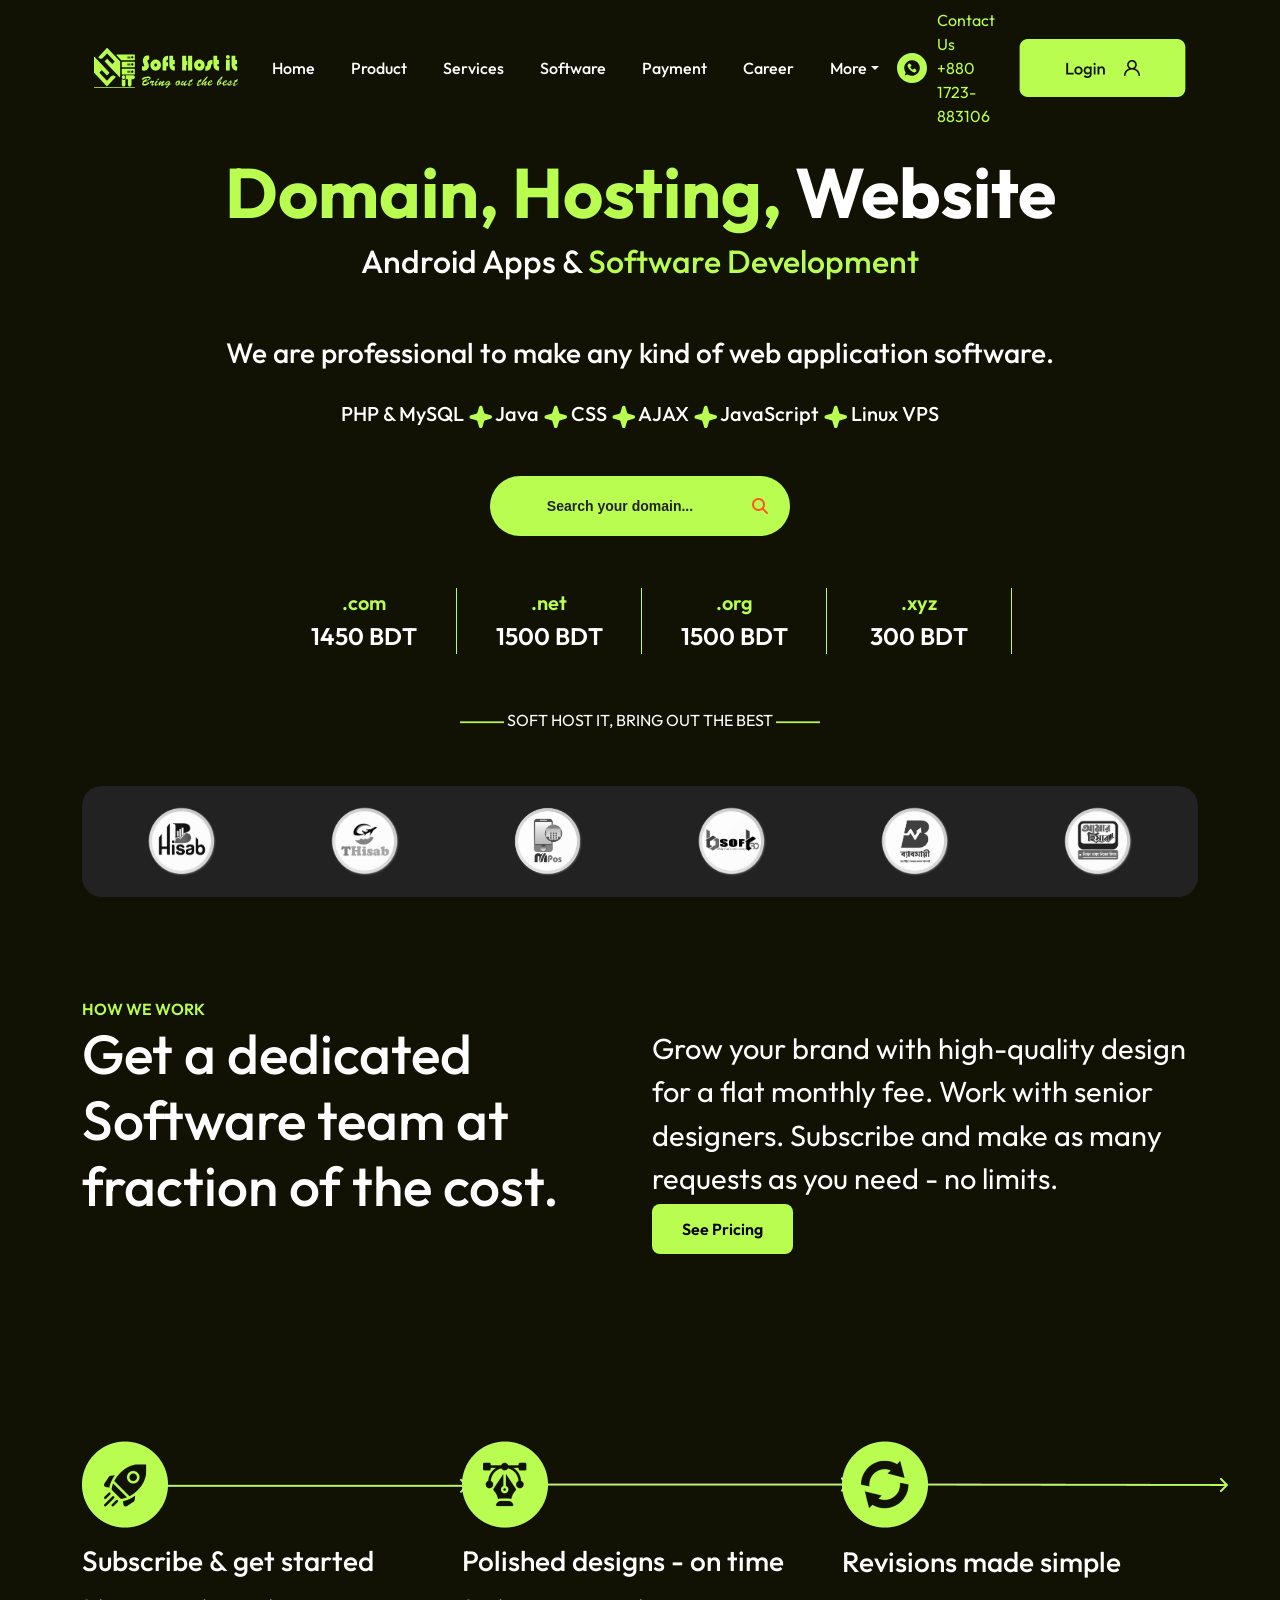
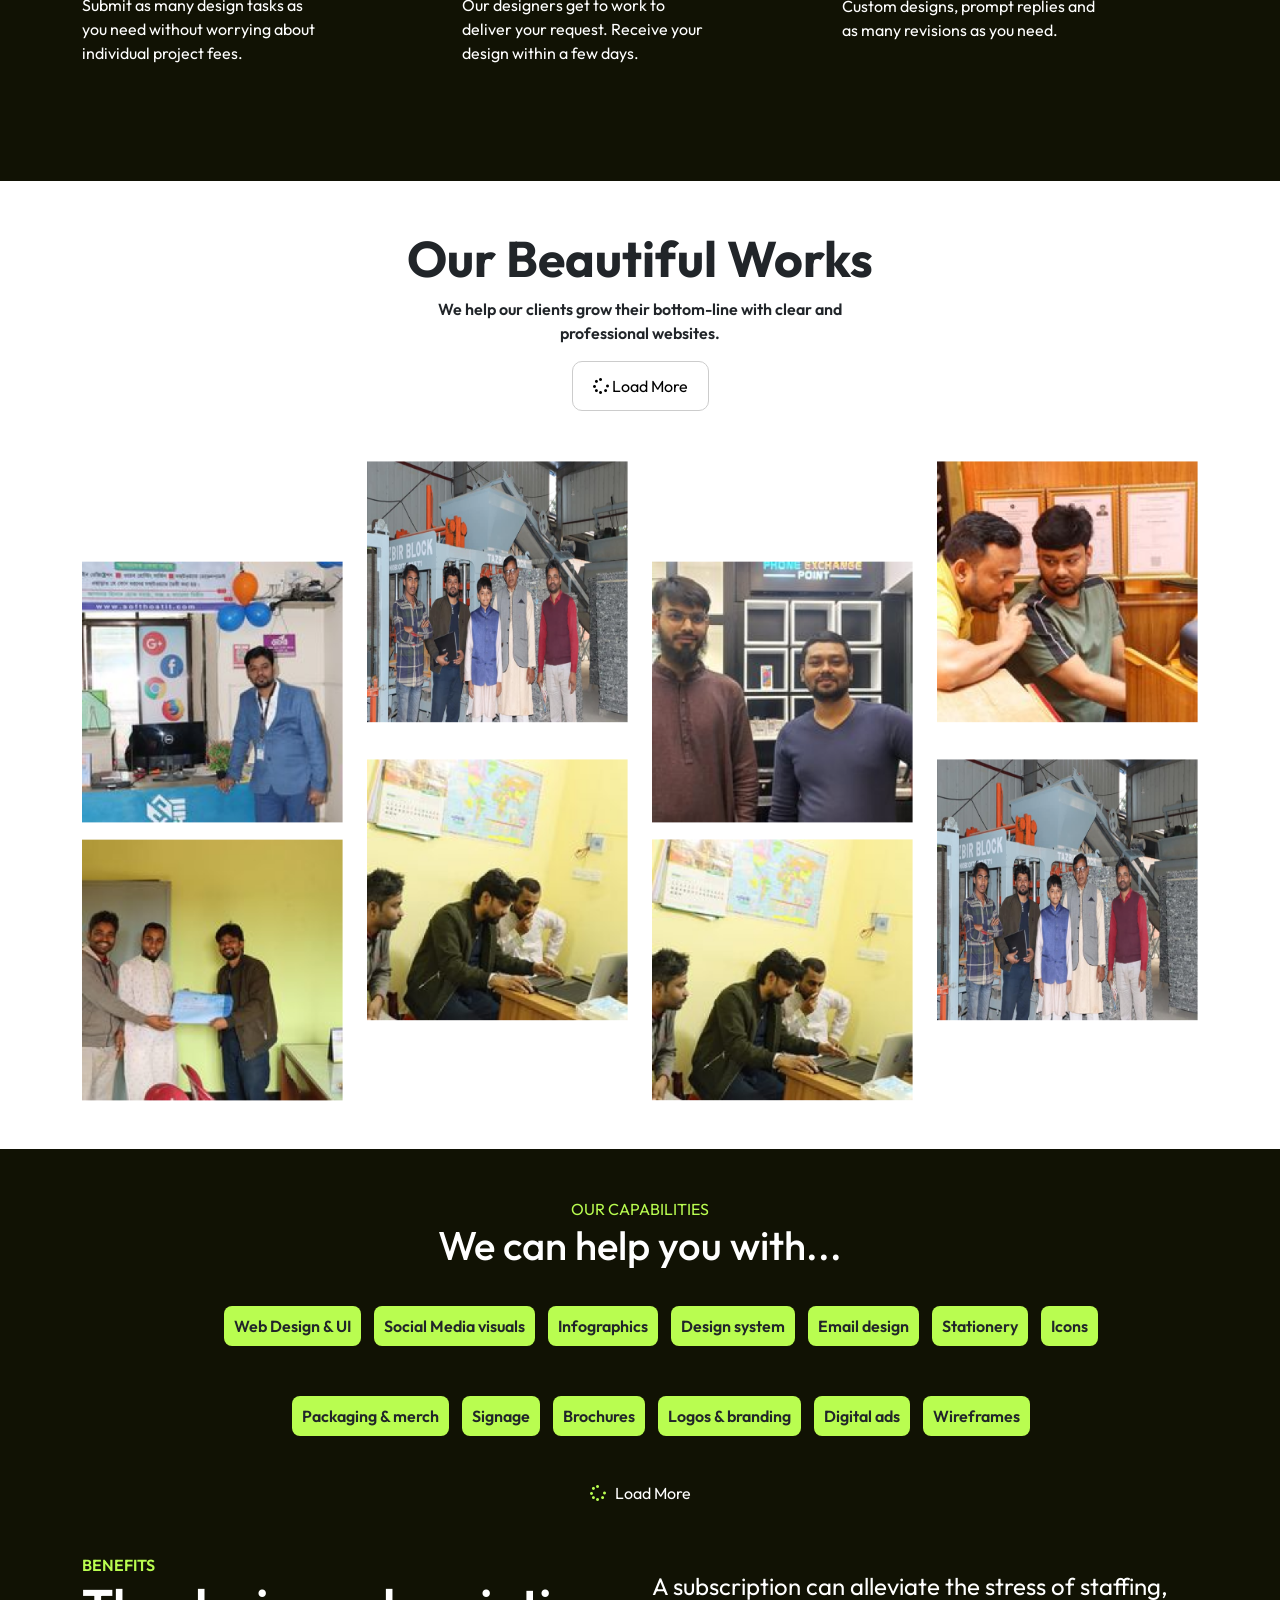
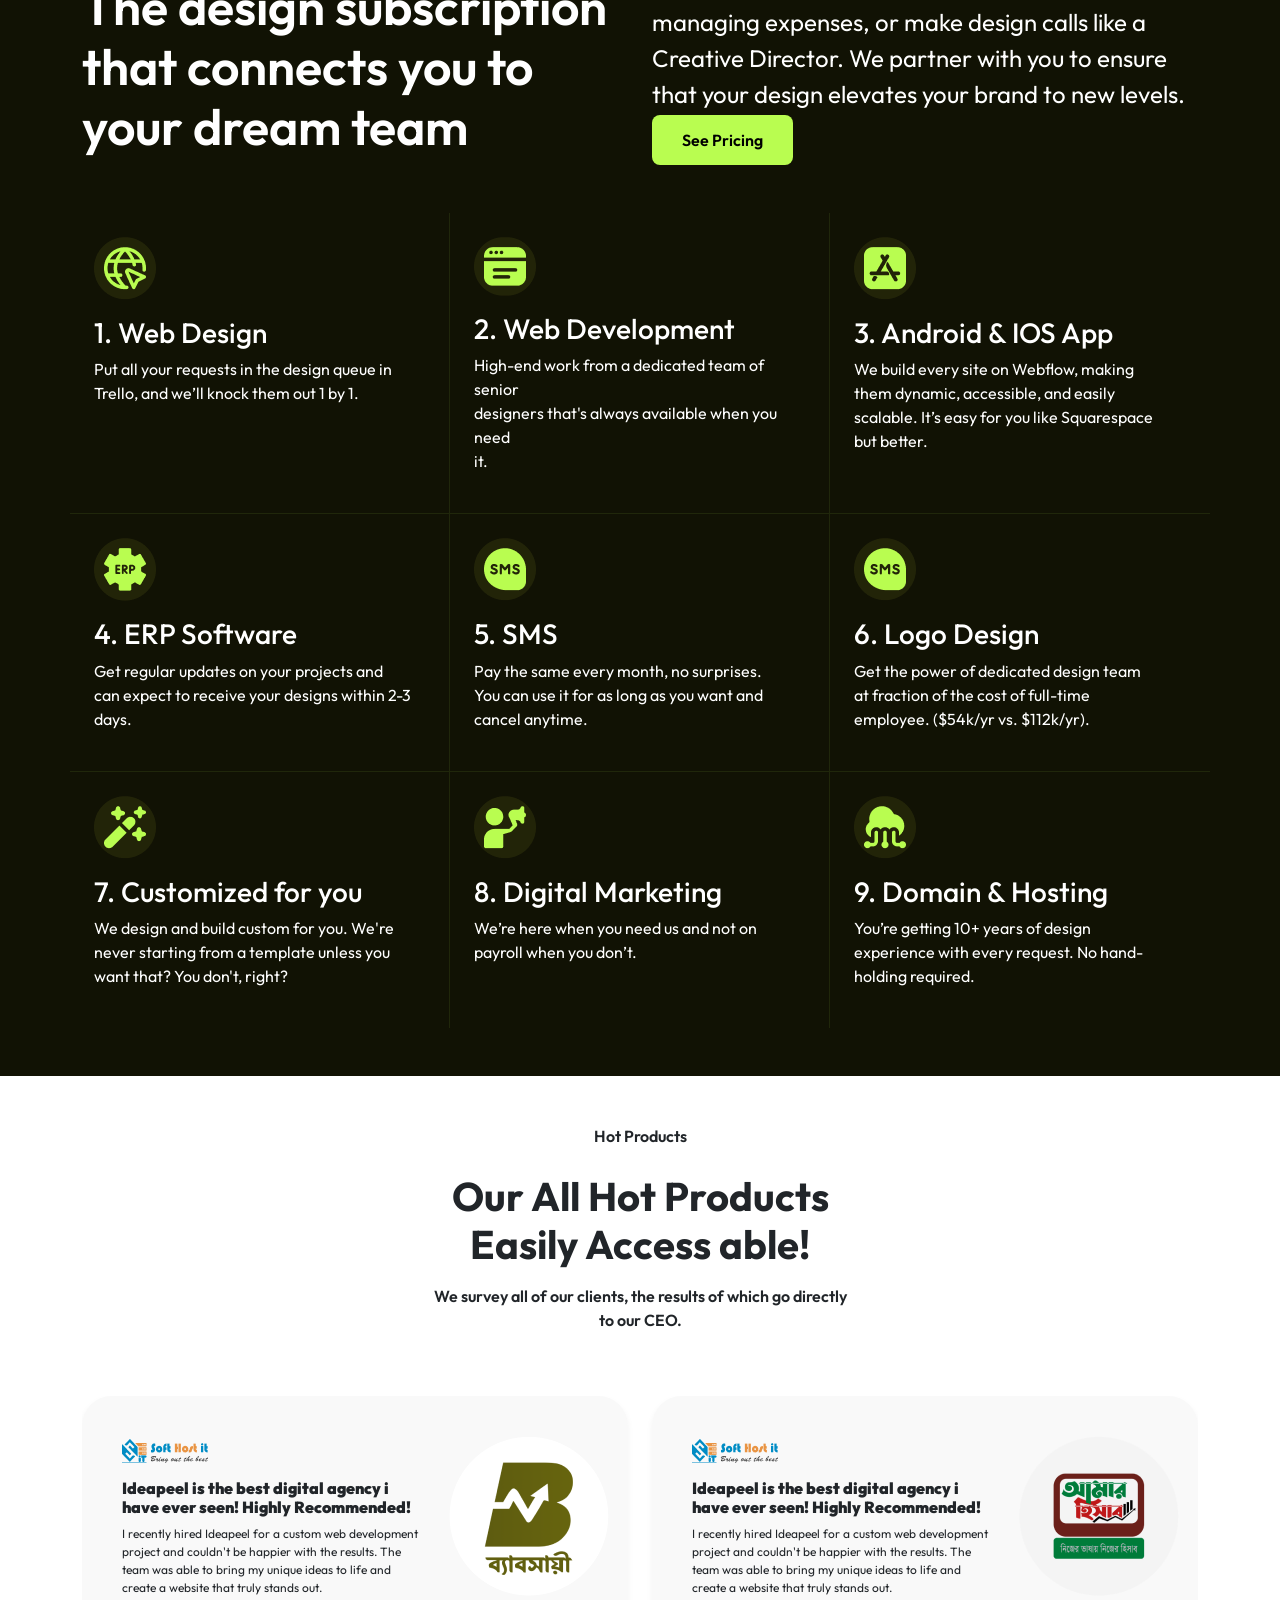
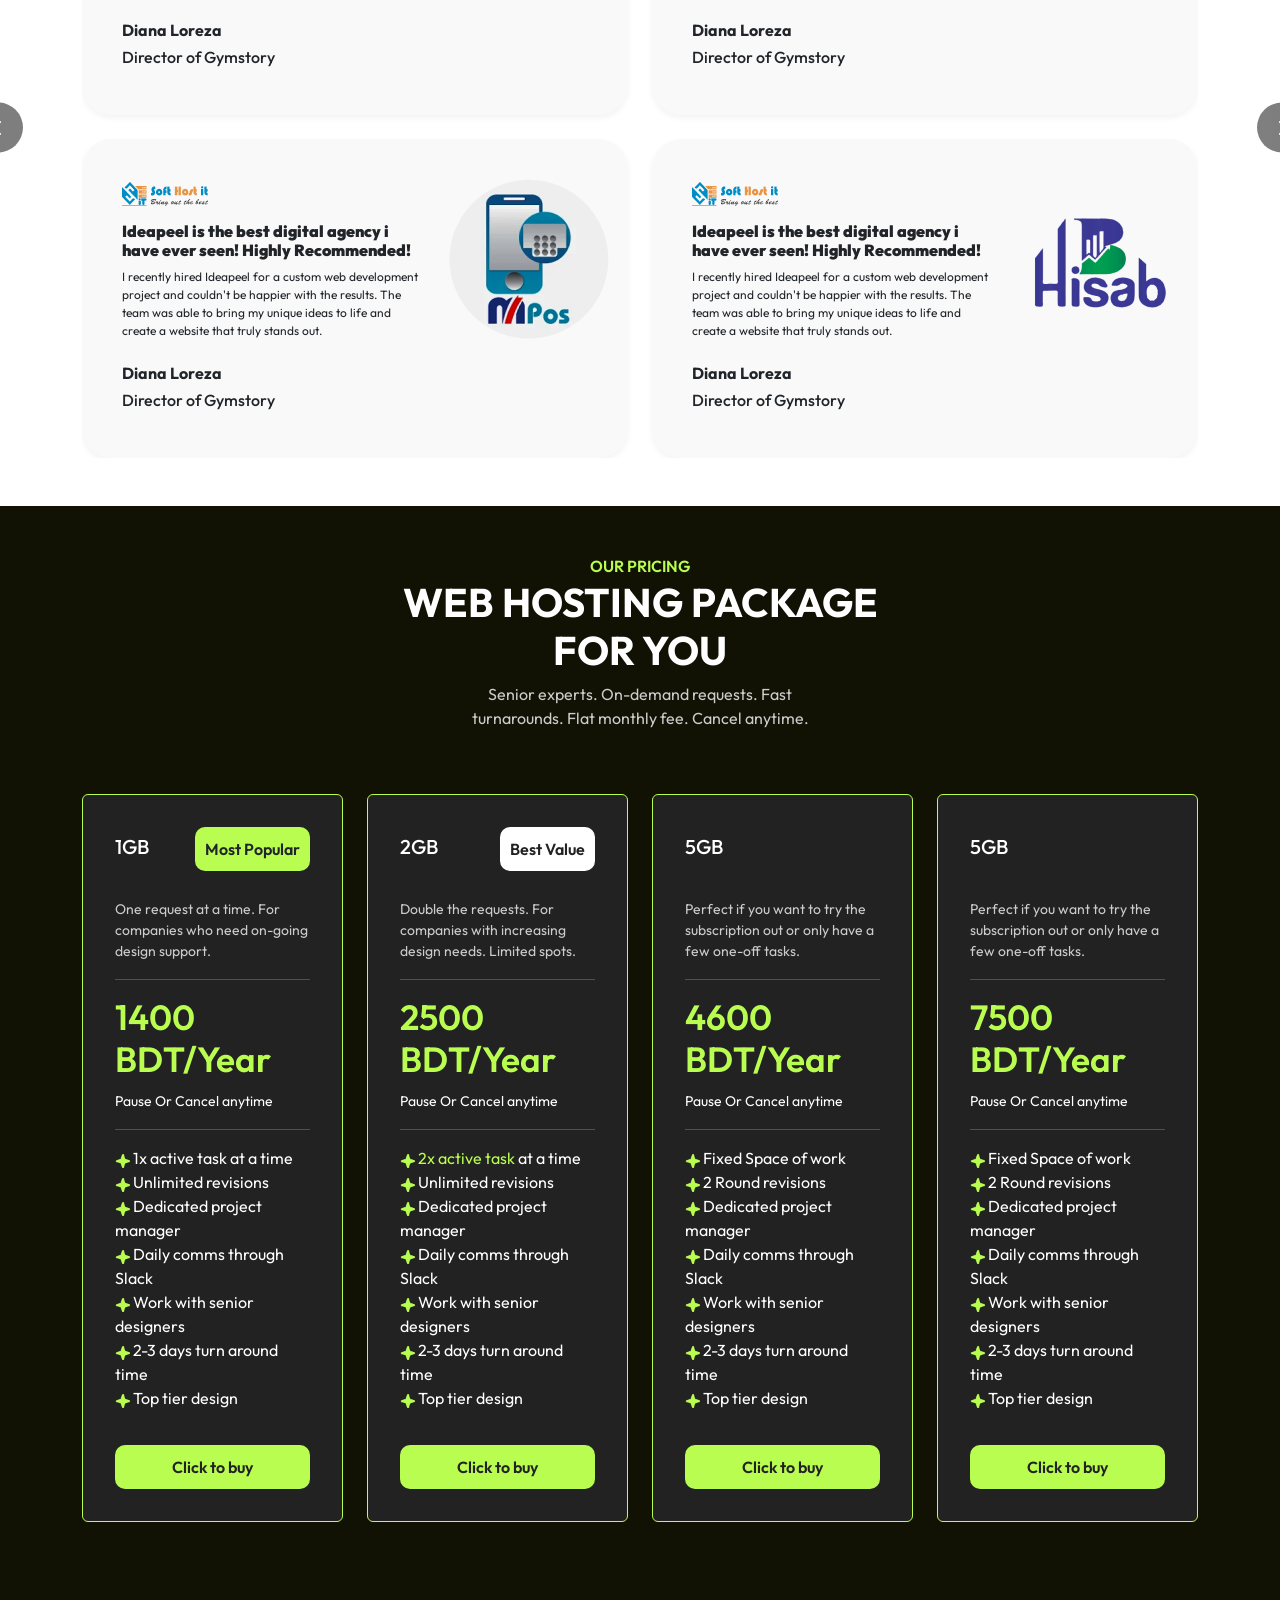
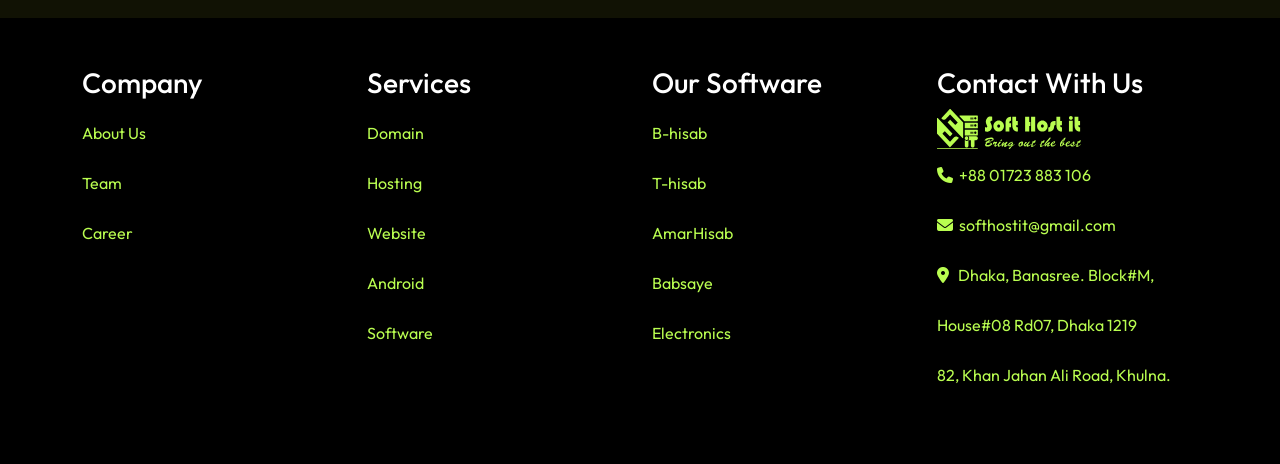
==== index.html @ 0c4526d6 "wip" ====
<!doctype html>
<html lang="en">

<head>
    <meta charset="utf-8">
    <!-- ==== Favicons ==== -->
    <link rel="shortcut icon" href="favicon.png" type="image/x-icon">
    <link rel="icon" href="images/favicon.png" type="image/x-icon">
    <title>Soft Host IT | Domain Registration, & Web Hosting, Online Accounting Software, Website Design & Development, Web App Development Services, POS Software</title>
    <meta http-equiv="X-UA-Compatible" content="IE=edge">
    <meta name="viewport" content="width=device-width, initial-scale=1, user-scalable=no">
    <meta name="description" content="Domain Registration, & Web Hosting, Online business Accounting Billing Inventory Software, Web Design & Development, Web Application Development, Doamin Registration, cheap best web hosting service, POS Software" />
    <meta name="author" content="Soft Host IT, POS Software" />
    <link href="https://cdn.jsdelivr.net/npm/bootstrap@5.3.3/dist/css/bootstrap.min.css" rel="stylesheet">
    <link rel="stylesheet" href="https://cdnjs.cloudflare.com/ajax/libs/font-awesome/6.5.2/css/all.min.css" />
    <link rel="stylesheet" href="css/style.css">
    <link rel="stylesheet" href="css/responsive.css">
</head>

<body>
    
    <!-- ====================== Navbar ====================== -->
    <div id="menu">
        <div class="container">
            <nav class="navbar navbar-expand-lg bg-body-tertiary">
                <div class="container">
                    <a class="navbar-brand" href="index.html" title="Domain Registration, & Web Hosting, Online business Accounting Billing Inventory Software, Web Design & Development, Web Application Development, Doamin Registration, cheap best web hosting service, POS Software">
                        <img src="images/soft-hoost-it-logo.svg" title="Domain Registration, & Web Hosting, Online business Accounting Billing Inventory Software, Web Design & Development, Web Application Development, Doamin Registration, cheap best web hosting service, POS Software"
                            alt="Domain Registration, & Web Hosting, Online business Accounting Billing Inventory Software, Web Design & Development, Web Application Development, Doamin Registration, cheap best web hosting service, POS Software">
                    </a>
                    <button class="navbar-toggler" type="button" data-bs-toggle="collapse" data-bs-target="#navbarSupportedContent" aria-controls="navbarSupportedContent" aria-expanded="false" aria-label="Toggle navigation">
                        <i class="fas fa-bars"></i>
                    </button>
                    <div class="collapse navbar-collapse" id="navbarSupportedContent">
                        <ul class="navbar-nav mx-auto mb-2 mb-lg-0">
                            <li class="nav-item">
                                <a class="nav-link active" aria-current="page" href="index.html">Home</a>
                            </li>
                            <li class="nav-item">
                                <a class="nav-link" href="#product">Product</a>
                            </li>
                            <li class="nav-item">
                                <a class="nav-link" href="#services">Services</a>
                            </li>
                            <li class="nav-item">
                                <a class="nav-link" href="#">Software</a>
                            </li>
                            <li class="nav-item">
                                <a class="nav-link" href="#">Payment</a>
                            </li>
                            <li class="nav-item">
                                <a class="nav-link" href="#">Career</a></li>
                            <li class="nav-item dropdown">
                                <a class="nav-link dropdown-toggle" href="#" role="button" data-bs-toggle="dropdown" aria-expanded="false">More</a>
                                <ul class="dropdown-menu">
                                    <li><a class="dropdown-item" href="about.html">About Us</a></li>
                                    <li><hr class="dropdown-divider"></li>
                                    <li><a class="dropdown-item" href="#">Contact Us</a></li>
                                </ul>
                            </li>
                        </ul>

                        <img src="images/whatsapp.svg" width="30px" style="margin-right: 10px;">
                        <span style="margin-right: 10px; color: #B9FD50">
                            Contact Us <br>
                            <a href="javascript:void(0)" style="text-decoration: none; color: #B9FD50">+880 1723-883106</a>
                        </span>
                        <a href="login.html" class="header-login-btn"><img src="images/header/Login-buttons.png" alt=""></a>
                    </div>
                </div>
            </nav>
        </div>
    </div>
    
    <div class="header" id="header">
        <div class="container">

            <!-- ====================== Banner ====================== -->
            <div class="header-banner text-center">
                <!-- <img src="images/header/header-background.png" alt="" class="overlay-image"> -->
                <div class="heading pb-5">
                    <h1 title="Domain Registration, & Web Hosting, Online business Accounting Billing Inventory Software, Web Design & Development, Web Application Development, Doamin Registration, cheap best web hosting service, POS Software"><span>Domain, Hosting,</span> Website</h1>
                    <h2 class="text-white" title="Domain Registration, & Web Hosting, Online business Accounting Billing Inventory Software, Web Design & Development, Web Application Development, Doamin Registration, cheap best web hosting service, POS Software">Android Apps & <span>Software Development</span></h2>
                </div>
                <h3 class="header-desc text-white" title="Domain Registration, & Web Hosting, Online business Accounting Billing Inventory Software, Web Design & Development, Web Application Development, Doamin Registration, cheap best web hosting service, POS Software">We are professional to make any kind of web application software.
                </h3><br>
                <h5 class="text-white">
                    PHP & MySQL
                    <img src="images/pricing-list.png"> Java
                    <img src="images/pricing-list.png"> CSS
                    <img src="images/pricing-list.png"> AJAX
                    <img src="images/pricing-list.png"> JavaScript
                    <img src="images/pricing-list.png"> Linux VPS
                </h5>
                <div class="row my-5">
                    <div class="col-md-12">
                        <div class="search-box">
                            <input type="text" placeholder="Search your domain..." class="search-input text-center">
                            <a href="#" class="search-btn">
                                <i class="fas fa-search"></i>
                            </a>
                        </div>
                    </div>
                </div>

                <div class="row">
                    <div class="col-md-12">
                        <!-- ============================= Domain section start ============================= -->
                        <section class="domain">
                            <div class="container">
                                <!-- <h1 class="text-center text-white" title="Domain Registration, & Web Hosting, Online business Accounting Billing Inventory Software, Web Design & Development, Web Application Development, Doamin Registration, cheap best web hosting service, POS Software">Domain Price and Name</h1> -->
                                <div class="domain-list text-center mt-3 py-5">
                                    <ul>
                                        <li>
                                            <span>.com</span>
                                            1450 BDT
                                        </li>
                                        <li>
                                            <span>.net</span>
                                            1500 BDT
                                        </li>
                                        <li>
                                            <span>.org</span>
                                            1500 BDT
                                        </li>
                                        <li>
                                            <span>.xyz</span>
                                            300 BDT
                                        </li>
                                    </ul>
                                </div>
                            </div>
                        </section>
                    </div>
                </div>
                <p class="mt-5 header-line-text" title="Domain Registration, & Web Hosting, Online business Accounting Billing Inventory Software, Web Design & Development, Web Application Development, Doamin Registration, cheap best web hosting service, POS Software">
                    <img src="images/line.png" alt="line">
                    Soft host It, Bring out the best
                    <img src="images/line.png" alt="line">
                </p>
                <div class="header-software mt-5">
                    <div class="row justify-content-center align-items-center">
                        <div class="col-md-2 col-2">
                            <img src="images/Logo/Bhisab.png">
                        </div>
                        <div class="col-md-2 col-2">
                            <img src="images/Logo/Thisab.png">
                        </div>
                        <div class="col-md-2 col-2">
                            <img src="images/Logo/Mpos.png">
                        </div>
                        <div class="col-md-2 col-2">
                            <img src="images/Logo/BsoftBD.png">
                        </div>
                        <div class="col-md-2 col-2">
                            <img src="images/Logo/Babsaye.png">
                        </div>
                        <div class="col-md-2 col-2">
                            <img src="images/Logo/Amar-Hisab.png">
                        </div>
                    </div>
                </div>
            </div>
        </div>


        <!-- ============================= How we work section start ============================= -->
        <section class="how-we-work" style="padding-top: 100px; padding-bottom: 100px;">
            <div class="container">
                <div class="row">
                    <div class="col-md-6">
                        <span>How We Work</span>
                        <h3 title="Domain Registration, & Web Hosting, Online business Accounting Billing Inventory Software, Web Design & Development, Web Application Development, Doamin Registration, cheap best web hosting service, POS Software">Get a dedicated Software team at fraction of the cost.</h3>
                    </div>
                    <div class="col-md-6">
                        <p>Grow your brand with high-quality design for a flat monthly fee. Work with senior designers. Subscribe and make as many requests as you need - no limits.</p>
                        <a href="#" class="mt-3" style="color: black;">See Pricing</a>
                    </div>
                </div>
            </div>
        </section>
        <section class="">
            <div class="container">
                <div class="row" style="padding-top: 100px; padding-bottom: 100px;">
                    <div class="col-md-4">
                        <img src="images/header/icon-with-line/group-1.png" alt="">
                        <h3 class="mt-3 text-white" title="Domain Registration, & Web Hosting, Online business Accounting Billing Inventory Software, Web Design & Development, Web Application Development, Doamin Registration, cheap best web hosting service, POS Software">Subscribe & get started</h3>
                        <p class="mt-3 text-white">Submit as many design tasks as<br> you need without worrying about <br> individual project fees.</p>
                    </div>
                    <div class="col-md-4">
                        <img src="images/header/icon-with-line/group-2.png" alt="">
                        <h3 class="mt-3 text-white" title="Domain Registration, & Web Hosting, Online business Accounting Billing Inventory Software, Web Design & Development, Web Application Development, Doamin Registration, cheap best web hosting service, POS Software">Polished designs - on time</h3>
                        <p class="mt-3 text-white">Our designers get to work to <br> deliver your request. Receive your <br> design within a few days.</p>
                    </div>
                    <div class="col-md-4">
                        <img src="images/header/icon-with-line/group-3.png" alt="">
                        <h3 class="mt-3 text-white" title="Domain Registration, & Web Hosting, Online business Accounting Billing Inventory Software, Web Design & Development, Web Application Development, Doamin Registration, cheap best web hosting service, POS Software">Revisions made simple</h3>
                        <p class="mt-3 text-white">Custom designs, prompt replies and <br> as many revisions as you need.</p>
                    </div>
                </div>
            </div>
        </section>
    </div>

    <!-- ============================= Our work section start ============================= -->
    <section class="our-work py-5">
        <div class="container">
            <div class="row">
                <div class="col-md-12">
                    <h1 class="text-center title">Our Beautiful Works</h1>
                    <p class="text-center">We help our clients grow their bottom-line with clear and <br> professional websites.</p>
                    <button class="load-more-btn"><i class="fa-solid fa-spinner"></i> Load More</button>
                </div>
            </div>
            <div class="row mt-5 justify-content-center" style="margin-top: 150px !important;">
                <div class="col-md-3 col-sm-6 col-xs-6 col-12">
                    <img src="images/our-works/EDO_square_02.png" alt="" class="img-fluid">
                </div>
                <div class="col-md-3 col-sm-6 col-xs-6 col-12">
                    <img src="images/our-works/dfat-poster.png" alt="" class="img-fluid" style="margin-top: -100px;">
                </div>
                <div class="col-md-3 col-sm-6 col-xs-6 col-12">
                    <img src="images/our-works/key-insights.png" alt="" class="img-fluid">
                </div>
                <div class="col-md-3 col-sm-6 col-xs-6 col-12">
                    <img src="images/our-works/oxfam-appeal-square.png" alt="" class="img-fluid" style="margin-top: -100px;">
                </div>
                <div class="col-md-3 col-sm-6 col-xs-6 col-12 mt-3">
                    <img src="images/our-works/cvgt-square.png" alt="" class="img-fluid">
                </div>
                <div class="col-md-3 col-sm-6 col-xs-6 col-12 mt-3">
                    <img src="images/our-works/dropbottle-square.png" alt="" class="img-fluid" style="margin-top: -80px !important;">
                </div>
                <div class="col-md-3 col-sm-6 col-xs-6 col-12 mt-3">
                    <img src="images/our-works/dropbottle-square.png" alt="" class="img-fluid">
                </div>
                <div class="col-md-3 col-sm-6 col-xs-6 col-12 mt-3">
                    <img src="images/our-works/dfat-poster.png" alt="" class="img-fluid" style="margin-top: -80px !important;">
                </div>
            </div>
        </div>
    </section>
    <!-- ============================= Services section end ============================= -->
    <section class="services py-5" id="services">
        <div class="container">
            <div class="row text-center">
                <div class="col-md-12">
                    <span class="text-center d-block" style="color: #B9FD50; text-transform: uppercase;">Our capabilities</span>
                    <h1 class="text-center text-white">We can help you with...</h1><br>
                    <ul>
                        <li>Web Design & UI</li>
                        <li>Social Media visuals</li>
                        <li>Infographics</li>
                        <li>Design system</li>
                        <li>Email design</li>
                        <li>Stationery</li>
                        <li>Icons</li>
                    </ul>
                    <br>
                    <ul>
                        <li>Packaging & merch</li>
                        <li>Signage</li>
                        <li>Brochures</li>
                        <li>Logos & branding</li>
                        <li>Digital ads</li>
                        <li>Wireframes</li>
                    </ul>
                    <br>
                    <button class="service-load-more-btn"><i class="fa-solid fa-spinner"></i> &nbsp; Load More</button>
                </div>
            </div>
            <div class="benifits mt-5">
                <div class="row">
                    <div class="col-md-6">
                        <span>BENEFITS</span>
                        <h1>The design subscription that connects you to your dream team</h1>
                    </div>
                    <div class="col-md-6">
                        <p>A subscription can alleviate the stress of staffing, managing expenses, or make design calls like a Creative Director. We partner with you to ensure that your design elevates your brand to new levels.</p>
                        <a href="#" class="mt-3" style="color: black;">See Pricing</a>
                    </div>
                </div>
            </div>
            <div class="service-list mt-5">
                <div class="row">
                    <div class="col-md-4 p-4" style="border-right: 1px solid #B9FD5017; border-bottom: 1px solid #B9FD5017">
                        <img src="images/service-icon/1.png" alt="">
                        <h3 class="mt-3 text-white">1. Web Design</h3>
                        <p class="text-white">Put all your requests in the design queue in <br> Trello, and we’ll knock them out 1 by 1.</p>
                    </div>
                    <div class="col-md-4 p-4" style="border-right: 1px solid #B9FD5017; border-bottom: 1px solid #B9FD5017">
                        <img src="images/service-icon/2.png" alt="">
                        <h3 class="mt-3 text-white">2. Web Development</h3>
                        <p class="text-white">High-end work from a dedicated team of senior <br> designers that's always available when you need <br> it.</p>
                    </div>
                    <div class="col-md-4 p-4" style="border-bottom: 1px solid #B9FD5017">
                        <img src="images/service-icon/3.png" alt="">
                        <h3 class="mt-3 text-white">3. Android & IOS App</h3>
                        <p class="text-white">We build every site on Webflow, making <br> them dynamic, accessible, and easily <br> scalable. It’s easy for you like Squarespace <br> but better.
                        </p>
                    </div>
                    <div class="col-md-4 p-4" style="border-right: 1px solid #B9FD5017; border-bottom: 1px solid #B9FD5017">
                        <img src="images/service-icon/4.png" alt="">
                        <h3 class="mt-3 text-white">4. ERP Software</h3>
                        <p class="text-white">Get regular updates on your projects and <br> can expect to receive your designs within 2-3 days.
                        </p>
                    </div>
                    <div class="col-md-4 p-4" style="border-right: 1px solid #B9FD5017; border-bottom: 1px solid #B9FD5017">
                        <img src="images/service-icon/5.png" alt="">
                        <h3 class="mt-3 text-white">5. SMS</h3>
                        <p class="text-white">Pay the same every month, no surprises. <br> You can use it for as long as you want and <br> cancel anytime.</p>
                    </div>
                    <div class="col-md-4 p-4" style="border-bottom: 1px solid #B9FD5017">
                        <img src="images/service-icon/5.png" alt="">
                        <h3 class="mt-3 text-white">6. Logo Design</h3>
                        <p class="text-white">Get the power of dedicated design team <br> at fraction of the cost of full-time <br> employee. ($54k/yr vs. $112k/yr).
                        </p>
                    </div>
                    <div class="col-md-4 p-4" style="border-right: 1px solid #B9FD5017;">
                        <img src="images/service-icon/7.png" alt="">
                        <h3 class="mt-3 text-white">7. Customized for you</h3>
                        <p class="text-white">We design and build custom for you. We're <br> never starting from a template unless you <br> want that? You don't, right?
                        </p>
                    </div>
                    <div class="col-md-4 p-4" style="border-right: 1px solid #B9FD5017;">
                        <img src="images/service-icon/8.png" alt="">
                        <h3 class="mt-3 text-white">8. Digital Marketing</h3>
                        <p class="text-white">We’re here when you need us and not on <br> payroll when you don’t.
                        </p>
                    </div>
                    <div class="col-md-4 p-4">
                        <img src="images/service-icon/9.png" alt="">
                        <h3 class="mt-3 text-white">9. Domain & Hosting</h3>
                        <p class="text-white">You’re getting 10+ years of design <br> experience with every request. No hand-<br>holding required.
                        </p>
                    </div>
                </div>
            </div>
        </div>
    </section>

    <!-- ============================= Our work product end ============================= -->
    <section class="product py-5" id="product">
        <div class="container">
            <div class="row">
                <div class="col-md-12">
                    <span class="text-center d-block f-600">Hot Products</span>
                    <h1 class="text-center f-700 mt-4">Our All Hot Products <br> Easily Access able!</h1>
                    <p class="text-center mt-3 f-600">We survey all of our clients, the results of which go directly <br> to our CEO.</p>
                </div>
            </div>
            <div class="row mt-5">
                <div class="col-md-12">
                    <div id="carouselExampleControls" class="carousel slide" data-bs-ride="carousel">
                        <div class="carousel-inner">
                            <div class="carousel-item active">
                                <div class="row">
                                    <div class="col-md-6">
                                        <div class="card p-4">
                                            <div class="card-body">
                                                <div class="row">
                                                    <div class="col-8">
                                                        <img src="images/product/company-logo.png" alt="">
                                                        <h6 class="mt-3 f-900">Ideapeel is the best digital agency i <br> have ever seen! Highly Recommended!</h6>
                                                        <p>I recently hired Ideapeel for a custom web development project and couldn't be happier with the results. The team was able to bring my unique ideas to life and create a website that truly stands out.</p>
                                                        <h6 class="f-700 mt-4">Diana Loreza</h6>
                                                        <h6>Director of Gymstory</h6>
                                                    </div>
                                                    <div class="col-4">
                                                        <img src="images/product/babsayee.png" alt="">
                                                    </div>
                                                </div>
                                            </div>
                                        </div>
                                    </div>
                                    <div class="col-md-6">
                                        <div class="card p-4">
                                            <div class="card-body">
                                                <div class="row">
                                                    <div class="col-8">
                                                        <img src="images/product/company-logo.png" alt="">
                                                        <h6 class="mt-3 f-900">Ideapeel is the best digital agency i <br> have ever seen! Highly Recommended!</h6>
                                                        <p>I recently hired Ideapeel for a custom web development project and couldn't be happier with the results. The team was able to bring my unique ideas to life and create a website that truly stands out.</p>
                                                        <h6 class="f-700 mt-4">Diana Loreza</h6>
                                                        <h6>Director of Gymstory</h6>
                                                    </div>
                                                    <div class="col-4">
                                                        <img src="images/product/amarhisab.png" alt="">
                                                    </div>
                                                </div>
                                            </div>
                                        </div>
                                    </div>
                                    <div class="col-md-6 mt-4">
                                        <div class="card p-4">
                                            <div class="card-body">
                                                <div class="row">
                                                    <div class="col-8">
                                                        <img src="images/product/company-logo.png" alt="">
                                                        <h6 class="mt-3 f-900">Ideapeel is the best digital agency i <br> have ever seen! Highly Recommended!</h6>
                                                        <p>I recently hired Ideapeel for a custom web development project and couldn't be happier with the results. The team was able to bring my unique ideas to life and create a website that truly stands out.</p>
                                                        <h6 class="f-700 mt-4">Diana Loreza</h6>
                                                        <h6>Director of Gymstory</h6>
                                                    </div>
                                                    <div class="col-4">
                                                        <img src="images/product/mpos.png" alt="">
                                                    </div>
                                                </div>
                                            </div>
                                        </div>
                                    </div>
                                    <div class="col-md-6 mt-4">
                                        <div class="card p-4">
                                            <div class="card-body">
                                                <div class="row">
                                                    <div class="col-8">
                                                        <img src="images/product/company-logo.png" alt="">
                                                        <h6 class="mt-3 f-900">Ideapeel is the best digital agency i <br> have ever seen! Highly Recommended!</h6>
                                                        <p>I recently hired Ideapeel for a custom web development project and couldn't be happier with the results. The team was able to bring my unique ideas to life and create a website that truly stands out.</p>
                                                        <h6 class="f-700 mt-4">Diana Loreza</h6>
                                                        <h6>Director of Gymstory</h6>
                                                    </div>
                                                    <div class="col-4">
                                                        <img src="images/product/b-hisab.png" alt="">
                                                    </div>
                                                </div>
                                            </div>
                                        </div>
                                    </div>
                                </div>
                            </div>
                            <div class="carousel-item">

                                <div class="row">
                                    <div class="col-md-6">
                                        <div class="card p-4">
                                            <div class="card-body">
                                                <div class="row">
                                                    <div class="col-8">
                                                        <img src="images/product/company-logo.png" alt="">
                                                        <h6 class="mt-3 f-900">Ideapeel is the best digital agency i <br> have ever seen! Highly Recommended!</h6>
                                                        <p>I recently hired Ideapeel for a custom web development project and couldn't be happier with the results. The team was able to bring my unique ideas to life and create a website that truly stands out.</p>
                                                        <h6 class="f-700 mt-4">Diana Loreza</h6>
                                                        <h6>Director of Gymstory</h6>
                                                    </div>
                                                    <div class="col-4">
                                                        <img src="images/product/babsayee.png" alt="">
                                                    </div>
                                                </div>
                                            </div>
                                        </div>
                                    </div>
                                    <div class="col-md-6">
                                        <div class="card p-4">
                                            <div class="card-body">
                                                <div class="row">
                                                    <div class="col-8">
                                                        <img src="images/product/company-logo.png" alt="">
                                                        <h6 class="mt-3 f-900">Ideapeel is the best digital agency i <br> have ever seen! Highly Recommended!</h6>
                                                        <p>I recently hired Ideapeel for a custom web development project and couldn't be happier with the results. The team was able to bring my unique ideas to life and create a website that truly stands out.</p>
                                                        <h6 class="f-700 mt-4">Diana Loreza</h6>
                                                        <h6>Director of Gymstory</h6>
                                                    </div>
                                                    <div class="col-4">
                                                        <img src="images/product/amarhisab.png" alt="">
                                                    </div>
                                                </div>
                                            </div>
                                        </div>
                                    </div>
                                    <div class="col-md-6 mt-4">
                                        <div class="card p-4">
                                            <div class="card-body">
                                                <div class="row">
                                                    <div class="col-8">
                                                        <img src="images/product/company-logo.png" alt="">
                                                        <h6 class="mt-3 f-900">Ideapeel is the best digital agency i <br> have ever seen! Highly Recommended!</h6>
                                                        <p>I recently hired Ideapeel for a custom web development project and couldn't be happier with the results. The team was able to bring my unique ideas to life and create a website that truly stands out.</p>
                                                        <h6 class="f-700 mt-4">Diana Loreza</h6>
                                                        <h6>Director of Gymstory</h6>
                                                    </div>
                                                    <div class="col-4">
                                                        <img src="images/product/mpos.png" alt="">
                                                    </div>
                                                </div>
                                            </div>
                                        </div>
                                    </div>
                                    <div class="col-md-6 mt-4">
                                        <div class="card p-4">
                                            <div class="card-body">
                                                <div class="row">
                                                    <div class="col-8">
                                                        <img src="images/product/company-logo.png" alt="">
                                                        <h6 class="mt-3 f-900">Ideapeel is the best digital agency i <br> have ever seen! Highly Recommended!</h6>
                                                        <p>I recently hired Ideapeel for a custom web development project and couldn't be happier with the results. The team was able to bring my unique ideas to life and create a website that truly stands out.</p>
                                                        <h6 class="f-700 mt-4">Diana Loreza</h6>
                                                        <h6>Director of Gymstory</h6>
                                                    </div>
                                                    <div class="col-4">
                                                        <img src="images/product/b-hisab.png" alt="">
                                                    </div>
                                                </div>
                                            </div>
                                        </div>
                                    </div>
                                </div>
                            </div>
                        </div>
                        <button class="carousel-control-prev" type="button" data-bs-target="#carouselExampleControls" data-bs-slide="prev">
                            <span class="carousel-control-prev-icon" aria-hidden="true">
                                <i class="fa-solid fa-chevron-left"></i>
                            </span>
                            <span class="visually-hidden">Previous</span>
                        </button>
                        <button class="carousel-control-next" type="button" data-bs-target="#carouselExampleControls" data-bs-slide="next">
                            <span class="carousel-control-next-icon" aria-hidden="true">
                                <i class="fa-solid fa-chevron-right"></i>
                            </span>
                            <span class="visually-hidden">Next</span>
                        </button>

                    </div>
                </div>
            </div>
    </section>

    <!-- ============================= Pricing List ============================= -->
    <section class="pricing-list py-5" id="pricing-list">
        <div class="container">
            <div class="row">
                <div class="col-md-12">
                    <span class="top-heading">Our Pricing</span>
                    <h1 class="text-center f-700 text-white">WEB HOSTING PACKAGE <br> FOR YOU</h1>
                    <p class="text-center" style="color: #ccc;">Senior experts. On-demand requests. Fast <br>
                        turnarounds. Flat monthly fee. Cancel anytime.</p>
                </div>
            </div>
            <div class="row my-5">
                <div class="col-md-3">
                    <div class="card p-3">
                        <div class="card-body">
                            <h5 class="text-white d-inline mt-2" style="float: left;">1GB</h5> &nbsp;&nbsp;&nbsp; <div class="popular">Most Popular</div>
                            <p class="mt-5">One request at a time. For companies who need on-going <br> design support.</p>
                            <hr>
                            <h3 class="price-amount">1400 BDT/Year</h3>
                            <small class="text-white">Pause Or Cancel anytime</small>
                            <hr>
                            <ul>
                                <li><img src="images/pricing-list.png" alt="" width="15px"> 1x active task at a time</li>
                                <li><img src="images/pricing-list.png" alt="" width="15px"> Unlimited revisions</li>
                                <li><img src="images/pricing-list.png" alt="" width="15px"> Dedicated project manager</li>
                                <li><img src="images/pricing-list.png" alt="" width="15px"> Daily comms through Slack</li>
                                <li><img src="images/pricing-list.png" alt="" width="15px"> Work with senior designers</li>
                                <li><img src="images/pricing-list.png" alt="" width="15px"> 2-3 days turn around time</li>
                                <li><img src="images/pricing-list.png" alt="" width="15px"> Top tier design</li>
                            </ul>
                            <a href="#" class="click_to_buy">Click to buy</a>
                        </div>
                    </div>
                </div>
                <div class="col-md-3">
                    <div class="card p-3">
                        <div class="card-body">
                            <h5 class="text-white d-inline mt-2" style="float: left;">2GB</h5> &nbsp;&nbsp;&nbsp; <div class="vest-value">Best Value</div>
                            <p class="mt-5">Double the requests. For companies with increasing design needs. Limited spots.</p>
                            <hr>
                            <h3 class="price-amount">2500 BDT/Year</h3>
                            <small class="text-white">Pause Or Cancel anytime</small>
                            <hr>
                            <ul>
                                <li><img src="images/pricing-list.png" alt="" width="15px"> <span style="color: #B9FD50">2x active task</span> at a time</li>
                                <li><img src="images/pricing-list.png" alt="" width="15px"> Unlimited revisions</li>
                                <li><img src="images/pricing-list.png" alt="" width="15px"> Dedicated project manager</li>
                                <li><img src="images/pricing-list.png" alt="" width="15px"> Daily comms through Slack</li>
                                <li><img src="images/pricing-list.png" alt="" width="15px"> Work with senior designers</li>
                                <li><img src="images/pricing-list.png" alt="" width="15px"> 2-3 days turn around time</li>
                                <li><img src="images/pricing-list.png" alt="" width="15px"> Top tier design</li>
                            </ul>
                            <a href="#" class="click_to_buy">Click to buy</a>
                        </div>
                    </div>
                </div>
                <div class="col-md-3">
                    <div class="card p-3">
                        <div class="card-body">
                            <h5 class="text-white d-inline mt-2" style="float: left;">5GB</h5> &nbsp;&nbsp;&nbsp; <div class="vest-value d-none">Best Value</div>
                            <p class="mt-5">Perfect if you want to try the subscription out or only have a few one-off tasks.</p>
                            <hr>
                            <h3 class="price-amount">4600 BDT/Year</h3>
                            <small class="text-white">Pause Or Cancel anytime</small>
                            <hr>
                            <ul>
                                <li><img src="images/pricing-list.png" alt="" width="15px"> Fixed Space of work</li>
                                <li><img src="images/pricing-list.png" alt="" width="15px"> 2 Round revisions</li>
                                <li><img src="images/pricing-list.png" alt="" width="15px"> Dedicated project manager</li>
                                <li><img src="images/pricing-list.png" alt="" width="15px"> Daily comms through Slack</li>
                                <li><img src="images/pricing-list.png" alt="" width="15px"> Work with senior designers</li>
                                <li><img src="images/pricing-list.png" alt="" width="15px"> 2-3 days turn around time</li>
                                <li><img src="images/pricing-list.png" alt="" width="15px"> Top tier design</li>
                            </ul>
                            <a href="#" class="click_to_buy">Click to buy</a>
                            <!-- <br> -->
                        </div>
                    </div>
                </div>
                <div class="col-md-3">
                    <div class="card p-3">
                        <div class="card-body">
                            <h5 class="text-white d-inline mt-2" style="float: left;">5GB</h5> &nbsp;&nbsp;&nbsp; <div class="vest-value d-none">Best Value</div>
                            <p class="mt-5">Perfect if you want to try the subscription out or only have a few one-off tasks.</p>
                            <hr>
                            <h3 class="price-amount">7500 BDT/Year</h3>
                            <small class="text-white">Pause Or Cancel anytime</small>
                            <hr>
                            <ul>
                                <li><img src="images/pricing-list.png" alt="" width="15px"> Fixed Space of work</li>
                                <li><img src="images/pricing-list.png" alt="" width="15px"> 2 Round revisions</li>
                                <li><img src="images/pricing-list.png" alt="" width="15px"> Dedicated project manager</li>
                                <li><img src="images/pricing-list.png" alt="" width="15px"> Daily comms through Slack</li>
                                <li><img src="images/pricing-list.png" alt="" width="15px"> Work with senior designers</li>
                                <li><img src="images/pricing-list.png" alt="" width="15px"> 2-3 days turn around time</li>
                                <li><img src="images/pricing-list.png" alt="" width="15px"> Top tier design</li>
                            </ul>
                            <a href="#" class="click_to_buy">Click to buy</a>
                        </div>
                    </div>
                </div>
            </div>
        </div>
    </section>

    <!-- ======================================= Footer ======================================= -->
    <footer id="footer" class="footer py-5">
        <div class="container">
            <div class="row">
                <div class="col-md-3 col-6">
                    <h3 class="text-white">Company</h3>
                    <ul>
                        <li><a href="#">About Us</a></li>
                        <li><a href="#">Team</a></li>
                        <li><a href="#">Career</a></li>
                    </ul>
                </div>
                <div class="col-md-3 col-6">
                    <h3 class="text-white">Services</h3>
                    <ul>
                        <li><a href="#">Domain</a></li>
                        <li><a href="#">Hosting</a></li>
                        <li><a href="#">Website</a></li>
                        <li><a href="#">Android</a></li>
                        <li><a href="#">Software</a></li>
                    </ul>
                </div>
                <div class="col-md-3 col-6">
                    <h3 class="text-white">Our Software</h3>
                    <ul>
                        <li><a href="#">B-hisab</a></li>
                        <li><a href="#">T-hisab</a></li>
                        <li><a href="#">AmarHisab</a></li>
                        <li><a href="#">Babsaye</a></li>
                        <li><a href="#">Electronics</a></li>
                    </ul>
                </div>
                <div class="col-md-3 col-6">
                    <h3 class="text-white">Contact With Us</h3>
                    <img src="images/soft-hoost-it-logo.svg" alt="">
                    <ul>
                        <li><a href="#"><i class="fa-solid fa-phone"></i>&nbsp; +88 01723 883 106</a></li>
                        <li><a href="mailto:softhostit@gmail.com"><i class="fa-solid fa-envelope"></i>&nbsp; softhostit@gmail.com</a></li>
                        <li>
                            <a href="#">
                                <i class="fa-solid fa-location-dot"></i> &nbsp;
                                Dhaka, Banasree. Block#M, House#08 Rd07, Dhaka 1219<br>
                                82, Khan Jahan Ali Road, Khulna.
                            </a>
                        </li>
                    </ul>
                </div>
            </div>
        </div>
    </footer>
    <script src="https://cdn.jsdelivr.net/npm/bootstrap@5.3.3/dist/js/bootstrap.bundle.min.js"></script>
    <script src="https://cdnjs.cloudflare.com/ajax/libs/jquery/3.7.1/jquery.min.js"></script>
    <script src="js/script.js"></script>
    <script>
        $(document).ready(function () {
            $(".search-box, .search-input").on('focus', function () {
                $(".search-input").attr("placeholder", "");
            });
            $(".search-box, .search-input").on('focusout', function () {
                $(".search-input").attr("placeholder", "Search your domain...");
            });
            $("h1, h2, h3, h4, h5, h6, p").attr('title', 'Domain Registration, & Web Hosting, Online business Accounting Billing Inventory Software, Web Design & Development, Web Application Development, Doamin Registration, cheap best web hosting service, POS Software');
            $("img").attr('title', 'Domain Registration, & Web Hosting, Online business Accounting Billing Inventory Software, Web Design & Development, Web Application Development, Doamin Registration, cheap best web hosting service, POS Software');
            $("img").attr('alt', 'Domain Registration, & Web Hosting, Online business Accounting Billing Inventory Software, Web Design & Development, Web Application Development, Doamin Registration, cheap best web hosting service, POS Software');
        });
    </script>
    <script>
        // Function to add/remove class on scroll
        $(window).scroll(function () {
            if ($(this).scrollTop() > 50) {
                $('#menu').css("background-color", "rgba(0, 0, 0, 0.7)");
            } else {
                $('#menu').css("background-color", "transparent");
            }
        });
    </script>
</body>

</html>
---- css/style.css ----
@import url('https://fonts.googleapis.com/css2?family=Outfit:wght@100..900&display=swap');
.f-500{
    font-weight: 500 !important;
}
.f-600{
    font-weight: 600 !important;
}
.f-700{
    font-weight: 700 !important;
}
.f-800{
    font-weight: 800 !important;
}
.f-900{
    font-weight: 900 !important;
}
html{
    scroll-behavior: smooth;
}
* {
    margin: 0;
    padding: 0;
    box-sizing: border-box;
    font-family: "Outfit", sans-serif;
}
.navbar {
    background: transparent !important;
}
#menu {
    width: 100%;
    background-color: transparent;
    position: fixed;
    top: 0;
    left: 0; 
    transition: background-color 0.3s; 
    z-index: 2020; 
    height: 80px;  
}
.navbar-toggler .fas {
    color: #B9FD50 !important;
    font-size: 1.5rem;
}
.navbar .navbar-nav .nav-item .nav-link {
    color: #fff !important;
    font-family: "Outfit", sans-serif;
    font-optical-sizing: auto;
    font-weight: 500;
    font-style: normal;
}
.navbar .navbar-nav .nav-item {
    padding: 0 10px;
}
.header {
    background-color: #111204;
    background-image: url("../images/header/background.png");
    background-repeat: no-repeat;
    background-position: center;
    background-size: cover;
    height: auto; 
}
.overlay-image {
    position: absolute;
    top: 0;
    left: 0;
    z-index: 0; /* Ensure overlay-image has lower z-index */
    background-repeat: no-repeat;
    background-position: center;
    background-size: cover;
    height: 100vh;
    width: 100%;
}
.header-login-btn {
    background: transparent;
    border: none;
    box-shadow: none;
}

/* banner section */
.header-banner .heading h1 {
    font-size: 70px;
    font-weight: 700;
    color: #fff;
}
.header-banner {
    padding-top: 150px;
}


.header-banner .heading h1 span {
    color: #B9FD50 !important;
}
.header-banner .heading h2 span {
    color: #B9FD50 !important;
}
.header-banner p {
    color: #fff;
    font-size: 24px;
    font-weight: 400;
    line-height: 36px;
    margin-top: 10px;
}
.header-line-text {
    font-size: 16px !important;
    line-height: 24px;
    font-weight: 400;
    color: #fff;
    text-align: center;
    text-transform: uppercase;
}
.header-software {
    background-color: #222222;
    padding: 20px;
    border-radius: 20px;
}
.header-software img {
    filter: grayscale(1000%);
    width: 70px;
    transition: 0.5s;
}
.header-software img:hover {
    transform: scale(1.3);
    filter: grayscale(0%);
}

/* domain */
.domain h1{
    margin-top: 40px;
    font-weight: 600;
    font-size: 36px;
}
.domain-list{
    display: block;
    margin: auto;
    max-width: 800px;
    margin-top: 20px
}
.domain-list ul li {
    list-style: none;
    float: left;
    text-align: center;
    width: 185px;
    font-size: 24px;
    color: #fff;
    font-weight: 600;
    border-right: 1px solid #B9FD50;
}
.domain-list ul li span {
    display: block;
    font-size: 20px;
    font-weight: 600;
    color: #B9FD50;
}

/* how-we-work */
.how-we-work span{
    text-transform: uppercase;
    font-weight: 600;
    color: #B9FD50;
}
.how-we-work h3{
    color: #fff;
    font-size: 55px;
}
.how-we-work p{
    color: #fff;
    margin-top: 30px;
    font-size: 29px;
}
.how-we-work a{
    background-color: #B9FD50;
    font-weight: 600;
    text-decoration: none;
    padding: 15px 30px;
    border-radius: 8px;
    margin-top: 10px;
}
/* Our Work ========================= */
.our-work .title{
    font-weight: 700;
    font-size: 50px;
}
.our-work p{
    font-weight: 600;
}
.load-more-btn{
    padding: 12px 20px;
    background: #fff;
    border: 1px solid #ccc;
    border-radius: 10px;
    margin-top: 10px;
    display: block;
    margin: auto;
}

/* Services ======================================= */
.services{
    background-color: #111204;
}
.services ul{
    display: block;
}
.services ul li{
    list-style: none;
    display: inline;
    padding: 10px;
    border-radius: 8px;
    margin-left: 10px;
    background-color: #B9FD50;
    font-weight: 600;
    line-height: 50px;
}
.service-load-more-btn{
    background: transparent;
    border: 0; 
    color: #fff;
}
.service-load-more-btn i{
    color: #B9FD50;
}
.benifits span{
    color: #B9FD50;
    font-weight: 600;
}
.benifits h1{
    color: #fff;
    font-size: 50px;
    font-weight: 600;
}
.benifits p{
    margin-top: 15px;
    color: #fff;
    font-size: 24px;
}
.benifits a{
    background-color: #B9FD50;
    font-weight: 600;
    text-decoration: none;
    padding: 15px 30px;
    border-radius: 8px;
    margin-top: 10px;
}

/* domain search ======================== */
.search-box {
    position: absolute;
    left: 50%;
    transform: translate(-50%);
    height: 60px;
    background: #B9FD50;
    line-height: 40px;
    padding: 10px;
    border-radius: 60px;
    transition: all 0.3s ease;
    max-width: 90%;
    box-sizing: border-box;
}

.search-input {
    background: #B9FD50;
    color: #222;
    font-weight: 600;
    outline: none;
    border: none;
    line-height: 40px;
    width: 240px;
    float: left;
    font-size: 14px;
    transition: 0.7s ease;
    font-family: sans-serif;
    box-sizing: border-box;
}

.search-btn {
    display: flex;
    justify-content: center;
    align-items: center;
    text-decoration: none;
    background: #B9FD50;
    padding: 12px;
    border-radius: 50%;
    float: right;
    color: #ff5722;
    transition: 0.4s ease;
}

.search-input::placeholder {
    color: #222;
    font-weight: 600;
}

.search-box:hover > .search-input,
.search-input:focus {
    width: 400px;
    margin: 0 8px;
}

.search-box:hover > .search-btn,
.search-input:focus + .search-btn {
    background: #fff;
}



.product .card {
    background: #F9F9F9;
    border-radius: 30px;     
    box-shadow: 0px 2.93px 5.86px 0px #0000000D;
    border: none !important;
}
.product .card p{
    font-size: 12px;
}

.carousel-control-prev,
.carousel-control-next {
  top: 50%;
  transform: translateY(-50%);
  width: 5%;
}

.carousel-control-prev {
  left: -10%;
}

.carousel-control-next {
    right: -10%;
}

.carousel-control-prev-icon,
.carousel-control-next-icon {
  background-color: black; 
  background-image: none; 
  border-radius: 50%;
  width: 50px;
  height: 50px;
  line-height: 50px;
}



.pricing-list{
    background-color: #111204;
}
.pricing-list .top-heading{
    text-align: center;
    display: block;
    font-weight: 600;
    text-transform: uppercase;
    color: #B9FD50;
}
.pricing-list .card{
    background: #222222;
    border: 1px solid #B9FD50;
}
.pricing-list .card .card-body p{
    color: #ccc;
    font-size: 14px;
}
.pricing-list .popular{
    background-color: #B9FD50;
    padding: 10px;
    text-align: center;
    font-weight: 600;
    display: inline;
    float: right;
    border-radius: 10px;
}
.pricing-list .vest-value{
    background-color: #fff;
    color: #222;
    padding: 10px;
    text-align: center;
    font-weight: 600;
    display: inline;
    float: right;
    border-radius: 10px;
}
.pricing-list .price-amount{
    color: #B9FD50;
    font-weight: 600;
    font-size: 35px;
}
.pricing-list ul{
    padding-left: 0 !important;
}
.pricing-list ul li{
    list-style: none;
    color: #fff;
}
.pricing-list hr{
    border-bottom: 1px solid #B9FD50;
}
.pricing-list .click_to_buy{
    background-color: #B9FD50;
    border-radius: 10px;
    padding: 10px;
    text-align: center;
    color: #222;
    font-weight: 600;
    text-decoration: none;
    display: block;
    width: 100%;
    margin-top: 35px;
}

/* About US  */
.about{
    background: #161906;
}
.about h5{
    color: #B9FD50 !important;
}
.about p{
    color: #fff;
    opacity: 60%;
}
.about a{
    background-color: #B9FD50;
    text-decoration: none;
    color: #222;
    font-weight: 600;
    border-radius: 25px;
    padding: 10px;
    text-align: center;
    color: #222;
    font-weight: 600;
    text-decoration: none;
    border: none;
}

.gotohome{
    background-color: #B9FD50;
    text-decoration: none;
    color: #222;
    font-weight: 600;
    border-radius: 25px;
    padding: 10px;
    text-align: center;
    color: #222;
    font-weight: 600;
    text-decoration: none;
    border: none;
}
.login input {
    background-color: transparent;
    text-align: center;
    border: 1px solid #B9FD50;
    color: #B9FD50;
    padding: 10px;
    border-radius: 10px;
    width: 30%;
}
.login input::placeholder {
    color: #B9FD50;
}
.login button {
    width: 30%;
    background-color: #B9FD50;
    text-decoration: none;
    color: #222;
    font-weight: 600;
    border-radius: 10px;
    padding: 10px;
    text-align: center;
    border: none;
    margin-top: 20px;
}

.signup input {
    background-color: transparent;
    text-align: center;
    border: 1px solid #B9FD50;
    color: #B9FD50;
    padding: 10px;
    border-radius: 10px;
    width: 30%;
}
.signup input::placeholder {
    color: #B9FD50;
}
.signup button {
    width: 30%;
    background-color: #B9FD50;
    text-decoration: none;
    color: #222;
    font-weight: 600;
    border-radius: 10px;
    padding: 10px;
    text-align: center;
    border: none;
    margin-top: 20px;
}

  .footer {
    background-color: #000;
    padding: 30px;
  }
  .footer ul{
    padding-left: 0;
  }
  .footer ul li{
    list-style: none;
    line-height: 50px;
  }
  .footer ul li a{
    color: #B9FD50;
    text-decoration: none;
  }
---- css/responsive.css ----
/* 1200px ===================================== */
@media (max-width: 1200px) {
    .header-banner .heading h1 {
        font-size: 72px;
    }

    .header-banner p {
        font-size: 20px;
    }

    .carousel-control-prev,
    .carousel-control-next {
        width: 7%;
    }

    .carousel-control-prev {
        left: -8%;
    }

    .carousel-control-next {
        right: -8%;
    }

    .carousel-control-prev-icon,
    .carousel-control-next-icon {
        width: 45px;
        height: 45px;
        line-height: 45px;
    }
}

/* 992px ===================================== */
@media (max-width: 992px) {
    .header-banner .heading h1 {
        font-size: 56px;
    }

    .header-banner p {
        font-size: 18px;
    }

    .header-software img {
        width: 80%;
    }

    .carousel-control-prev,
    .carousel-control-next {
        width: 9%;
    }

    .carousel-control-prev {
        left: -6%;
    }

    .carousel-control-next {
        right: -6%;
    }

    .carousel-control-prev-icon,
    .carousel-control-next-icon {
        width: 40px;
        height: 40px;
        line-height: 40px;
    }
    .our-work .title {
        font-size: 40px;
    }
    .our-work p {
        font-size: 16px;
    }
    .load-more-btn {
        padding: 11px 18px;
    }
}

/* 768px ===================================== */
@media (max-width: 768px) {
    .header-banner .heading h1 {
        font-size: 40px;
    }

    .header-banner p {
        font-size: 16px;
    }

    .navbar .navbar-nav .nav-item .nav-link {
        font-size: 14px;
    }

    .carousel-control-prev,
    .carousel-control-next {
        width: 12%;
    }

    .carousel-control-prev {
        left: -4%;
    }

    .carousel-control-next {
        right: -4%;
    }

    .carousel-control-prev-icon,
    .carousel-control-next-icon {
        width: 35px;
        height: 35px;
        line-height: 35px;
    }

    .login input,
    .login button {
        width: 70%;
    }

    .search-box {
        left: 50%;
        transform: translate(-50%);
    }

    .search-input {
        width: 200px; /* Adjust as needed for smaller devices */
    }

    .search-box:hover > .search-input,
    .search-input:focus {
        width: 200px; /* Adjust as needed for smaller devices */
        margin: 0 8px;
    }

    .search-box:hover > .search-btn,
    .search-input:focus + .search-btn {
        background: #B9FD50; /* Keep the background same as the original */
    }
    .how-we-work {
        padding-top: 50px;
        padding-bottom: 50px;
    }
    .how-we-work h3 {
        font-size: 35px;
    }
    .how-we-work p {
        font-size: 20px;
    }
    .how-we-work .col-md-6 {
        flex: 0 0 100%;
        max-width: 100%;
        margin-bottom: 20px;
    }
    .our-work .title {
        font-size: 30px;
    }
    .our-work p {
        font-size: 14px;
    }
    .load-more-btn {
        padding: 10px 15px;
    }
    .our-work .row {
        margin-top: 50px !important;
    }
    .our-work img {
        margin-top: 0 !important;
    }
}

/* 576px ===================================== */
@media (max-width: 576px) {
    .header-banner .heading h1 {
        font-size: 32px;
    }

    .header-banner p {
        font-size: 14px;
        margin-top: 10px !important;
    }

    .header-software img {
        width: 80%;
    }

    .domain-list ul li {
        list-style: none;
        float: left;
        text-align: center;
        width: 185px;
        font-size: 14px;
        margin-top: 5px;
        color: #fff;
        font-weight: 600;
        border-right: 1px solid #B9FD50;
    }

    .domain-list ul li span {
        display: block;
        font-size: 14px;
        font-weight: 600;
        color: #B9FD50;
    }

    .our-work img {
        margin-top: 10px !important;
        display: block;
        margin: auto;
    }

    .carousel-control-prev,
    .carousel-control-next {
        width: 15%;
    }

    .carousel-control-prev {
        left: -2%;
    }

    .carousel-control-next {
        right: -2%;
    }

    .carousel-control-prev-icon,
    .carousel-control-next-icon {
        width: 30px;
        height: 30px;
        line-height: 30px;
    }

    .login input,
    .login button {
        width: 90%;
    } 

    .search-box {
        left: 50%;
        transform: translate(-50%);
    }

    .search-input {
        width: 400px; /* Adjust as needed for smaller devices */
    }

    .search-box:hover > .search-input,
    .search-input:focus {
        width: 400px; /* Adjust as needed for smaller devices */
        margin: 0 8px;
    }

    .search-box:hover > .search-btn,
    .search-input:focus + .search-btn {
        background: #B9FD50; /* Keep the background same as the original */
    }
    .search-btn{
        margin-top: -40px !important;
    }
    .domain h1 {
        font-size: 28px;
    }
    .domain-list ul li {
        width: 100%;
        float: none;
        border-right: none;
        border-bottom: 1px solid #B9FD50;
        padding: 10px 0;
    }
    .domain-list ul li:last-child {
        border-bottom: none;
    }
    .domain-list ul li span {
        font-size: 18px;
    }
}

/* 400px ===================================== */
@media (max-width: 400px) {
    .login input,
    .login button {
        width: 100%;
    }

    .login h3,
    .login h1 {
        font-size: 1.5em;
    }

    .login h1 {
        font-size: 2em;
    }
    .search-box {
        left: 50%;
        transform: translate(-50%);
    }

    .search-input {
        width: 300px; /* Adjust as needed for smaller devices */
    }

    .search-box:hover > .search-input,
    .search-input:focus {
        width: 300px; /* Adjust as needed for smaller devices */
        margin: 0 8px;
    }

    .search-box:hover > .search-btn,
    .search-input:focus + .search-btn {
        background: #B9FD50; /* Keep the background same as the original */
    }
    .search-btn{
        margin-top: -40px !important;
    }
    .domain h1 {
        font-size: 24px;
    }
    .domain-list ul li {
        font-size: 20px;
        padding: 8px 0;
    }
    .domain-list ul li span {
        font-size: 16px;
    }
    .how-we-work h3 {
        font-size: 25px;
    }
    .how-we-work p {
        font-size: 18px;
    }
    .how-we-work a {
        padding: 10px 20px;
    }
}
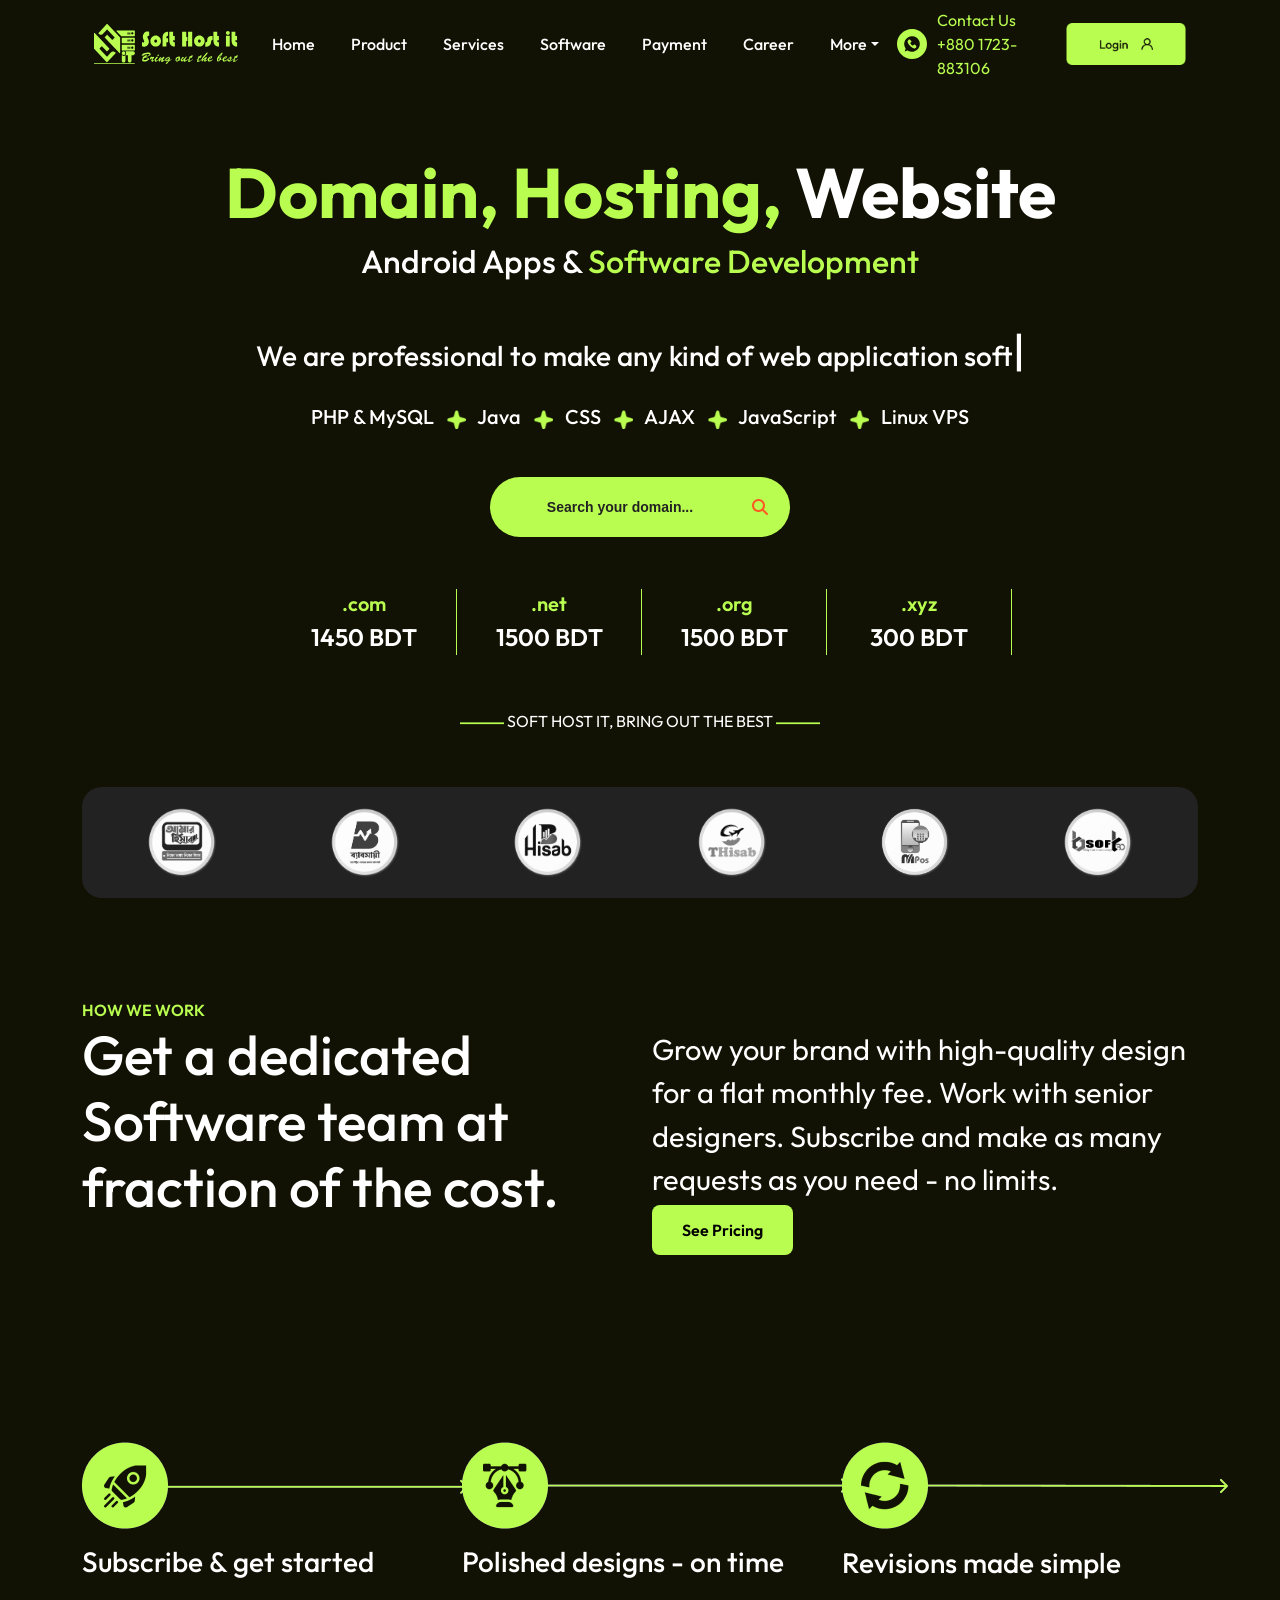
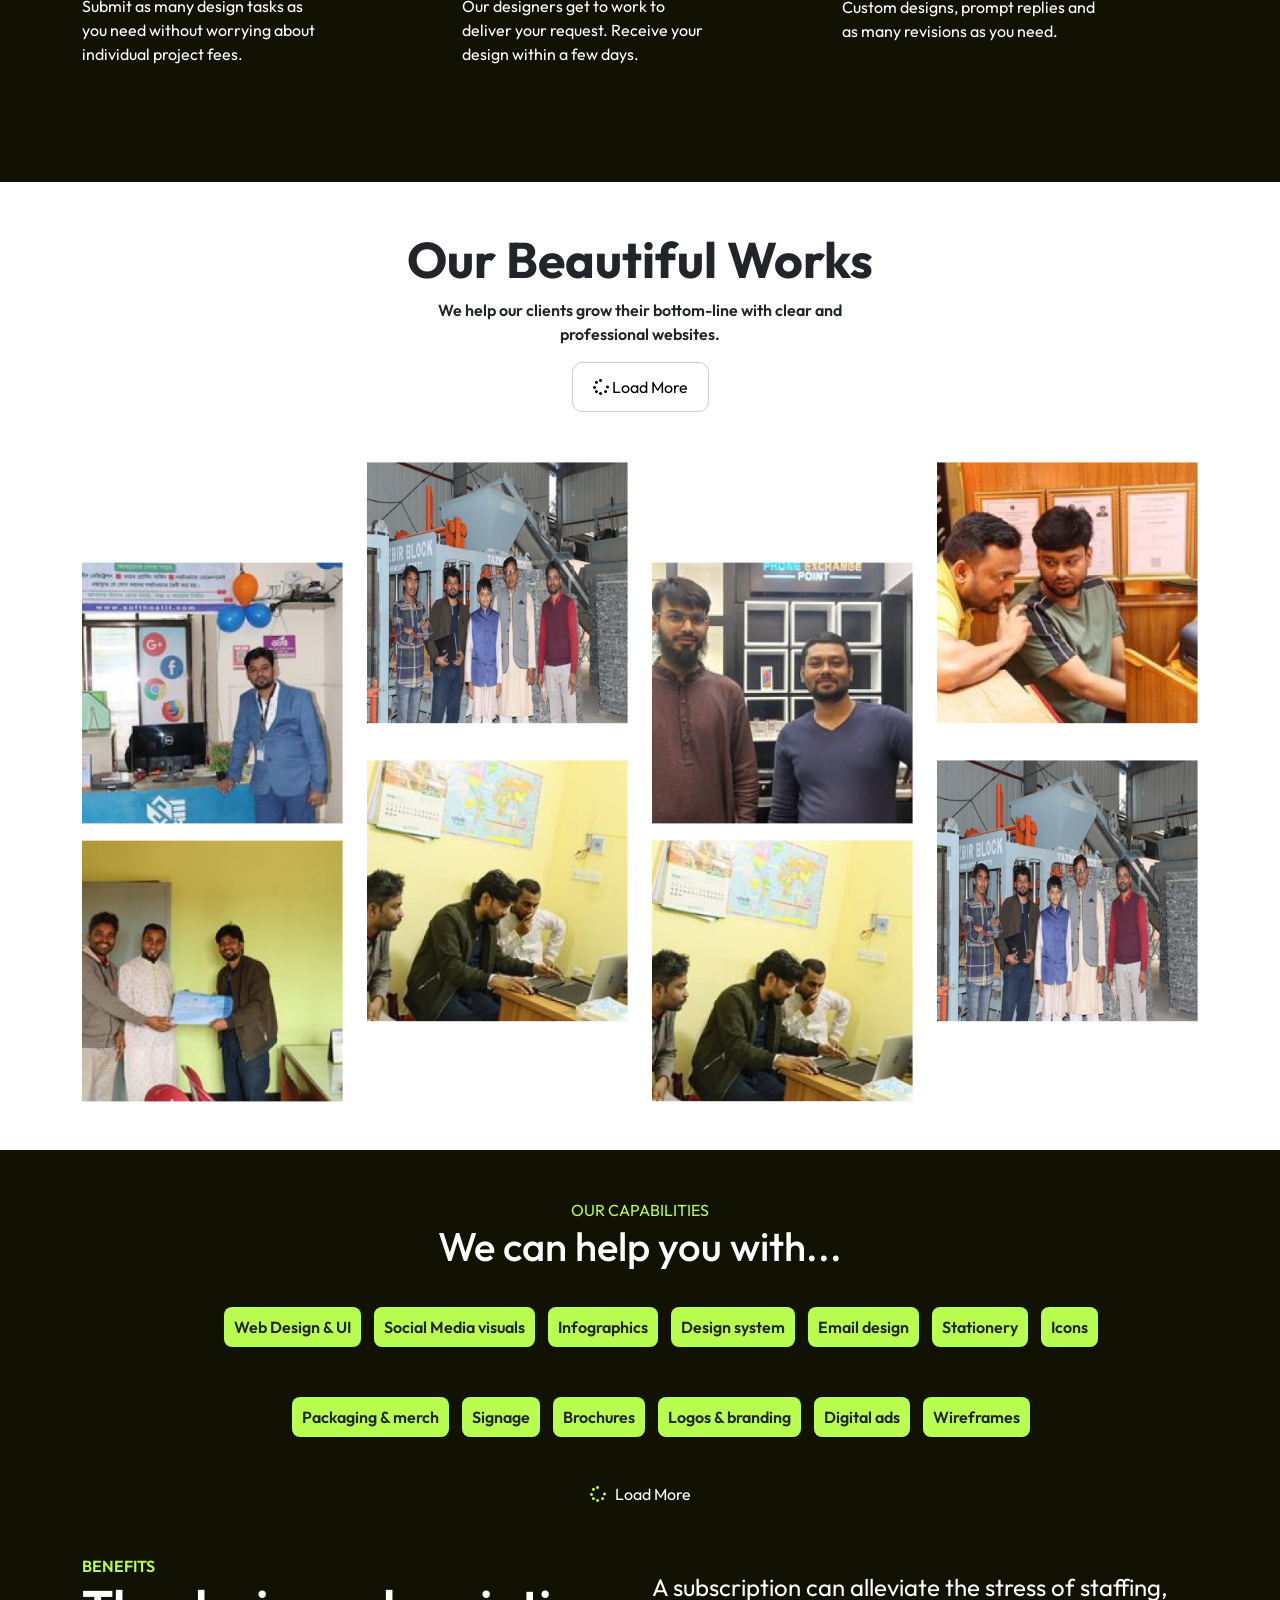
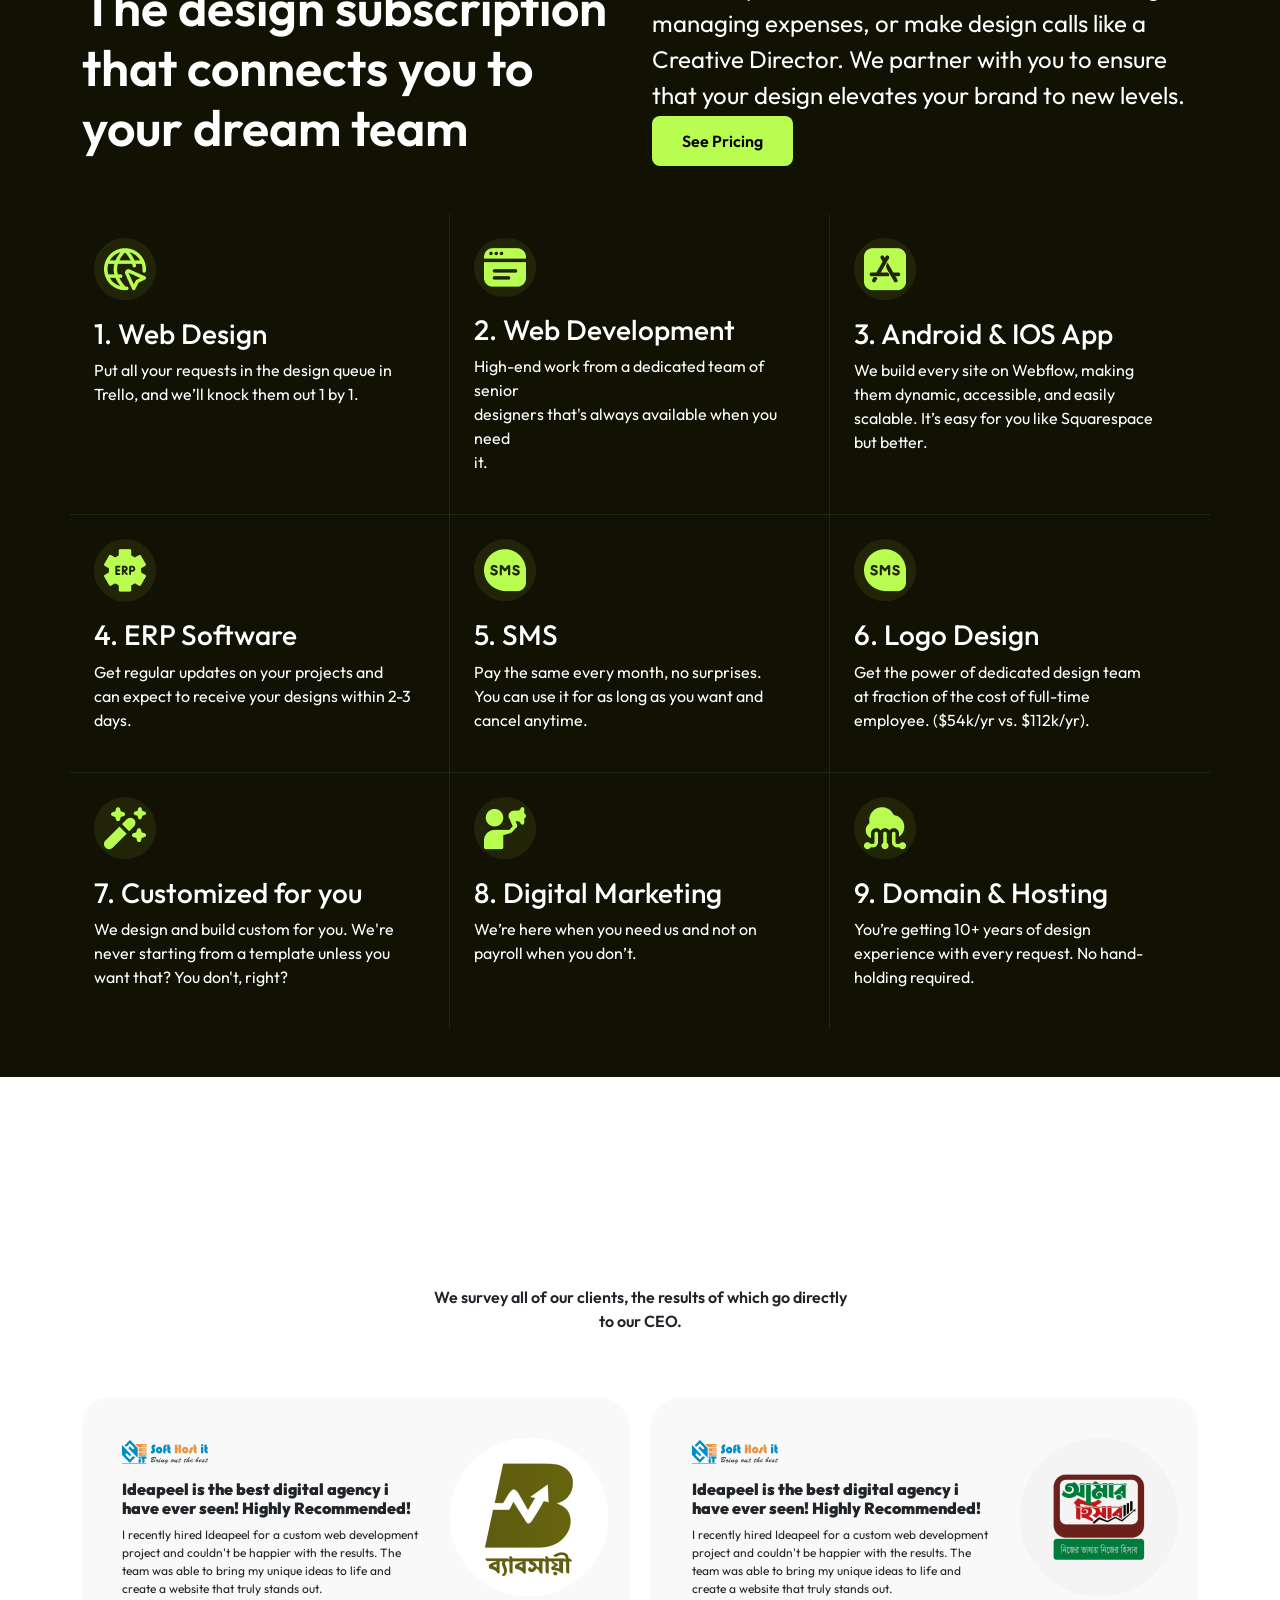
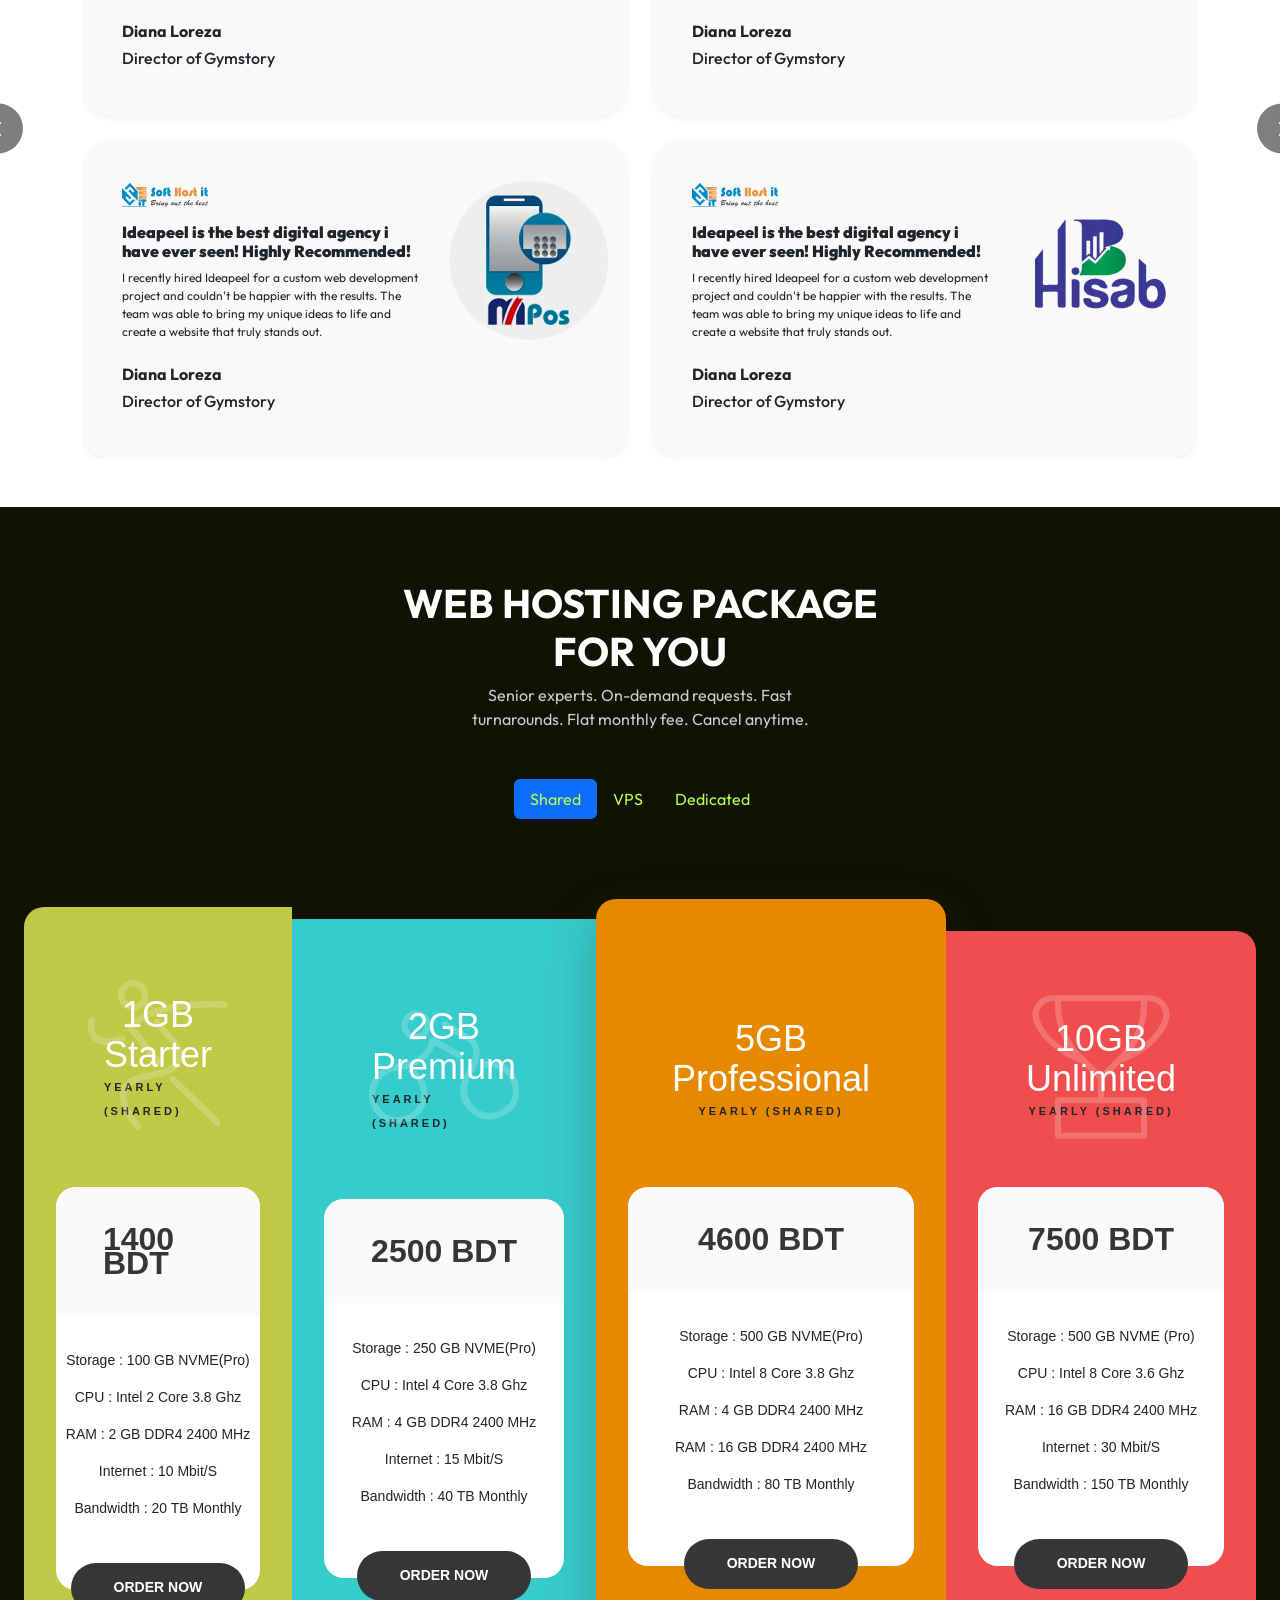
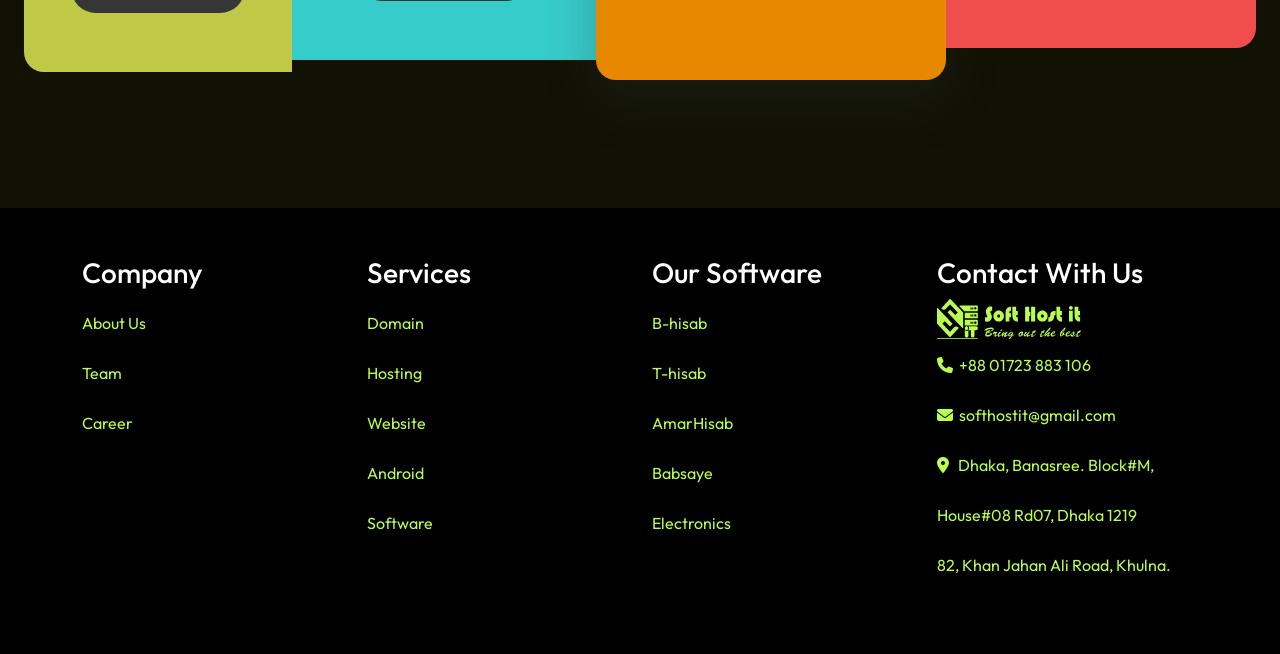
==== commit 4053e53d: "pricing changed" ====
--- a/index.html
+++ b/index.html
@@ -12,9 +12,23 @@
     <meta name="description" content="Domain Registration, & Web Hosting, Online business Accounting Billing Inventory Software, Web Design & Development, Web Application Development, Doamin Registration, cheap best web hosting service, POS Software" />
     <meta name="author" content="Soft Host IT, POS Software" />
     <link href="https://cdn.jsdelivr.net/npm/bootstrap@5.3.3/dist/css/bootstrap.min.css" rel="stylesheet">
-    <link rel="stylesheet" href="https://cdnjs.cloudflare.com/ajax/libs/font-awesome/6.5.2/css/all.min.css" />
+    <link rel="stylesheet" href="https://cdnjs.cloudflare.com/ajax/libs/font-awesome/6.5.2/css/all.min.css"/>
+    <link href="https://unpkg.com/aos@2.3.1/dist/aos.css" rel="stylesheet">
     <link rel="stylesheet" href="css/style.css">
     <link rel="stylesheet" href="css/responsive.css">
+    <style>
+        .typed::after{
+            content: "|";
+            font-size: 150%;
+            line-height: 30px;
+            animation: blink .75s step-end infinite;
+        }
+
+        @keyframes blink {
+            from, to { color: transparent }
+            50% { color: rgba(245, 245, 245) }
+        }
+    </style>
 </head>
 
 <body>
@@ -61,11 +75,11 @@
                         </ul>
 
                         <img src="images/whatsapp.svg" width="30px" style="margin-right: 10px;">
-                        <span style="margin-right: 10px; color: #B9FD50">
+                        <span style="margin-right: 30px; color: #B9FD50">
                             Contact Us <br>
-                            <a href="javascript:void(0)" style="text-decoration: none; color: #B9FD50">+880 1723-883106</a>
+                            <a href="https://wa.me/1723883106" target="_blank" style="text-decoration: none; color: #B9FD50">+880 1723-883106</a>
                         </span>
-                        <a href="login.html" class="header-login-btn"><img src="images/header/Login-buttons.png" alt=""></a>
+                        <a href="login.html" class="header-login-btn"><img src="images/header/Login-buttons.png" width="120px"></a>
                     </div>
                 </div>
             </nav>
@@ -82,15 +96,15 @@
                     <h1 title="Domain Registration, & Web Hosting, Online business Accounting Billing Inventory Software, Web Design & Development, Web Application Development, Doamin Registration, cheap best web hosting service, POS Software"><span>Domain, Hosting,</span> Website</h1>
                     <h2 class="text-white" title="Domain Registration, & Web Hosting, Online business Accounting Billing Inventory Software, Web Design & Development, Web Application Development, Doamin Registration, cheap best web hosting service, POS Software">Android Apps & <span>Software Development</span></h2>
                 </div>
-                <h3 class="header-desc text-white" title="Domain Registration, & Web Hosting, Online business Accounting Billing Inventory Software, Web Design & Development, Web Application Development, Doamin Registration, cheap best web hosting service, POS Software">We are professional to make any kind of web application software.
+                <h3 id="typed" class="header-desc text-white typed" title="Domain Registration, & Web Hosting, Online business Accounting Billing Inventory Software, Web Design & Development, Web Application Development, Doamin Registration, cheap best web hosting service, POS Software">
                 </h3><br>
                 <h5 class="text-white">
                     PHP & MySQL
-                    <img src="images/pricing-list.png"> Java
-                    <img src="images/pricing-list.png"> CSS
-                    <img src="images/pricing-list.png"> AJAX
-                    <img src="images/pricing-list.png"> JavaScript
-                    <img src="images/pricing-list.png"> Linux VPS
+                    &nbsp;&nbsp;<img src="images/pricing-list.png" class="tech-list-images">&nbsp;&nbsp; Java
+                    &nbsp;&nbsp;<img src="images/pricing-list.png" class="tech-list-images">&nbsp;&nbsp; CSS
+                    &nbsp;&nbsp;<img src="images/pricing-list.png" class="tech-list-images">&nbsp;&nbsp; AJAX
+                    &nbsp;&nbsp;<img src="images/pricing-list.png" class="tech-list-images">&nbsp;&nbsp; JavaScript
+                    &nbsp;&nbsp;<img src="images/pricing-list.png" class="tech-list-images">&nbsp;&nbsp; Linux VPS
                 </h5>
                 <div class="row my-5">
                     <div class="col-md-12">
@@ -141,22 +155,38 @@
                 <div class="header-software mt-5">
                     <div class="row justify-content-center align-items-center">
                         <div class="col-md-2 col-2">
-                            <img src="images/Logo/Bhisab.png">
+                            <a href="https://amarhisab.com/" target="_blank" class="amar-hisab">
+                                <img src="images/Logo/Amar-Hisab.png" class="amar-hisab">
+                            </a>
                         </div>
                         <div class="col-md-2 col-2">
-                            <img src="images/Logo/Thisab.png">
+                            <a href="https://babsaye.com/" target="_blank" class="babsayee">
+                                <img src="images/Logo/Babsaye.png" class="babsayee">
+                            </a>
                         </div>
                         <div class="col-md-2 col-2">
-                            <img src="images/Logo/Mpos.png">
+                            <a href="https://bhisab.com/" target="_blank" class="b-hisab">
+                                <img src="images/Logo/Bhisab.png" class="b-hisab">
+                            </a>
+
                         </div>
                         <div class="col-md-2 col-2">
-                            <img src="images/Logo/BsoftBD.png">
+                            <a href="https://t-hisab.com/" target="_blank" class="t-hisab">
+                                <img src="images/Logo/Thisab.png" class="t-hisab">
+                            </a>
+
                         </div>
                         <div class="col-md-2 col-2">
-                            <img src="images/Logo/Babsaye.png">
+                            <a href="#" target="_blank" class="mpos">
+                                <img src="images/Logo/Mpos.png" class="mpos">
+                            </a>
+
                         </div>
                         <div class="col-md-2 col-2">
-                            <img src="images/Logo/Amar-Hisab.png">
+                            <a href="#" target="_blank" class="bsoft">
+                                <img src="images/Logo/BsoftBD.png" class="bsoft">
+                            </a>
+
                         </div>
                     </div>
                 </div>
@@ -168,11 +198,11 @@
         <section class="how-we-work" style="padding-top: 100px; padding-bottom: 100px;">
             <div class="container">
                 <div class="row">
-                    <div class="col-md-6">
+                    <div class="col-md-6" data-aos="fade-right">
                         <span>How We Work</span>
-                        <h3 title="Domain Registration, & Web Hosting, Online business Accounting Billing Inventory Software, Web Design & Development, Web Application Development, Doamin Registration, cheap best web hosting service, POS Software">Get a dedicated Software team at fraction of the cost.</h3>
-                    </div>
-                    <div class="col-md-6">
+                        <h3>Get a dedicated Software team at fraction of the cost.</h3>
+                    </div>
+                    <div class="col-md-6" data-aos="fade-left">
                         <p>Grow your brand with high-quality design for a flat monthly fee. Work with senior designers. Subscribe and make as many requests as you need - no limits.</p>
                         <a href="#" class="mt-3" style="color: black;">See Pricing</a>
                     </div>
@@ -182,17 +212,17 @@
         <section class="">
             <div class="container">
                 <div class="row" style="padding-top: 100px; padding-bottom: 100px;">
-                    <div class="col-md-4">
+                    <div class="col-md-4" data-aos="zoom-in">
                         <img src="images/header/icon-with-line/group-1.png" alt="">
                         <h3 class="mt-3 text-white" title="Domain Registration, & Web Hosting, Online business Accounting Billing Inventory Software, Web Design & Development, Web Application Development, Doamin Registration, cheap best web hosting service, POS Software">Subscribe & get started</h3>
                         <p class="mt-3 text-white">Submit as many design tasks as<br> you need without worrying about <br> individual project fees.</p>
                     </div>
-                    <div class="col-md-4">
+                    <div class="col-md-4" data-aos="zoom-in">
                         <img src="images/header/icon-with-line/group-2.png" alt="">
                         <h3 class="mt-3 text-white" title="Domain Registration, & Web Hosting, Online business Accounting Billing Inventory Software, Web Design & Development, Web Application Development, Doamin Registration, cheap best web hosting service, POS Software">Polished designs - on time</h3>
                         <p class="mt-3 text-white">Our designers get to work to <br> deliver your request. Receive your <br> design within a few days.</p>
                     </div>
-                    <div class="col-md-4">
+                    <div class="col-md-4" data-aos="zoom-in">
                         <img src="images/header/icon-with-line/group-3.png" alt="">
                         <h3 class="mt-3 text-white" title="Domain Registration, & Web Hosting, Online business Accounting Billing Inventory Software, Web Design & Development, Web Application Development, Doamin Registration, cheap best web hosting service, POS Software">Revisions made simple</h3>
                         <p class="mt-3 text-white">Custom designs, prompt replies and <br> as many revisions as you need.</p>
@@ -207,9 +237,9 @@
         <div class="container">
             <div class="row">
                 <div class="col-md-12">
-                    <h1 class="text-center title">Our Beautiful Works</h1>
-                    <p class="text-center">We help our clients grow their bottom-line with clear and <br> professional websites.</p>
-                    <button class="load-more-btn"><i class="fa-solid fa-spinner"></i> Load More</button>
+                    <h1 class="text-center title" data-aos="fade-up">Our Beautiful Works</h1>
+                    <p class="text-center" data-aos="fade-up">We help our clients grow their bottom-line with clear and <br> professional websites.</p>
+                    <button class="load-more-btn" data-aos="fade-up"><i class="fa-solid fa-spinner"></i> Load More</button>
                 </div>
             </div>
             <div class="row mt-5 justify-content-center" style="margin-top: 150px !important;">
@@ -244,7 +274,7 @@
     <section class="services py-5" id="services">
         <div class="container">
             <div class="row text-center">
-                <div class="col-md-12">
+                <div class="col-md-12" data-aos="fade-right">
                     <span class="text-center d-block" style="color: #B9FD50; text-transform: uppercase;">Our capabilities</span>
                     <h1 class="text-center text-white">We can help you with...</h1><br>
                     <ul>
@@ -271,11 +301,11 @@
             </div>
             <div class="benifits mt-5">
                 <div class="row">
-                    <div class="col-md-6">
+                    <div class="col-md-6" data-aos="fade-right">
                         <span>BENEFITS</span>
                         <h1>The design subscription that connects you to your dream team</h1>
                     </div>
-                    <div class="col-md-6">
+                    <div class="col-md-6" data-aos="fade-left">
                         <p>A subscription can alleviate the stress of staffing, managing expenses, or make design calls like a Creative Director. We partner with you to ensure that your design elevates your brand to new levels.</p>
                         <a href="#" class="mt-3" style="color: black;">See Pricing</a>
                     </div>
@@ -283,52 +313,52 @@
             </div>
             <div class="service-list mt-5">
                 <div class="row">
-                    <div class="col-md-4 p-4" style="border-right: 1px solid #B9FD5017; border-bottom: 1px solid #B9FD5017">
+                    <div class="col-md-4 p-4" data-aos="fade-right" style="border-right: 1px solid #B9FD5017; border-bottom: 1px solid #B9FD5017">
                         <img src="images/service-icon/1.png" alt="">
                         <h3 class="mt-3 text-white">1. Web Design</h3>
                         <p class="text-white">Put all your requests in the design queue in <br> Trello, and we’ll knock them out 1 by 1.</p>
                     </div>
-                    <div class="col-md-4 p-4" style="border-right: 1px solid #B9FD5017; border-bottom: 1px solid #B9FD5017">
+                    <div class="col-md-4 p-4" data-aos="fade-bottom" style="border-right: 1px solid #B9FD5017; border-bottom: 1px solid #B9FD5017">
                         <img src="images/service-icon/2.png" alt="">
                         <h3 class="mt-3 text-white">2. Web Development</h3>
                         <p class="text-white">High-end work from a dedicated team of senior <br> designers that's always available when you need <br> it.</p>
                     </div>
-                    <div class="col-md-4 p-4" style="border-bottom: 1px solid #B9FD5017">
+                    <div class="col-md-4 p-4" data-aos="fade-up" style="border-bottom: 1px solid #B9FD5017">
                         <img src="images/service-icon/3.png" alt="">
                         <h3 class="mt-3 text-white">3. Android & IOS App</h3>
                         <p class="text-white">We build every site on Webflow, making <br> them dynamic, accessible, and easily <br> scalable. It’s easy for you like Squarespace <br> but better.
                         </p>
                     </div>
-                    <div class="col-md-4 p-4" style="border-right: 1px solid #B9FD5017; border-bottom: 1px solid #B9FD5017">
+                    <div class="col-md-4 p-4" data-aos="fade-right" style="border-right: 1px solid #B9FD5017; border-bottom: 1px solid #B9FD5017">
                         <img src="images/service-icon/4.png" alt="">
                         <h3 class="mt-3 text-white">4. ERP Software</h3>
                         <p class="text-white">Get regular updates on your projects and <br> can expect to receive your designs within 2-3 days.
                         </p>
                     </div>
-                    <div class="col-md-4 p-4" style="border-right: 1px solid #B9FD5017; border-bottom: 1px solid #B9FD5017">
+                    <div class="col-md-4 p-4" data-aos="fade-up" style="border-right: 1px solid #B9FD5017; border-bottom: 1px solid #B9FD5017">
                         <img src="images/service-icon/5.png" alt="">
                         <h3 class="mt-3 text-white">5. SMS</h3>
                         <p class="text-white">Pay the same every month, no surprises. <br> You can use it for as long as you want and <br> cancel anytime.</p>
                     </div>
-                    <div class="col-md-4 p-4" style="border-bottom: 1px solid #B9FD5017">
+                    <div class="col-md-4 p-4" data-aos="fade-left" style="border-bottom: 1px solid #B9FD5017">
                         <img src="images/service-icon/5.png" alt="">
                         <h3 class="mt-3 text-white">6. Logo Design</h3>
                         <p class="text-white">Get the power of dedicated design team <br> at fraction of the cost of full-time <br> employee. ($54k/yr vs. $112k/yr).
                         </p>
                     </div>
-                    <div class="col-md-4 p-4" style="border-right: 1px solid #B9FD5017;">
+                    <div class="col-md-4 p-4" data-aos="fade-right" style="border-right: 1px solid #B9FD5017;">
                         <img src="images/service-icon/7.png" alt="">
                         <h3 class="mt-3 text-white">7. Customized for you</h3>
                         <p class="text-white">We design and build custom for you. We're <br> never starting from a template unless you <br> want that? You don't, right?
                         </p>
                     </div>
-                    <div class="col-md-4 p-4" style="border-right: 1px solid #B9FD5017;">
+                    <div class="col-md-4 p-4" data-aos="fade-up" style="border-right: 1px solid #B9FD5017;">
                         <img src="images/service-icon/8.png" alt="">
                         <h3 class="mt-3 text-white">8. Digital Marketing</h3>
                         <p class="text-white">We’re here when you need us and not on <br> payroll when you don’t.
                         </p>
                     </div>
-                    <div class="col-md-4 p-4">
+                    <div class="col-md-4 p-4" data-aos="fade-left">
                         <img src="images/service-icon/9.png" alt="">
                         <h3 class="mt-3 text-white">9. Domain & Hosting</h3>
                         <p class="text-white">You’re getting 10+ years of design <br> experience with every request. No hand-<br>holding required.
@@ -344,9 +374,9 @@
         <div class="container">
             <div class="row">
                 <div class="col-md-12">
-                    <span class="text-center d-block f-600">Hot Products</span>
-                    <h1 class="text-center f-700 mt-4">Our All Hot Products <br> Easily Access able!</h1>
-                    <p class="text-center mt-3 f-600">We survey all of our clients, the results of which go directly <br> to our CEO.</p>
+                    <span class="text-center d-block f-600" data-aos="fade-up">Hot Products</span>
+                    <h1 class="text-center f-700 mt-4" data-aos="fade-up">Our All Hot Products <br> Easily Access able!</h1>
+                    <p class="text-center mt-3 f-600" data-aos="fade-up">We survey all of our clients, the results of which go directly <br> to our CEO.</p>
                 </div>
             </div>
             <div class="row mt-5">
@@ -355,7 +385,7 @@
                         <div class="carousel-inner">
                             <div class="carousel-item active">
                                 <div class="row">
-                                    <div class="col-md-6">
+                                    <div class="col-md-6" data-aos="fade-right">
                                         <div class="card p-4">
                                             <div class="card-body">
                                                 <div class="row">
@@ -373,7 +403,7 @@
                                             </div>
                                         </div>
                                     </div>
-                                    <div class="col-md-6">
+                                    <div class="col-md-6" data-aos="fade-right">
                                         <div class="card p-4">
                                             <div class="card-body">
                                                 <div class="row">
@@ -391,7 +421,7 @@
                                             </div>
                                         </div>
                                     </div>
-                                    <div class="col-md-6 mt-4">
+                                    <div class="col-md-6 mt-4" data-aos="fade-right">
                                         <div class="card p-4">
                                             <div class="card-body">
                                                 <div class="row">
@@ -409,7 +439,7 @@
                                             </div>
                                         </div>
                                     </div>
-                                    <div class="col-md-6 mt-4">
+                                    <div class="col-md-6 mt-4" data-aos="fade-right">
                                         <div class="card p-4">
                                             <div class="card-body">
                                                 <div class="row">
@@ -432,7 +462,7 @@
                             <div class="carousel-item">
 
                                 <div class="row">
-                                    <div class="col-md-6">
+                                    <div class="col-md-6" data-aos="fade-left">
                                         <div class="card p-4">
                                             <div class="card-body">
                                                 <div class="row">
@@ -450,7 +480,7 @@
                                             </div>
                                         </div>
                                     </div>
-                                    <div class="col-md-6">
+                                    <div class="col-md-6" data-aos="fade-left">
                                         <div class="card p-4">
                                             <div class="card-body">
                                                 <div class="row">
@@ -468,7 +498,7 @@
                                             </div>
                                         </div>
                                     </div>
-                                    <div class="col-md-6 mt-4">
+                                    <div class="col-md-6 mt-4" data-aos="fade-left">
                                         <div class="card p-4">
                                             <div class="card-body">
                                                 <div class="row">
@@ -486,7 +516,7 @@
                                             </div>
                                         </div>
                                     </div>
-                                    <div class="col-md-6 mt-4">
+                                    <div class="col-md-6 mt-4" data-aos="fade-left">
                                         <div class="card p-4">
                                             <div class="card-body">
                                                 <div class="row">
@@ -530,103 +560,256 @@
         <div class="container">
             <div class="row">
                 <div class="col-md-12">
-                    <span class="top-heading">Our Pricing</span>
-                    <h1 class="text-center f-700 text-white">WEB HOSTING PACKAGE <br> FOR YOU</h1>
-                    <p class="text-center" style="color: #ccc;">Senior experts. On-demand requests. Fast <br>
+                    <span class="top-heading" data-aos="fade-up">Our Pricing</span>
+                    <h1 class="text-center f-700 text-white" data-aos="fade-up">WEB HOSTING PACKAGE <br> FOR YOU</h1>
+                    <p class="text-center" style="color: #ccc;" data-aos="fade-up">Senior experts. On-demand requests. Fast <br>
                         turnarounds. Flat monthly fee. Cancel anytime.</p>
-                </div>
-            </div>
-            <div class="row my-5">
-                <div class="col-md-3">
-                    <div class="card p-3">
-                        <div class="card-body">
-                            <h5 class="text-white d-inline mt-2" style="float: left;">1GB</h5> &nbsp;&nbsp;&nbsp; <div class="popular">Most Popular</div>
-                            <p class="mt-5">One request at a time. For companies who need on-going <br> design support.</p>
-                            <hr>
-                            <h3 class="price-amount">1400 BDT/Year</h3>
-                            <small class="text-white">Pause Or Cancel anytime</small>
-                            <hr>
-                            <ul>
-                                <li><img src="images/pricing-list.png" alt="" width="15px"> 1x active task at a time</li>
-                                <li><img src="images/pricing-list.png" alt="" width="15px"> Unlimited revisions</li>
-                                <li><img src="images/pricing-list.png" alt="" width="15px"> Dedicated project manager</li>
-                                <li><img src="images/pricing-list.png" alt="" width="15px"> Daily comms through Slack</li>
-                                <li><img src="images/pricing-list.png" alt="" width="15px"> Work with senior designers</li>
-                                <li><img src="images/pricing-list.png" alt="" width="15px"> 2-3 days turn around time</li>
-                                <li><img src="images/pricing-list.png" alt="" width="15px"> Top tier design</li>
-                            </ul>
-                            <a href="#" class="click_to_buy">Click to buy</a>
-                        </div>
-                    </div>
-                </div>
-                <div class="col-md-3">
-                    <div class="card p-3">
-                        <div class="card-body">
-                            <h5 class="text-white d-inline mt-2" style="float: left;">2GB</h5> &nbsp;&nbsp;&nbsp; <div class="vest-value">Best Value</div>
-                            <p class="mt-5">Double the requests. For companies with increasing design needs. Limited spots.</p>
-                            <hr>
-                            <h3 class="price-amount">2500 BDT/Year</h3>
-                            <small class="text-white">Pause Or Cancel anytime</small>
-                            <hr>
-                            <ul>
-                                <li><img src="images/pricing-list.png" alt="" width="15px"> <span style="color: #B9FD50">2x active task</span> at a time</li>
-                                <li><img src="images/pricing-list.png" alt="" width="15px"> Unlimited revisions</li>
-                                <li><img src="images/pricing-list.png" alt="" width="15px"> Dedicated project manager</li>
-                                <li><img src="images/pricing-list.png" alt="" width="15px"> Daily comms through Slack</li>
-                                <li><img src="images/pricing-list.png" alt="" width="15px"> Work with senior designers</li>
-                                <li><img src="images/pricing-list.png" alt="" width="15px"> 2-3 days turn around time</li>
-                                <li><img src="images/pricing-list.png" alt="" width="15px"> Top tier design</li>
-                            </ul>
-                            <a href="#" class="click_to_buy">Click to buy</a>
-                        </div>
-                    </div>
-                </div>
-                <div class="col-md-3">
-                    <div class="card p-3">
-                        <div class="card-body">
-                            <h5 class="text-white d-inline mt-2" style="float: left;">5GB</h5> &nbsp;&nbsp;&nbsp; <div class="vest-value d-none">Best Value</div>
-                            <p class="mt-5">Perfect if you want to try the subscription out or only have a few one-off tasks.</p>
-                            <hr>
-                            <h3 class="price-amount">4600 BDT/Year</h3>
-                            <small class="text-white">Pause Or Cancel anytime</small>
-                            <hr>
-                            <ul>
-                                <li><img src="images/pricing-list.png" alt="" width="15px"> Fixed Space of work</li>
-                                <li><img src="images/pricing-list.png" alt="" width="15px"> 2 Round revisions</li>
-                                <li><img src="images/pricing-list.png" alt="" width="15px"> Dedicated project manager</li>
-                                <li><img src="images/pricing-list.png" alt="" width="15px"> Daily comms through Slack</li>
-                                <li><img src="images/pricing-list.png" alt="" width="15px"> Work with senior designers</li>
-                                <li><img src="images/pricing-list.png" alt="" width="15px"> 2-3 days turn around time</li>
-                                <li><img src="images/pricing-list.png" alt="" width="15px"> Top tier design</li>
-                            </ul>
-                            <a href="#" class="click_to_buy">Click to buy</a>
-                            <!-- <br> -->
-                        </div>
-                    </div>
-                </div>
-                <div class="col-md-3">
-                    <div class="card p-3">
-                        <div class="card-body">
-                            <h5 class="text-white d-inline mt-2" style="float: left;">5GB</h5> &nbsp;&nbsp;&nbsp; <div class="vest-value d-none">Best Value</div>
-                            <p class="mt-5">Perfect if you want to try the subscription out or only have a few one-off tasks.</p>
-                            <hr>
-                            <h3 class="price-amount">7500 BDT/Year</h3>
-                            <small class="text-white">Pause Or Cancel anytime</small>
-                            <hr>
-                            <ul>
-                                <li><img src="images/pricing-list.png" alt="" width="15px"> Fixed Space of work</li>
-                                <li><img src="images/pricing-list.png" alt="" width="15px"> 2 Round revisions</li>
-                                <li><img src="images/pricing-list.png" alt="" width="15px"> Dedicated project manager</li>
-                                <li><img src="images/pricing-list.png" alt="" width="15px"> Daily comms through Slack</li>
-                                <li><img src="images/pricing-list.png" alt="" width="15px"> Work with senior designers</li>
-                                <li><img src="images/pricing-list.png" alt="" width="15px"> 2-3 days turn around time</li>
-                                <li><img src="images/pricing-list.png" alt="" width="15px"> Top tier design</li>
-                            </ul>
-                            <a href="#" class="click_to_buy">Click to buy</a>
-                        </div>
-                    </div>
-                </div>
-            </div>
+
+                        <ul class="nav nav-pills mb-3 justify-content-center my-5" id="pills-tab" role="tablist">
+                            <li class="nav-item" role="presentation">
+                              <button class="nav-link active" id="pills-home-tab" style="color: #B9FD50;" data-bs-toggle="pill" data-bs-target="#pills-home" type="button" role="tab" aria-controls="pills-home" aria-selected="true">Shared</button>
+                            </li>
+                            <li class="nav-item" role="presentation">
+                              <button class="nav-link" id="pills-profile-tab" style="color: #B9FD50;" data-bs-toggle="pill" data-bs-target="#pills-profile" type="button" role="tab" aria-controls="pills-profile" aria-selected="false">VPS</button>
+                            </li>
+                            <li class="nav-item" role="presentation">
+                              <button class="nav-link" id="pills-contact-tab" style="color: #B9FD50;" data-bs-toggle="pill" data-bs-target="#pills-contact" type="button" role="tab" aria-controls="pills-contact" aria-selected="false">Dedicated</button>
+                            </li>
+                          </ul>
+                          
+                          <div class="tab-content" id="pills-tabContent">
+                            <div class="tab-pane fade show active" id="pills-home" role="tabpanel" aria-labelledby="pills-home-tab" tabindex="0">
+                                <div class="table-three">
+                                    <div class="table-three__cell table-three__cell--green">
+                                      <div class="table-three__cell-header table-three__cell-header--green">
+                                        <div class="table-three__cell-title">1GB</div>
+                                        <div class="table-three__cell-title">Starter</div>
+                                        <div class="table-three__cell-subtitle text-dark f-900" >Yearly (Shared)</div>
+                                      </div>
+                                      <div class="table-three__cell-body">
+                                        <div class="table-three__cell-price">1400 BDT</div>
+                                        <div class="table-three__cell-list">
+                                          <div class="table-three__cell-list-item">Storage : 100 GB NVME(pro)</div>
+                                          <div class="table-three__cell-list-item">CPU : Intel 2 Core 3.8 Ghz</div>
+                                          <div class="table-three__cell-list-item">RAM : 2 GB DDR4 2400 MHz</div>
+                                          <div class="table-three__cell-list-item">Internet : 10 Mbit/s</div>
+                                          <div class="table-three__cell-list-item">Bandwidth : 20 TB Monthly</div>
+                                        </div>
+                                        <button class="table-three__cell-button table-three__cell-button--green">Order now</button>
+                                      </div>
+                                    </div>
+                                    <div class="table-three__cell table-three__cell--cyan">
+                                      <div class="table-three__cell-header table-three__cell-header--cyan">
+                                        <div class="table-three__cell-title">2GB</div>
+                                        <div class="table-three__cell-title">Premium</div>
+                                        <div class="table-three__cell-subtitle text-dark f-900">Yearly (Shared)</div>
+                                      </div>
+                                      <div class="table-three__cell-body">
+                                        <div class="table-three__cell-price">2500 BDT</div>
+                                        <div class="table-three__cell-list">
+                                          <div class="table-three__cell-list-item">Storage : 250 GB NVME(pro)</div>
+                                          <div class="table-three__cell-list-item">CPU : Intel 4 Core 3.8 Ghz</div>
+                                          <div class="table-three__cell-list-item">RAM : 4 GB DDR4 2400 MHz</div>
+                                          <div class="table-three__cell-list-item">Internet : 15 Mbit/s</div>
+                                          <div class="table-three__cell-list-item">Bandwidth : 40 TB Monthly</div>
+                                        </div>
+                                        <button class="table-three__cell-button table-three__cell-button--cyan">Order now</button>
+                                      </div>
+                                    </div>
+                                    <div class="table-three__cell table-three__cell--orange" style="padding-top: 4rem; padding-bottom: 4rem; border-radius: 20px; box-shadow: 0 20px 50px 0 rgba(54, 54, 54, .3);">
+                                      <div class="table-three__cell-header table-three__cell-header--orange">
+                                        <div class="table-three__cell-title">5GB</div>
+                                        <div class="table-three__cell-title">Professional</div>
+                                        <div class="table-three__cell-subtitle text-dark f-900">Yearly (Shared)</div>
+                                      </div>
+                                      <div class="table-three__cell-body">
+                                        <div class="table-three__cell-price">4600 BDT</div>
+                                        <div class="table-three__cell-list">
+                                            <div class="table-three__cell-list-item">Storage : 500 GB NVME(pro)</div>
+                                            <div class="table-three__cell-list-item">CPU : Intel 8 Core 3.8 Ghz</div>
+                                            <div class="table-three__cell-list-item">RAM : 4 GB DDR4 2400 MHz</div>
+                                            <div class="table-three__cell-list-item">RAM : 16 GB DDR4 2400 MHz</div>
+                                            <div class="table-three__cell-list-item">Bandwidth : 80 TB Monthly</div>
+                                          </div>
+                                        <button class="table-three__cell-button table-three__cell-button--orange">Order now</button>
+                                      </div>
+                                    </div>
+                                    <div class="table-three__cell table-three__cell--red">
+                                      <div class="table-three__cell-header table-three__cell-header--red">
+                                        <div class="table-three__cell-title">10GB</div>
+                                        <div class="table-three__cell-title">Unlimited</div>
+                                        <div class="table-three__cell-subtitle text-dark f-900">Yearly (Shared)</div>
+                                      </div>
+                                      <div class="table-three__cell-body">
+                                        <div class="table-three__cell-price">7500 BDT</div>
+                                        <div class="table-three__cell-list">
+                                            <div class="table-three__cell-list-item">Storage : 500 GB NVME (Pro)</div>
+                                            <div class="table-three__cell-list-item">CPU : Intel 8 Core 3.6 Ghz</div>
+                                            <div class="table-three__cell-list-item">RAM : 16 GB DDR4 2400 MHz</div>
+                                            <div class="table-three__cell-list-item">Internet : 30 Mbit/s</div>
+                                            <div class="table-three__cell-list-item">Bandwidth : 150 TB Monthly</div>
+                                          </div>
+                                        <button class="table-three__cell-button table-three__cell-button--red">Order now</button>
+                                      </div>
+                                    </div>
+                                </div>
+                            </div>
+                            <div class="tab-pane fade" id="pills-profile" role="tabpanel" aria-labelledby="pills-profile-tab" tabindex="0">
+                                <div class="table-three">
+                                    <div class="table-three__cell table-three__cell--green">
+                                      <div class="table-three__cell-header table-three__cell-header--green">
+                                        <div class="table-three__cell-title">1GB</div>
+                                        <div class="table-three__cell-title">Starter</div>
+                                        <div class="table-three__cell-subtitle text-dark f-900">Yearly (VPS)</div>
+                                      </div>
+                                      <div class="table-three__cell-body">
+                                        <div class="table-three__cell-price">1400 BDT</div>
+                                        <div class="table-three__cell-list">
+                                          <div class="table-three__cell-list-item">Storage : 100 GB NVME(pro)</div>
+                                          <div class="table-three__cell-list-item">CPU : Intel 2 Core 3.8 Ghz</div>
+                                          <div class="table-three__cell-list-item">RAM : 2 GB DDR4 2400 MHz</div>
+                                          <div class="table-three__cell-list-item">Internet : 10 Mbit/s</div>
+                                          <div class="table-three__cell-list-item">Bandwidth : 20 TB Monthly</div>
+                                        </div>
+                                        <button class="table-three__cell-button table-three__cell-button--green">Order now</button>
+                                      </div>
+                                    </div>
+                                    <div class="table-three__cell table-three__cell--cyan">
+                                      <div class="table-three__cell-header table-three__cell-header--cyan">
+                                        <div class="table-three__cell-title">2GB</div>
+                                        <div class="table-three__cell-title">Premium</div>
+                                        <div class="table-three__cell-subtitle text-dark f-900">Yearly (VPS)</div>
+                                      </div>
+                                      <div class="table-three__cell-body">
+                                        <div class="table-three__cell-price">2500 BDT</div>
+                                        <div class="table-three__cell-list">
+                                          <div class="table-three__cell-list-item">Storage : 250 GB NVME(pro)</div>
+                                          <div class="table-three__cell-list-item">CPU : Intel 4 Core 3.8 Ghz</div>
+                                          <div class="table-three__cell-list-item">RAM : 4 GB DDR4 2400 MHz</div>
+                                          <div class="table-three__cell-list-item">Internet : 15 Mbit/s</div>
+                                          <div class="table-three__cell-list-item">Bandwidth : 40 TB Monthly</div>
+                                        </div>
+                                        <button class="table-three__cell-button table-three__cell-button--cyan">Order now</button>
+                                      </div>
+                                    </div>
+                                    <div class="table-three__cell table-three__cell--orange" style="padding-top: 4rem; padding-bottom: 4rem; border-radius: 20px; box-shadow: 0 20px 50px 0 rgba(54, 54, 54, .3);">
+                                      <div class="table-three__cell-header table-three__cell-header--orange">
+                                        <div class="table-three__cell-title">5GB</div>
+                                        <div class="table-three__cell-title">Professional</div>
+                                        <div class="table-three__cell-subtitle text-dark f-900">Yearly (VPS)</div>
+                                      </div>
+                                      <div class="table-three__cell-body">
+                                        <div class="table-three__cell-price">4600 BDT</div>
+                                        <div class="table-three__cell-list">
+                                            <div class="table-three__cell-list-item">Storage : 500 GB NVME(pro)</div>
+                                            <div class="table-three__cell-list-item">CPU : Intel 8 Core 3.8 Ghz</div>
+                                            <div class="table-three__cell-list-item">RAM : 4 GB DDR4 2400 MHz</div>
+                                            <div class="table-three__cell-list-item">RAM : 16 GB DDR4 2400 MHz</div>
+                                            <div class="table-three__cell-list-item">Bandwidth : 80 TB Monthly</div>
+                                          </div>
+                                        <button class="table-three__cell-button table-three__cell-button--orange">Order now</button>
+                                      </div>
+                                    </div>
+                                    <div class="table-three__cell table-three__cell--red">
+                                      <div class="table-three__cell-header table-three__cell-header--red">
+                                        <div class="table-three__cell-title">10GB</div>
+                                        <div class="table-three__cell-title">Unlimited</div>
+                                        <div class="table-three__cell-subtitle text-dark f-900">Yearly (VPS)</div>
+                                      </div>
+                                      <div class="table-three__cell-body">
+                                        <div class="table-three__cell-price">7500BDT</div>
+                                        <div class="table-three__cell-list">
+                                            <div class="table-three__cell-list-item">Storage : 500 GB NVME (Pro)</div>
+                                            <div class="table-three__cell-list-item">CPU : Intel 8 Core 3.6 Ghz</div>
+                                            <div class="table-three__cell-list-item">RAM : 16 GB DDR4 2400 MHz</div>
+                                            <div class="table-three__cell-list-item">Internet : 30 Mbit/s</div>
+                                            <div class="table-three__cell-list-item">Bandwidth : 150 TB Monthly</div>
+                                          </div>
+                                        <button class="table-three__cell-button table-three__cell-button--red">Order now</button>
+                                      </div>
+                                    </div>
+                                </div>
+                            </div>
+                            <div class="tab-pane fade" id="pills-contact" role="tabpanel" aria-labelledby="pills-contact-tab" tabindex="0">
+                                <div class="table-three">
+                                    <div class="table-three__cell table-three__cell--green">
+                                      <div class="table-three__cell-header table-three__cell-header--green">
+                                        <div class="table-three__cell-title">1GB</div>
+                                        <div class="table-three__cell-title">Starter</div>
+                                        <div class="table-three__cell-subtitle text-dark f-900">Yearly (Dedicated)</div>
+                                      </div>
+                                      <div class="table-three__cell-body">
+                                        <div class="table-three__cell-price">1400 BDT</div>
+                                        <div class="table-three__cell-list">
+                                          <div class="table-three__cell-list-item">Storage : 100 GB NVME(pro)</div>
+                                          <div class="table-three__cell-list-item">CPU : Intel 2 Core 3.8 Ghz</div>
+                                          <div class="table-three__cell-list-item">RAM : 2 GB DDR4 2400 MHz</div>
+                                          <div class="table-three__cell-list-item">Internet : 10 Mbit/s</div>
+                                          <div class="table-three__cell-list-item">Bandwidth : 20 TB Monthly</div>
+                                        </div>
+                                        <button class="table-three__cell-button table-three__cell-button--green">Order now</button>
+                                      </div>
+                                    </div>
+                                    <div class="table-three__cell table-three__cell--cyan">
+                                      <div class="table-three__cell-header table-three__cell-header--cyan">
+                                        <div class="table-three__cell-title">2GB</div>
+                                        <div class="table-three__cell-title">Premium</div>
+                                        <div class="table-three__cell-subtitle text-dark f-900">Yearly (Dedicated)</div>
+                                      </div>
+                                      <div class="table-three__cell-body">
+                                        <div class="table-three__cell-price">2500 BDT</div>
+                                        <div class="table-three__cell-list">
+                                          <div class="table-three__cell-list-item">Storage : 250 GB NVME(pro)</div>
+                                          <div class="table-three__cell-list-item">CPU : Intel 4 Core 3.8 Ghz</div>
+                                          <div class="table-three__cell-list-item">RAM : 4 GB DDR4 2400 MHz</div>
+                                          <div class="table-three__cell-list-item">Internet : 15 Mbit/s</div>
+                                          <div class="table-three__cell-list-item">Bandwidth : 40 TB Monthly</div>
+                                        </div>
+                                        <button class="table-three__cell-button table-three__cell-button--cyan">Order now</button>
+                                      </div>
+                                    </div>
+                                    <div class="table-three__cell table-three__cell--orange" style="padding-top: 4rem; padding-bottom: 4rem; border-radius: 20px; box-shadow: 0 20px 50px 0 rgba(54, 54, 54, .3);">
+                                      <div class="table-three__cell-header table-three__cell-header--orange">
+                                        <div class="table-three__cell-title">5GB</div>
+                                        <div class="table-three__cell-title">Professional</div>
+                                        <div class="table-three__cell-subtitle text-dark f-900">Yearly (Dedicated)</div>
+                                      </div>
+                                      <div class="table-three__cell-body">
+                                        <div class="table-three__cell-price">4600 BDT</div>
+                                        <div class="table-three__cell-list">
+                                            <div class="table-three__cell-list-item">Storage : 500 GB NVME(pro)</div>
+                                            <div class="table-three__cell-list-item">CPU : Intel 8 Core 3.8 Ghz</div>
+                                            <div class="table-three__cell-list-item">RAM : 4 GB DDR4 2400 MHz</div>
+                                            <div class="table-three__cell-list-item">RAM : 16 GB DDR4 2400 MHz</div>
+                                            <div class="table-three__cell-list-item">Bandwidth : 80 TB Monthly</div>
+                                          </div>
+                                        <button class="table-three__cell-button table-three__cell-button--orange">Order now</button>
+                                      </div>
+                                    </div>
+                                    <div class="table-three__cell table-three__cell--red">
+                                      <div class="table-three__cell-header table-three__cell-header--red">
+                                        <div class="table-three__cell-title">10GB</div>
+                                        <div class="table-three__cell-title">Unlimited</div>
+                                        <div class="table-three__cell-subtitle text-dark f-900">Yearly (Dedicated)</div>
+                                      </div>
+                                      <div class="table-three__cell-body">
+                                        <div class="table-three__cell-price">7500BDT</div>
+                                        <div class="table-three__cell-list">
+                                            <div class="table-three__cell-list-item">Storage : 500 GB NVME (Pro)</div>
+                                            <div class="table-three__cell-list-item">CPU : Intel 8 Core 3.6 Ghz</div>
+                                            <div class="table-three__cell-list-item">RAM : 16 GB DDR4 2400 MHz</div>
+                                            <div class="table-three__cell-list-item">Internet : 30 Mbit/s</div>
+                                            <div class="table-three__cell-list-item">Bandwidth : 150 TB Monthly</div>
+                                          </div>
+                                        <button class="table-three__cell-button table-three__cell-button--red">Order now</button>
+                                      </div>
+                                    </div>
+                                </div>
+                            </div>
+                          </div>
+                </div>
+            </div>
+            
         </div>
     </section>
 
@@ -680,8 +863,11 @@
             </div>
         </div>
     </footer>
+    <button class="backToTopBtn"><i class="fas fa-angle-up"></i></button>
     <script src="https://cdn.jsdelivr.net/npm/bootstrap@5.3.3/dist/js/bootstrap.bundle.min.js"></script>
     <script src="https://cdnjs.cloudflare.com/ajax/libs/jquery/3.7.1/jquery.min.js"></script>
+    <script src="https://billing.softhostit.com/public/support-cdn/liveChat.js"></script>
+    <script src="https://unpkg.com/aos@2.3.1/dist/aos.js"></script>
     <script src="js/script.js"></script>
     <script>
         $(document).ready(function () {
@@ -694,17 +880,23 @@
             $("h1, h2, h3, h4, h5, h6, p").attr('title', 'Domain Registration, & Web Hosting, Online business Accounting Billing Inventory Software, Web Design & Development, Web Application Development, Doamin Registration, cheap best web hosting service, POS Software');
             $("img").attr('title', 'Domain Registration, & Web Hosting, Online business Accounting Billing Inventory Software, Web Design & Development, Web Application Development, Doamin Registration, cheap best web hosting service, POS Software');
             $("img").attr('alt', 'Domain Registration, & Web Hosting, Online business Accounting Billing Inventory Software, Web Design & Development, Web Application Development, Doamin Registration, cheap best web hosting service, POS Software');
+            $(".amar-hisab").attr('title', 'Bangla online accounting software | Income and Expenditure software | small business accounting software: Amar Hisab: amarhisab.com');
+            $(".amar-hisab").attr('alt', 'Bangla online accounting software | Income and Expenditure software | small business accounting software: Amar Hisab: amarhisab.com');
+            $(".babsayee").attr('title', 'babsaye.com : ব্যবসায়ী  mobile pos app Online Accounting Billing Inventory Management System Dhaka, Khulna - Bangladesh- Purchase, Sales, stock management software, Billing Software, mobile POS - Point of Sale, small business inventory software: ব্যবসায়ী, babsaye.com');
+            $(".babsayee").attr('alt', 'babsaye.com : ব্যবসায়ী  mobile pos app Online Accounting Billing Inventory Management System Dhaka, Khulna - Bangladesh- Purchase, Sales, stock management software, Billing Software, mobile POS - Point of Sale, small business inventory software: ব্যবসায়ী, babsaye.com');
+            $(".b-hisab").attr('title', 'Online Accounting Billing Inventory Management System Dhaka, Khulna - Bangladesh- Purchase, Sales, stock management software, Billing Software, POS Software, small business inventory software: bHisab: bhisab.com');
+            $(".b-hisab").attr('alt', 'Online Accounting Billing Inventory Management System Dhaka, Khulna - Bangladesh- Purchase, Sales, stock management software, Billing Software, POS Software, small business inventory software: bHisab: bhisab.com');
+            $(".t-hisab").attr('title', 'Travel Air | Travel Agency Management Software Bangladesh || Travel & Tours Management System | Dhaka | Bangladesh: t-hisab.com');
+            $(".t-hisab").attr('alt', 'Travel Air | Travel Agency Management Software Bangladesh || Travel & Tours Management System | Dhaka | Bangladesh: t-hisab.com');
+            $("#startLiveChat img").attr('alt', '');
+            $("#startLiveChat img").attr('title', '');
         });
     </script>
     <script>
-        // Function to add/remove class on scroll
-        $(window).scroll(function () {
-            if ($(this).scrollTop() > 50) {
-                $('#menu').css("background-color", "rgba(0, 0, 0, 0.7)");
-            } else {
-                $('#menu').css("background-color", "transparent");
-            }
-        });
+        AOS.init();
+    </script>
+    <script>
+        "use strict";$(".navigation__item").click(function(){if(location.pathname.replace(/^\//,"")===this.pathname.replace(/^\//,"")&&location.hostname===this.hostname){var e=$(this.hash);if(e=e.length?e:$("[name="+this.hash.slice(1)+"]"),e.length)return $("html,body").animate({scrollTop:e.offset().top},800),!1}return!1}),window.sr=ScrollReveal().reveal(".table-one, .table-two, .table-three, .table-four");
     </script>
 </body>
 
--- a/css/style.css
+++ b/css/style.css
@@ -1,4 +1,8 @@
 @import url('https://fonts.googleapis.com/css2?family=Outfit:wght@100..900&display=swap');
+:root {
+  --color-1: #B9FD50;
+}
+
 .f-500{
     font-weight: 500 !important;
 }
@@ -23,6 +27,37 @@
     box-sizing: border-box;
     font-family: "Outfit", sans-serif;
 }
+.backToTopBtn {
+    position: fixed;
+    bottom: 50px;
+    right: 50px;
+    z-index: 1;
+    height: 50px;
+    width: 50px;
+    font-size: 20px;
+    border: none;
+    color: #cccccc;
+    border-radius: 100%;
+    transition: 0.5s;
+    cursor: pointer;
+  }
+  .backToTopBtn:not(:hover) {
+    background: #1f1f1f;
+  }
+  .backToTopBtn:hover {
+    background: #0f0f0f;
+  }
+  .backToTopBtn.active {
+    visibility: visible;
+    opacity: 1;
+    pointer-events: auto;
+  }
+  .backToTopBtn:not(.active) {
+    visibility: hidden;
+    opacity: 0;
+    pointer-events: none;
+  }
+  
 .navbar {
     background: transparent !important;
 }
@@ -37,7 +72,7 @@
     height: 80px;  
 }
 .navbar-toggler .fas {
-    color: #B9FD50 !important;
+    color: var(--color-1) !important;
     font-size: 1.5rem;
 }
 .navbar .navbar-nav .nav-item .nav-link {
@@ -50,6 +85,8 @@
 .navbar .navbar-nav .nav-item {
     padding: 0 10px;
 }
+
+
 .header {
     background-color: #111204;
     background-image: url("../images/header/background.png");
@@ -74,6 +111,12 @@
     border: none;
     box-shadow: none;
 }
+.tech-list-images {
+    display: inline-block;
+    width: 20px; /* You can adjust the initial size as needed */
+    height: 20px; /* You can adjust the initial size as needed */
+    animation: growShrink 2s infinite; /* 2s is the duration of the animation cycle */
+}
 
 /* banner section */
 .header-banner .heading h1 {
@@ -87,10 +130,10 @@
 
 
 .header-banner .heading h1 span {
-    color: #B9FD50 !important;
+    color: var(--color-1) !important;
 }
 .header-banner .heading h2 span {
-    color: #B9FD50 !important;
+    color: var(--color-1) !important;
 }
 .header-banner p {
     color: #fff;
@@ -106,6 +149,7 @@
     color: #fff;
     text-align: center;
     text-transform: uppercase;
+    animation: header_line_text_animation 3s  infinite;
 }
 .header-software {
     background-color: #222222;
@@ -142,13 +186,13 @@
     font-size: 24px;
     color: #fff;
     font-weight: 600;
-    border-right: 1px solid #B9FD50;
+    border-right: 1px solid var(--color-1);
 }
 .domain-list ul li span {
     display: block;
     font-size: 20px;
     font-weight: 600;
-    color: #B9FD50;
+    color: var(--color-1);
 }
 
 /* how-we-work */
@@ -507,6 +551,385 @@
     text-decoration: none;
   }
 
+
+  /* Pricing table  */
+  .table-three {
+  display: -webkit-box;
+  display: -ms-flexbox;
+  display: flex;
+  margin: 4rem;
+  -ms-flex-wrap: wrap;
+  flex-wrap: wrap;
+  -webkit-box-align: center;
+  -ms-flex-align: center;
+  align-items: center;
+  -webkit-box-pack: center;
+  -ms-flex-pack: center;
+  justify-content: center;
+}
+
+@media (min-width:704px) {
+  .table-three {
+    margin-right: 0;
+    margin-left: 0;
+  }
+}
+
+@media (min-width:994px) {
+  .table-three {
+    max-width: 800px;
+  }
+}
+
+@media (min-width:1200px) {
+  .table-three {
+    max-width: none;
+    -ms-flex-wrap: nowrap;
+    flex-wrap: nowrap;
+  }
+}
+
+.table-three__cell {
+  width: 100%;
+  max-width: 350px;
+  margin: 1rem;
+  padding: 32px;
+  -webkit-transition: all .5s ease-in-out;
+  transition: all .5s ease-in-out;
+  border-radius: 20px;
+}
+
+@media (min-width:1200px) {
+  .table-three__cell {
+    margin-right: 0;
+    margin-left: 0;
+    border-radius: 0;
+  }
+}
+
+@media (min-width:1000px) {
+  .table-three__cell:first-child {
+    border-top-left-radius: 20px;
+    border-bottom-left-radius: 20px;
+  }
+}
+
+@media (min-width:1000px) {
+  .table-three__cell:last-child {
+    border-top-right-radius: 20px;
+    border-bottom-right-radius: 20px;
+  }
+}
+
+.table-three__cell:hover {
+  z-index: 1;
+  margin-top: 0;
+  margin-bottom: 0;
+  padding-top: 4rem;
+  padding-bottom: 4rem;
+  -webkit-transition: all .2s ease-in-out;
+  transition: all .2s ease-in-out;
+  border-radius: 20px;
+  box-shadow: 0 20px 50px 0 rgba(54, 54, 54, .3);
+}
+.table-three__cell .table-three__cell--orange:hover{
+  z-index: 1;
+  margin-top: 0;
+  margin-bottom: 0;
+  padding-top: -3rem;
+  padding-bottom: -3rem;
+  -webkit-transition: all .2s ease-in-out;
+  transition: all .2s ease-in-out;
+  border-radius: 0;
+  box-shadow: 0 20px 50px 0 rgba(54, 54, 54, .3);
+}
+
+.table-three__cell--green {
+  background: #bfc946;
+}
+
+.table-three__cell--cyan {
+  background: #36cccb;
+}
+
+.table-three__cell--orange {
+  background: #e78900;
+}
+
+.table-three__cell--red {
+  background: #f04e4e;
+}
+
+.table-three__cell-header {
+  position: relative;
+  display: -webkit-box;
+  display: -ms-flexbox;
+  display: flex;
+  -webkit-box-orient: vertical;
+  -webkit-box-direction: normal;
+  -ms-flex-direction: column;
+  flex-direction: column;
+  margin-bottom: 1rem;
+  padding: 3rem;
+  -webkit-box-align: center;
+  -ms-flex-align: center;
+  align-items: center;
+  -webkit-box-pack: center;
+  -ms-flex-pack: center;
+  justify-content: center;
+}
+
+.table-three__cell-header--green:before {
+  background-image: url("[data-uri]");
+}
+
+.table-three__cell-header--cyan:before,
+.table-three__cell-header--green:before {
+  position: absolute;
+  z-index: 1;
+  top: 0;
+  right: 0;
+  bottom: 0;
+  left: 0;
+  content: "";
+  -webkit-transition: all .5s ease-in-out;
+  transition: all .5s ease-in-out;
+  opacity: .2;
+  background-repeat: no-repeat;
+  background-position: 50%;
+  background-size: 150px;
+}
+
+.table-three__cell-header--cyan:before {
+  background-image: url("[data-uri]");
+}
+
+.table-three__cell-header--orange:before {
+  background-image: url("[data-uri]");
+}
+
+.table-three__cell-header--orange:before,
+.table-three__cell-header--red:before {
+  position: absolute;
+  z-index: 1;
+  top: 0;
+  bottom: 0;
+  left: 0;
+  content: "";
+  -webkit-transition: all .5s ease-in-out;
+  transition: all .5s ease-in-out;
+  opacity: .2;
+  background-repeat: no-repeat;
+  background-position: 50%;
+  background-size: 150px;
+}
+
+.table-three__cell-header--red:before {
+  right: 0;
+  background-image: url("[data-uri]");
+}
+
+.table-three__cell-title {
+  margin-top: 1rem;
+  font-family: Montserrat Regular, sans-serif;
+  font-size: 36px;
+}
+
+.table-three__cell-subtitle,
+.table-three__cell-title {
+  color: #fff;
+  font-weight: 400;
+  line-height: 24px;
+}
+
+.table-three__cell-subtitle {
+  margin-top: .5rem;
+  letter-spacing: 3px;
+  text-transform: uppercase;
+  font-family: Montserrat Light, sans-serif;
+  font-size: 11px;
+}
+
+.table-three__cell-body {
+  position: relative;
+  border-radius: 20px;
+  background: #fff;
+}
+
+.table-three__cell-price {
+  padding: 40px 47px;
+  color: #363636;
+  border-top-left-radius: inherit;
+  border-top-right-radius: inherit;
+  background: #fafafa;
+  font-family: Montserrat Regular, sans-serif;
+  font-size: 32px;
+  font-weight: 600;
+  line-height: 24px;
+}
+
+.table-three__cell-list,
+.table-three__cell-price {
+  display: -webkit-box;
+  display: -ms-flexbox;
+  display: flex;
+  -webkit-box-orient: vertical;
+  -webkit-box-direction: normal;
+  -ms-flex-direction: column;
+  flex-direction: column;
+  -webkit-box-align: center;
+  -ms-flex-align: center;
+  align-items: center;
+  -webkit-box-pack: center;
+  -ms-flex-pack: center;
+  justify-content: center;
+}
+
+.table-three__cell-list {
+  margin-bottom: 50px;
+  padding-top: 30px;
+  padding-bottom: 60px;
+}
+
+.table-three__cell-list-item {
+  margin-top: 5px;
+  margin-bottom: 11px;
+  text-transform: capitalize;
+  font-family: Montserrat Regular, sans-serif;
+  font-size: 14px;
+  font-weight: 300;
+  transition: 0.3s ease-in-out;
+}
+
+.table-three__cell-list-item--inactive {
+  color: #d1d1d1;
+}
+
+.table-three__cell-list-item--yes {
+  color: #8dc63f;
+}
+
+.table-three__cell-list-item--no,
+.table-three__cell-list-item--yes {
+  display: inline-block;
+  margin-left: 4px;
+  text-transform: capitalize;
+}
+
+.table-three__cell-list-item--no {
+  color: #f04e4e;
+}
+
+.table-three__cell-button {
+  position: absolute;
+  bottom: -1.4rem;
+  left: 50%;
+  width: 174px;
+  height: 50px;
+  cursor: pointer;
+  -webkit-transition: background-color .5s ease-in-out, box-shadow .5s ease-in-out;
+  transition: background-color .5s ease-in-out, box-shadow .5s ease-in-out;
+  -webkit-transform: translateX(-50%);
+  transform: translateX(-50%);
+  white-space: nowrap;
+  text-decoration: none;
+  text-transform: uppercase;
+  color: #fff;
+  border: none;
+  border-radius: 10px;
+  border-radius: 25px;
+  outline: 0;
+  background: #363636;
+  box-shadow: 0 10px 30px rgba(54, 54, 54, 0);
+  font-family: Montserrat Light, sans-serif;
+  font-size: 14px;
+  font-weight: 700;
+}
+
+.table-three__cell-button--green:hover {
+  -webkit-transition: background-color .2s ease-in-out, box-shadow .3s ease-in-out;
+  transition: background-color .2s ease-in-out, box-shadow .3s ease-in-out;
+  background-color: #8dc63f;
+}
+
+.table-three__cell-button--green:hover:active {
+  -webkit-transition: all .2s ease-in-out;
+  transition: all .2s ease-in-out;
+  background-color: #a4d266;
+  box-shadow: 0 15px 50px rgba(54, 54, 54, .15);
+}
+
+.table-three__cell-button--cyan:hover {
+  -webkit-transition: background-color .2s ease-in-out, box-shadow .3s ease-in-out;
+  transition: background-color .2s ease-in-out, box-shadow .3s ease-in-out;
+  background-color: #2aa5a4;
+}
+
+.table-three__cell-button--cyan:hover:active {
+  -webkit-transition: all .2s ease-in-out;
+  transition: all .2s ease-in-out;
+  background-color: #5fd6d6;
+  box-shadow: 0 15px 50px rgba(54, 54, 54, .15);
+}
+
+.table-three__cell-button--orange:hover {
+  -webkit-transition: background-color .2s ease-in-out, box-shadow .3s ease-in-out;
+  transition: background-color .2s ease-in-out, box-shadow .3s ease-in-out;
+  background-color: #ce7a00;
+}
+
+.table-three__cell-button--orange:hover:active {
+  -webkit-transition: all .2s ease-in-out;
+  transition: all .2s ease-in-out;
+  background-color: #ffa21b;
+  box-shadow: 0 15px 50px rgba(54, 54, 54, .15);
+}
+
+.table-three__cell-button--red:hover {
+  -webkit-transition: background-color .2s ease-in-out, box-shadow .3s ease-in-out;
+  transition: background-color .2s ease-in-out, box-shadow .3s ease-in-out;
+  background-color: #ee3636;
+}
+
+.table-three__cell-button--red:hover:active {
+  -webkit-transition: all .2s ease-in-out;
+  transition: all .2s ease-in-out;
+  background-color: #f26666;
+  box-shadow: 0 15px 50px rgba(54, 54, 54, .15);
+}
+.table-three__cell-list-item:hover{
+  transform: scale(1.05);
+  font-weight: 600;
+}
+  /* Pricing table end  */
   
 
-
+  @keyframes growShrink {
+    0% {
+        transform: scale(1);
+    }
+    50% {
+        transform: scale(1.3);
+    }
+    100% {
+        transform: scale(1);
+    }
+}
+
+@keyframes header_line_text_animation {
+    0%{
+        letter-spacing: 5px;
+    }
+
+    50%{
+        letter-spacing: 10px;
+    }
+
+    100%{
+        letter-spacing: 5px;
+    }
+}
+
+  
+
+
--- a/css/responsive.css
+++ b/css/responsive.css
@@ -27,6 +27,7 @@
         height: 45px;
         line-height: 45px;
     }
+    
 }
 
 /* 992px ===================================== */
@@ -324,4 +325,27 @@
     .how-we-work a {
         padding: 10px 20px;
     }
-}+}
+
+
+
+@media (min-width:704px) {
+    .table-four {
+      margin-right: 0;
+      margin-left: 0;
+    }
+  }
+  
+  @media (min-width:994px) {
+    .table-four {
+      max-width: 800px;
+    }
+  }
+  
+  @media (min-width:1200px) {
+    .table-four {
+      max-width: none;
+      -ms-flex-wrap: nowrap;
+      flex-wrap: nowrap;
+    }
+  }
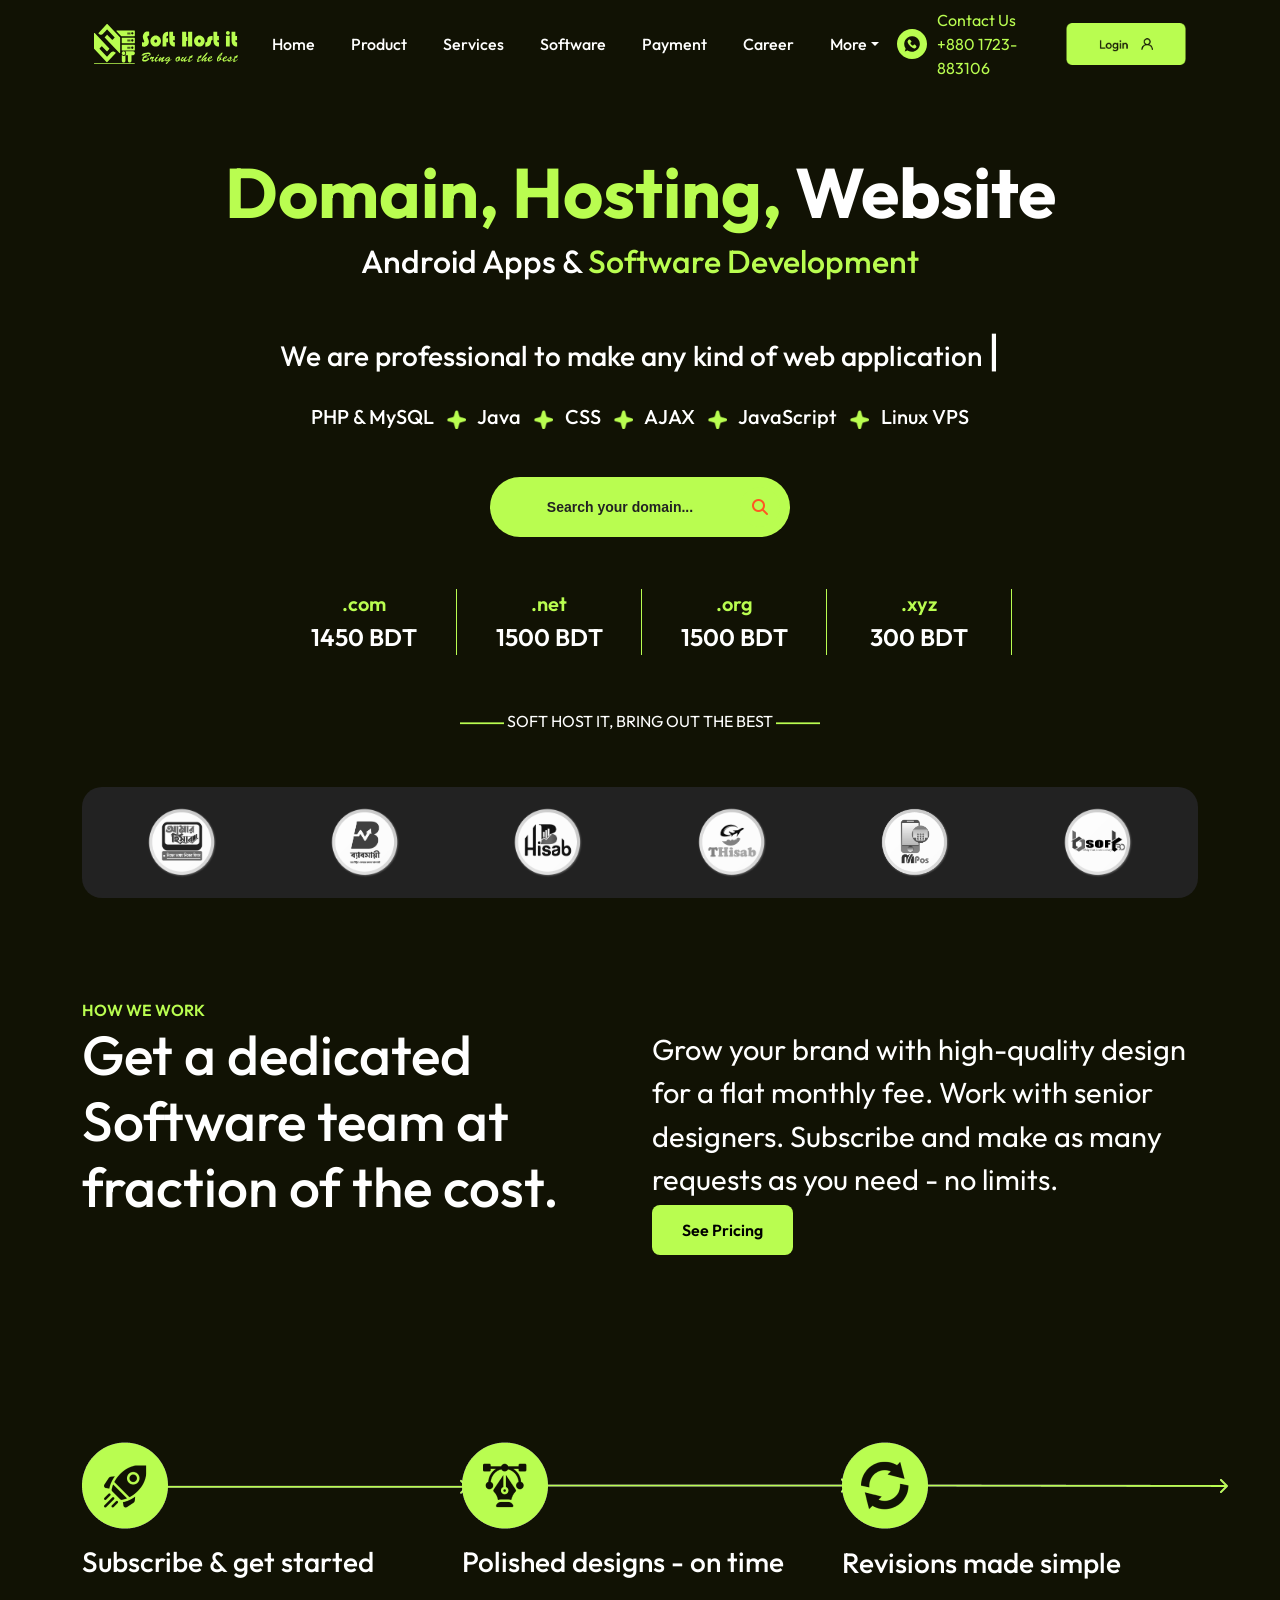
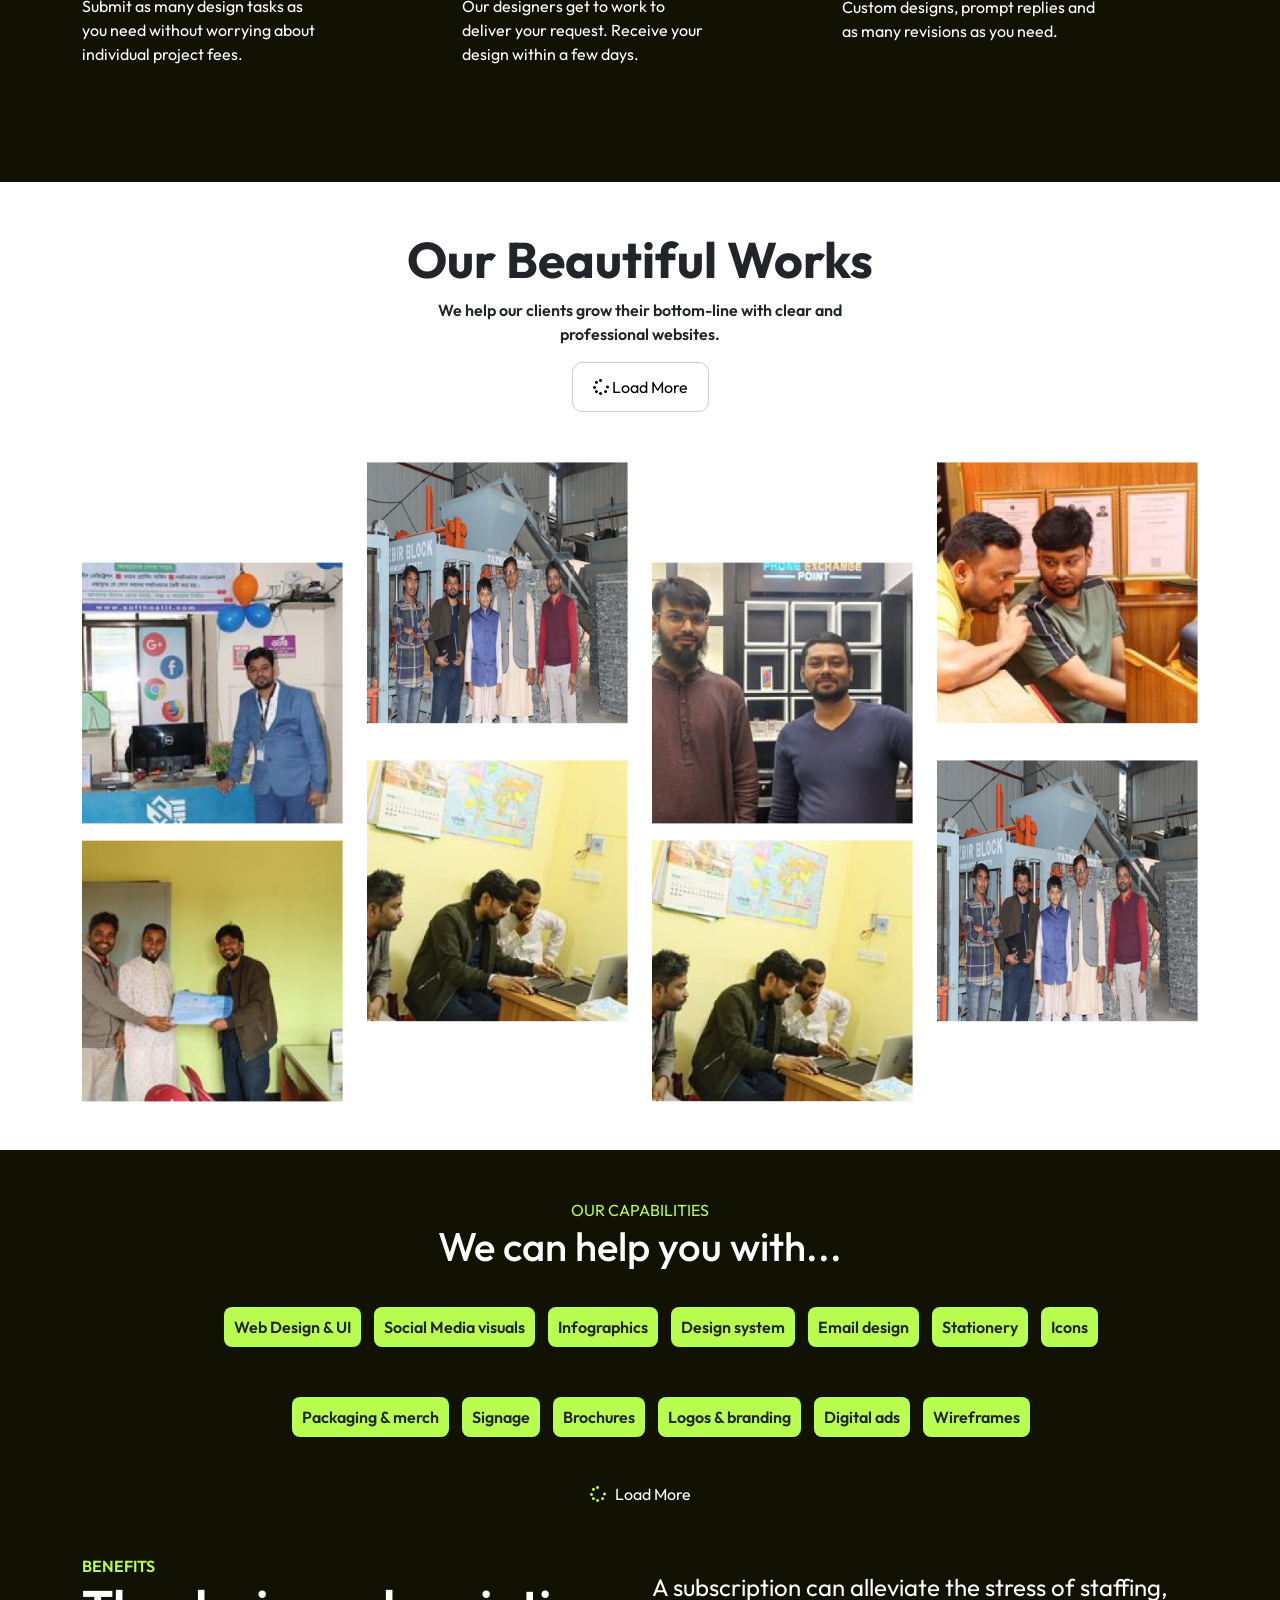
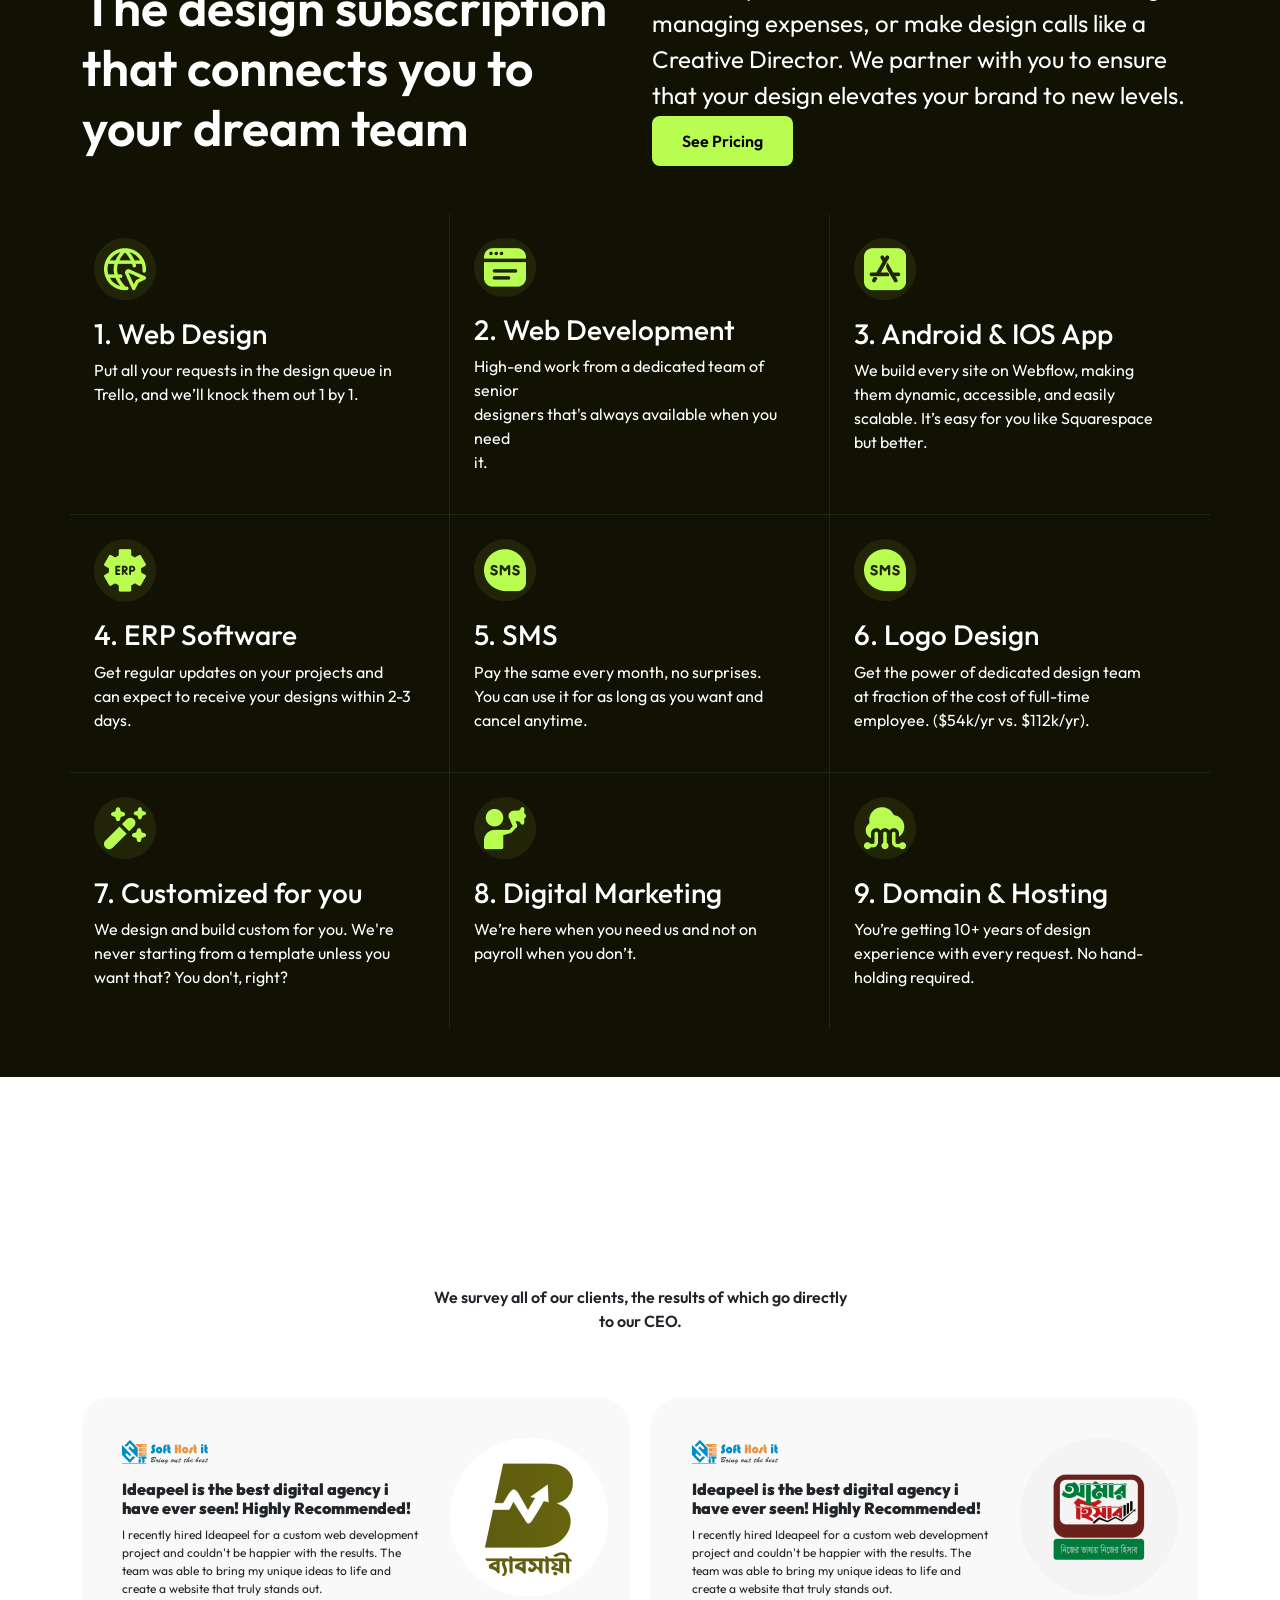
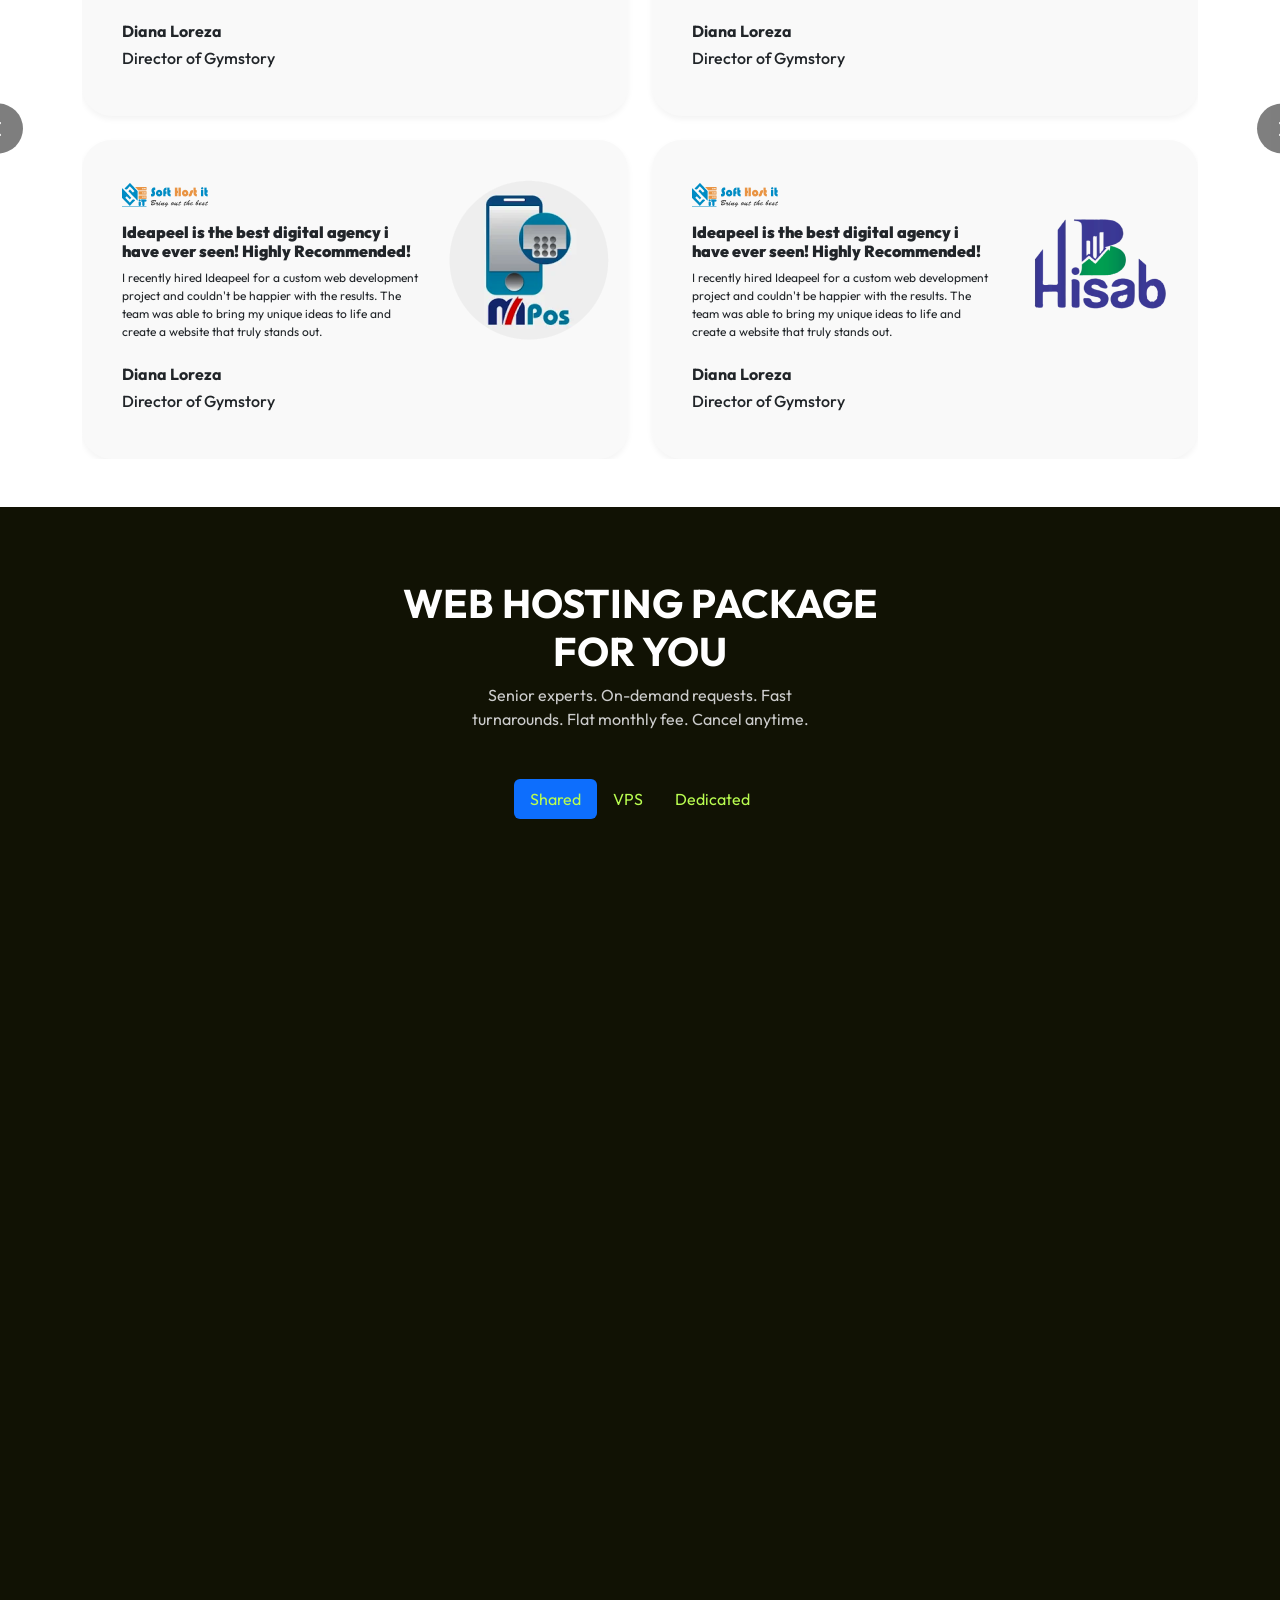
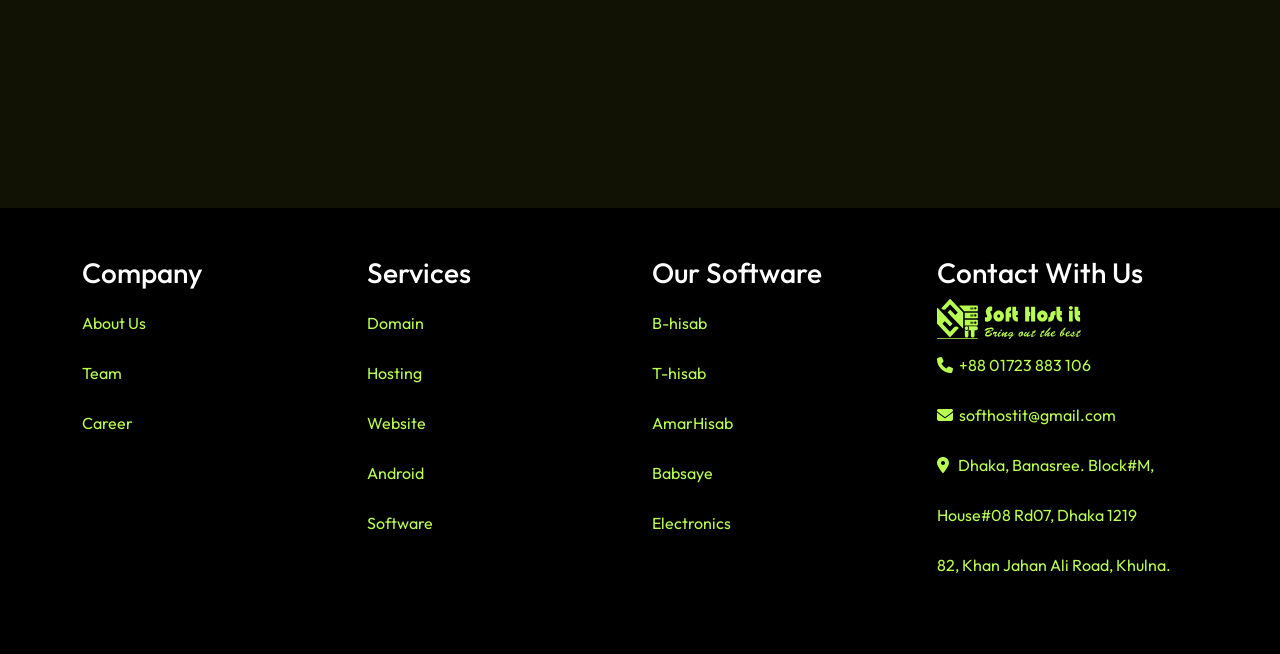
==== commit 2eb9208e: "pricing changed" ====
--- a/index.html
+++ b/index.html
@@ -580,7 +580,7 @@
                           <div class="tab-content" id="pills-tabContent">
                             <div class="tab-pane fade show active" id="pills-home" role="tabpanel" aria-labelledby="pills-home-tab" tabindex="0">
                                 <div class="table-three">
-                                    <div class="table-three__cell table-three__cell--green">
+                                    <div class="table-three__cell table-three__cell--green" data-aos="flip-left">
                                       <div class="table-three__cell-header table-three__cell-header--green">
                                         <div class="table-three__cell-title">1GB</div>
                                         <div class="table-three__cell-title">Starter</div>
@@ -598,7 +598,7 @@
                                         <button class="table-three__cell-button table-three__cell-button--green">Order now</button>
                                       </div>
                                     </div>
-                                    <div class="table-three__cell table-three__cell--cyan">
+                                    <div class="table-three__cell table-three__cell--cyan" data-aos="flip-left">
                                       <div class="table-three__cell-header table-three__cell-header--cyan">
                                         <div class="table-three__cell-title">2GB</div>
                                         <div class="table-three__cell-title">Premium</div>
@@ -616,7 +616,7 @@
                                         <button class="table-three__cell-button table-three__cell-button--cyan">Order now</button>
                                       </div>
                                     </div>
-                                    <div class="table-three__cell table-three__cell--orange" style="padding-top: 4rem; padding-bottom: 4rem; border-radius: 20px; box-shadow: 0 20px 50px 0 rgba(54, 54, 54, .3);">
+                                    <div class="table-three__cell table-three__cell--orange" data-aos="flip-left" style="padding-top: 4rem; padding-bottom: 4rem; border-radius: 20px; box-shadow: 0 20px 50px 0 rgba(54, 54, 54, .3);">
                                       <div class="table-three__cell-header table-three__cell-header--orange">
                                         <div class="table-three__cell-title">5GB</div>
                                         <div class="table-three__cell-title">Professional</div>
@@ -634,7 +634,7 @@
                                         <button class="table-three__cell-button table-three__cell-button--orange">Order now</button>
                                       </div>
                                     </div>
-                                    <div class="table-three__cell table-three__cell--red">
+                                    <div class="table-three__cell table-three__cell--red" data-aos="flip-left">
                                       <div class="table-three__cell-header table-three__cell-header--red">
                                         <div class="table-three__cell-title">10GB</div>
                                         <div class="table-three__cell-title">Unlimited</div>
@@ -656,7 +656,7 @@
                             </div>
                             <div class="tab-pane fade" id="pills-profile" role="tabpanel" aria-labelledby="pills-profile-tab" tabindex="0">
                                 <div class="table-three">
-                                    <div class="table-three__cell table-three__cell--green">
+                                    <div class="table-three__cell table-three__cell--green" data-aos="flip-left">
                                       <div class="table-three__cell-header table-three__cell-header--green">
                                         <div class="table-three__cell-title">1GB</div>
                                         <div class="table-three__cell-title">Starter</div>
@@ -674,7 +674,7 @@
                                         <button class="table-three__cell-button table-three__cell-button--green">Order now</button>
                                       </div>
                                     </div>
-                                    <div class="table-three__cell table-three__cell--cyan">
+                                    <div class="table-three__cell table-three__cell--cyan" data-aos="flip-left">
                                       <div class="table-three__cell-header table-three__cell-header--cyan">
                                         <div class="table-three__cell-title">2GB</div>
                                         <div class="table-three__cell-title">Premium</div>
@@ -692,7 +692,7 @@
                                         <button class="table-three__cell-button table-three__cell-button--cyan">Order now</button>
                                       </div>
                                     </div>
-                                    <div class="table-three__cell table-three__cell--orange" style="padding-top: 4rem; padding-bottom: 4rem; border-radius: 20px; box-shadow: 0 20px 50px 0 rgba(54, 54, 54, .3);">
+                                    <div class="table-three__cell table-three__cell--orange" data-aos="flip-left" style="padding-top: 4rem; padding-bottom: 4rem; border-radius: 20px; box-shadow: 0 20px 50px 0 rgba(54, 54, 54, .3);">
                                       <div class="table-three__cell-header table-three__cell-header--orange">
                                         <div class="table-three__cell-title">5GB</div>
                                         <div class="table-three__cell-title">Professional</div>
@@ -710,7 +710,7 @@
                                         <button class="table-three__cell-button table-three__cell-button--orange">Order now</button>
                                       </div>
                                     </div>
-                                    <div class="table-three__cell table-three__cell--red">
+                                    <div class="table-three__cell table-three__cell--red" data-aos="flip-left">
                                       <div class="table-three__cell-header table-three__cell-header--red">
                                         <div class="table-three__cell-title">10GB</div>
                                         <div class="table-three__cell-title">Unlimited</div>
@@ -732,7 +732,7 @@
                             </div>
                             <div class="tab-pane fade" id="pills-contact" role="tabpanel" aria-labelledby="pills-contact-tab" tabindex="0">
                                 <div class="table-three">
-                                    <div class="table-three__cell table-three__cell--green">
+                                    <div class="table-three__cell table-three__cell--green" data-aos="flip-left">
                                       <div class="table-three__cell-header table-three__cell-header--green">
                                         <div class="table-three__cell-title">1GB</div>
                                         <div class="table-three__cell-title">Starter</div>
@@ -750,7 +750,7 @@
                                         <button class="table-three__cell-button table-three__cell-button--green">Order now</button>
                                       </div>
                                     </div>
-                                    <div class="table-three__cell table-three__cell--cyan">
+                                    <div class="table-three__cell table-three__cell--cyan" data-aos="flip-left">
                                       <div class="table-three__cell-header table-three__cell-header--cyan">
                                         <div class="table-three__cell-title">2GB</div>
                                         <div class="table-three__cell-title">Premium</div>
@@ -768,7 +768,7 @@
                                         <button class="table-three__cell-button table-three__cell-button--cyan">Order now</button>
                                       </div>
                                     </div>
-                                    <div class="table-three__cell table-three__cell--orange" style="padding-top: 4rem; padding-bottom: 4rem; border-radius: 20px; box-shadow: 0 20px 50px 0 rgba(54, 54, 54, .3);">
+                                    <div class="table-three__cell table-three__cell--orange" data-aos="flip-left" style="padding-top: 4rem; padding-bottom: 4rem; border-radius: 20px; box-shadow: 0 20px 50px 0 rgba(54, 54, 54, .3);">
                                       <div class="table-three__cell-header table-three__cell-header--orange">
                                         <div class="table-three__cell-title">5GB</div>
                                         <div class="table-three__cell-title">Professional</div>
@@ -786,7 +786,7 @@
                                         <button class="table-three__cell-button table-three__cell-button--orange">Order now</button>
                                       </div>
                                     </div>
-                                    <div class="table-three__cell table-three__cell--red">
+                                    <div class="table-three__cell table-three__cell--red" data-aos="flip-left">
                                       <div class="table-three__cell-header table-three__cell-header--red">
                                         <div class="table-three__cell-title">10GB</div>
                                         <div class="table-three__cell-title">Unlimited</div>
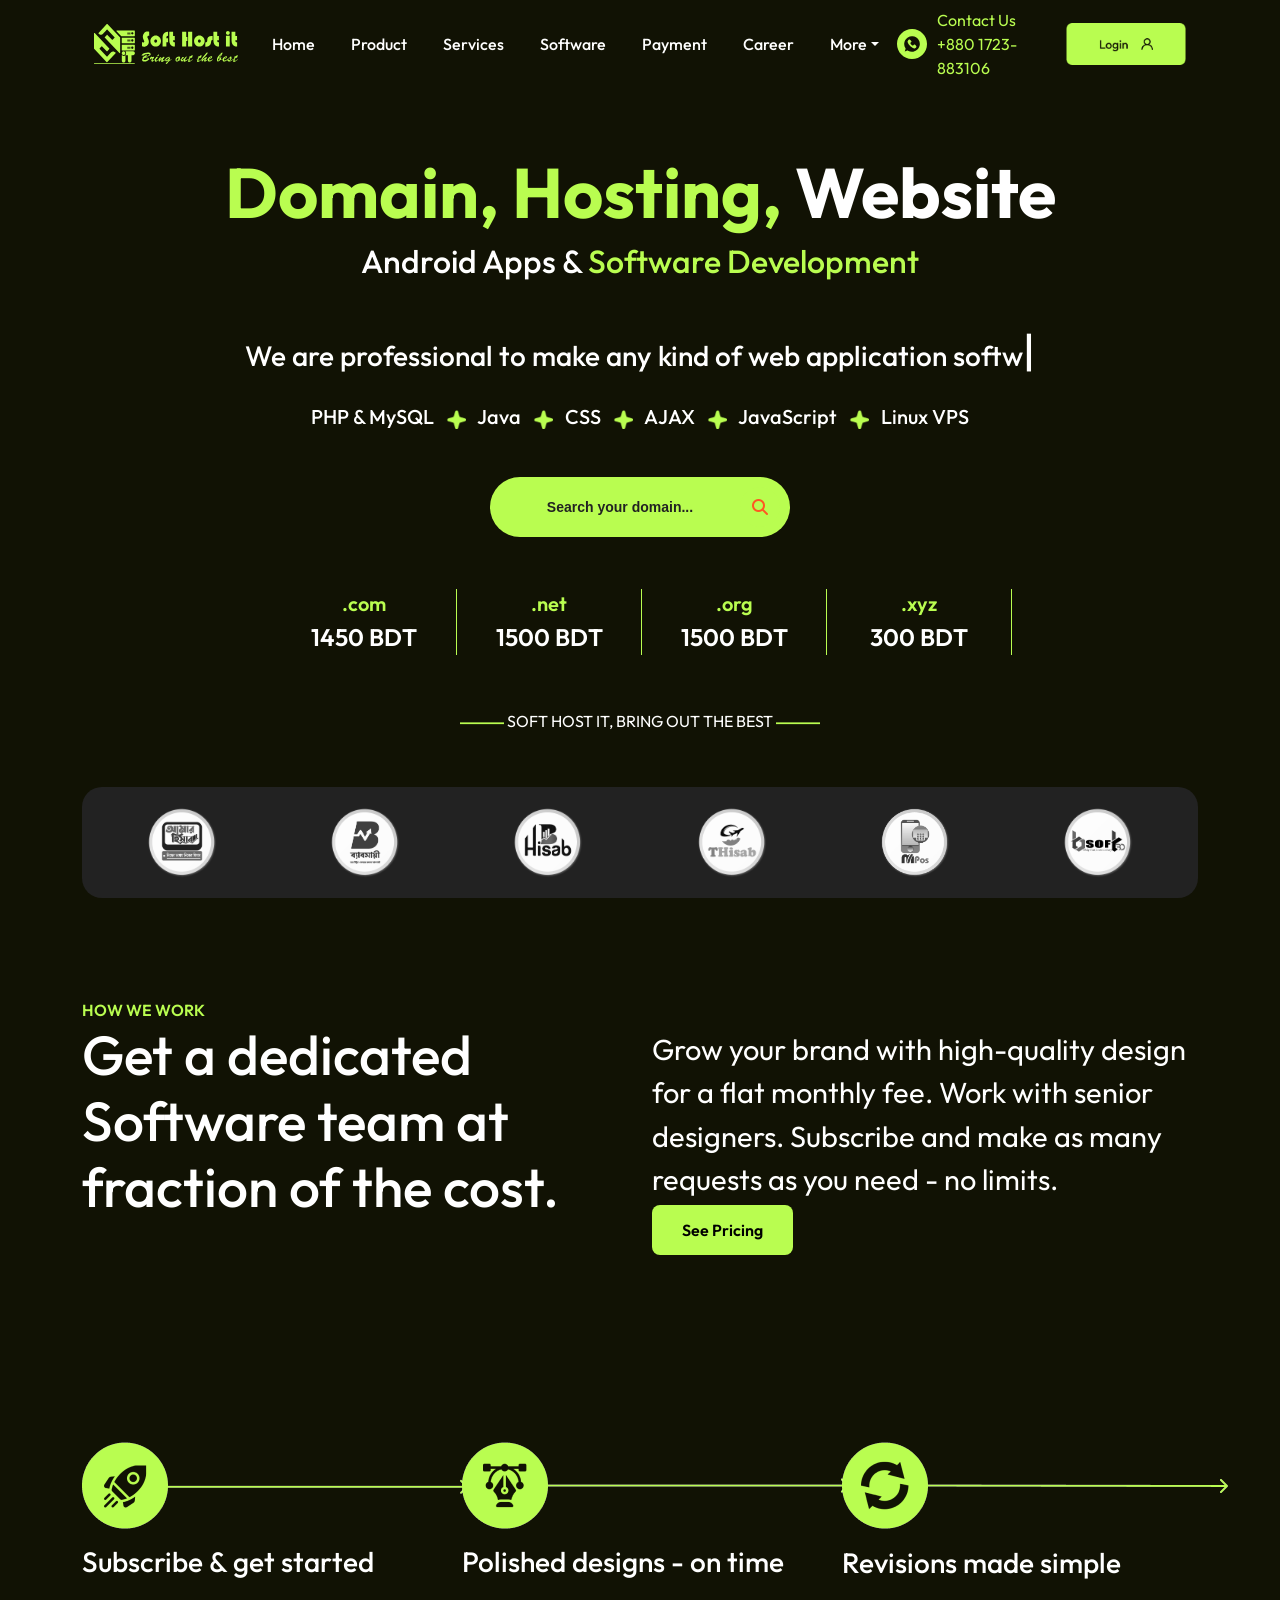
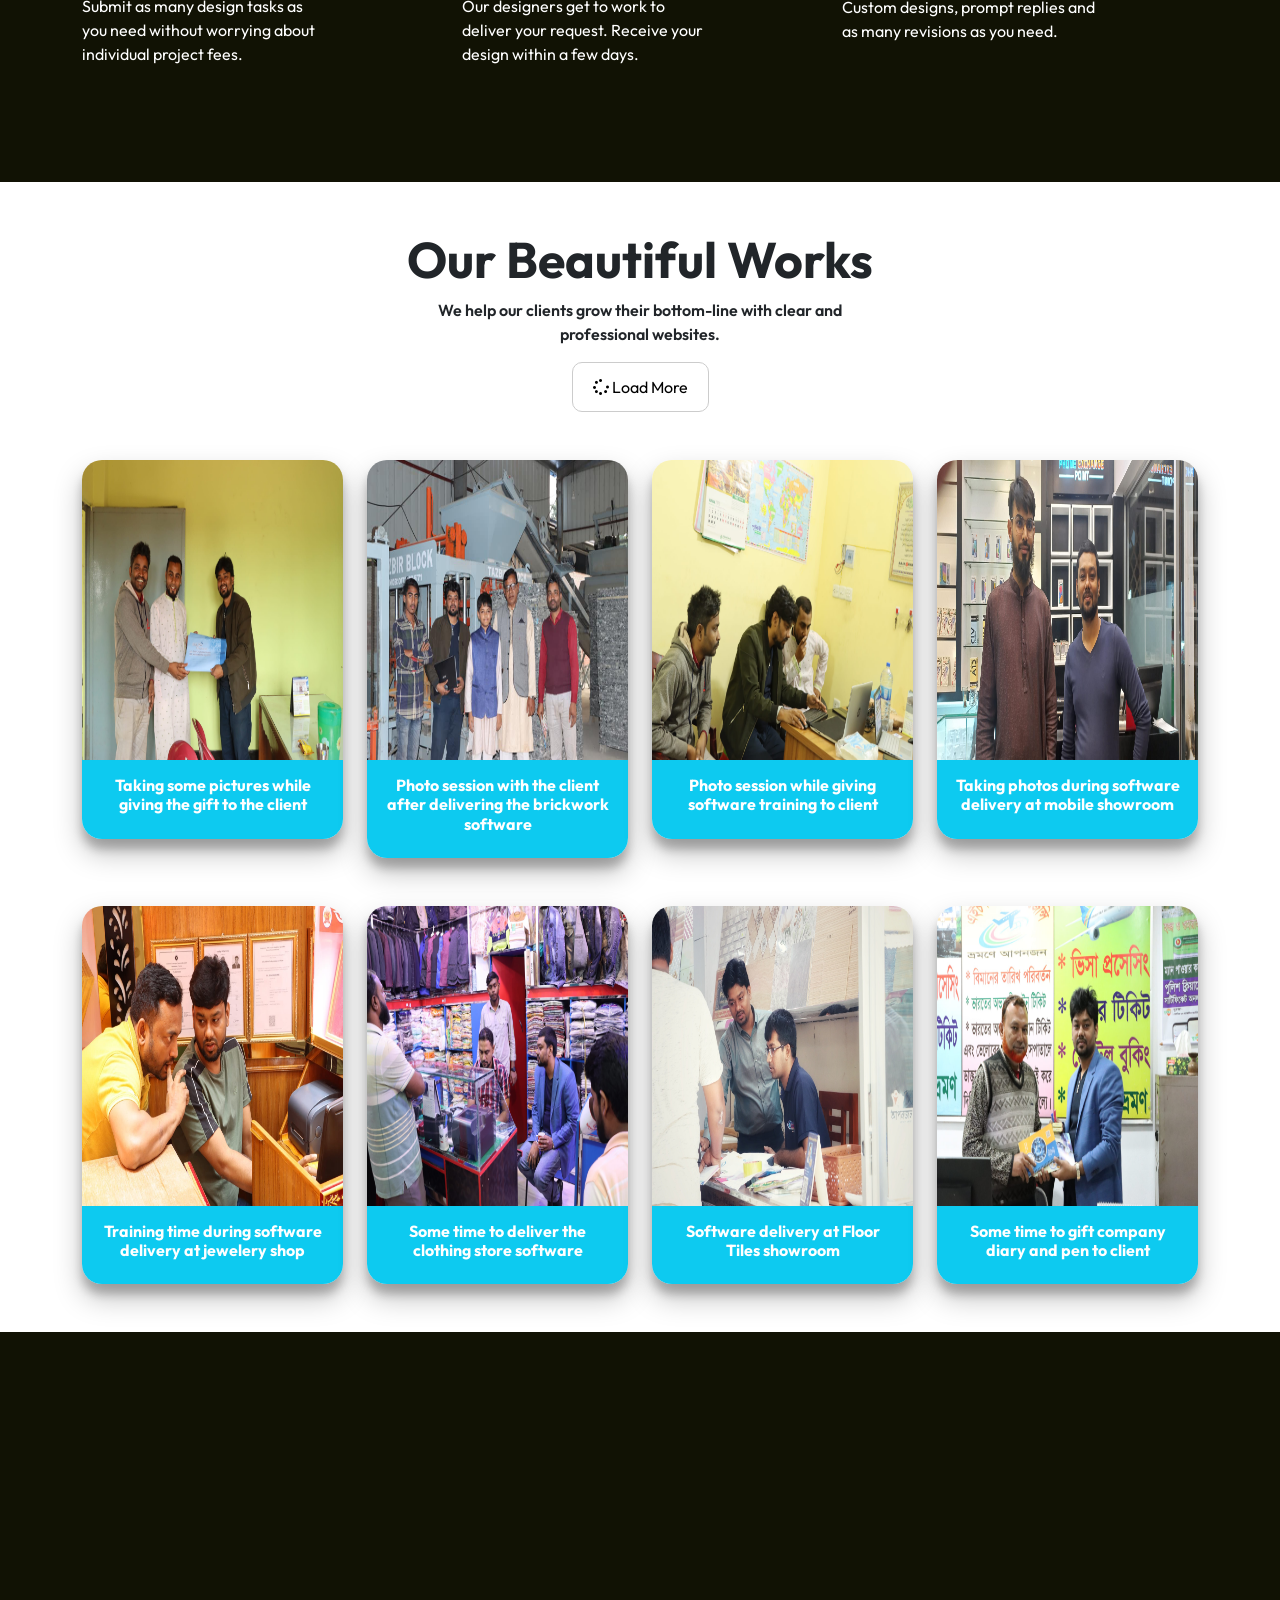
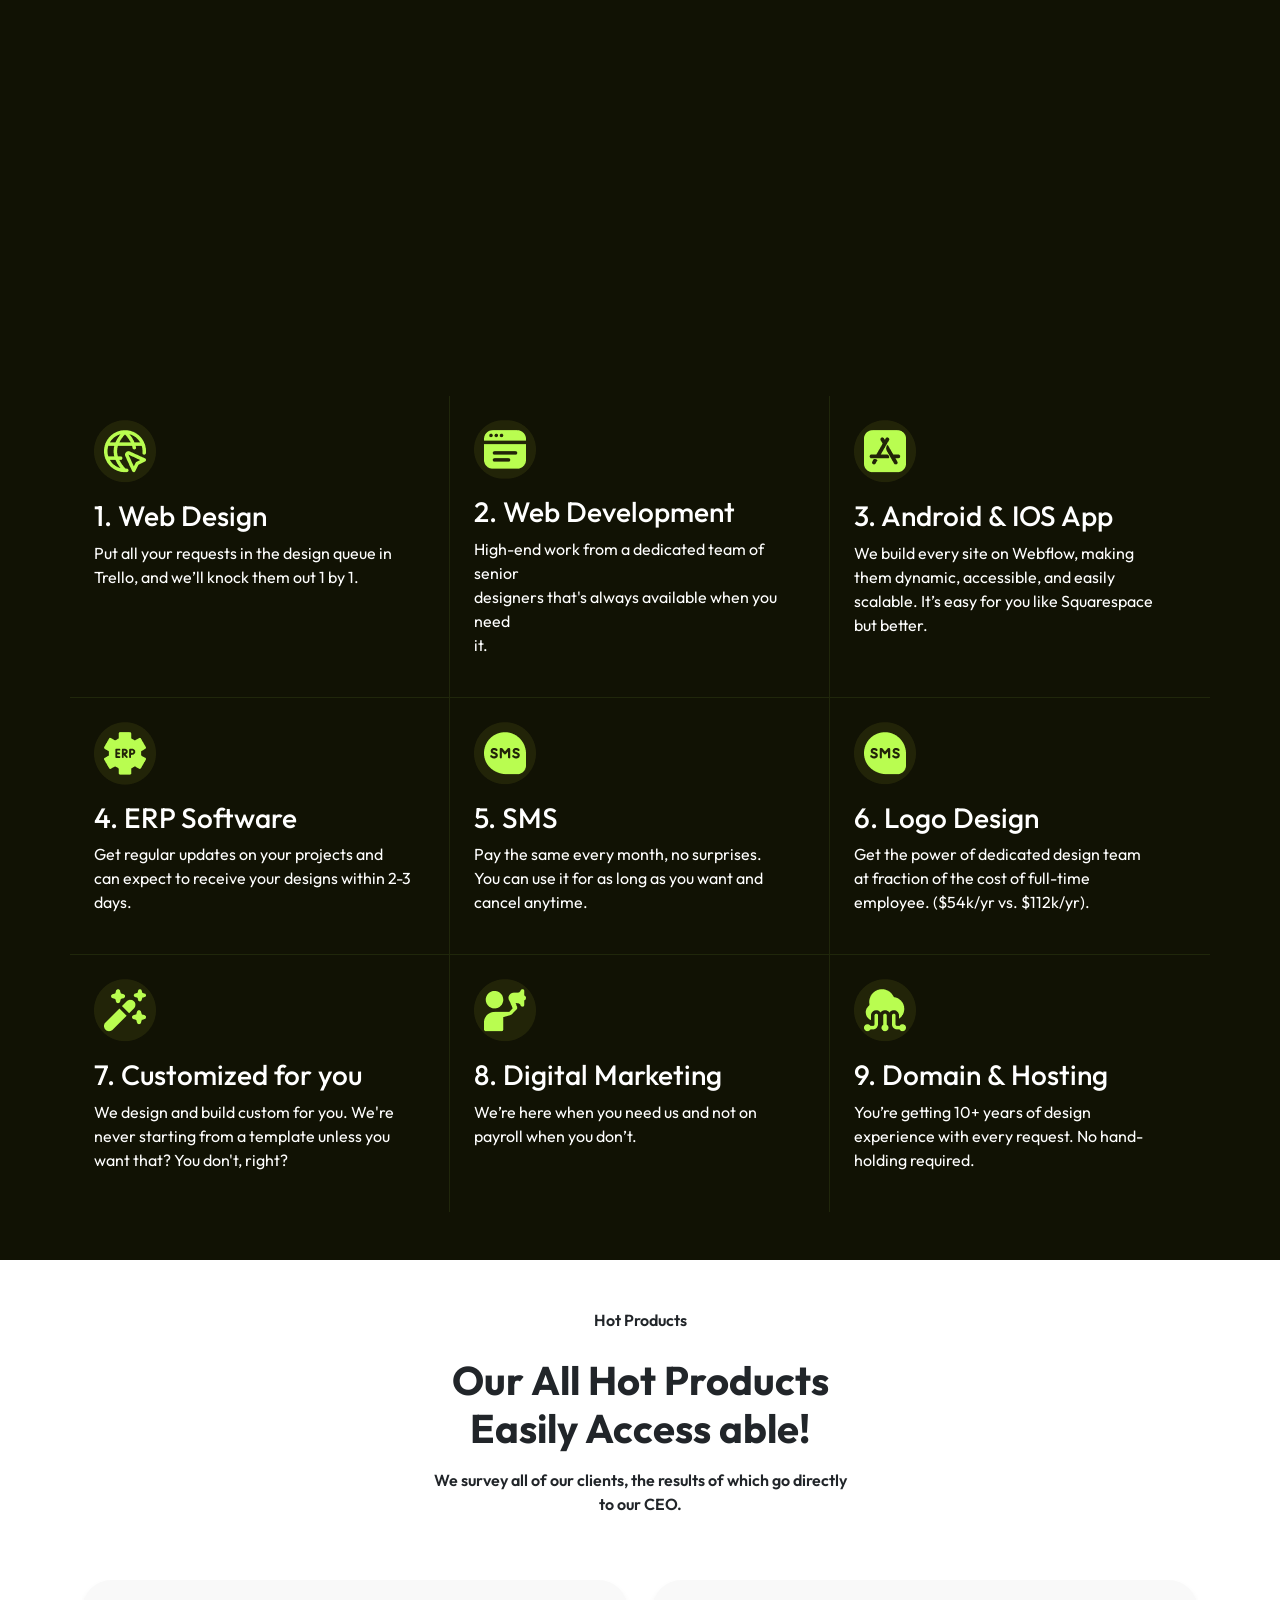
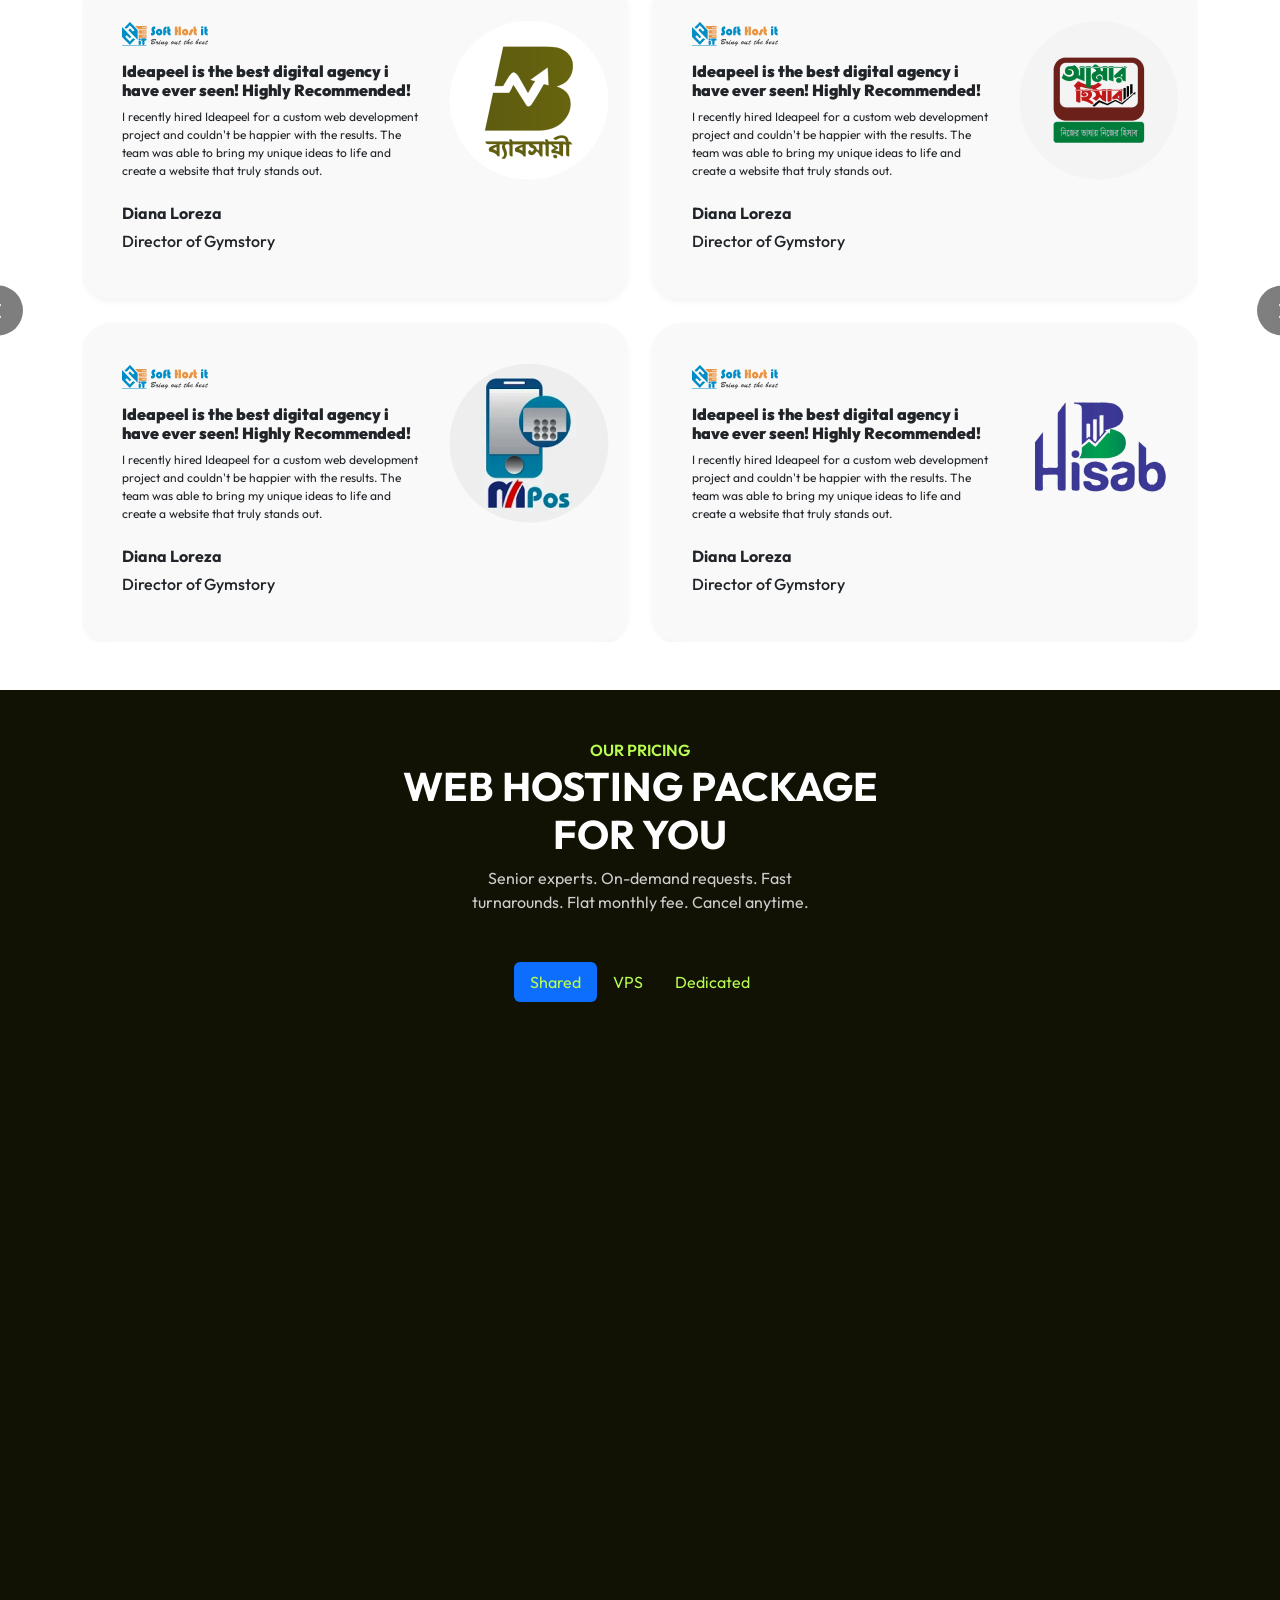
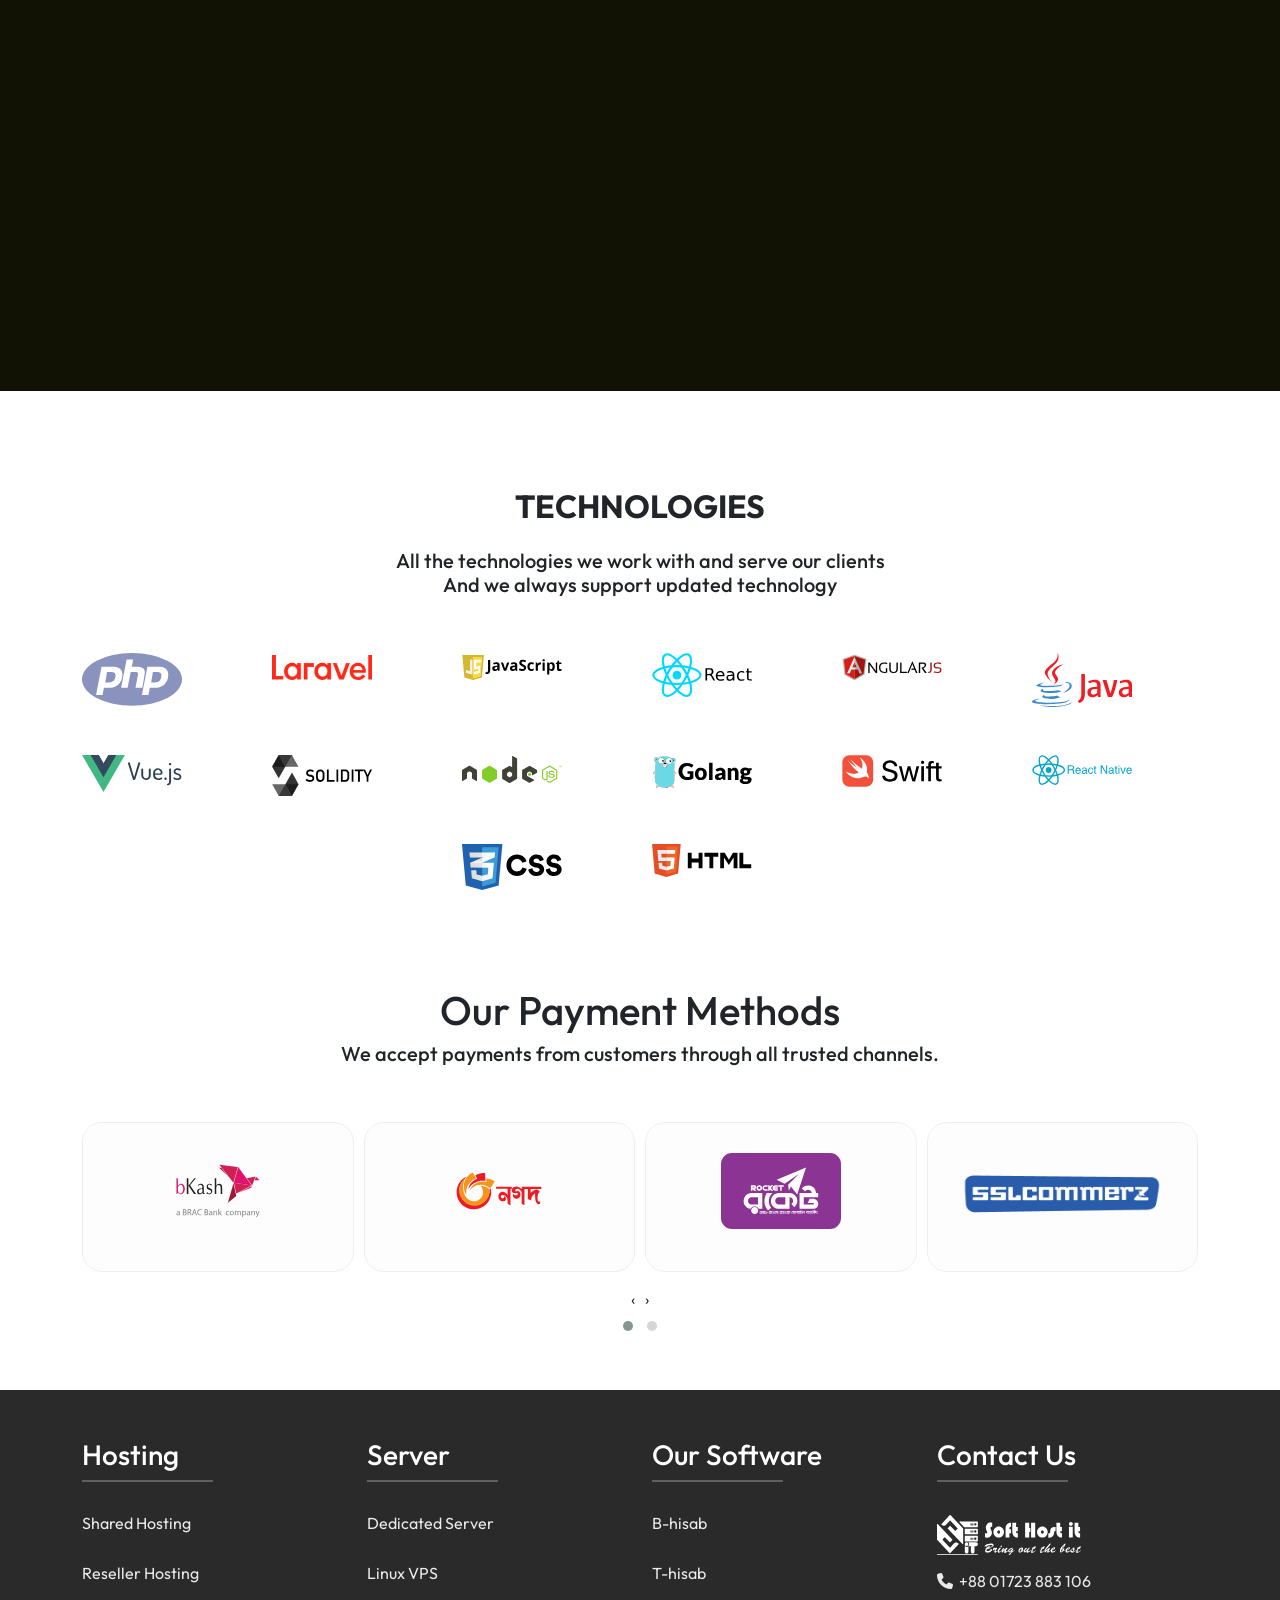
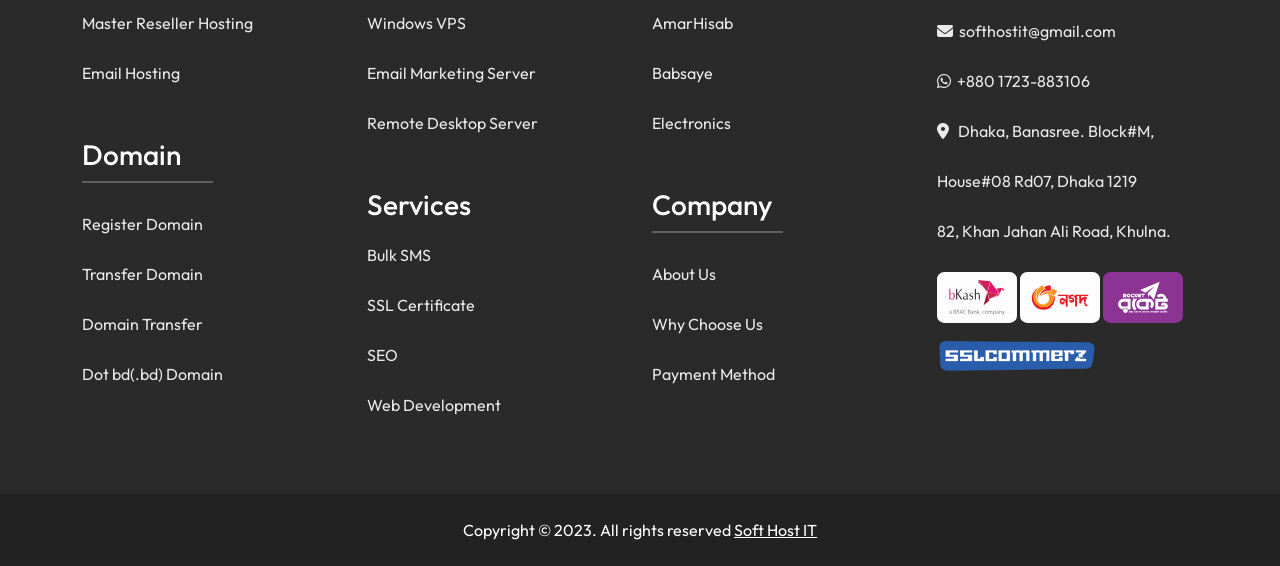
==== commit 5fbbc673: "design changed" ====
--- a/index.html
+++ b/index.html
@@ -11,28 +11,21 @@
     <meta name="viewport" content="width=device-width, initial-scale=1, user-scalable=no">
     <meta name="description" content="Domain Registration, & Web Hosting, Online business Accounting Billing Inventory Software, Web Design & Development, Web Application Development, Doamin Registration, cheap best web hosting service, POS Software" />
     <meta name="author" content="Soft Host IT, POS Software" />
+    <!-- Bootstrap CSS & font awsome -->
     <link href="https://cdn.jsdelivr.net/npm/bootstrap@5.3.3/dist/css/bootstrap.min.css" rel="stylesheet">
     <link rel="stylesheet" href="https://cdnjs.cloudflare.com/ajax/libs/font-awesome/6.5.2/css/all.min.css"/>
+    <!-- vendor css -->
     <link href="https://unpkg.com/aos@2.3.1/dist/aos.css" rel="stylesheet">
+    <link rel="stylesheet" href="vendor/lightbox/css/lightbox.css">
+    <link rel="stylesheet" href="https://cdnjs.cloudflare.com/ajax/libs/OwlCarousel2/2.3.4/assets/owl.carousel.min.css">
+    <link rel="stylesheet" href="https://cdnjs.cloudflare.com/ajax/libs/OwlCarousel2/2.3.4/assets/owl.theme.default.min.css">
+    <!-- Custom CSS -->
     <link rel="stylesheet" href="css/style.css">
+    <link rel="stylesheet" href="css/keyframes.css">
     <link rel="stylesheet" href="css/responsive.css">
-    <style>
-        .typed::after{
-            content: "|";
-            font-size: 150%;
-            line-height: 30px;
-            animation: blink .75s step-end infinite;
-        }
-
-        @keyframes blink {
-            from, to { color: transparent }
-            50% { color: rgba(245, 245, 245) }
-        }
-    </style>
 </head>
 
 <body>
-    
     <!-- ====================== Navbar ====================== -->
     <div id="menu">
         <div class="container">
@@ -75,9 +68,9 @@
                         </ul>
 
                         <img src="images/whatsapp.svg" width="30px" style="margin-right: 10px;">
-                        <span style="margin-right: 30px; color: #B9FD50">
+                        <span style="margin-right: 30px; color: var(--color1)">
                             Contact Us <br>
-                            <a href="https://wa.me/1723883106" target="_blank" style="text-decoration: none; color: #B9FD50">+880 1723-883106</a>
+                            <a href="https://wa.me/1723883106" target="_blank" style="text-decoration: none; color: var(--color1)">+880 1723-883106</a>
                         </span>
                         <a href="login.html" class="header-login-btn"><img src="images/header/Login-buttons.png" width="120px"></a>
                     </div>
@@ -242,30 +235,86 @@
                     <button class="load-more-btn" data-aos="fade-up"><i class="fa-solid fa-spinner"></i> Load More</button>
                 </div>
             </div>
-            <div class="row mt-5 justify-content-center" style="margin-top: 150px !important;">
+            <div class="row mt-5 justify-content-center">
                 <div class="col-md-3 col-sm-6 col-xs-6 col-12">
-                    <img src="images/our-works/EDO_square_02.png" alt="" class="img-fluid">
+                    <div class="card" style="border: 0;">
+                        <a href="images/our-works/1.jpg" data-lightbox="models" data-title="Taking some pictures while giving the gift to the client">
+                            <img class="card-img-top" style="height: 300px;" src="images/our-works/1.jpg">
+                        </a>
+                        <div class="card-body bg-info text-white" style="border-radius: 0px 0px 20px 20px;">
+                          <h6 class="card-title text-center f-700">Taking some pictures while giving the gift to the client</h6>
+                        </div>
+                      </div>
                 </div>
                 <div class="col-md-3 col-sm-6 col-xs-6 col-12">
-                    <img src="images/our-works/dfat-poster.png" alt="" class="img-fluid" style="margin-top: -100px;">
+                    <div class="card" style="border: 0;">
+                        <a href="images/our-works/2.jpg" data-lightbox="models" data-title="Photo session with the client after delivering the brickwork software">
+                            <img class="card-img-top" style="height: 300px;" src="images/our-works/2.jpg">
+                        </a>
+                        <div class="card-body bg-info text-white" style="border-radius: 0px 0px 20px 20px;">
+                          <h6 class="card-title text-center f-700">Photo session with the client after delivering the brickwork software</h6>
+                        </div>
+                      </div>
                 </div>
                 <div class="col-md-3 col-sm-6 col-xs-6 col-12">
-                    <img src="images/our-works/key-insights.png" alt="" class="img-fluid">
+                    <div class="card" style="border: 0;">
+                        <a href="images/our-works/3.jpg" data-lightbox="models" data-title="Photo session while giving software training to client">
+                            <img class="card-img-top"  style="height: 300px;" src="images/our-works/3.jpg">
+                        </a>
+                        <div class="card-body bg-info text-white" style="border-radius: 0px 0px 20px 20px;">
+                          <h6 class="card-title text-center f-700">Photo session while giving software training to client</h6>
+                        </div>
+                      </div>
                 </div>
                 <div class="col-md-3 col-sm-6 col-xs-6 col-12">
-                    <img src="images/our-works/oxfam-appeal-square.png" alt="" class="img-fluid" style="margin-top: -100px;">
-                </div>
-                <div class="col-md-3 col-sm-6 col-xs-6 col-12 mt-3">
-                    <img src="images/our-works/cvgt-square.png" alt="" class="img-fluid">
-                </div>
-                <div class="col-md-3 col-sm-6 col-xs-6 col-12 mt-3">
-                    <img src="images/our-works/dropbottle-square.png" alt="" class="img-fluid" style="margin-top: -80px !important;">
-                </div>
-                <div class="col-md-3 col-sm-6 col-xs-6 col-12 mt-3">
-                    <img src="images/our-works/dropbottle-square.png" alt="" class="img-fluid">
-                </div>
-                <div class="col-md-3 col-sm-6 col-xs-6 col-12 mt-3">
-                    <img src="images/our-works/dfat-poster.png" alt="" class="img-fluid" style="margin-top: -80px !important;">
+                    <div class="card" style="border: 0;">
+                        <a href="images/our-works/4.jpg" data-lightbox="models" data-title="Taking photos during software delivery at mobile showroom">
+                            <img class="card-img-top" style="height: 300px;" src="images/our-works/4.jpg">
+                        </a>
+                        <div class="card-body bg-info text-white" style="border-radius: 0px 0px 20px 20px;">
+                          <h6 class="card-title text-center f-700">Taking photos during software delivery at mobile showroom</h6>
+                        </div>
+                      </div>
+                </div>
+                <div class="col-md-3 col-sm-6 col-xs-6 col-12 mt-5">
+                    <div class="card" style="border: 0;">
+                        <a href="images/our-works/5.jpg" data-lightbox="models" data-title="Training time during software delivery at jewelery shop">
+                            <img class="card-img-top" style="height: 300px;" src="images/our-works/5.jpg">
+                        </a>
+                        <div class="card-body bg-info text-white" style="border-radius: 0px 0px 20px 20px;">
+                          <h6 class="card-title text-center f-700">Training time during software delivery at jewelery shop</h6>
+                        </div>
+                      </div>
+                </div>
+                <div class="col-md-3 col-sm-6 col-xs-6 col-12 mt-5">
+                    <div class="card" style="border: 0;">
+                        <a href="images/our-works/6.jpg" data-lightbox="models" data-title="Some time to deliver the clothing store software">
+                            <img class="card-img-top" style="height: 300px;" src="images/our-works/6.jpg">
+                        </a>
+                        <div class="card-body bg-info text-white" style="border-radius: 0px 0px 20px 20px;">
+                          <h6 class="card-title text-center f-700">Some time to deliver the clothing store software</h6>
+                        </div>
+                      </div>
+                </div>
+                <div class="col-md-3 col-sm-6 col-xs-6 col-12 mt-5">
+                    <div class="card" style="border: 0;">
+                        <a href="images/our-works/7.jpg" data-lightbox="models" data-title="Software delivery at Floor Tiles showroomn">
+                            <img class="card-img-top" style="height: 300px;" src="images/our-works/7.jpg">
+                        </a>
+                        <div class="card-body bg-info text-white" style="border-radius: 0px 0px 20px 20px;">
+                          <h6 class="card-title text-center f-700">Software delivery at Floor Tiles showroom</h6>
+                        </div>
+                      </div>
+                </div>
+                <div class="col-md-3 col-sm-6 col-xs-6 col-12 mt-5">
+                    <div class="card" style="border: 0;">
+                        <a href="images/our-works/8.jpg" data-lightbox="models" data-title="Some time to gift company diary and pen to client">
+                            <img class="card-img-top" style="height: 300px;" src="images/our-works/8.jpg" alt="Card image cap">
+                        </a>
+                        <div class="card-body bg-info text-white" style="border-radius: 0px 0px 20px 20px;">
+                          <h6 class="card-title text-center f-700">Some time to gift company diary and pen to client</h6>
+                        </div>
+                      </div>
                 </div>
             </div>
         </div>
@@ -275,7 +324,7 @@
         <div class="container">
             <div class="row text-center">
                 <div class="col-md-12" data-aos="fade-right">
-                    <span class="text-center d-block" style="color: #B9FD50; text-transform: uppercase;">Our capabilities</span>
+                    <span class="text-center d-block" style="color: var(--color1); text-transform: uppercase;">Our capabilities</span>
                     <h1 class="text-center text-white">We can help you with...</h1><br>
                     <ul>
                         <li>Web Design & UI</li>
@@ -313,46 +362,46 @@
             </div>
             <div class="service-list mt-5">
                 <div class="row">
-                    <div class="col-md-4 p-4" data-aos="fade-right" style="border-right: 1px solid #B9FD5017; border-bottom: 1px solid #B9FD5017">
+                    <div class="col-md-4 p-4" data-aos="fade-right" style="border-right: 1px solid var(--color10); border-bottom: 1px solid var(--color10)">
                         <img src="images/service-icon/1.png" alt="">
                         <h3 class="mt-3 text-white">1. Web Design</h3>
                         <p class="text-white">Put all your requests in the design queue in <br> Trello, and we’ll knock them out 1 by 1.</p>
                     </div>
-                    <div class="col-md-4 p-4" data-aos="fade-bottom" style="border-right: 1px solid #B9FD5017; border-bottom: 1px solid #B9FD5017">
+                    <div class="col-md-4 p-4" data-aos="fade-bottom" style="border-right: 1px solid var(--color10); border-bottom: 1px solid var(--color10)">
                         <img src="images/service-icon/2.png" alt="">
                         <h3 class="mt-3 text-white">2. Web Development</h3>
                         <p class="text-white">High-end work from a dedicated team of senior <br> designers that's always available when you need <br> it.</p>
                     </div>
-                    <div class="col-md-4 p-4" data-aos="fade-up" style="border-bottom: 1px solid #B9FD5017">
+                    <div class="col-md-4 p-4" data-aos="fade-up" style="border-bottom: 1px solid var(--color10)">
                         <img src="images/service-icon/3.png" alt="">
                         <h3 class="mt-3 text-white">3. Android & IOS App</h3>
                         <p class="text-white">We build every site on Webflow, making <br> them dynamic, accessible, and easily <br> scalable. It’s easy for you like Squarespace <br> but better.
                         </p>
                     </div>
-                    <div class="col-md-4 p-4" data-aos="fade-right" style="border-right: 1px solid #B9FD5017; border-bottom: 1px solid #B9FD5017">
+                    <div class="col-md-4 p-4" data-aos="fade-right" style="border-right: 1px solid var(--color10); border-bottom: 1px solid var(--color10)">
                         <img src="images/service-icon/4.png" alt="">
                         <h3 class="mt-3 text-white">4. ERP Software</h3>
                         <p class="text-white">Get regular updates on your projects and <br> can expect to receive your designs within 2-3 days.
                         </p>
                     </div>
-                    <div class="col-md-4 p-4" data-aos="fade-up" style="border-right: 1px solid #B9FD5017; border-bottom: 1px solid #B9FD5017">
+                    <div class="col-md-4 p-4" data-aos="fade-up" style="border-right: 1px solid var(--color10); border-bottom: 1px solid var(--color10)">
                         <img src="images/service-icon/5.png" alt="">
                         <h3 class="mt-3 text-white">5. SMS</h3>
                         <p class="text-white">Pay the same every month, no surprises. <br> You can use it for as long as you want and <br> cancel anytime.</p>
                     </div>
-                    <div class="col-md-4 p-4" data-aos="fade-left" style="border-bottom: 1px solid #B9FD5017">
+                    <div class="col-md-4 p-4" data-aos="fade-left" style="border-bottom: 1px solid var(--color10)">
                         <img src="images/service-icon/5.png" alt="">
                         <h3 class="mt-3 text-white">6. Logo Design</h3>
                         <p class="text-white">Get the power of dedicated design team <br> at fraction of the cost of full-time <br> employee. ($54k/yr vs. $112k/yr).
                         </p>
                     </div>
-                    <div class="col-md-4 p-4" data-aos="fade-right" style="border-right: 1px solid #B9FD5017;">
+                    <div class="col-md-4 p-4" data-aos="fade-right" style="border-right: 1px solid var(--color10);">
                         <img src="images/service-icon/7.png" alt="">
                         <h3 class="mt-3 text-white">7. Customized for you</h3>
                         <p class="text-white">We design and build custom for you. We're <br> never starting from a template unless you <br> want that? You don't, right?
                         </p>
                     </div>
-                    <div class="col-md-4 p-4" data-aos="fade-up" style="border-right: 1px solid #B9FD5017;">
+                    <div class="col-md-4 p-4" data-aos="fade-up" style="border-right: 1px solid var(--color10);">
                         <img src="images/service-icon/8.png" alt="">
                         <h3 class="mt-3 text-white">8. Digital Marketing</h3>
                         <p class="text-white">We’re here when you need us and not on <br> payroll when you don’t.
@@ -567,13 +616,13 @@
 
                         <ul class="nav nav-pills mb-3 justify-content-center my-5" id="pills-tab" role="tablist">
                             <li class="nav-item" role="presentation">
-                              <button class="nav-link active" id="pills-home-tab" style="color: #B9FD50;" data-bs-toggle="pill" data-bs-target="#pills-home" type="button" role="tab" aria-controls="pills-home" aria-selected="true">Shared</button>
+                              <button class="nav-link active" id="pills-home-tab" style="color: var(--color1);" data-bs-toggle="pill" data-bs-target="#pills-home" type="button" role="tab" aria-controls="pills-home" aria-selected="true">Shared</button>
                             </li>
                             <li class="nav-item" role="presentation">
-                              <button class="nav-link" id="pills-profile-tab" style="color: #B9FD50;" data-bs-toggle="pill" data-bs-target="#pills-profile" type="button" role="tab" aria-controls="pills-profile" aria-selected="false">VPS</button>
+                              <button class="nav-link" id="pills-profile-tab" style="color: var(--color1);" data-bs-toggle="pill" data-bs-target="#pills-profile" type="button" role="tab" aria-controls="pills-profile" aria-selected="false">VPS</button>
                             </li>
                             <li class="nav-item" role="presentation">
-                              <button class="nav-link" id="pills-contact-tab" style="color: #B9FD50;" data-bs-toggle="pill" data-bs-target="#pills-contact" type="button" role="tab" aria-controls="pills-contact" aria-selected="false">Dedicated</button>
+                              <button class="nav-link" id="pills-contact-tab" style="color: var(--color1);" data-bs-toggle="pill" data-bs-target="#pills-contact" type="button" role="tab" aria-controls="pills-contact" aria-selected="false">Dedicated</button>
                             </li>
                           </ul>
                           
@@ -809,7 +858,97 @@
                           </div>
                 </div>
             </div>
-            
+        </div>
+    </section>
+
+    <!-- ======================================= Technologies ======================================= -->
+    <section class="technologies py-5">
+        <div class="container">
+            <div class="row my-5">
+                <div class="col-md-12">
+                    <h2 class="text-center f-700">TECHNOLOGIES</h2>
+                    <h5 class="text-center mt-4">All the technologies we work with and serve our clients <br> And we always support updated technology</h5>
+                </div>
+            </div>
+            <div class="row mt-5">
+                <div class="col-md-2">
+                    <img src="images/technologies/12-php-1.svg" width="100px">
+                </div>
+                <div class="col-md-2">
+                    <img src="images/technologies/laravel.png" width="100px">
+                </div>
+                <div class="col-md-2">
+                    <img src="images/technologies/02-javascript-1.svg" width="100px">
+                </div>
+                <div class="col-md-2">
+                    <img src="images/technologies/03-react-1.svg" width="100px">
+                </div>
+                <div class="col-md-2">
+                    <img src="images/technologies/04-angular-js.svg" width="100px">
+                </div>
+                <div class="col-md-2">
+                    <img src="images/technologies/01-java-horizontal.svg" width="100px">
+                </div>
+            </div>
+            <div class="row mt-5">
+                <div class="col-md-2">
+                    <img src="images/technologies/05-vuejs.svg" width="100px">
+                </div>
+                <div class="col-md-2">
+                    <img src="images/technologies/06-solidity.svg" width="100px">
+                </div>
+                <div class="col-md-2">
+                    <img src="images/technologies/07-node-js.svg" width="100px">
+                </div>
+                <div class="col-md-2">
+                    <img src="images/technologies/08-golang.svg" width="100px">
+                </div>
+                <div class="col-md-2">
+                    <img src="images/technologies/10-swift.svg" width="100px">
+                </div>
+                <div class="col-md-2">
+                    <img src="images/technologies/11-react-native-1.svg" width="100px">
+                </div>
+            </div>
+            <div class="row mt-5 justify-content-center mb-5">
+                <div class="col-md-2">
+                    <img src="images/technologies/13-css-3.svg" width="100px">
+                </div>
+                <div class="col-md-2">
+                    <img src="images/technologies/14-html-5.svg" width="100px">
+                </div>
+            </div>
+
+            <div class="row my-5">
+                <div class="col-12">
+                    <h1 class="text-center pt-5">Our Payment Methods</h1>
+                    <h5 class="text-center">We accept payments from customers through all trusted channels.</h5>
+                </div>
+            </div>
+            <div class="row">
+                <div class="payment-method-carousel">
+                    <div class="owl-carousel owl-theme">
+                      <div class="item">
+                        <img src="images/payment_method/bkash.svg">
+                      </div>
+                      <div class="item">
+                        <img src="images/payment_method/nogod.svg">
+                      </div>
+                      <div class="item">
+                        <img src="images/payment_method/rocket.svg">
+                      </div>
+                      <div class="item">
+                        <img src="images/payment_method/ssl.svg" style="width: 200px !important; margin-top: 20px;">
+                      </div>
+                      <div class="item">
+                        <img src="images/payment_method/nexus.png" style="width: 60px !important;">
+                      </div>
+                      <div class="item">
+                        <img src="images/payment_method/eastern-bank-plc.png" style="width: 200px !important; margin-top: 20px;">
+                      </div>
+                    </div>
+                  </div>
+            </div>
         </div>
     </section>
 
@@ -818,25 +957,45 @@
         <div class="container">
             <div class="row">
                 <div class="col-md-3 col-6">
-                    <h3 class="text-white">Company</h3>
+                    <h3 class="text-white">Hosting</h3>
+                    <hr>
                     <ul>
-                        <li><a href="#">About Us</a></li>
-                        <li><a href="#">Team</a></li>
-                        <li><a href="#">Career</a></li>
+                        <li><a href="#">Shared Hosting</a></li>
+                        <li><a href="#">Reseller Hosting</a></li>
+                        <li><a href="#">Master Reseller Hosting</a></li>
+                        <li><a href="#">Email Hosting</a></li>
                     </ul>
+                    <br>
+                    <h3 class="text-white">Domain</h3>
+                    <hr>
+                    <ul>
+                        <li><a href="#">Register Domain</a></li>
+                        <li><a href="#">Transfer Domain</a></li>
+                        <li><a href="#">Domain Transfer</a></li>
+                        <li><a href="#">Dot bd(.bd) Domain</a></li>
+                    </ul>
                 </div>
                 <div class="col-md-3 col-6">
+                    <h3 class="text-white">Server</h3>
+                    <hr>
+                    <ul>
+                        <li><a href="#">Dedicated Server</a></li>
+                        <li><a href="#">Linux VPS</a></li>
+                        <li><a href="#">Windows VPS</a></li>
+                        <li><a href="#">Email Marketing Server</a></li>
+                        <li><a href="#">Remote Desktop Server</a></li>
+                    </ul><br>
                     <h3 class="text-white">Services</h3>
                     <ul>
-                        <li><a href="#">Domain</a></li>
-                        <li><a href="#">Hosting</a></li>
-                        <li><a href="#">Website</a></li>
-                        <li><a href="#">Android</a></li>
-                        <li><a href="#">Software</a></li>
+                        <li><a href="#">Bulk SMS</a></li>
+                        <li><a href="#">SSL Certificate</a></li>
+                        <li><a href="#">SEO</a></li>
+                        <li><a href="#">Web Development</a></li>
                     </ul>
                 </div>
                 <div class="col-md-3 col-6">
                     <h3 class="text-white">Our Software</h3>
+                    <hr>
                     <ul>
                         <li><a href="#">B-hisab</a></li>
                         <li><a href="#">T-hisab</a></li>
@@ -844,13 +1003,23 @@
                         <li><a href="#">Babsaye</a></li>
                         <li><a href="#">Electronics</a></li>
                     </ul>
+                    <br>
+                    <h3 class="text-white">Company</h3>
+                    <hr>
+                    <ul>
+                        <li><a href="#">About Us</a></li>
+                        <li><a href="#">Why Choose Us</a></li>
+                        <li><a href="#">Payment Method</a></li>
+                    </ul>
                 </div>
                 <div class="col-md-3 col-6">
-                    <h3 class="text-white">Contact With Us</h3>
-                    <img src="images/soft-hoost-it-logo.svg" alt="">
+                    <h3 class="text-white">Contact Us</h3>
+                    <hr>
+                    <img src="images/soft-hoost-it-logo-white.svg" class="mt-3" alt="">
                     <ul>
                         <li><a href="#"><i class="fa-solid fa-phone"></i>&nbsp; +88 01723 883 106</a></li>
                         <li><a href="mailto:softhostit@gmail.com"><i class="fa-solid fa-envelope"></i>&nbsp; softhostit@gmail.com</a></li>
+                        <li><a href="https://wa.me/1723883106" target="_blank"><i class="fa-brands fa-whatsapp"></i>&nbsp; +880 1723-883106</a></li>
                         <li>
                             <a href="#">
                                 <i class="fa-solid fa-location-dot"></i> &nbsp;
@@ -859,15 +1028,32 @@
                             </a>
                         </li>
                     </ul>
+                    <img src="images/payment_method/bkash.svg" width="80px">
+                    <img src="images/payment_method/nogod.svg" width="80px">
+                    <img src="images/payment_method/rocket.svg" width="80px">
+                    <img src="images/payment_method/ssl.svg" class="mt-3">
                 </div>
             </div>
         </div>
     </footer>
+    <div class="bottom-footer" style="background: #222;">
+        <div class="container">
+            <div class="row align-items-center justify-content-center py-4">
+                <div class="col-md-12">
+                    <p class="text-center text-white mb-0">Copyright &copy; 2023. All rights reserved <a href="https://softhostit.com/" target="_blank" style="color: var(--color-1) !important;">Soft Host IT</a></p>
+                </div>
+            </div>
+        </div>
+    </div>
     <button class="backToTopBtn"><i class="fas fa-angle-up"></i></button>
-    <script src="https://cdn.jsdelivr.net/npm/bootstrap@5.3.3/dist/js/bootstrap.bundle.min.js"></script>
+    <!-- ======================================= Scripts ======================================= -->
     <script src="https://cdnjs.cloudflare.com/ajax/libs/jquery/3.7.1/jquery.min.js"></script>
     <script src="https://billing.softhostit.com/public/support-cdn/liveChat.js"></script>
+    <script src="https://cdn.jsdelivr.net/npm/bootstrap@5.3.3/dist/js/bootstrap.bundle.min.js"></script>
     <script src="https://unpkg.com/aos@2.3.1/dist/aos.js"></script>
+    <script src="vendor/lightbox/js/lightbox-plus-jquery.js"></script>
+    <script src="https://cdnjs.cloudflare.com/ajax/libs/jquery/3.3.1/jquery.min.js"></script>
+    <script src="https://cdnjs.cloudflare.com/ajax/libs/OwlCarousel2/2.3.4/owl.carousel.min.js"></script>
     <script src="js/script.js"></script>
     <script>
         $(document).ready(function () {
@@ -891,13 +1077,20 @@
             $("#startLiveChat img").attr('alt', '');
             $("#startLiveChat img").attr('title', '');
         });
-    </script>
-    <script>
         AOS.init();
-    </script>
-    <script>
-        "use strict";$(".navigation__item").click(function(){if(location.pathname.replace(/^\//,"")===this.pathname.replace(/^\//,"")&&location.hostname===this.hostname){var e=$(this.hash);if(e=e.length?e:$("[name="+this.hash.slice(1)+"]"),e.length)return $("html,body").animate({scrollTop:e.offset().top},800),!1}return!1}),window.sr=ScrollReveal().reveal(".table-one, .table-two, .table-three, .table-four");
-    </script>
+        $(function() {
+            // Owl Carousel
+            var owl = $(".owl-carousel");
+            owl.owlCarousel({
+                items: 4,
+                margin: 10,
+                loop: true,
+                autoplay: true,
+                nav: true
+            });
+        });
+
+        </script>
 </body>
 
 </html>
--- a/css/style.css
+++ b/css/style.css
@@ -1,6 +1,8 @@
 @import url('https://fonts.googleapis.com/css2?family=Outfit:wght@100..900&display=swap');
 :root {
-  --color-1: #B9FD50;
+  --color1: #B9FD50;
+  --color2: #111204;
+  --color10: #B9FD5017;
 }
 
 .f-500{
@@ -57,6 +59,16 @@
     opacity: 0;
     pointer-events: none;
   }
+
+  button[onclick="liveChatBtn()"] {
+    position: fixed;
+}
+.typed::after{
+  content: "|";
+  font-size: 150%;
+  line-height: 30px;
+  animation: blink .75s step-end infinite;
+}
   
 .navbar {
     background: transparent !important;
@@ -72,7 +84,7 @@
     height: 80px;  
 }
 .navbar-toggler .fas {
-    color: var(--color-1) !important;
+    color: var(--color1) !important;
     font-size: 1.5rem;
 }
 .navbar .navbar-nav .nav-item .nav-link {
@@ -88,7 +100,7 @@
 
 
 .header {
-    background-color: #111204;
+    background-color: var(--color2);
     background-image: url("../images/header/background.png");
     background-repeat: no-repeat;
     background-position: center;
@@ -130,10 +142,10 @@
 
 
 .header-banner .heading h1 span {
-    color: var(--color-1) !important;
+    color: var(--color1) !important;
 }
 .header-banner .heading h2 span {
-    color: var(--color-1) !important;
+    color: var(--color1) !important;
 }
 .header-banner p {
     color: #fff;
@@ -186,20 +198,20 @@
     font-size: 24px;
     color: #fff;
     font-weight: 600;
-    border-right: 1px solid var(--color-1);
+    border-right: 1px solid var(--color1);
 }
 .domain-list ul li span {
     display: block;
     font-size: 20px;
     font-weight: 600;
-    color: var(--color-1);
+    color: var(--color1);
 }
 
 /* how-we-work */
 .how-we-work span{
     text-transform: uppercase;
     font-weight: 600;
-    color: #B9FD50;
+    color: var(--color1);
 }
 .how-we-work h3{
     color: #fff;
@@ -211,7 +223,7 @@
     font-size: 29px;
 }
 .how-we-work a{
-    background-color: #B9FD50;
+    background-color: var(--color1);
     font-weight: 600;
     text-decoration: none;
     padding: 15px 30px;
@@ -235,10 +247,20 @@
     display: block;
     margin: auto;
 }
+.our-work .card{
+  box-shadow: 0 14px 28px rgba(0,0,0,0.25), 0 10px 10px rgba(0,0,0,0.22);
+  border-radius: 20px;
+}
+.our-work .card-img-top{
+    border-radius: 20px 20px 0px 0px;
+}
+.our-work .card .card-body{
+  border-radius: 0px 0px 20px 20px;
+}
 
 /* Services ======================================= */
 .services{
-    background-color: #111204;
+    background-color: var(--color2);
 }
 .services ul{
     display: block;
@@ -249,7 +271,7 @@
     padding: 10px;
     border-radius: 8px;
     margin-left: 10px;
-    background-color: #B9FD50;
+    background-color: var(--color1);
     font-weight: 600;
     line-height: 50px;
 }
@@ -259,10 +281,10 @@
     color: #fff;
 }
 .service-load-more-btn i{
-    color: #B9FD50;
+    color: var(--color1);
 }
 .benifits span{
-    color: #B9FD50;
+    color: var(--color1);
     font-weight: 600;
 }
 .benifits h1{
@@ -276,7 +298,7 @@
     font-size: 24px;
 }
 .benifits a{
-    background-color: #B9FD50;
+    background-color: var(--color1);
     font-weight: 600;
     text-decoration: none;
     padding: 15px 30px;
@@ -290,7 +312,7 @@
     left: 50%;
     transform: translate(-50%);
     height: 60px;
-    background: #B9FD50;
+    background: var(--color1);
     line-height: 40px;
     padding: 10px;
     border-radius: 60px;
@@ -300,7 +322,7 @@
 }
 
 .search-input {
-    background: #B9FD50;
+    background: var(--color1);
     color: #222;
     font-weight: 600;
     outline: none;
@@ -319,7 +341,7 @@
     justify-content: center;
     align-items: center;
     text-decoration: none;
-    background: #B9FD50;
+    background: var(--color1);
     padding: 12px;
     border-radius: 50%;
     float: right;
@@ -383,25 +405,25 @@
 
 
 .pricing-list{
-    background-color: #111204;
+    background-color: var(--color2);
 }
 .pricing-list .top-heading{
     text-align: center;
     display: block;
     font-weight: 600;
     text-transform: uppercase;
-    color: #B9FD50;
+    color: var(--color1);
 }
 .pricing-list .card{
     background: #222222;
-    border: 1px solid #B9FD50;
+    border: 1px solid var(--color1);
 }
 .pricing-list .card .card-body p{
     color: #ccc;
     font-size: 14px;
 }
 .pricing-list .popular{
-    background-color: #B9FD50;
+    background-color: var(--color1);
     padding: 10px;
     text-align: center;
     font-weight: 600;
@@ -420,7 +442,7 @@
     border-radius: 10px;
 }
 .pricing-list .price-amount{
-    color: #B9FD50;
+    color: var(--color1);
     font-weight: 600;
     font-size: 35px;
 }
@@ -432,10 +454,10 @@
     color: #fff;
 }
 .pricing-list hr{
-    border-bottom: 1px solid #B9FD50;
+    border-bottom: 1px solid var(--color1);
 }
 .pricing-list .click_to_buy{
-    background-color: #B9FD50;
+    background-color: var(--color1);
     border-radius: 10px;
     padding: 10px;
     text-align: center;
@@ -452,14 +474,14 @@
     background: #161906;
 }
 .about h5{
-    color: #B9FD50 !important;
+    color: var(--color1) !important;
 }
 .about p{
     color: #fff;
     opacity: 60%;
 }
 .about a{
-    background-color: #B9FD50;
+    background-color: var(--color1);
     text-decoration: none;
     color: #222;
     font-weight: 600;
@@ -473,7 +495,7 @@
 }
 
 .gotohome{
-    background-color: #B9FD50;
+    background-color: var(--color1);
     text-decoration: none;
     color: #222;
     font-weight: 600;
@@ -488,18 +510,18 @@
 .login input {
     background-color: transparent;
     text-align: center;
-    border: 1px solid #B9FD50;
-    color: #B9FD50;
+    border: 1px solid var(--color1);
+    color: var(--color1);
     padding: 10px;
     border-radius: 10px;
     width: 30%;
 }
 .login input::placeholder {
-    color: #B9FD50;
+    color: var(--color1);
 }
 .login button {
     width: 30%;
-    background-color: #B9FD50;
+    background-color: var(--color1);
     text-decoration: none;
     color: #222;
     font-weight: 600;
@@ -513,18 +535,18 @@
 .signup input {
     background-color: transparent;
     text-align: center;
-    border: 1px solid #B9FD50;
-    color: #B9FD50;
+    border: 1px solid var(--color1);
+    color: var(--color1);
     padding: 10px;
     border-radius: 10px;
     width: 30%;
 }
 .signup input::placeholder {
-    color: #B9FD50;
+    color: var(--color1);
 }
 .signup button {
     width: 30%;
-    background-color: #B9FD50;
+    background-color: var(--color1);
     text-decoration: none;
     color: #222;
     font-weight: 600;
@@ -536,8 +558,13 @@
 }
 
   .footer {
-    background-color: #000;
+    background-color: #2b2a2a;
     padding: 30px;
+  }
+  .footer hr{
+    border-bottom: 2px solid #fff;
+    margin-top: 5px;
+    width: 50%;
   }
   .footer ul{
     padding-left: 0;
@@ -545,10 +572,15 @@
   .footer ul li{
     list-style: none;
     line-height: 50px;
+    transition: 0.5s;
   }
   .footer ul li a{
-    color: #B9FD50;
-    text-decoration: none;
+    color: #fff;
+    opacity: 0.9;
+    text-decoration: none;
+  }
+  .footer ul li:hover{
+    margin-left: 5px;
   }
 
 
@@ -902,33 +934,29 @@
   font-weight: 600;
 }
   /* Pricing table end  */
+ 
   
-
-  @keyframes growShrink {
-    0% {
-        transform: scale(1);
-    }
-    50% {
-        transform: scale(1.3);
-    }
-    100% {
-        transform: scale(1);
-    }
-}
-
-@keyframes header_line_text_animation {
-    0%{
-        letter-spacing: 5px;
-    }
-
-    50%{
-        letter-spacing: 10px;
-    }
-
-    100%{
-        letter-spacing: 5px;
-    }
-}
+  .technologies img{
+    transition: 1s;
+  }
+  .technologies img:hover{
+    transform: scale(1.3);
+  }
+
+  .payment-method-carousel .item {
+    background: #FDFDFD;
+    border-radius: 20px;
+    border: 1px solid #eee;
+    padding: 30px !important;
+    min-height: 150px !important;
+  }
+  .payment-method-carousel .item img {
+    margin: auto;
+    width: 120px !important;
+  }
+
+
+
 
   
 
--- a/css/keyframes.css
+++ b/css/keyframes.css
@@ -0,0 +1,29 @@
+@keyframes blink {
+    from, to { color: transparent }
+    50% { color: rgba(245, 245, 245) }
+}
+@keyframes growShrink {
+    0% {
+        transform: scale(1);
+    }
+    50% {
+        transform: scale(1.3);
+    }
+    100% {
+        transform: scale(1);
+    }
+}
+
+@keyframes header_line_text_animation {
+    0%{
+        letter-spacing: 5px;
+    }
+
+    50%{
+        letter-spacing: 10px;
+    }
+
+    100%{
+        letter-spacing: 5px;
+    }
+}
--- a/css/responsive.css
+++ b/css/responsive.css
@@ -130,7 +130,7 @@
 
     .search-box:hover > .search-btn,
     .search-input:focus + .search-btn {
-        background: #B9FD50; /* Keep the background same as the original */
+        background: var(--color1); /* Keep the background same as the original */
     }
     .how-we-work {
         padding-top: 50px;
@@ -188,14 +188,14 @@
         margin-top: 5px;
         color: #fff;
         font-weight: 600;
-        border-right: 1px solid #B9FD50;
+        border-right: 1px solid var(--color1);
     }
 
     .domain-list ul li span {
         display: block;
         font-size: 14px;
         font-weight: 600;
-        color: #B9FD50;
+        color: var(--color1);
     }
 
     .our-work img {
@@ -246,7 +246,7 @@
 
     .search-box:hover > .search-btn,
     .search-input:focus + .search-btn {
-        background: #B9FD50; /* Keep the background same as the original */
+        background: var(--color1); /* Keep the background same as the original */
     }
     .search-btn{
         margin-top: -40px !important;
@@ -258,7 +258,7 @@
         width: 100%;
         float: none;
         border-right: none;
-        border-bottom: 1px solid #B9FD50;
+        border-bottom: 1px solid var(--color1);
         padding: 10px 0;
     }
     .domain-list ul li:last-child {
@@ -301,7 +301,7 @@
 
     .search-box:hover > .search-btn,
     .search-input:focus + .search-btn {
-        background: #B9FD50; /* Keep the background same as the original */
+        background: var(--color1); /* Keep the background same as the original */
     }
     .search-btn{
         margin-top: -40px !important;
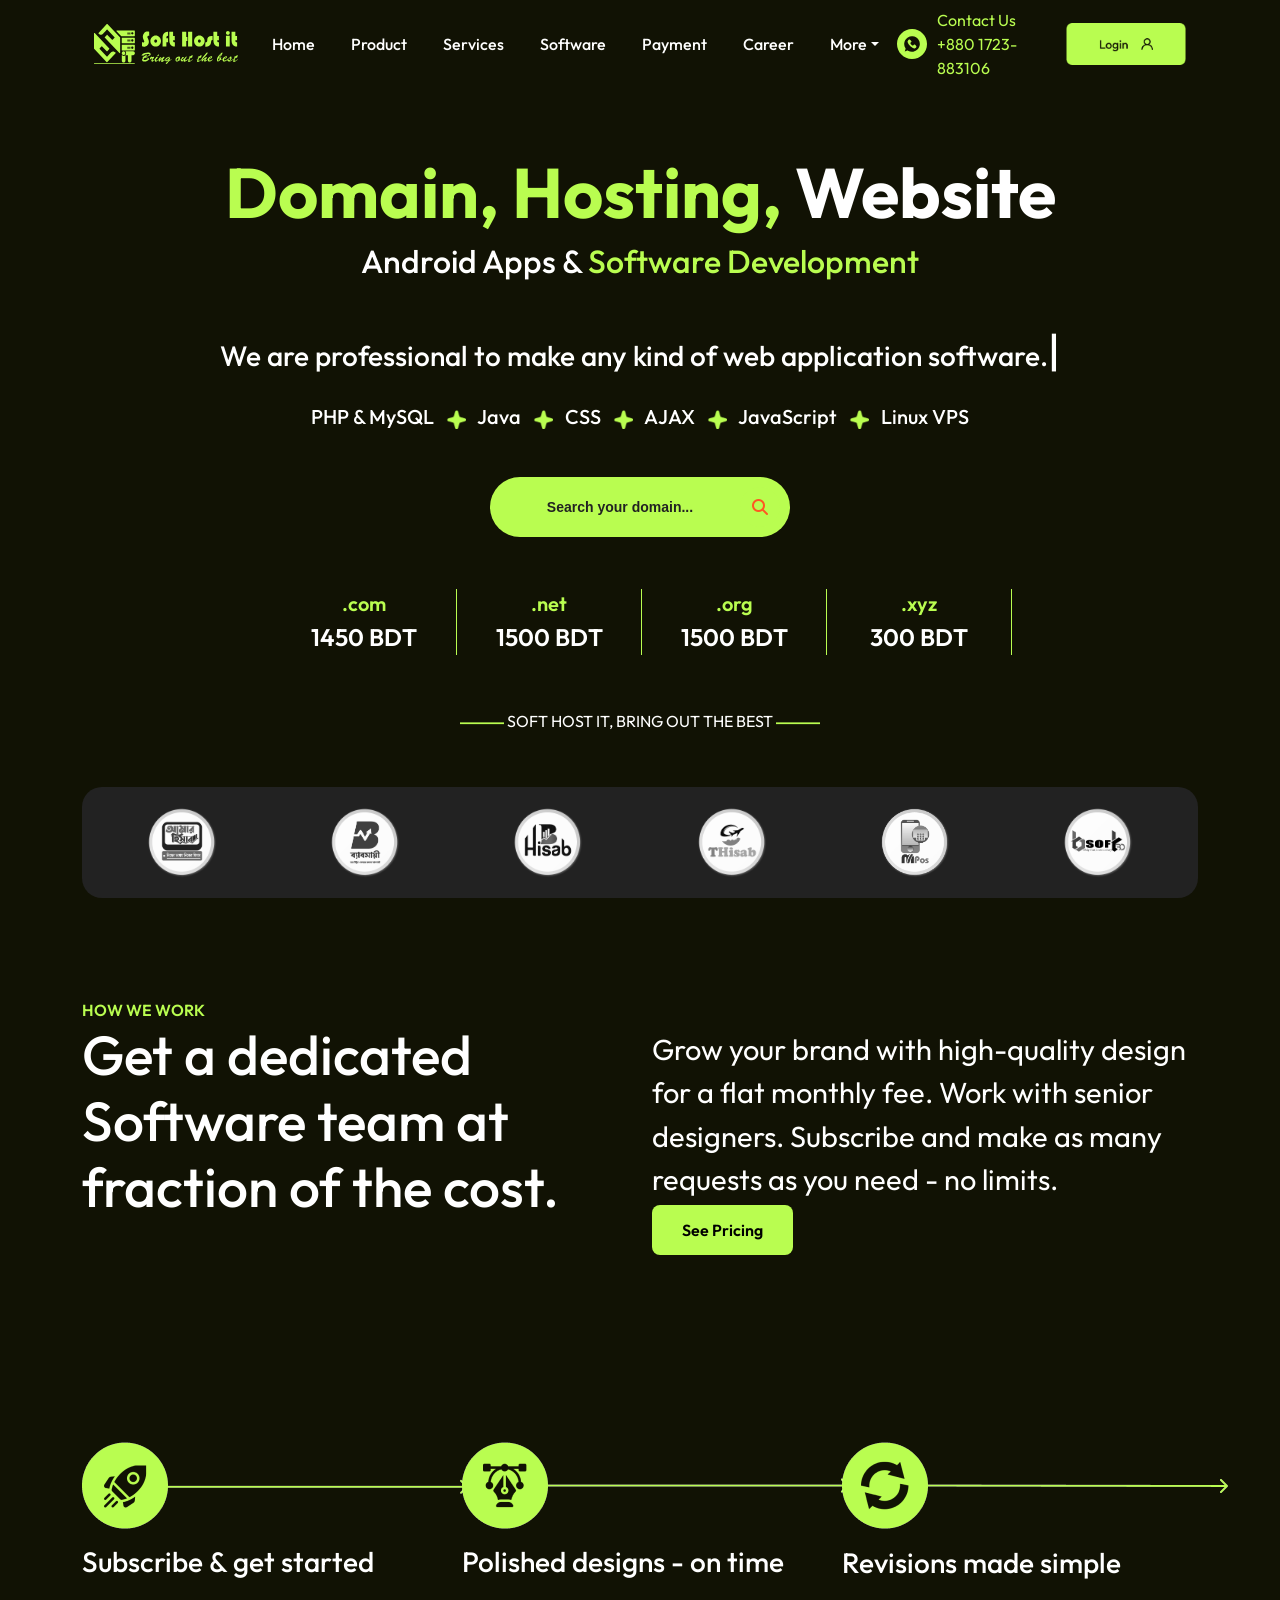
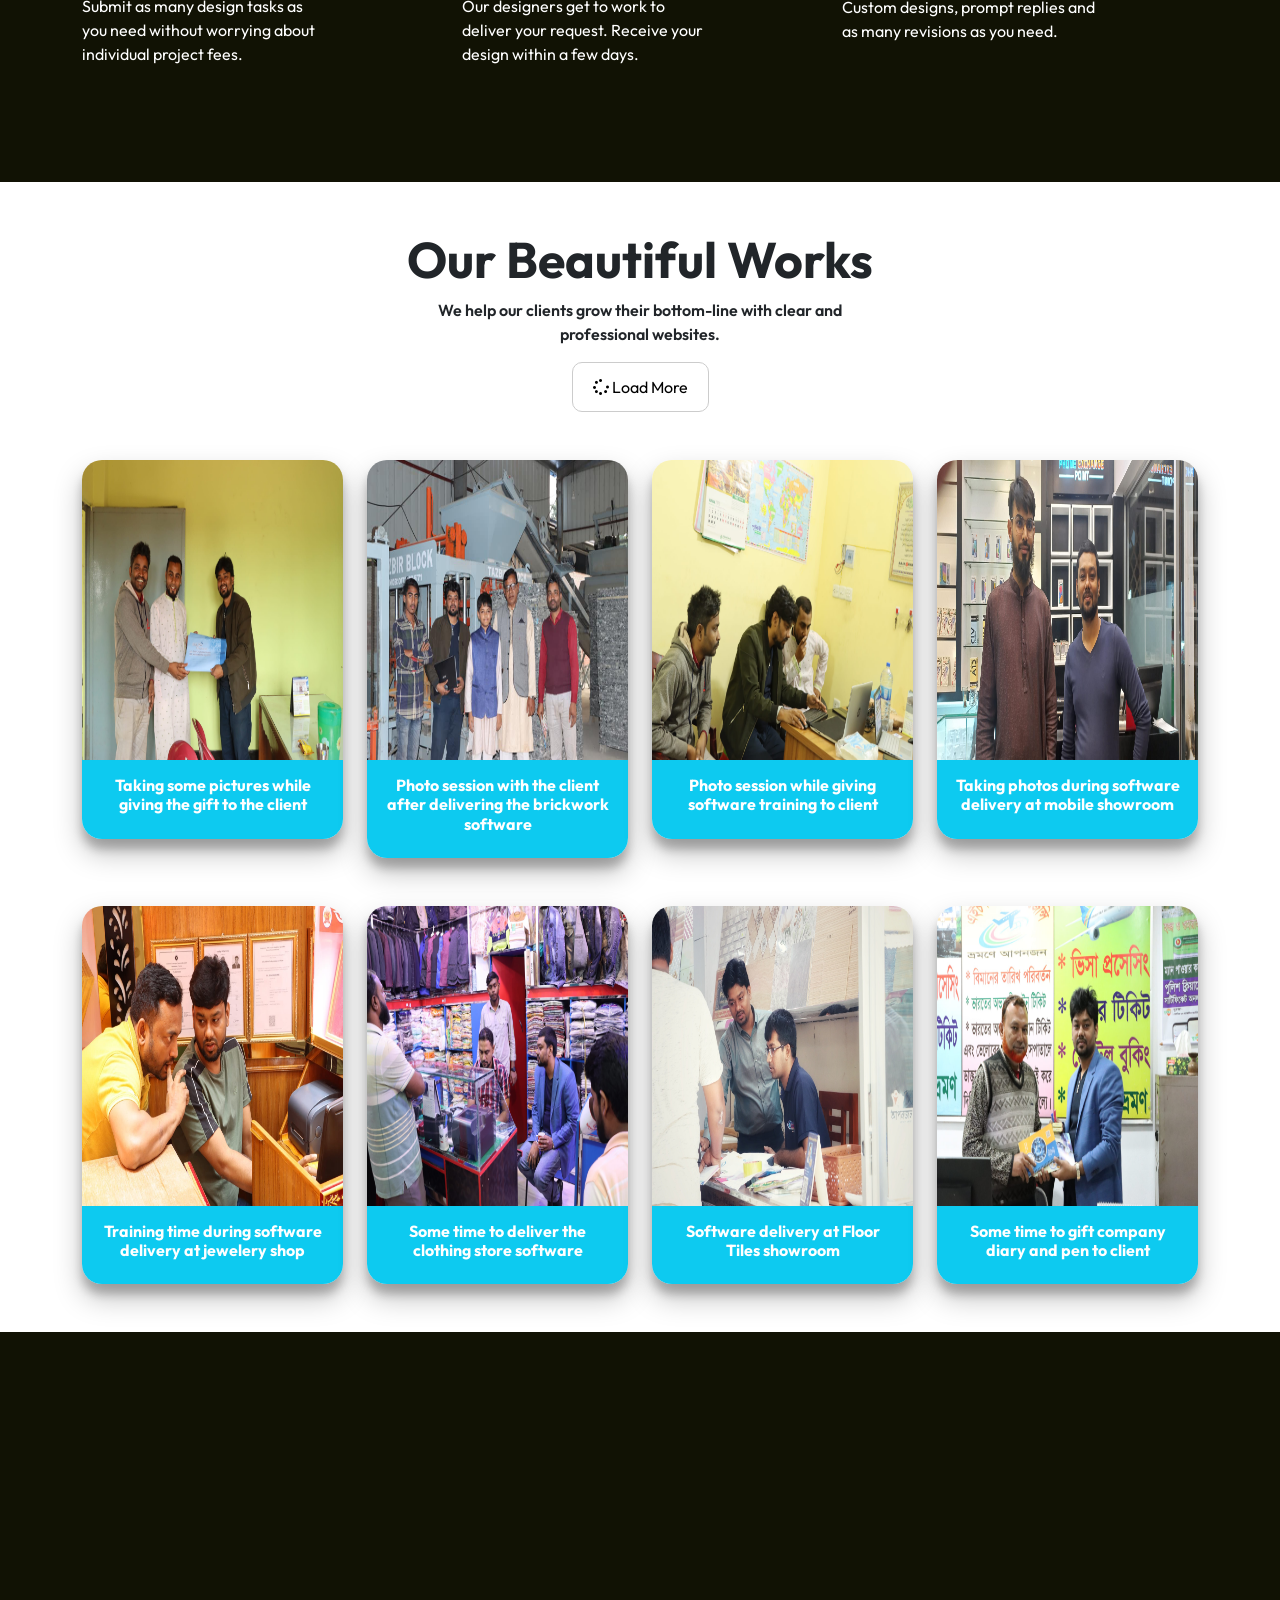
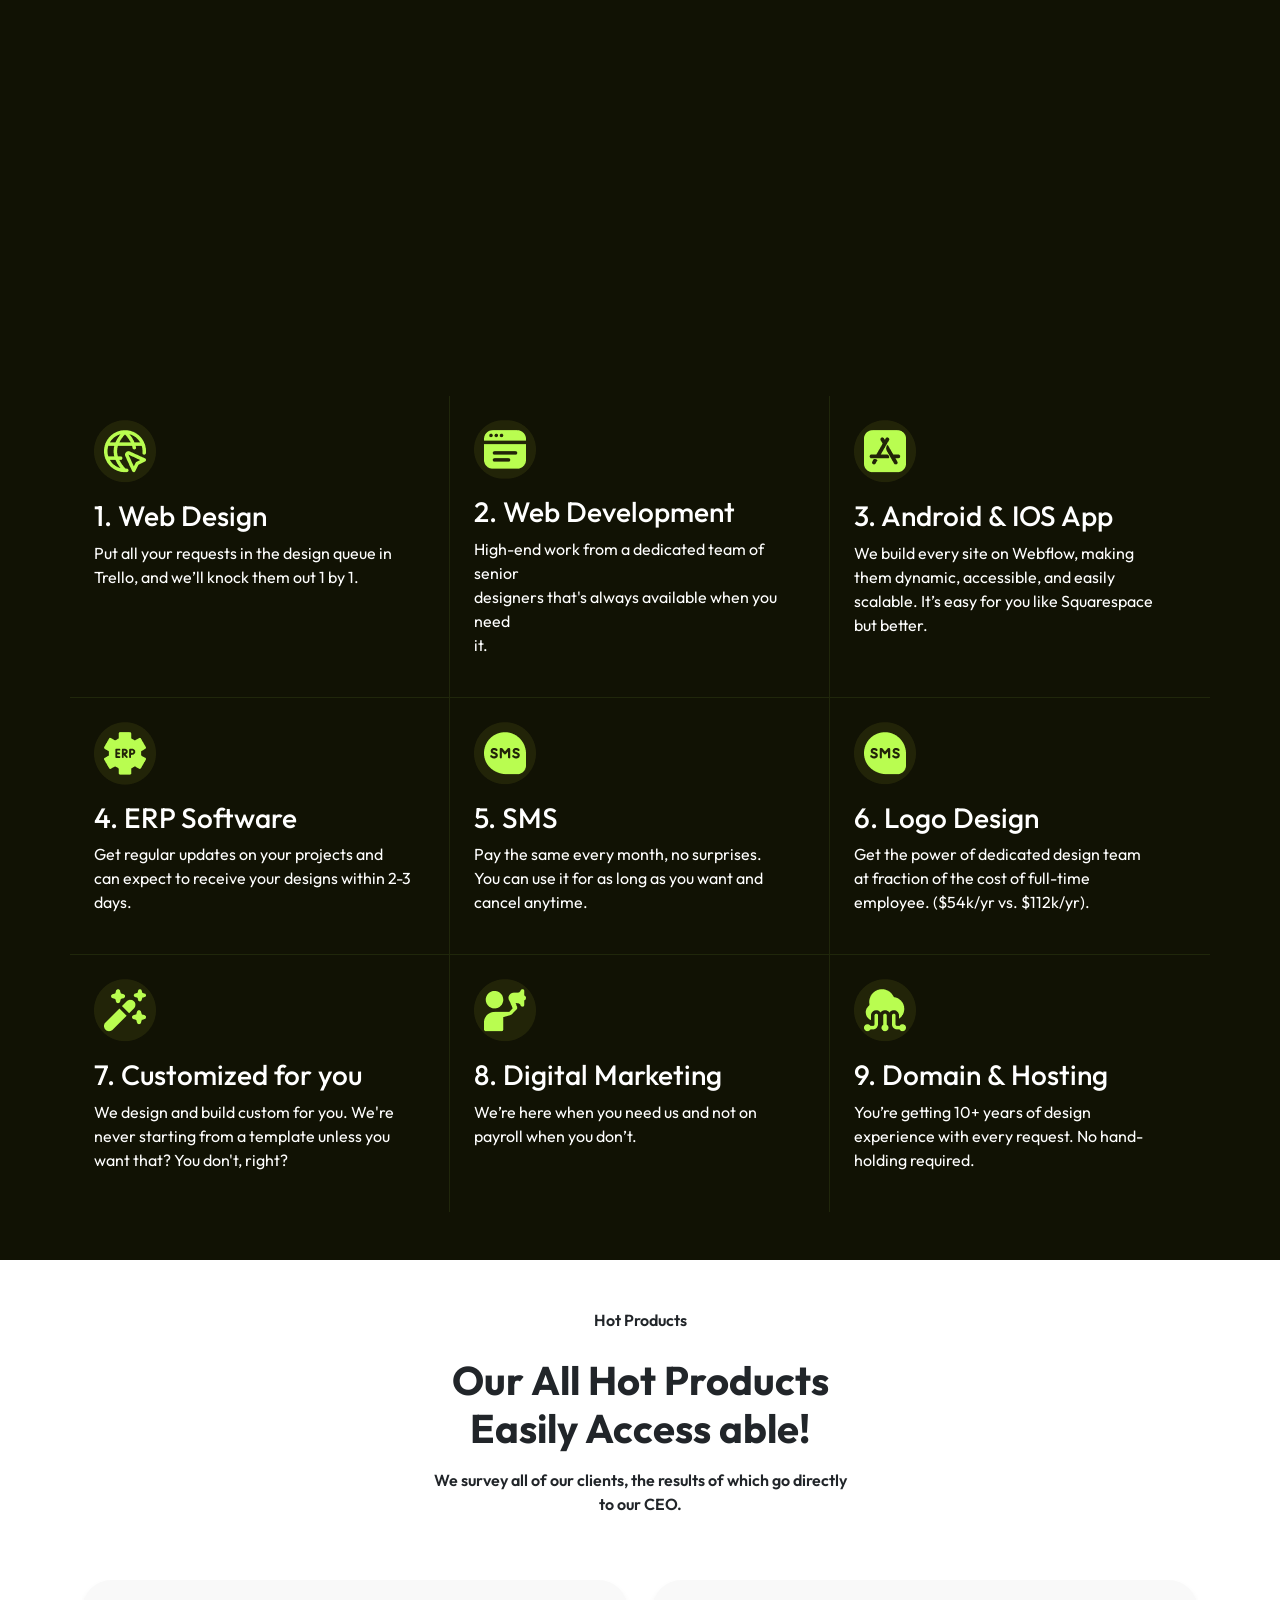
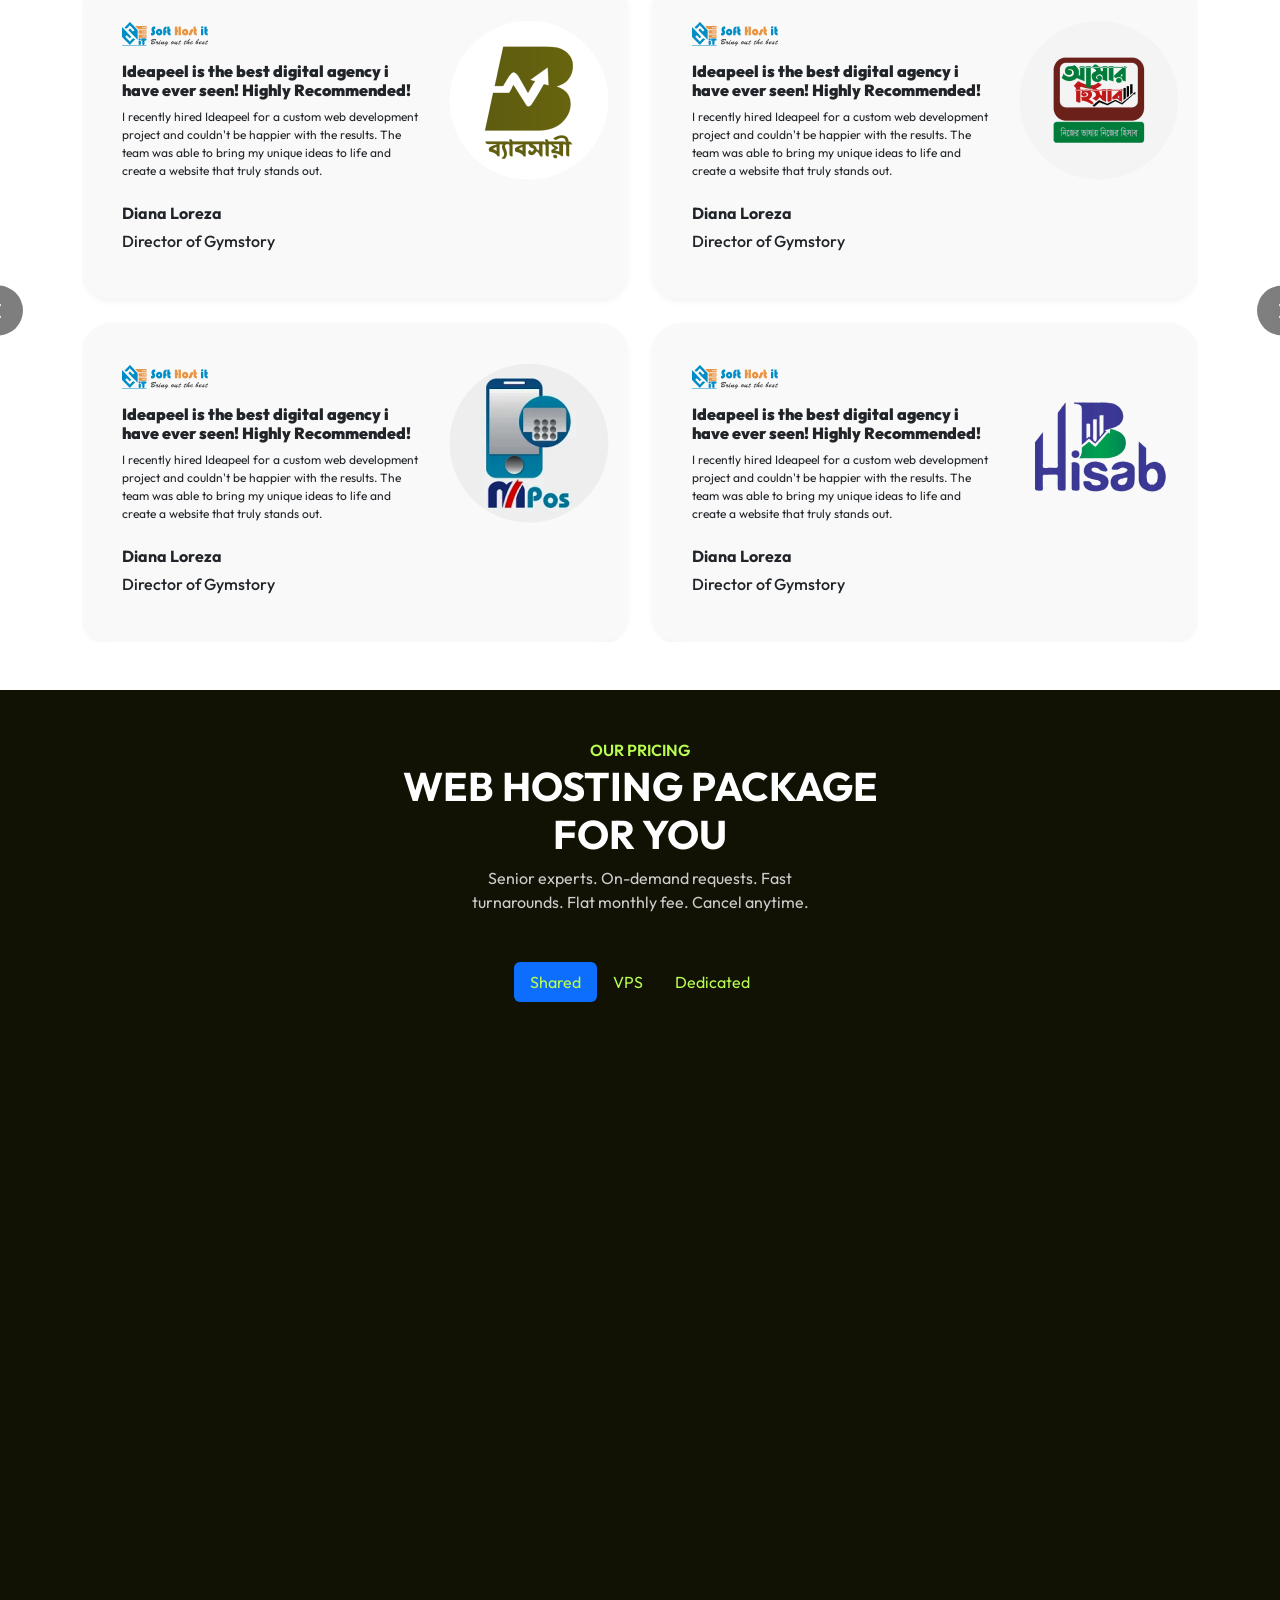
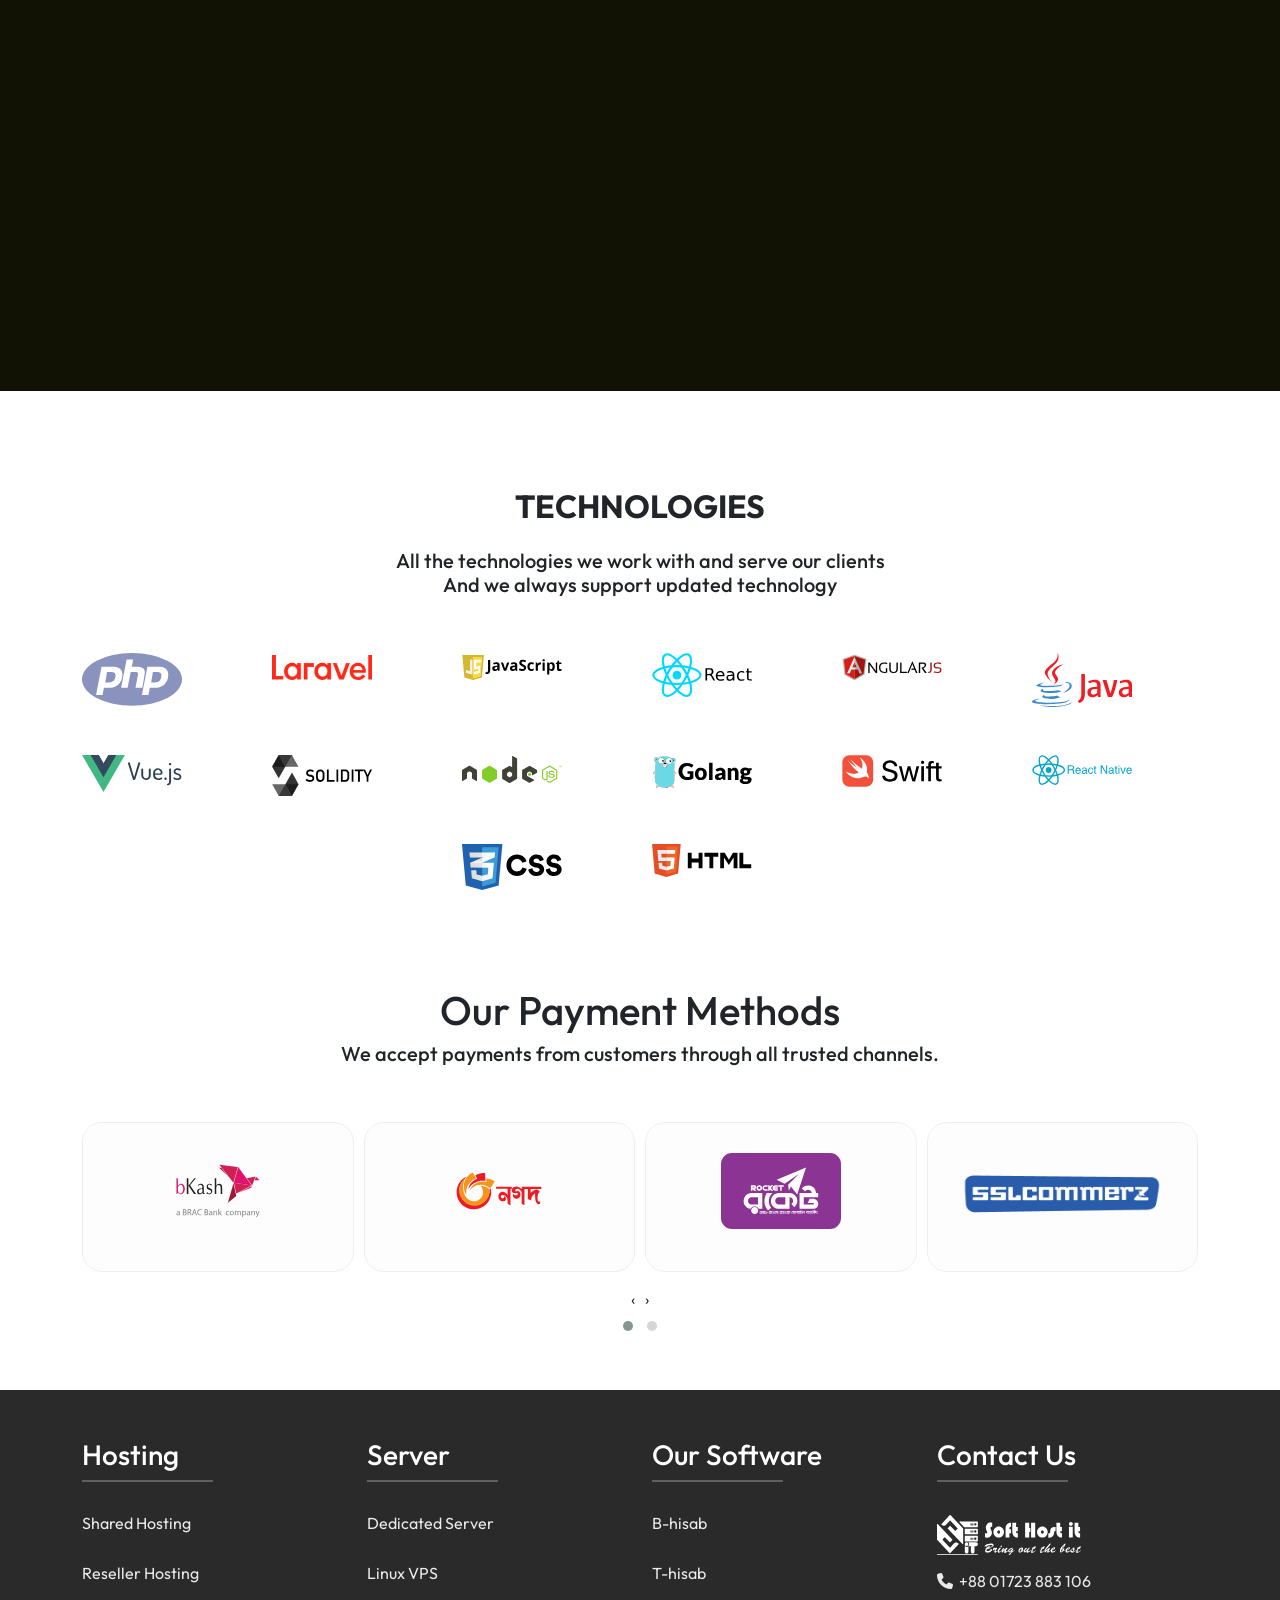
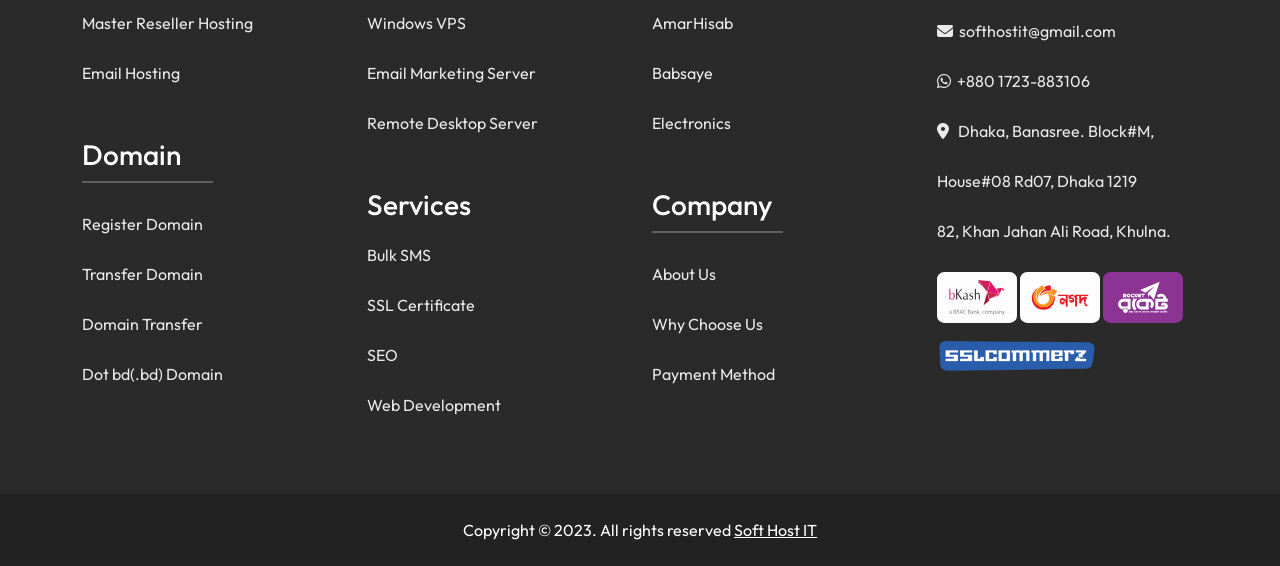
==== commit 92e61dd0: "aaa" ====
--- a/index.html
+++ b/index.html
@@ -5,7 +5,7 @@
     <meta charset="utf-8">
     <!-- ==== Favicons ==== -->
     <link rel="shortcut icon" href="favicon.png" type="image/x-icon">
-    <link rel="icon" href="images/favicon.png" type="image/x-icon">
+    <link rel="icon" href="images/fav.svg" type="image/x-icon">
     <title>Soft Host IT | Domain Registration, & Web Hosting, Online Accounting Software, Website Design & Development, Web App Development Services, POS Software</title>
     <meta http-equiv="X-UA-Compatible" content="IE=edge">
     <meta name="viewport" content="width=device-width, initial-scale=1, user-scalable=no">
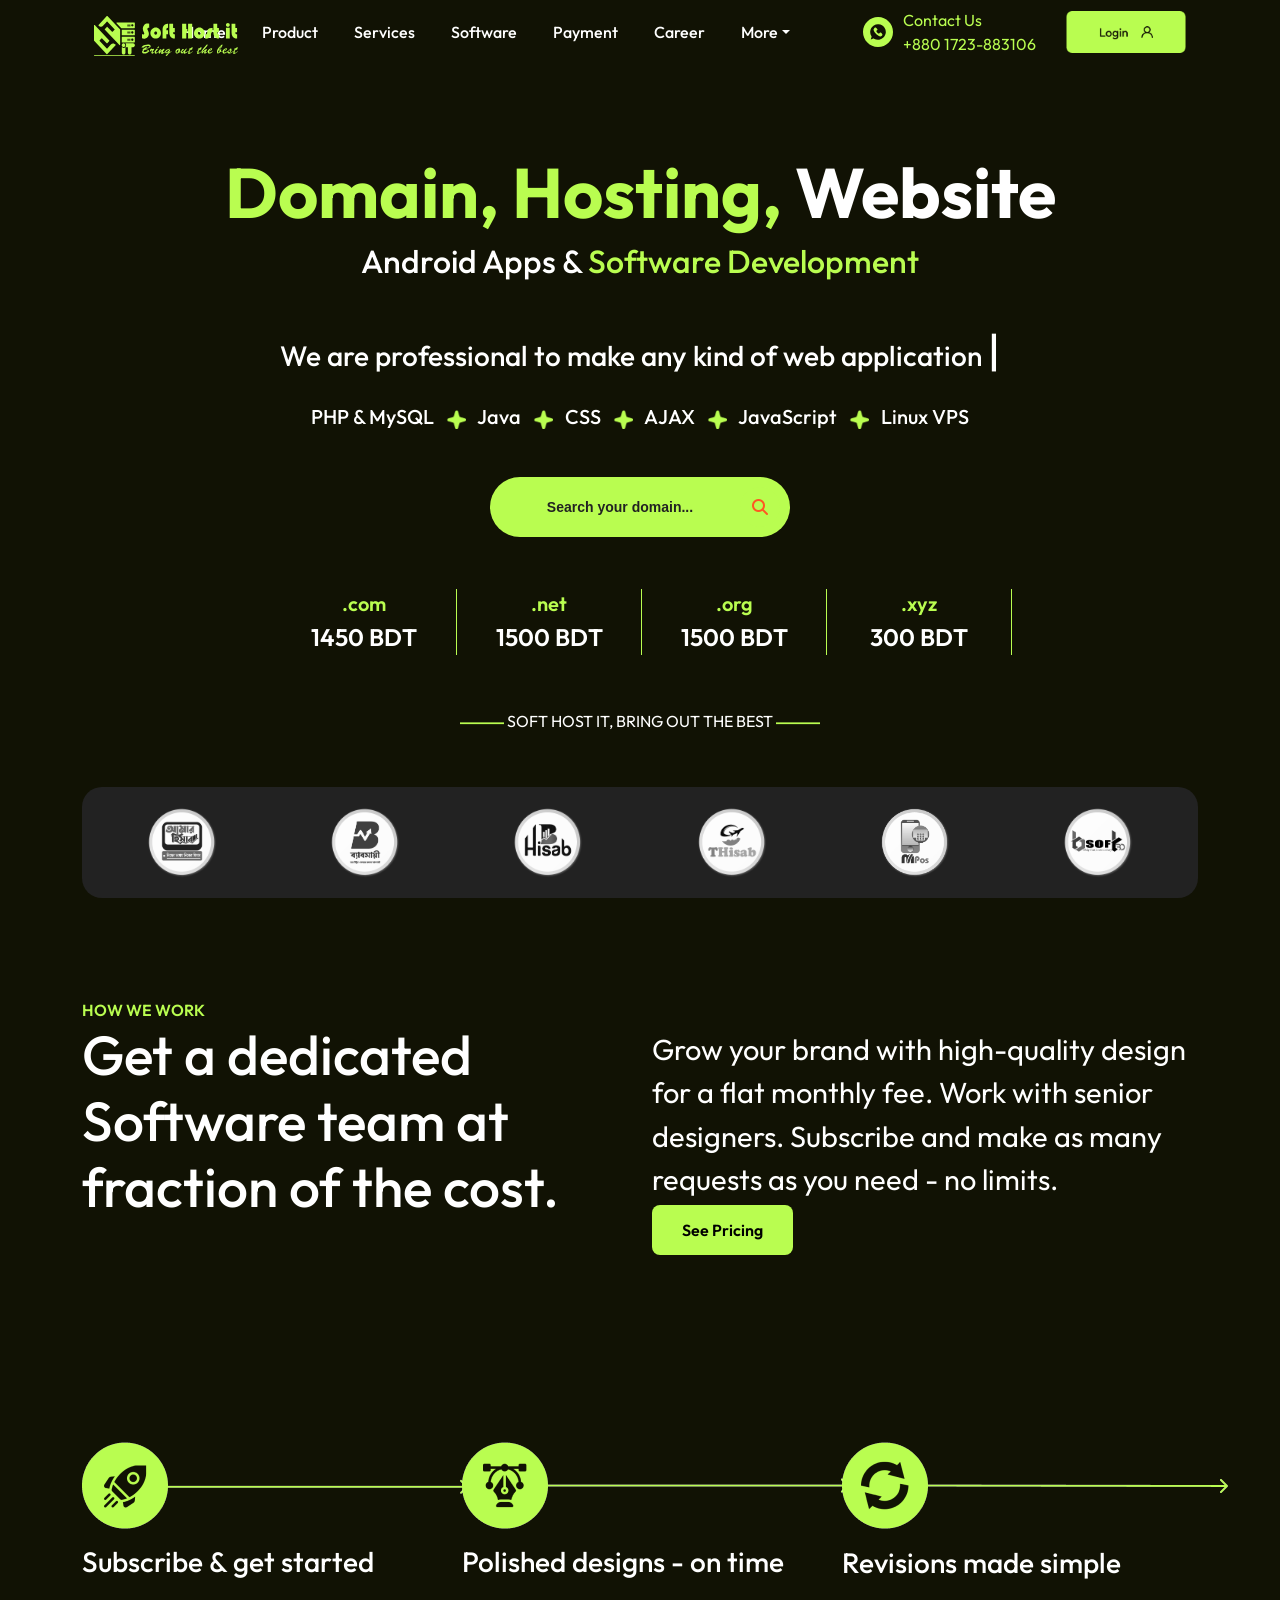
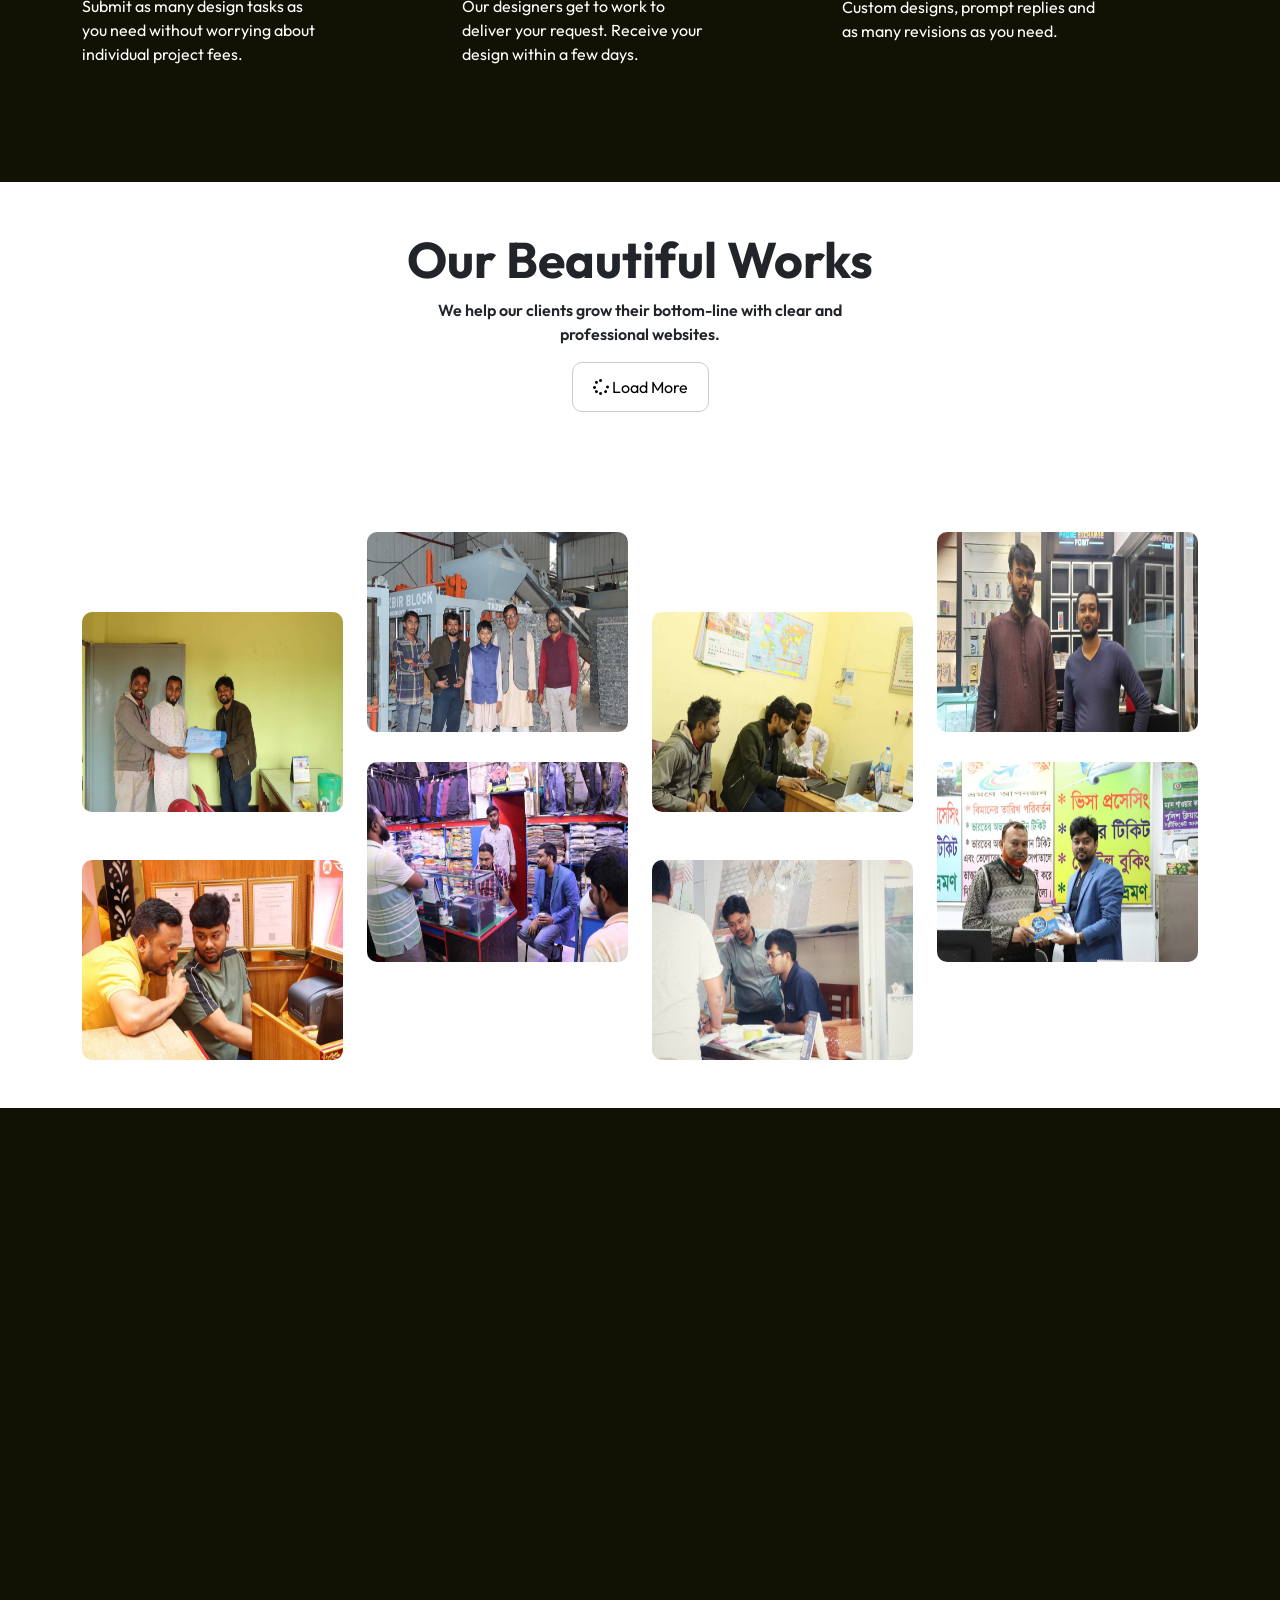
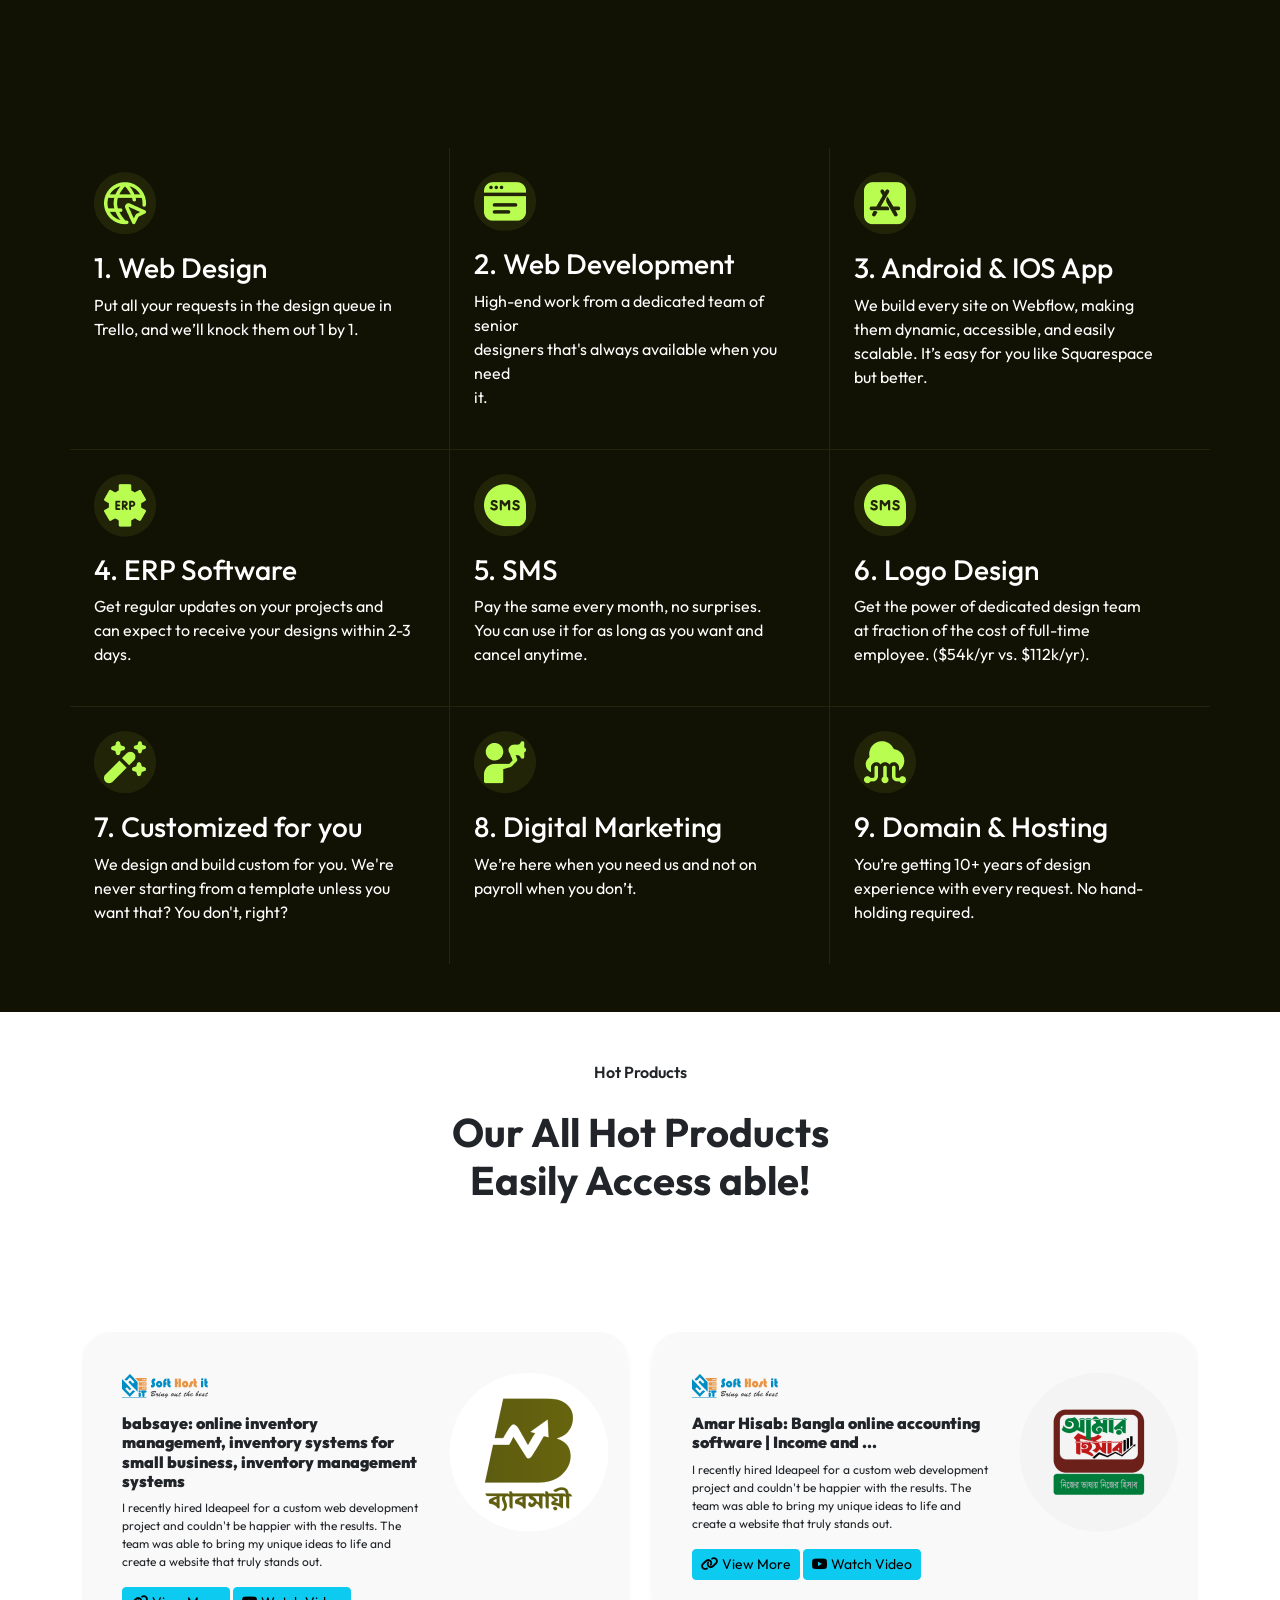
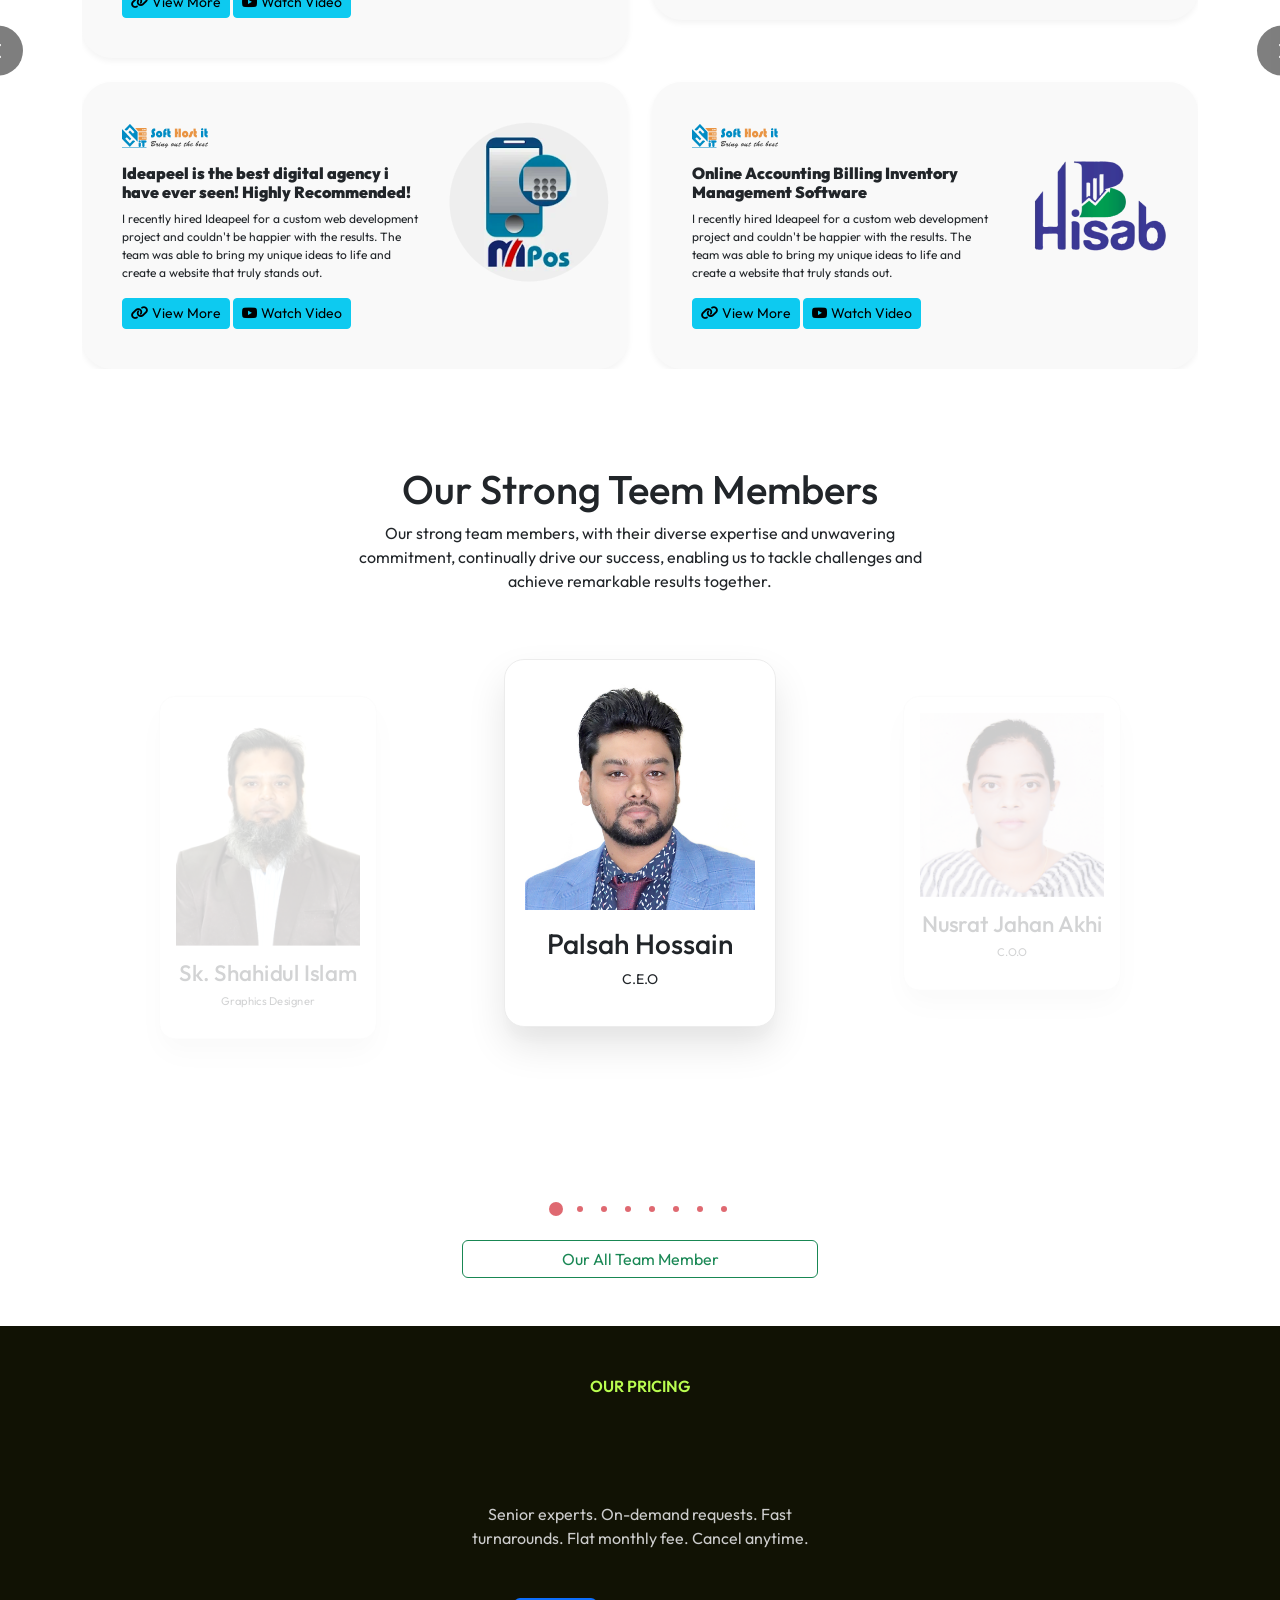
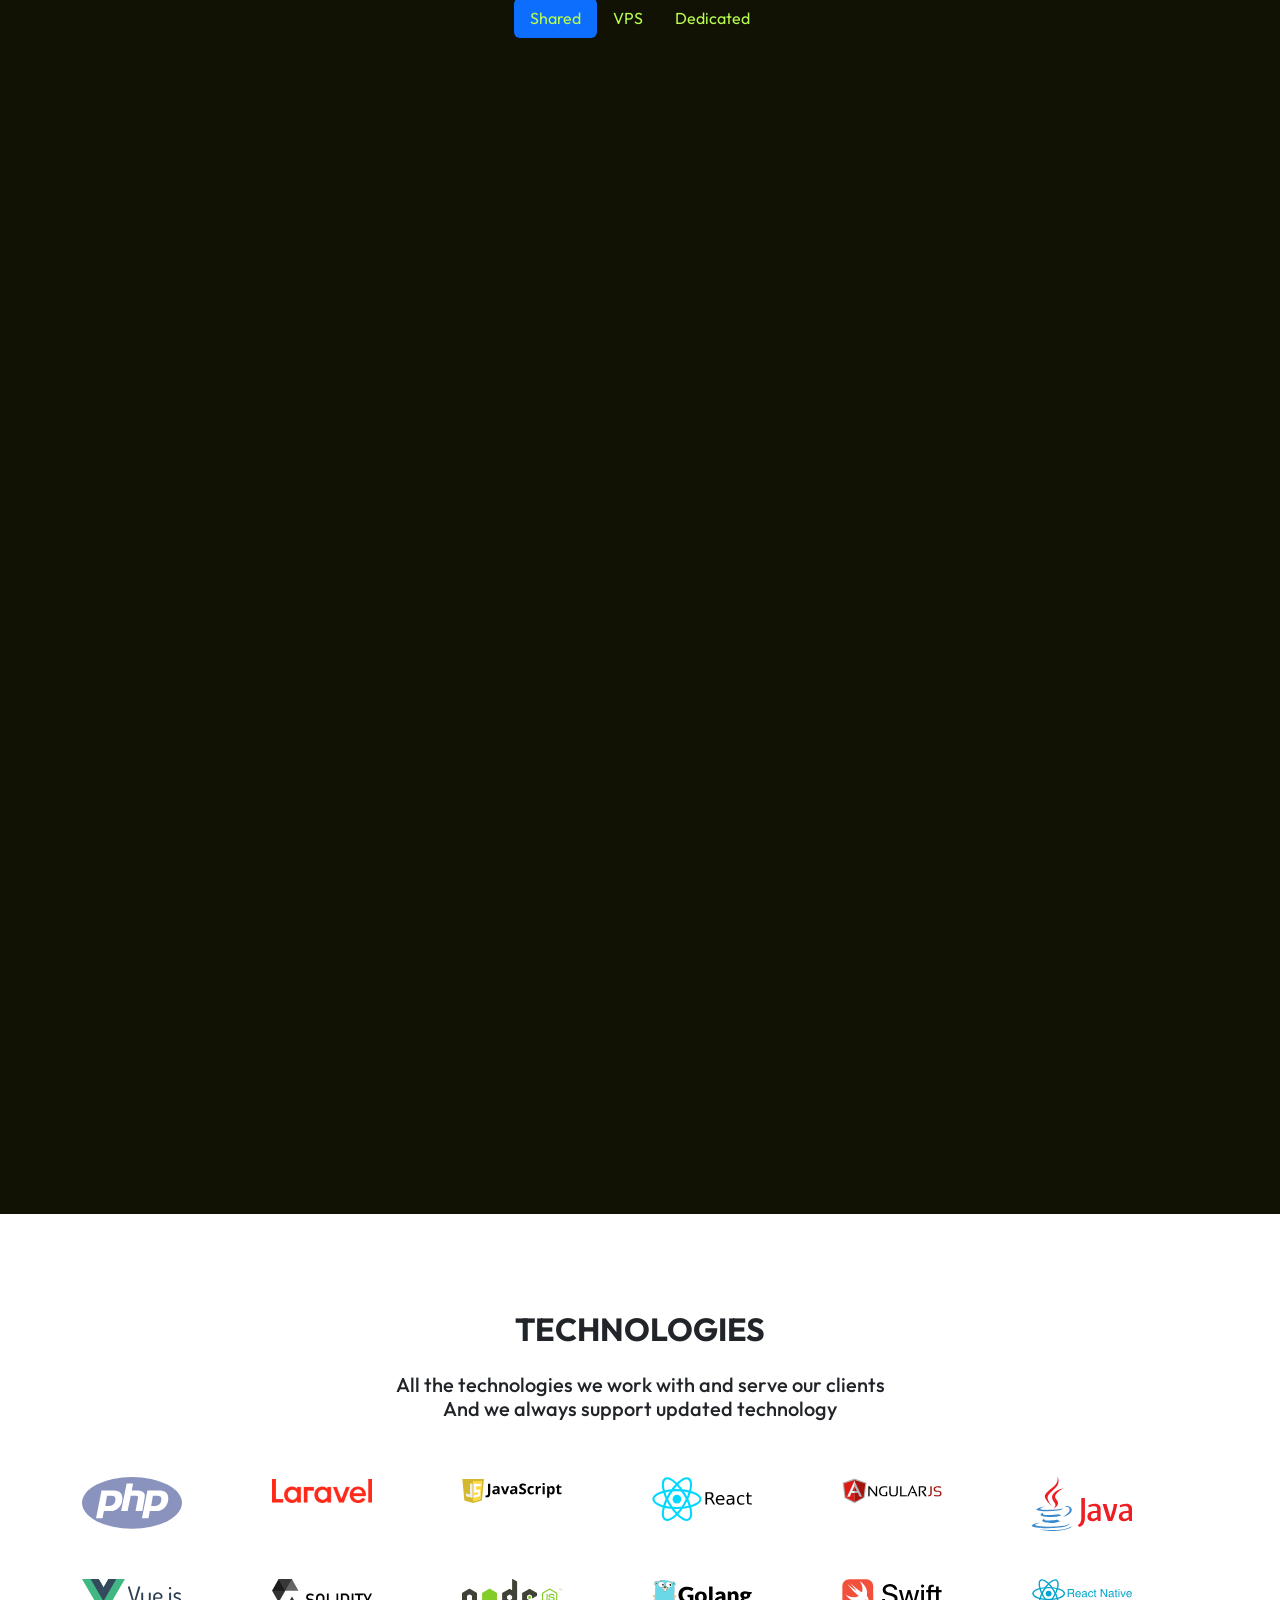
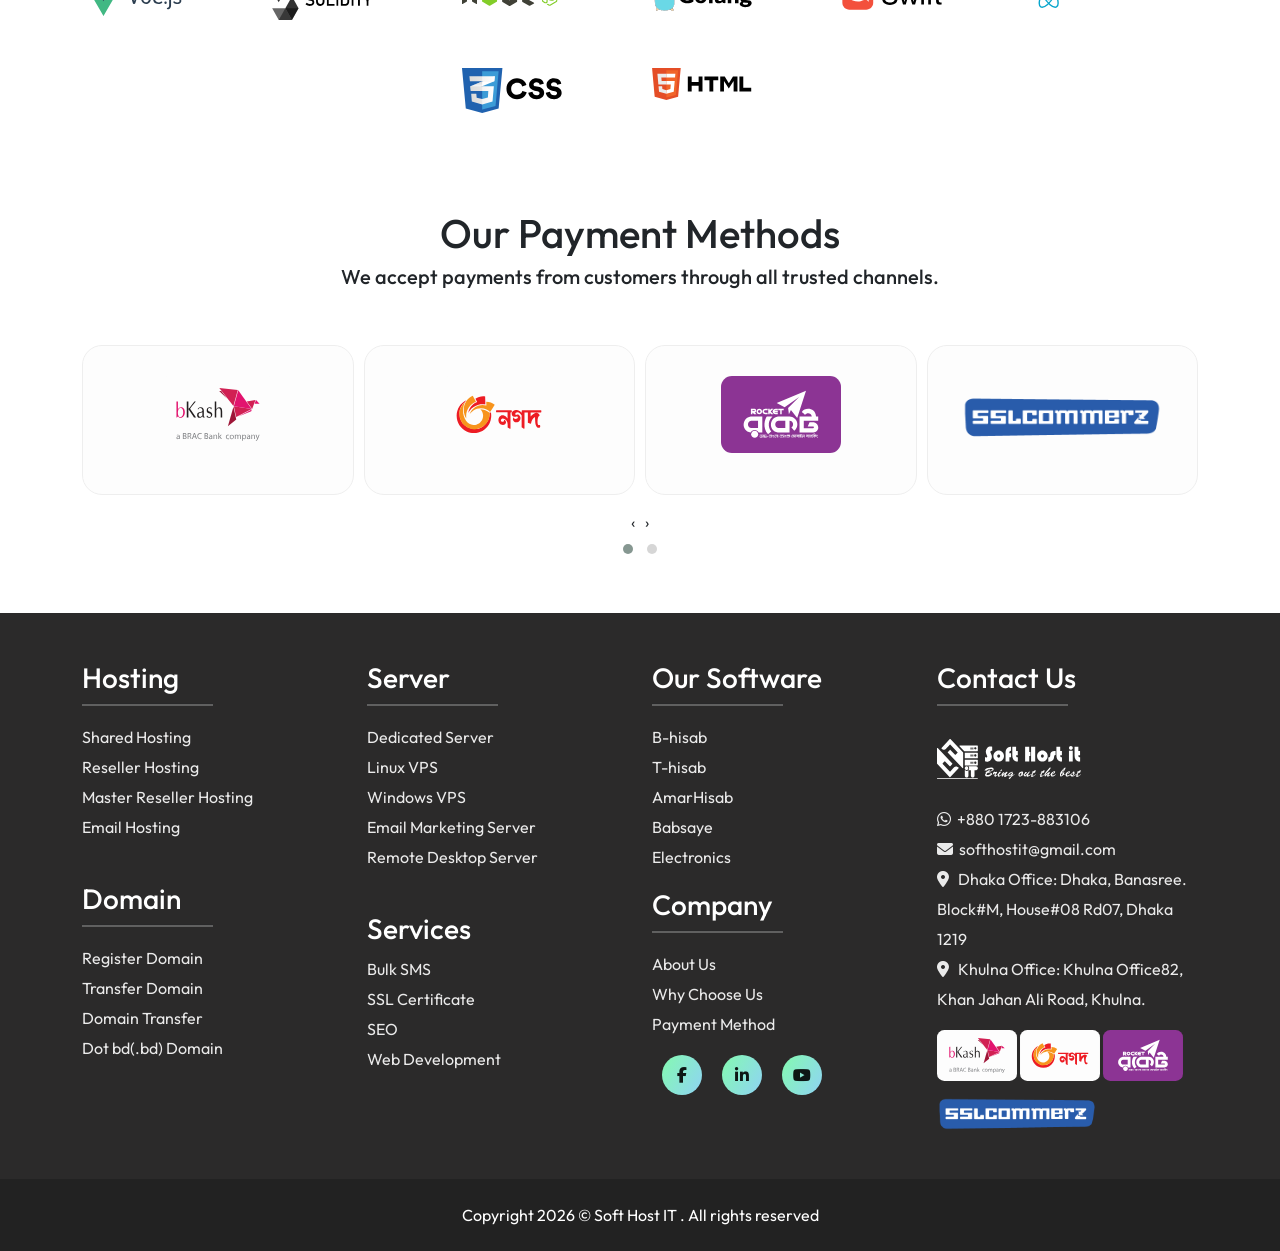
==== commit da83315d: "design changed" ====
--- a/index.html
+++ b/index.html
@@ -13,12 +13,12 @@
     <meta name="author" content="Soft Host IT, POS Software" />
     <!-- Bootstrap CSS & font awsome -->
     <link href="https://cdn.jsdelivr.net/npm/bootstrap@5.3.3/dist/css/bootstrap.min.css" rel="stylesheet">
-    <link rel="stylesheet" href="https://cdnjs.cloudflare.com/ajax/libs/font-awesome/6.5.2/css/all.min.css"/>
+    <link rel="stylesheet" href="https://cdnjs.cloudflare.com/ajax/libs/font-awesome/6.5.2/css/all.min.css" />
     <!-- vendor css -->
     <link href="https://unpkg.com/aos@2.3.1/dist/aos.css" rel="stylesheet">
-    <link rel="stylesheet" href="vendor/lightbox/css/lightbox.css">
     <link rel="stylesheet" href="https://cdnjs.cloudflare.com/ajax/libs/OwlCarousel2/2.3.4/assets/owl.carousel.min.css">
     <link rel="stylesheet" href="https://cdnjs.cloudflare.com/ajax/libs/OwlCarousel2/2.3.4/assets/owl.theme.default.min.css">
+    <link rel="stylesheet" href="vendor/magnatic-popup/magnific-popup.css">
     <!-- Custom CSS -->
     <link rel="stylesheet" href="css/style.css">
     <link rel="stylesheet" href="css/keyframes.css">
@@ -31,10 +31,10 @@
         <div class="container">
             <nav class="navbar navbar-expand-lg bg-body-tertiary">
                 <div class="container">
-                    <a class="navbar-brand" href="index.html" title="Domain Registration, & Web Hosting, Online business Accounting Billing Inventory Software, Web Design & Development, Web Application Development, Doamin Registration, cheap best web hosting service, POS Software">
-                        <img src="images/soft-hoost-it-logo.svg" title="Domain Registration, & Web Hosting, Online business Accounting Billing Inventory Software, Web Design & Development, Web Application Development, Doamin Registration, cheap best web hosting service, POS Software"
-                            alt="Domain Registration, & Web Hosting, Online business Accounting Billing Inventory Software, Web Design & Development, Web Application Development, Doamin Registration, cheap best web hosting service, POS Software">
-                    </a>
+                    <div class="navbar-brand">
+                        <img src="images/soft-hoost-it-logo.svg" class="default">
+                        <img src="images/soft-hoost-it-logo-white.svg" class="hover">
+                    </div>
                     <button class="navbar-toggler" type="button" data-bs-toggle="collapse" data-bs-target="#navbarSupportedContent" aria-controls="navbarSupportedContent" aria-expanded="false" aria-label="Toggle navigation">
                         <i class="fas fa-bars"></i>
                     </button>
@@ -56,12 +56,15 @@
                                 <a class="nav-link" href="#">Payment</a>
                             </li>
                             <li class="nav-item">
-                                <a class="nav-link" href="#">Career</a></li>
+                                <a class="nav-link" href="#">Career</a>
+                            </li>
                             <li class="nav-item dropdown">
                                 <a class="nav-link dropdown-toggle" href="#" role="button" data-bs-toggle="dropdown" aria-expanded="false">More</a>
                                 <ul class="dropdown-menu">
                                     <li><a class="dropdown-item" href="about.html">About Us</a></li>
-                                    <li><hr class="dropdown-divider"></li>
+                                    <li>
+                                        <hr class="dropdown-divider">
+                                    </li>
                                     <li><a class="dropdown-item" href="#">Contact Us</a></li>
                                 </ul>
                             </li>
@@ -78,7 +81,7 @@
             </nav>
         </div>
     </div>
-    
+
     <div class="header" id="header">
         <div class="container">
 
@@ -226,7 +229,7 @@
     </div>
 
     <!-- ============================= Our work section start ============================= -->
-    <section class="our-work py-5">
+    <section class="our-work py-5" id="gallery">
         <div class="container">
             <div class="row">
                 <div class="col-md-12">
@@ -235,86 +238,86 @@
                     <button class="load-more-btn" data-aos="fade-up"><i class="fa-solid fa-spinner"></i> Load More</button>
                 </div>
             </div>
-            <div class="row mt-5 justify-content-center">
+            <div class="row justify-content-center" style="margin-top: 200px;">
                 <div class="col-md-3 col-sm-6 col-xs-6 col-12">
-                    <div class="card" style="border: 0;">
-                        <a href="images/our-works/1.jpg" data-lightbox="models" data-title="Taking some pictures while giving the gift to the client">
-                            <img class="card-img-top" style="height: 300px;" src="images/our-works/1.jpg">
+                    <div class="card galary-card">
+                        <a href="images/our-works/1.jpeg" class="popup-link">
+                            <img class="card-img-top" style="height: 200px;" src="images/our-works/1.jpeg">
                         </a>
-                        <div class="card-body bg-info text-white" style="border-radius: 0px 0px 20px 20px;">
-                          <h6 class="card-title text-center f-700">Taking some pictures while giving the gift to the client</h6>
-                        </div>
-                      </div>
+                        <div class="card-body">
+                            <h6 class="card-title text-center f-700">Taking some pictures while giving the gift to the client</h6>
+                        </div>
+                    </div>
+                </div>
+                <div class="col-md-3 col-sm-6 col-xs-6 col-12" style="margin-top: -80px;">
+                    <div class="card galary-card">
+                        <a href="images/our-works/2.jpeg" class="popup-link">
+                            <img class="card-img-top" style="height: 200px;" src="images/our-works/2.jpeg">
+                        </a>
+                        <div class="card-body">
+                            <h6 class="card-title text-center f-700">Photo session with the client after delivering the brickwork software</h6>
+                        </div>
+                    </div>
                 </div>
                 <div class="col-md-3 col-sm-6 col-xs-6 col-12">
-                    <div class="card" style="border: 0;">
-                        <a href="images/our-works/2.jpg" data-lightbox="models" data-title="Photo session with the client after delivering the brickwork software">
-                            <img class="card-img-top" style="height: 300px;" src="images/our-works/2.jpg">
+                    <div class="card galary-card">
+                        <a href="images/our-works/3.jpeg" class="popup-link">
+                            <img class="card-img-top" style="height: 200px;" src="images/our-works/3.jpeg">
                         </a>
-                        <div class="card-body bg-info text-white" style="border-radius: 0px 0px 20px 20px;">
-                          <h6 class="card-title text-center f-700">Photo session with the client after delivering the brickwork software</h6>
-                        </div>
-                      </div>
-                </div>
-                <div class="col-md-3 col-sm-6 col-xs-6 col-12">
-                    <div class="card" style="border: 0;">
-                        <a href="images/our-works/3.jpg" data-lightbox="models" data-title="Photo session while giving software training to client">
-                            <img class="card-img-top"  style="height: 300px;" src="images/our-works/3.jpg">
+                        <div class="card-body">
+                            <h6 class="card-title text-center f-700">Photo session while giving software training to client</h6>
+                        </div>
+                    </div>
+                </div>
+                <div class="col-md-3 col-sm-6 col-xs-6 col-12" style="margin-top: -80px;">
+                    <div class="card galary-card">
+                        <a href="images/our-works/4.jpeg" class="popup-link">
+                            <img class="card-img-top" style="height: 200px;" src="images/our-works/4.jpeg">
                         </a>
-                        <div class="card-body bg-info text-white" style="border-radius: 0px 0px 20px 20px;">
-                          <h6 class="card-title text-center f-700">Photo session while giving software training to client</h6>
-                        </div>
-                      </div>
-                </div>
-                <div class="col-md-3 col-sm-6 col-xs-6 col-12">
-                    <div class="card" style="border: 0;">
-                        <a href="images/our-works/4.jpg" data-lightbox="models" data-title="Taking photos during software delivery at mobile showroom">
-                            <img class="card-img-top" style="height: 300px;" src="images/our-works/4.jpg">
+                        <div class="card-body">
+                            <h6 class="card-title text-center f-700">Taking photos during software delivery at mobile showroom</h6>
+                        </div>
+                    </div>
+                </div>
+                <div class="col-md-3 col-sm-6 col-xs-6 col-12 mt-5">
+                    <div class="card galary-card">
+                        <a href="images/our-works/5.jpeg" class="popup-link">
+                            <img class="card-img-top" style="height: 200px;" src="images/our-works/5.jpeg">
                         </a>
-                        <div class="card-body bg-info text-white" style="border-radius: 0px 0px 20px 20px;">
-                          <h6 class="card-title text-center f-700">Taking photos during software delivery at mobile showroom</h6>
-                        </div>
-                      </div>
+                        <div class="card-body">
+                            <h6 class="card-title text-center f-700">Training time during software delivery at jewelery shop</h6>
+                        </div>
+                    </div>
+                </div>
+                <div class="col-md-3 col-sm-6 col-xs-6 col-12 mt-5" style="margin-top: -50px !important;">
+                    <div class="card galary-card">
+                        <a href="images/our-works/6.jpeg" class="popup-link">
+                            <img class="card-img-top" style="height: 200px;" src="images/our-works/6.jpeg">
+                        </a>
+                        <div class="card-body">
+                            <h6 class="card-title text-center f-700">Some time to deliver the clothing store software</h6>
+                        </div>
+                    </div>
                 </div>
                 <div class="col-md-3 col-sm-6 col-xs-6 col-12 mt-5">
-                    <div class="card" style="border: 0;">
-                        <a href="images/our-works/5.jpg" data-lightbox="models" data-title="Training time during software delivery at jewelery shop">
-                            <img class="card-img-top" style="height: 300px;" src="images/our-works/5.jpg">
+                    <div class="card galary-card">
+                        <a href="images/our-works/7.jpeg" class="popup-link">
+                            <img class="card-img-top" style="height: 200px;" src="images/our-works/7.jpeg">
                         </a>
-                        <div class="card-body bg-info text-white" style="border-radius: 0px 0px 20px 20px;">
-                          <h6 class="card-title text-center f-700">Training time during software delivery at jewelery shop</h6>
-                        </div>
-                      </div>
-                </div>
-                <div class="col-md-3 col-sm-6 col-xs-6 col-12 mt-5">
-                    <div class="card" style="border: 0;">
-                        <a href="images/our-works/6.jpg" data-lightbox="models" data-title="Some time to deliver the clothing store software">
-                            <img class="card-img-top" style="height: 300px;" src="images/our-works/6.jpg">
+                        <div class="card-body">
+                            <h6 class="card-title text-center f-700">Software delivery at Floor Tiles showroom</h6>
+                        </div>
+                    </div>
+                </div>
+                <div class="col-md-3 col-sm-6 col-xs-6 col-12 mt-5" style="margin-top: -50px !important;">
+                    <div class="card galary-card">
+                        <a href="images/our-works/8.jpeg" class="popup-link">
+                            <img class="card-img-top" style="height: 200px;" src="images/our-works/8.jpeg" alt="Card image cap">
                         </a>
-                        <div class="card-body bg-info text-white" style="border-radius: 0px 0px 20px 20px;">
-                          <h6 class="card-title text-center f-700">Some time to deliver the clothing store software</h6>
-                        </div>
-                      </div>
-                </div>
-                <div class="col-md-3 col-sm-6 col-xs-6 col-12 mt-5">
-                    <div class="card" style="border: 0;">
-                        <a href="images/our-works/7.jpg" data-lightbox="models" data-title="Software delivery at Floor Tiles showroomn">
-                            <img class="card-img-top" style="height: 300px;" src="images/our-works/7.jpg">
-                        </a>
-                        <div class="card-body bg-info text-white" style="border-radius: 0px 0px 20px 20px;">
-                          <h6 class="card-title text-center f-700">Software delivery at Floor Tiles showroom</h6>
-                        </div>
-                      </div>
-                </div>
-                <div class="col-md-3 col-sm-6 col-xs-6 col-12 mt-5">
-                    <div class="card" style="border: 0;">
-                        <a href="images/our-works/8.jpg" data-lightbox="models" data-title="Some time to gift company diary and pen to client">
-                            <img class="card-img-top" style="height: 300px;" src="images/our-works/8.jpg" alt="Card image cap">
-                        </a>
-                        <div class="card-body bg-info text-white" style="border-radius: 0px 0px 20px 20px;">
-                          <h6 class="card-title text-center f-700">Some time to gift company diary and pen to client</h6>
-                        </div>
-                      </div>
+                        <div class="card-body">
+                            <h6 class="card-title text-center f-700">Some time to gift company diary and pen to client</h6>
+                        </div>
+                    </div>
                 </div>
             </div>
         </div>
@@ -345,7 +348,6 @@
                         <li>Wireframes</li>
                     </ul>
                     <br>
-                    <button class="service-load-more-btn"><i class="fa-solid fa-spinner"></i> &nbsp; Load More</button>
                 </div>
             </div>
             <div class="benifits mt-5">
@@ -440,10 +442,14 @@
                                                 <div class="row">
                                                     <div class="col-8">
                                                         <img src="images/product/company-logo.png" alt="">
-                                                        <h6 class="mt-3 f-900">Ideapeel is the best digital agency i <br> have ever seen! Highly Recommended!</h6>
+                                                        <h6 class="mt-3 f-900">babsaye: online inventory management, inventory systems for small business, inventory management systems</h6>
                                                         <p>I recently hired Ideapeel for a custom web development project and couldn't be happier with the results. The team was able to bring my unique ideas to life and create a website that truly stands out.</p>
-                                                        <h6 class="f-700 mt-4">Diana Loreza</h6>
-                                                        <h6>Director of Gymstory</h6>
+                                                        <a href="https://babsaye.com/" class="btn btn-info btn-sm" target="_blank">
+                                                            <i class="fa-solid fa-link"></i> View More
+                                                        </a>
+                                                        <a href="https://www.youtube.com/watch?v=0mF8wULUDlQ&list=PLZOCU9pZ6G5XK1vJHynDWkIh_9cEoVI10" class="btn btn-info btn-sm" target="_blank">
+                                                            <i class="fa-brands fa-youtube"></i> Watch Video
+                                                        </a>
                                                     </div>
                                                     <div class="col-4">
                                                         <img src="images/product/babsayee.png" alt="">
@@ -458,10 +464,15 @@
                                                 <div class="row">
                                                     <div class="col-8">
                                                         <img src="images/product/company-logo.png" alt="">
-                                                        <h6 class="mt-3 f-900">Ideapeel is the best digital agency i <br> have ever seen! Highly Recommended!</h6>
+                                                        <h6 class="mt-3 f-900">Amar Hisab: Bangla online accounting software | Income and ...</h6>
                                                         <p>I recently hired Ideapeel for a custom web development project and couldn't be happier with the results. The team was able to bring my unique ideas to life and create a website that truly stands out.</p>
-                                                        <h6 class="f-700 mt-4">Diana Loreza</h6>
-                                                        <h6>Director of Gymstory</h6>
+
+                                                        <a href="https://amarhisab.com/" class="btn btn-info btn-sm" target="_blank">
+                                                            <i class="fa-solid fa-link"></i> View More
+                                                        </a>
+                                                        <a href="https://youtu.be/L_HswjPW8OA" class="btn btn-info btn-sm" target="_blank">
+                                                            <i class="fa-brands fa-youtube"></i> Watch Video
+                                                        </a>
                                                     </div>
                                                     <div class="col-4">
                                                         <img src="images/product/amarhisab.png" alt="">
@@ -478,11 +489,86 @@
                                                         <img src="images/product/company-logo.png" alt="">
                                                         <h6 class="mt-3 f-900">Ideapeel is the best digital agency i <br> have ever seen! Highly Recommended!</h6>
                                                         <p>I recently hired Ideapeel for a custom web development project and couldn't be happier with the results. The team was able to bring my unique ideas to life and create a website that truly stands out.</p>
-                                                        <h6 class="f-700 mt-4">Diana Loreza</h6>
-                                                        <h6>Director of Gymstory</h6>
+                                                        <a href="javascript:" class="btn btn-info btn-sm" target="_blank">
+                                                            <i class="fa-solid fa-link"></i> View More
+                                                        </a>
+                                                        <a href="javascript:" class="btn btn-info btn-sm" target="_blank">
+                                                            <i class="fa-brands fa-youtube"></i> Watch Video
+                                                        </a>
                                                     </div>
                                                     <div class="col-4">
                                                         <img src="images/product/mpos.png" alt="">
+                                                    </div>
+                                                </div>
+                                            </div>
+                                        </div>
+                                    </div>
+                                    <div class="col-md-6 mt-4" data-aos="fade-right">
+                                        <div class="card p-4">
+                                            <div class="card-body">
+                                                <div class="row">
+                                                    <div class="col-8">
+                                                        <img src="images/product/company-logo.png" alt="">
+                                                        <h6 class="mt-3 f-900">Online Accounting Billing Inventory Management Software</h6>
+                                                        <p>I recently hired Ideapeel for a custom web development project and couldn't be happier with the results. The team was able to bring my unique ideas to life and create a website that truly stands out.</p>
+                                                        <a href="https://bhisab.com/" class="btn btn-info btn-sm" target="_blank">
+                                                            <i class="fa-solid fa-link"></i> View More
+                                                        </a>
+                                                        <a href="https://www.youtube.com/watch?v=vGrV7oYp93s&list=PLZOCU9pZ6G5Ug4Si-f2-XAhmusTZr1SeL" class="btn btn-info btn-sm" target="_blank">
+                                                            <i class="fa-brands fa-youtube"></i> Watch Video
+                                                        </a>
+                                                    </div>
+                                                    <div class="col-4">
+                                                        <img src="images/product/b-hisab.png" alt="">
+                                                    </div>
+                                                </div>
+                                            </div>
+                                        </div>
+                                    </div>
+                                </div>
+                            </div>
+                            <div class="carousel-item">
+                                <div class="row">
+                                    <div class="col-md-6" data-aos="fade-right">
+                                        <div class="card p-4">
+                                            <div class="card-body">
+                                                <div class="row">
+                                                    <div class="col-8">
+                                                        <img src="images/product/company-logo.png" alt="">
+                                                        <h6 class="mt-3 f-900">babsaye: online inventory management, inventory systems for small business, inventory management systems</h6>
+                                                        <p>I recently hired Ideapeel for a custom web development project and couldn't be happier with the results. The team was able to bring my unique ideas to life and create a website that truly stands out.</p>
+                                                        <a href="https://babsaye.com/" class="btn btn-info btn-sm" target="_blank">
+                                                            <i class="fa-solid fa-link"></i> View More
+                                                        </a>
+                                                        <a href="https://www.youtube.com/watch?v=0mF8wULUDlQ&list=PLZOCU9pZ6G5XK1vJHynDWkIh_9cEoVI10" class="btn btn-info btn-sm" target="_blank">
+                                                            <i class="fa-brands fa-youtube"></i> Watch Video
+                                                        </a>
+                                                    </div>
+                                                    <div class="col-4">
+                                                        <img src="images/product/babsayee.png" alt="">
+                                                    </div>
+                                                </div>
+                                            </div>
+                                        </div>
+                                    </div>
+                                    <div class="col-md-6" data-aos="fade-right">
+                                        <div class="card p-4">
+                                            <div class="card-body">
+                                                <div class="row">
+                                                    <div class="col-8">
+                                                        <img src="images/product/company-logo.png" alt="">
+                                                        <h6 class="mt-3 f-900">Amar Hisab: Bangla online accounting software | Income and ...</h6>
+                                                        <p>I recently hired Ideapeel for a custom web development project and couldn't be happier with the results. The team was able to bring my unique ideas to life and create a website that truly stands out.</p>
+
+                                                        <a href="https://amarhisab.com/" class="btn btn-info btn-sm" target="_blank">
+                                                            <i class="fa-solid fa-link"></i> View More
+                                                        </a>
+                                                        <a href="https://youtu.be/L_HswjPW8OA" class="btn btn-info btn-sm" target="_blank">
+                                                            <i class="fa-brands fa-youtube"></i> Watch Video
+                                                        </a>
+                                                    </div>
+                                                    <div class="col-4">
+                                                        <img src="images/product/amarhisab.png" alt="">
                                                     </div>
                                                 </div>
                                             </div>
@@ -496,85 +582,34 @@
                                                         <img src="images/product/company-logo.png" alt="">
                                                         <h6 class="mt-3 f-900">Ideapeel is the best digital agency i <br> have ever seen! Highly Recommended!</h6>
                                                         <p>I recently hired Ideapeel for a custom web development project and couldn't be happier with the results. The team was able to bring my unique ideas to life and create a website that truly stands out.</p>
-                                                        <h6 class="f-700 mt-4">Diana Loreza</h6>
-                                                        <h6>Director of Gymstory</h6>
+                                                        <a href="javascript:" class="btn btn-info btn-sm" target="_blank">
+                                                            <i class="fa-solid fa-link"></i> View More
+                                                        </a>
+                                                        <a href="javascript:" class="btn btn-info btn-sm" target="_blank">
+                                                            <i class="fa-brands fa-youtube"></i> Watch Video
+                                                        </a>
                                                     </div>
                                                     <div class="col-4">
-                                                        <img src="images/product/b-hisab.png" alt="">
+                                                        <img src="images/product/mpos.png" alt="">
                                                     </div>
                                                 </div>
                                             </div>
                                         </div>
                                     </div>
-                                </div>
-                            </div>
-                            <div class="carousel-item">
-
-                                <div class="row">
-                                    <div class="col-md-6" data-aos="fade-left">
+                                    <div class="col-md-6 mt-4" data-aos="fade-right">
                                         <div class="card p-4">
                                             <div class="card-body">
                                                 <div class="row">
                                                     <div class="col-8">
                                                         <img src="images/product/company-logo.png" alt="">
-                                                        <h6 class="mt-3 f-900">Ideapeel is the best digital agency i <br> have ever seen! Highly Recommended!</h6>
+                                                        <h6 class="mt-3 f-900">Online Accounting Billing Inventory Management Software</h6>
                                                         <p>I recently hired Ideapeel for a custom web development project and couldn't be happier with the results. The team was able to bring my unique ideas to life and create a website that truly stands out.</p>
-                                                        <h6 class="f-700 mt-4">Diana Loreza</h6>
-                                                        <h6>Director of Gymstory</h6>
-                                                    </div>
-                                                    <div class="col-4">
-                                                        <img src="images/product/babsayee.png" alt="">
-                                                    </div>
-                                                </div>
-                                            </div>
-                                        </div>
-                                    </div>
-                                    <div class="col-md-6" data-aos="fade-left">
-                                        <div class="card p-4">
-                                            <div class="card-body">
-                                                <div class="row">
-                                                    <div class="col-8">
-                                                        <img src="images/product/company-logo.png" alt="">
-                                                        <h6 class="mt-3 f-900">Ideapeel is the best digital agency i <br> have ever seen! Highly Recommended!</h6>
-                                                        <p>I recently hired Ideapeel for a custom web development project and couldn't be happier with the results. The team was able to bring my unique ideas to life and create a website that truly stands out.</p>
-                                                        <h6 class="f-700 mt-4">Diana Loreza</h6>
-                                                        <h6>Director of Gymstory</h6>
-                                                    </div>
-                                                    <div class="col-4">
-                                                        <img src="images/product/amarhisab.png" alt="">
-                                                    </div>
-                                                </div>
-                                            </div>
-                                        </div>
-                                    </div>
-                                    <div class="col-md-6 mt-4" data-aos="fade-left">
-                                        <div class="card p-4">
-                                            <div class="card-body">
-                                                <div class="row">
-                                                    <div class="col-8">
-                                                        <img src="images/product/company-logo.png" alt="">
-                                                        <h6 class="mt-3 f-900">Ideapeel is the best digital agency i <br> have ever seen! Highly Recommended!</h6>
-                                                        <p>I recently hired Ideapeel for a custom web development project and couldn't be happier with the results. The team was able to bring my unique ideas to life and create a website that truly stands out.</p>
-                                                        <h6 class="f-700 mt-4">Diana Loreza</h6>
-                                                        <h6>Director of Gymstory</h6>
-                                                    </div>
-                                                    <div class="col-4">
-                                                        <img src="images/product/mpos.png" alt="">
-                                                    </div>
-                                                </div>
-                                            </div>
-                                        </div>
-                                    </div>
-                                    <div class="col-md-6 mt-4" data-aos="fade-left">
-                                        <div class="card p-4">
-                                            <div class="card-body">
-                                                <div class="row">
-                                                    <div class="col-8">
-                                                        <img src="images/product/company-logo.png" alt="">
-                                                        <h6 class="mt-3 f-900">Ideapeel is the best digital agency i <br> have ever seen! Highly Recommended!</h6>
-                                                        <p>I recently hired Ideapeel for a custom web development project and couldn't be happier with the results. The team was able to bring my unique ideas to life and create a website that truly stands out.</p>
-                                                        <h6 class="f-700 mt-4">Diana Loreza</h6>
-                                                        <h6>Director of Gymstory</h6>
+                                                        <a href="https://bhisab.com/" class="btn btn-info btn-sm" target="_blank">
+                                                            <i class="fa-solid fa-link"></i> View More
+                                                        </a>
+                                                        <a href="https://www.youtube.com/watch?v=vGrV7oYp93s&list=PLZOCU9pZ6G5Ug4Si-f2-XAhmusTZr1SeL" class="btn btn-info btn-sm" target="_blank">
+                                                            <i class="fa-brands fa-youtube"></i> Watch Video
+                                                        </a>
                                                     </div>
                                                     <div class="col-4">
                                                         <img src="images/product/b-hisab.png" alt="">
@@ -604,6 +639,110 @@
             </div>
     </section>
 
+    <!-- teams -->
+    <section class="teams py-5" style="width:100%;">
+        <div class="container">
+            <div class="row">
+                <div class="col-12">
+                    <h1 class="text-center">Our Strong Teem Members</h1>
+                    <p class="text-center">Our strong team members, with their diverse expertise and unwavering <br> commitment, continually drive our success, enabling us to tackle challenges and <br> achieve remarkable results together.</p>
+                </div>
+            </div>
+            <div class="row">
+                <div class="col-sm-12">
+                    <div id="customers-teams" class="owl-carousel">
+
+                        <!--team 1 -->
+                        <div class="item">
+                            <div class="shadow-effect">
+                                <img class="img-circle" src="images/team/Palash.jpg" alt="ankurgupta">
+                                <h2>Palsah Hossain</h2>
+                                <p class="title">C.E.O</p>
+                                <!-- <div class="social-icons" id="teamsocial">
+                                    <a class="social-icon social-icon--facebook" id="socialicon">
+                                        <img src="https://i.imgur.com/c9JxYPS.png">
+                                    </a>
+
+                                    <a class="social-icon social-icon--twitter" id="socialicon">
+                                        <img src="https://i.imgur.com/VHB4APa.png">
+                                    </a>
+                                    <a class="social-icon social-icon--linkedin" id="socialicon">
+                                        <img src="https://i.imgur.com/egfJ4V2.png">
+                                    </a>
+
+                                    <a class="social-icon social-icon--instagram" id="socialicon">
+                                        <img src="https://i.imgur.com/cgH07pQ.png">
+                                    </a>
+                                </div> -->
+                                 <!--Social Icons End Here-->
+                            </div>
+                        </div>
+                        <!--END OF team 1 -->
+                        <!--team 2 -->
+                        
+                        <!--END OF team 2 -->
+                        <div class="item">
+                            <div class="shadow-effect">
+                                <img class="img-circle" src="images/team/Nusrat.jpg" alt="ankurgupta">
+                                <h2>Nusrat Jahan Akhi</h2>
+                                <p class="title">C.O.O</p>
+                            </div>
+                        </div>
+                        <div class="item">
+                            <div class="shadow-effect">
+                                <img class="img-circle" src="images/team/ahmed.jpg" alt="ankurgupta">
+                                <h2>Ejaz Gazi</h2>
+                                <p class="title">Software Eng.</p>
+                            </div>
+                        </div>
+                        <div class="item">
+                            <div class="shadow-effect">
+                                <img class="img-circle" src="images/team/Zillur1.png" alt="ankurgupta">
+                                <h2>Zillur Rahman</h2>
+                                <p class="title">Software Eng.</p>
+                            </div>
+                        </div>
+                        <div class="item">
+                            <div class="shadow-effect">
+                                <img class="img-circle" src="images/team/Suchanda.jpg" alt="ankurgupta">
+                                <h2>Suchanda Hira</h2>
+                                <p class="title">Coustommer Relation Manager</p>
+                            </div>
+                        </div>
+                        <div class="item">
+                            <div class="shadow-effect">
+                                <img class="img-circle" src="images/team/Mila2.png" alt="ankurgupta">
+                                <h2>Mila Akter</h2>
+                                <p class="title">Coustommer Relation Manager</p>
+                            </div>
+                        </div>
+                        
+                        <div class="item">
+                            <div class="shadow-effect">
+                                <img class="img-circle" src="images/team/ismail.jpg" alt="ankurgupta">
+                                <h2>Ismail Prodhan</h2>
+                                <p class="title">UX/UI Designer</p>
+                            </div>
+                        </div>
+                        <div class="item">
+                            <div class="shadow-effect">
+                                <img class="img-circle" src="images/team/Shahidul.jpg" alt="ankurgupta">
+                                <h2>Sk. Shahidul Islam</h2>
+                                <p class="title">Graphics Designer</p>
+                            </div>
+                        </div>
+                    </div>
+                </div>
+            </div>
+            <div class="row justify-content-center">
+                <div class="col-4">
+                    <a href="team.html" class="btn btn-outline-success w-100">Our All Team Member</a>
+                </div>
+            </div>
+        </div>
+    </section>
+    <!-- END OF teams -->
+
     <!-- ============================= Pricing List ============================= -->
     <section class="pricing-list py-5" id="pricing-list">
         <div class="container">
@@ -614,248 +753,289 @@
                     <p class="text-center" style="color: #ccc;" data-aos="fade-up">Senior experts. On-demand requests. Fast <br>
                         turnarounds. Flat monthly fee. Cancel anytime.</p>
 
-                        <ul class="nav nav-pills mb-3 justify-content-center my-5" id="pills-tab" role="tablist">
-                            <li class="nav-item" role="presentation">
-                              <button class="nav-link active" id="pills-home-tab" style="color: var(--color1);" data-bs-toggle="pill" data-bs-target="#pills-home" type="button" role="tab" aria-controls="pills-home" aria-selected="true">Shared</button>
-                            </li>
-                            <li class="nav-item" role="presentation">
-                              <button class="nav-link" id="pills-profile-tab" style="color: var(--color1);" data-bs-toggle="pill" data-bs-target="#pills-profile" type="button" role="tab" aria-controls="pills-profile" aria-selected="false">VPS</button>
-                            </li>
-                            <li class="nav-item" role="presentation">
-                              <button class="nav-link" id="pills-contact-tab" style="color: var(--color1);" data-bs-toggle="pill" data-bs-target="#pills-contact" type="button" role="tab" aria-controls="pills-contact" aria-selected="false">Dedicated</button>
-                            </li>
-                          </ul>
-                          
-                          <div class="tab-content" id="pills-tabContent">
-                            <div class="tab-pane fade show active" id="pills-home" role="tabpanel" aria-labelledby="pills-home-tab" tabindex="0">
-                                <div class="table-three">
-                                    <div class="table-three__cell table-three__cell--green" data-aos="flip-left">
-                                      <div class="table-three__cell-header table-three__cell-header--green">
+                    <ul class="nav nav-pills mb-3 justify-content-center my-5" id="pills-tab" role="tablist">
+                        <li class="nav-item" role="presentation">
+                            <button class="nav-link active" id="pills-home-tab" style="color: var(--color1);" data-bs-toggle="pill" data-bs-target="#pills-home" type="button" role="tab" aria-controls="pills-home" aria-selected="true">Shared</button>
+                        </li>
+                        <li class="nav-item" role="presentation">
+                            <button class="nav-link" id="pills-profile-tab" style="color: var(--color1);" data-bs-toggle="pill" data-bs-target="#pills-profile" type="button" role="tab" aria-controls="pills-profile" aria-selected="false">VPS</button>
+                        </li>
+                        <li class="nav-item" role="presentation">
+                            <button class="nav-link" id="pills-contact-tab" style="color: var(--color1);" data-bs-toggle="pill" data-bs-target="#pills-contact" type="button" role="tab" aria-controls="pills-contact" aria-selected="false">Dedicated</button>
+                        </li>
+                    </ul>
+
+                    <div class="tab-content" id="pills-tabContent">
+                        <div class="tab-pane fade show active" id="pills-home" role="tabpanel" aria-labelledby="pills-home-tab" tabindex="0">
+                            <div class="table-three">
+                                <div class="table-three__cell table-three__cell--green" data-aos="flip-left">
+                                    <div class="table-three__cell-header table-three__cell-header--green">
                                         <div class="table-three__cell-title">1GB</div>
                                         <div class="table-three__cell-title">Starter</div>
-                                        <div class="table-three__cell-subtitle text-dark f-900" >Yearly (Shared)</div>
-                                      </div>
-                                      <div class="table-three__cell-body">
+                                        <div class="table-three__cell-subtitle text-dark f-700">Yearly (Shared)</div>
+                                    </div>
+                                    <div class="table-three__cell-body">
                                         <div class="table-three__cell-price">1400 BDT</div>
                                         <div class="table-three__cell-list">
-                                          <div class="table-three__cell-list-item">Storage : 100 GB NVME(pro)</div>
-                                          <div class="table-three__cell-list-item">CPU : Intel 2 Core 3.8 Ghz</div>
-                                          <div class="table-three__cell-list-item">RAM : 2 GB DDR4 2400 MHz</div>
-                                          <div class="table-three__cell-list-item">Internet : 10 Mbit/s</div>
-                                          <div class="table-three__cell-list-item">Bandwidth : 20 TB Monthly</div>
+                                            <div class="table-three__cell-list-item">Disk Space - 1GB</div>
+                                            <div class="table-three__cell-list-item">Bandwidth - 100GB</div>
+                                            <div class="table-three__cell-list-item">Addon Domain - 0</div>
+                                            <div class="table-three__cell-list-item">Subdomains - Unlimited</div>
+                                            <div class="table-three__cell-list-item">Database - Unlimited</div>
+                                            <div class="table-three__cell-list-item">Email Account - Unlimited</div>
+                                            <div class="table-three__cell-list-item">FTP Account - Unlimited</div>
+                                            <div class="table-three__cell-list-item">LiteSpeed, CloudLinux</div>
+                                            <div class="table-three__cell-list-item">Free SSL (Let's Encrypt)</div>
+                                            <div class="table-three__cell-list-item">cPanel Control Panel</div>
                                         </div>
                                         <button class="table-three__cell-button table-three__cell-button--green">Order now</button>
-                                      </div>
-                                    </div>
-                                    <div class="table-three__cell table-three__cell--cyan" data-aos="flip-left">
-                                      <div class="table-three__cell-header table-three__cell-header--cyan">
+                                    </div>
+                                </div>
+                                <div class="table-three__cell table-three__cell--cyan" data-aos="flip-left">
+                                    <div class="table-three__cell-header table-three__cell-header--cyan">
                                         <div class="table-three__cell-title">2GB</div>
                                         <div class="table-three__cell-title">Premium</div>
-                                        <div class="table-three__cell-subtitle text-dark f-900">Yearly (Shared)</div>
-                                      </div>
-                                      <div class="table-three__cell-body">
+                                        <div class="table-three__cell-subtitle text-dark f-700">Yearly (Shared)</div>
+                                    </div>
+                                    <div class="table-three__cell-body">
                                         <div class="table-three__cell-price">2500 BDT</div>
                                         <div class="table-three__cell-list">
-                                          <div class="table-three__cell-list-item">Storage : 250 GB NVME(pro)</div>
-                                          <div class="table-three__cell-list-item">CPU : Intel 4 Core 3.8 Ghz</div>
-                                          <div class="table-three__cell-list-item">RAM : 4 GB DDR4 2400 MHz</div>
-                                          <div class="table-three__cell-list-item">Internet : 15 Mbit/s</div>
-                                          <div class="table-three__cell-list-item">Bandwidth : 40 TB Monthly</div>
+                                        <div class="table-three__cell-list-item">Disk Space - 2GB</div>
+                                        <div class="table-three__cell-list-item">Bandwidth - 200GB</div>
+                                        <div class="table-three__cell-list-item">Addon Domain - 1</div>
+                                        <div class="table-three__cell-list-item">Subdomains - Unlimited</div>
+                                        <div class="table-three__cell-list-item">Database - Unlimited</div>
+                                        <div class="table-three__cell-list-item">Email Account - Unlimited</div>
+                                        <div class="table-three__cell-list-item">FTP Account - Unlimited</div>
+                                        <div class="table-three__cell-list-item">LiteSpeed, CloudLinux</div>
+                                        <div class="table-three__cell-list-item">Free SSL (Let's Encrypt)</div>
+                                        <div class="table-three__cell-list-item">cPanel Control Panel</div>
                                         </div>
                                         <button class="table-three__cell-button table-three__cell-button--cyan">Order now</button>
-                                      </div>
-                                    </div>
-                                    <div class="table-three__cell table-three__cell--orange" data-aos="flip-left" style="padding-top: 4rem; padding-bottom: 4rem; border-radius: 20px; box-shadow: 0 20px 50px 0 rgba(54, 54, 54, .3);">
-                                      <div class="table-three__cell-header table-three__cell-header--orange">
+                                    </div>
+                                </div>
+                                <div class="table-three__cell table-three__cell--orange" data-aos="flip-left" style="padding-top: 4rem; padding-bottom: 4rem; border-radius: 20px; box-shadow: 0 20px 50px 0 rgba(54, 54, 54, .3);">
+                                    <div class="table-three__cell-header table-three__cell-header--orange">
                                         <div class="table-three__cell-title">5GB</div>
                                         <div class="table-three__cell-title">Professional</div>
-                                        <div class="table-three__cell-subtitle text-dark f-900">Yearly (Shared)</div>
-                                      </div>
-                                      <div class="table-three__cell-body">
+                                        <div class="table-three__cell-subtitle text-dark f-700">Yearly (Shared)</div>
+                                    </div>
+                                    <div class="table-three__cell-body">
                                         <div class="table-three__cell-price">4600 BDT</div>
+                                        <div class="table-three__cell-list">
+                                        <div class="table-three__cell-list-item">Disk Space - 5GB</div>
+                                        <div class="table-three__cell-list-item">Bandwidth - 500GB</div>
+                                        <div class="table-three__cell-list-item">Addon Domain - 3</div>
+                                        <div class="table-three__cell-list-item">Subdomains - Unlimited</div>
+                                        <div class="table-three__cell-list-item">Database - Unlimited</div>
+                                        <div class="table-three__cell-list-item">Email Account - Unlimited</div>
+                                        <div class="table-three__cell-list-item">FTP Account - Unlimited</div>
+                                        <div class="table-three__cell-list-item">LiteSpeed, CloudLinux</div>
+                                        <div class="table-three__cell-list-item">Free SSL (Let's Encrypt)</div>
+                                        <div class="table-three__cell-list-item">cPanel Control Panel</div>
+
+                                        </div>
+                                        <button class="table-three__cell-button table-three__cell-button--orange">Order now</button>
+                                    </div>
+                                </div>
+                                <div class="table-three__cell table-three__cell--red" data-aos="flip-left">
+                                    <div class="table-three__cell-header table-three__cell-header--red">
+                                        <div class="table-three__cell-title">10GB</div>
+                                        <div class="table-three__cell-title">Unlimited</div>
+                                        <div class="table-three__cell-subtitle text-dark f-700">Yearly (Shared)</div>
+                                    </div>
+                                    <div class="table-three__cell-body">
+                                        <div class="table-three__cell-price">7500 BDT</div>
+                                        <div class="table-three__cell-list">
+                                        <div class="table-three__cell-list-item">Disk Space - 10GB</div>
+                                        <div class="table-three__cell-list-item">Bandwidth - 1000GB</div>
+                                        <div class="table-three__cell-list-item">Addon Domain - 10</div>
+                                        <div class="table-three__cell-list-item">Subdomains - Unlimited</div>
+                                        <div class="table-three__cell-list-item">Database - Unlimited</div>
+                                        <div class="table-three__cell-list-item">Email Account - Unlimited</div>
+                                        <div class="table-three__cell-list-item">FTP Account - Unlimited</div>
+                                        <div class="table-three__cell-list-item">LiteSpeed, CloudLinux</div>
+                                        <div class="table-three__cell-list-item">Free SSL (Let's Encrypt)</div>
+                                        <div class="table-three__cell-list-item">cPanel Control Panel</div>
+                                        </div>
+                                        <button class="table-three__cell-button table-three__cell-button--red">Order now</button>
+                                    </div>
+                                </div>
+                            </div>
+                        </div>
+                        <div class="tab-pane fade" id="pills-profile" role="tabpanel" aria-labelledby="pills-profile-tab" tabindex="0">
+                            <div class="table-three">
+                                <div class="table-three__cell table-three__cell--green" data-aos="flip-left">
+                                    <div class="table-three__cell-header table-three__cell-header--green">
+                                        <div class="table-three__cell-title">V-01</div>
+                                        <div class="table-three__cell-title  f-900">VPS</div>
+                                        <div class="table-three__cell-subtitle text-dark f-900">Monthly Plan</div>
+                                    </div>
+                                    <div class="table-three__cell-body">
+                                        <div class="table-three__cell-price">500 BDT</div>
+                                        <div class="table-three__cell-list">
+                                            <div class="table-three__cell-list-item">Storage : 50 GB NVME(pro)</div>
+                                            <div class="table-three__cell-list-item">CPU : Intel 1 Core 3.8 Ghz</div>
+                                            <div class="table-three__cell-list-item">RAM : 2 GB DDR4 2400 MHz</div>
+                                            <div class="table-three__cell-list-item">Internet : 5 Mbit/s</div>
+                                            <div class="table-three__cell-list-item">BDIX, IX : 50 Mbit/s</div>
+                                            <div class="table-three__cell-list-item">Bandwidth : 10 TB Monthly</div>
+                                            <div class="table-three__cell-list-item">Type : Un-Managed</div>
+                                        </div>
+                                        <button class="table-three__cell-button table-three__cell-button--green">Order now</button>
+                                    </div>
+                                </div>
+                                <div class="table-three__cell table-three__cell--cyan" data-aos="flip-left">
+                                    <div class="table-three__cell-header table-three__cell-header--cyan">
+                                        <div class="table-three__cell-title">V-02</div>
+                                        <div class="table-three__cell-title  f-900">VPS</div>
+                                        <div class="table-three__cell-subtitle text-dark f-900">Monthly Plan</div>
+                                    </div>
+                                    <div class="table-three__cell-body">
+                                        <div class="table-three__cell-price">1000 BDT</div>
+                                        <div class="table-three__cell-list">
+                                            <div class="table-three__cell-list-item">Storage : 100 GB NVME(pro)</div>
+                                            <div class="table-three__cell-list-item">CPU : Intel 2 Core 3.8 Ghz</div>
+                                            <div class="table-three__cell-list-item">RAM : 2 GB DDR4 2400 MHz</div>
+                                            <div class="table-three__cell-list-item">Internet : 10 Mbit/s</div>
+                                            <div class="table-three__cell-list-item">BDIX, IX : 100 Mbit/s</div>
+                                            <div class="table-three__cell-list-item">Bandwidth : 20 TB Monthly</div>
+                                            <div class="table-three__cell-list-item">Type : Un-Managed</div>
+                                        </div>
+                                        <button class="table-three__cell-button table-three__cell-button--cyan">Order now</button>
+                                    </div>
+                                </div>
+                                <div class="table-three__cell table-three__cell--orange" data-aos="flip-left" style="padding-top: 4rem; padding-bottom: 4rem; border-radius: 20px; box-shadow: 0 20px 50px 0 rgba(54, 54, 54, .3);">
+                                    <div class="table-three__cell-header table-three__cell-header--orange">
+                                        <div class="table-three__cell-title">V-03</div>
+                                        <div class="table-three__cell-title f-900">VPS</div>
+                                        <div class="table-three__cell-subtitle text-dark f-900">Monthly Plan</div>
+                                    </div>
+                                    <div class="table-three__cell-body">
+                                        <div class="table-three__cell-price">2000 BDT</div>
+                                        <div class="table-three__cell-list">
+                                            <div class="table-three__cell-list-item">Storage : 250 GB NVME(pro)</div>
+                                            <div class="table-three__cell-list-item">CPU : Intel 4 Core 3.8 Ghz</div>
+                                            <div class="table-three__cell-list-item">RAM : 4 GB DDR4 2400 MHz</div>
+                                            <div class="table-three__cell-list-item">Internet : 15 Mbit/s</div>
+                                            <div class="table-three__cell-list-item">BDIX, IX : 150 Mbit/s</div>
+                                            <div class="table-three__cell-list-item">Bandwidth : 40 TB Monthly</div>
+                                            <div class="table-three__cell-list-item">Type : Un-Managed</div>
+                                        </div>
+                                        <button class="table-three__cell-button table-three__cell-button--orange">Order now</button>
+                                    </div>
+                                </div>
+                                <div class="table-three__cell table-three__cell--red" data-aos="flip-left">
+                                    <div class="table-three__cell-header table-three__cell-header--red">
+                                        <div class="table-three__cell-title">V-04</div>
+                                        <div class="table-three__cell-title f-900">VPS</div>
+                                        <div class="table-three__cell-subtitle text-dark f-900">Monthly Plan</div>
+                                    </div>
+                                    <div class="table-three__cell-body">
+                                        <div class="table-three__cell-price">4000 BDT</div>
                                         <div class="table-three__cell-list">
                                             <div class="table-three__cell-list-item">Storage : 500 GB NVME(pro)</div>
                                             <div class="table-three__cell-list-item">CPU : Intel 8 Core 3.8 Ghz</div>
-                                            <div class="table-three__cell-list-item">RAM : 4 GB DDR4 2400 MHz</div>
                                             <div class="table-three__cell-list-item">RAM : 16 GB DDR4 2400 MHz</div>
+                                            <div class="table-three__cell-list-item">Internet : 20 Mbit/s</div>
+                                            <div class="table-three__cell-list-item">BDIX, IX : 250 Mbit/s</div>
                                             <div class="table-three__cell-list-item">Bandwidth : 80 TB Monthly</div>
-                                          </div>
-                                        <button class="table-three__cell-button table-three__cell-button--orange">Order now</button>
-                                      </div>
-                                    </div>
-                                    <div class="table-three__cell table-three__cell--red" data-aos="flip-left">
-                                      <div class="table-three__cell-header table-three__cell-header--red">
-                                        <div class="table-three__cell-title">10GB</div>
-                                        <div class="table-three__cell-title">Unlimited</div>
-                                        <div class="table-three__cell-subtitle text-dark f-900">Yearly (Shared)</div>
-                                      </div>
-                                      <div class="table-three__cell-body">
-                                        <div class="table-three__cell-price">7500 BDT</div>
+                                            <div class="table-three__cell-list-item">Type : Un-Managed</div>
+                                        </div>
+                                        <button class="table-three__cell-button table-three__cell-button--red">Order now</button>
+                                    </div>
+                                </div>
+                            </div>
+                        </div>
+                        <div class="tab-pane fade" id="pills-contact" role="tabpanel" aria-labelledby="pills-contact-tab" tabindex="0">
+                            <div class="table-three">
+                                <div class="table-three__cell table-three__cell--green" data-aos="flip-left">
+                                    <div class="table-three__cell-header table-three__cell-header--green">
+                                        <div class="table-three__cell-title">D-01</div>
+                                        <div class="table-three__cell-title f-900">Dedicated</div>
+                                        <div class="table-three__cell-subtitle text-dark f-900">Monthly Plan</div>
+                                    </div>
+                                    <div class="table-three__cell-body">
+                                        <div class="table-three__cell-price">5000 BDT</div>
                                         <div class="table-three__cell-list">
                                             <div class="table-three__cell-list-item">Storage : 500 GB NVME (Pro)</div>
                                             <div class="table-three__cell-list-item">CPU : Intel 8 Core 3.6 Ghz</div>
                                             <div class="table-three__cell-list-item">RAM : 16 GB DDR4 2400 MHz</div>
                                             <div class="table-three__cell-list-item">Internet : 30 Mbit/s</div>
+                                            <div class="table-three__cell-list-item">BDIX, IX : Unlimited</div>
+                                            <div class="table-three__cell-list-item">Lan Speed : 1000 Mbit/s</div>
                                             <div class="table-three__cell-list-item">Bandwidth : 150 TB Monthly</div>
-                                          </div>
+                                            <div class="table-three__cell-list-item">Type : Un-Managed</div>
+                                        </div>
+                                        <button class="table-three__cell-button table-three__cell-button--green">Order now</button>
+                                    </div>
+                                </div>
+                                <div class="table-three__cell table-three__cell--cyan" data-aos="flip-left">
+                                    <div class="table-three__cell-header table-three__cell-header--cyan">
+                                        <div class="table-three__cell-title">D-02</div>
+                                        <div class="table-three__cell-title f-900">Dedicated</div>
+                                        <div class="table-three__cell-subtitle text-dark f-900">Monthly Plan</div>
+                                    </div>
+                                    <div class="table-three__cell-body">
+                                        <div class="table-three__cell-price">10000 BDT</div>
+                                        <div class="table-three__cell-list">
+                                            <div class="table-three__cell-list-item">Storage : 1 TB NVME(pro)</div>
+                                            <div class="table-three__cell-list-item">CPU : Intel 16 Core 3.8 Ghz</div>
+                                            <div class="table-three__cell-list-item">RAM : 32 GB DDR4 3200 MHz</div>
+                                            <div class="table-three__cell-list-item">Internet : 50 Mbit/s</div>
+                                            <div class="table-three__cell-list-item">BDIX, IX : Unlimited</div>
+                                            <div class="table-three__cell-list-item">Lan Speed : 1000 Mbit/s</div>
+                                            <div class="table-three__cell-list-item">Bandwidth : 250 TB Monthly</div>
+                                            <div class="table-three__cell-list-item">Type : Un-Managed</div>
+                                        </div>
+                                        <button class="table-three__cell-button table-three__cell-button--cyan">Order now</button>
+                                    </div>
+                                </div>
+                                <div class="table-three__cell table-three__cell--orange" data-aos="flip-left" style="padding-top: 4rem; padding-bottom: 4rem; border-radius: 20px; box-shadow: 0 20px 50px 0 rgba(54, 54, 54, .3);">
+                                    <div class="table-three__cell-header table-three__cell-header--orange">
+                                        <div class="table-three__cell-title">D-03</div>
+                                        <div class="table-three__cell-title f-900">Dedicated</div>
+                                        <div class="table-three__cell-subtitle text-dark f-900">Monthly Plan</div>
+                                    </div>
+                                    <div class="table-three__cell-body">
+                                        <div class="table-three__cell-price">15000 BDT</div>
+                                        <div class="table-three__cell-list">
+                                            <div class="table-three__cell-list-item">Storage : 2 TB NVME(pro)</div>
+                                            <div class="table-three__cell-list-item">CPU : Intel 20 Core 4.2 Ghz</div>
+                                            <div class="table-three__cell-list-item">RAM : 64 GB DDR5 4800 MHz</div>
+                                            <div class="table-three__cell-list-item">Internet : 80 Mbit/s</div>
+                                            <div class="table-three__cell-list-item">BDIX, IX : Unlimited</div>
+                                            <div class="table-three__cell-list-item">Lan Speed : 1000 Mbit/s</div>
+                                            <div class="table-three__cell-list-item">Bandwidth : 350 TB Monthly</div>
+                                            <div class="table-three__cell-list-item">Type : Un-Managed</div>
+                                        </div>
+                                        <button class="table-three__cell-button table-three__cell-button--orange">Order now</button>
+                                    </div>
+                                </div>
+                                <div class="table-three__cell table-three__cell--red" data-aos="flip-left">
+                                    <div class="table-three__cell-header table-three__cell-header--red">
+                                        <div class="table-three__cell-title">D-04</div>
+                                        <div class="table-three__cell-title f-900">Dedicated</div>
+                                        <div class="table-three__cell-subtitle text-dark f-900">Monthly Plan</div>
+                                    </div>
+                                    <div class="table-three__cell-body">
+                                        <div class="table-three__cell-price">20000 BDT</div>
+                                        <div class="table-three__cell-list">
+                                            <div class="table-three__cell-list-item">Storage : 4 TB NVME(pro)</div>
+                                            <div class="table-three__cell-list-item">CPU : AMD 24 Core 4.8 Ghz</div>
+                                            <div class="table-three__cell-list-item">RAM : 128 GB DDR5 4800 MHz</div>
+                                            <div class="table-three__cell-list-item">Internet : 150 Mbit/s</div>
+                                            <div class="table-three__cell-list-item">BDIX, IX : Unlimited</div>
+                                            <div class="table-three__cell-list-item">Lan Speed : 2500 Mbit/s</div>
+                                            <div class="table-three__cell-list-item">Bandwidth : 550 TB Monthly</div>
+                                            <div class="table-three__cell-list-item">Type : Un-Managed</div>
+                                        </div>
                                         <button class="table-three__cell-button table-three__cell-button--red">Order now</button>
-                                      </div>
                                     </div>
                                 </div>
                             </div>
-                            <div class="tab-pane fade" id="pills-profile" role="tabpanel" aria-labelledby="pills-profile-tab" tabindex="0">
-                                <div class="table-three">
-                                    <div class="table-three__cell table-three__cell--green" data-aos="flip-left">
-                                      <div class="table-three__cell-header table-three__cell-header--green">
-                                        <div class="table-three__cell-title">1GB</div>
-                                        <div class="table-three__cell-title">Starter</div>
-                                        <div class="table-three__cell-subtitle text-dark f-900">Yearly (VPS)</div>
-                                      </div>
-                                      <div class="table-three__cell-body">
-                                        <div class="table-three__cell-price">1400 BDT</div>
-                                        <div class="table-three__cell-list">
-                                          <div class="table-three__cell-list-item">Storage : 100 GB NVME(pro)</div>
-                                          <div class="table-three__cell-list-item">CPU : Intel 2 Core 3.8 Ghz</div>
-                                          <div class="table-three__cell-list-item">RAM : 2 GB DDR4 2400 MHz</div>
-                                          <div class="table-three__cell-list-item">Internet : 10 Mbit/s</div>
-                                          <div class="table-three__cell-list-item">Bandwidth : 20 TB Monthly</div>
-                                        </div>
-                                        <button class="table-three__cell-button table-three__cell-button--green">Order now</button>
-                                      </div>
-                                    </div>
-                                    <div class="table-three__cell table-three__cell--cyan" data-aos="flip-left">
-                                      <div class="table-three__cell-header table-three__cell-header--cyan">
-                                        <div class="table-three__cell-title">2GB</div>
-                                        <div class="table-three__cell-title">Premium</div>
-                                        <div class="table-three__cell-subtitle text-dark f-900">Yearly (VPS)</div>
-                                      </div>
-                                      <div class="table-three__cell-body">
-                                        <div class="table-three__cell-price">2500 BDT</div>
-                                        <div class="table-three__cell-list">
-                                          <div class="table-three__cell-list-item">Storage : 250 GB NVME(pro)</div>
-                                          <div class="table-three__cell-list-item">CPU : Intel 4 Core 3.8 Ghz</div>
-                                          <div class="table-three__cell-list-item">RAM : 4 GB DDR4 2400 MHz</div>
-                                          <div class="table-three__cell-list-item">Internet : 15 Mbit/s</div>
-                                          <div class="table-three__cell-list-item">Bandwidth : 40 TB Monthly</div>
-                                        </div>
-                                        <button class="table-three__cell-button table-three__cell-button--cyan">Order now</button>
-                                      </div>
-                                    </div>
-                                    <div class="table-three__cell table-three__cell--orange" data-aos="flip-left" style="padding-top: 4rem; padding-bottom: 4rem; border-radius: 20px; box-shadow: 0 20px 50px 0 rgba(54, 54, 54, .3);">
-                                      <div class="table-three__cell-header table-three__cell-header--orange">
-                                        <div class="table-three__cell-title">5GB</div>
-                                        <div class="table-three__cell-title">Professional</div>
-                                        <div class="table-three__cell-subtitle text-dark f-900">Yearly (VPS)</div>
-                                      </div>
-                                      <div class="table-three__cell-body">
-                                        <div class="table-three__cell-price">4600 BDT</div>
-                                        <div class="table-three__cell-list">
-                                            <div class="table-three__cell-list-item">Storage : 500 GB NVME(pro)</div>
-                                            <div class="table-three__cell-list-item">CPU : Intel 8 Core 3.8 Ghz</div>
-                                            <div class="table-three__cell-list-item">RAM : 4 GB DDR4 2400 MHz</div>
-                                            <div class="table-three__cell-list-item">RAM : 16 GB DDR4 2400 MHz</div>
-                                            <div class="table-three__cell-list-item">Bandwidth : 80 TB Monthly</div>
-                                          </div>
-                                        <button class="table-three__cell-button table-three__cell-button--orange">Order now</button>
-                                      </div>
-                                    </div>
-                                    <div class="table-three__cell table-three__cell--red" data-aos="flip-left">
-                                      <div class="table-three__cell-header table-three__cell-header--red">
-                                        <div class="table-three__cell-title">10GB</div>
-                                        <div class="table-three__cell-title">Unlimited</div>
-                                        <div class="table-three__cell-subtitle text-dark f-900">Yearly (VPS)</div>
-                                      </div>
-                                      <div class="table-three__cell-body">
-                                        <div class="table-three__cell-price">7500BDT</div>
-                                        <div class="table-three__cell-list">
-                                            <div class="table-three__cell-list-item">Storage : 500 GB NVME (Pro)</div>
-                                            <div class="table-three__cell-list-item">CPU : Intel 8 Core 3.6 Ghz</div>
-                                            <div class="table-three__cell-list-item">RAM : 16 GB DDR4 2400 MHz</div>
-                                            <div class="table-three__cell-list-item">Internet : 30 Mbit/s</div>
-                                            <div class="table-three__cell-list-item">Bandwidth : 150 TB Monthly</div>
-                                          </div>
-                                        <button class="table-three__cell-button table-three__cell-button--red">Order now</button>
-                                      </div>
-                                    </div>
-                                </div>
-                            </div>
-                            <div class="tab-pane fade" id="pills-contact" role="tabpanel" aria-labelledby="pills-contact-tab" tabindex="0">
-                                <div class="table-three">
-                                    <div class="table-three__cell table-three__cell--green" data-aos="flip-left">
-                                      <div class="table-three__cell-header table-three__cell-header--green">
-                                        <div class="table-three__cell-title">1GB</div>
-                                        <div class="table-three__cell-title">Starter</div>
-                                        <div class="table-three__cell-subtitle text-dark f-900">Yearly (Dedicated)</div>
-                                      </div>
-                                      <div class="table-three__cell-body">
-                                        <div class="table-three__cell-price">1400 BDT</div>
-                                        <div class="table-three__cell-list">
-                                          <div class="table-three__cell-list-item">Storage : 100 GB NVME(pro)</div>
-                                          <div class="table-three__cell-list-item">CPU : Intel 2 Core 3.8 Ghz</div>
-                                          <div class="table-three__cell-list-item">RAM : 2 GB DDR4 2400 MHz</div>
-                                          <div class="table-three__cell-list-item">Internet : 10 Mbit/s</div>
-                                          <div class="table-three__cell-list-item">Bandwidth : 20 TB Monthly</div>
-                                        </div>
-                                        <button class="table-three__cell-button table-three__cell-button--green">Order now</button>
-                                      </div>
-                                    </div>
-                                    <div class="table-three__cell table-three__cell--cyan" data-aos="flip-left">
-                                      <div class="table-three__cell-header table-three__cell-header--cyan">
-                                        <div class="table-three__cell-title">2GB</div>
-                                        <div class="table-three__cell-title">Premium</div>
-                                        <div class="table-three__cell-subtitle text-dark f-900">Yearly (Dedicated)</div>
-                                      </div>
-                                      <div class="table-three__cell-body">
-                                        <div class="table-three__cell-price">2500 BDT</div>
-                                        <div class="table-three__cell-list">
-                                          <div class="table-three__cell-list-item">Storage : 250 GB NVME(pro)</div>
-                                          <div class="table-three__cell-list-item">CPU : Intel 4 Core 3.8 Ghz</div>
-                                          <div class="table-three__cell-list-item">RAM : 4 GB DDR4 2400 MHz</div>
-                                          <div class="table-three__cell-list-item">Internet : 15 Mbit/s</div>
-                                          <div class="table-three__cell-list-item">Bandwidth : 40 TB Monthly</div>
-                                        </div>
-                                        <button class="table-three__cell-button table-three__cell-button--cyan">Order now</button>
-                                      </div>
-                                    </div>
-                                    <div class="table-three__cell table-three__cell--orange" data-aos="flip-left" style="padding-top: 4rem; padding-bottom: 4rem; border-radius: 20px; box-shadow: 0 20px 50px 0 rgba(54, 54, 54, .3);">
-                                      <div class="table-three__cell-header table-three__cell-header--orange">
-                                        <div class="table-three__cell-title">5GB</div>
-                                        <div class="table-three__cell-title">Professional</div>
-                                        <div class="table-three__cell-subtitle text-dark f-900">Yearly (Dedicated)</div>
-                                      </div>
-                                      <div class="table-three__cell-body">
-                                        <div class="table-three__cell-price">4600 BDT</div>
-                                        <div class="table-three__cell-list">
-                                            <div class="table-three__cell-list-item">Storage : 500 GB NVME(pro)</div>
-                                            <div class="table-three__cell-list-item">CPU : Intel 8 Core 3.8 Ghz</div>
-                                            <div class="table-three__cell-list-item">RAM : 4 GB DDR4 2400 MHz</div>
-                                            <div class="table-three__cell-list-item">RAM : 16 GB DDR4 2400 MHz</div>
-                                            <div class="table-three__cell-list-item">Bandwidth : 80 TB Monthly</div>
-                                          </div>
-                                        <button class="table-three__cell-button table-three__cell-button--orange">Order now</button>
-                                      </div>
-                                    </div>
-                                    <div class="table-three__cell table-three__cell--red" data-aos="flip-left">
-                                      <div class="table-three__cell-header table-three__cell-header--red">
-                                        <div class="table-three__cell-title">10GB</div>
-                                        <div class="table-three__cell-title">Unlimited</div>
-                                        <div class="table-three__cell-subtitle text-dark f-900">Yearly (Dedicated)</div>
-                                      </div>
-                                      <div class="table-three__cell-body">
-                                        <div class="table-three__cell-price">7500BDT</div>
-                                        <div class="table-three__cell-list">
-                                            <div class="table-three__cell-list-item">Storage : 500 GB NVME (Pro)</div>
-                                            <div class="table-three__cell-list-item">CPU : Intel 8 Core 3.6 Ghz</div>
-                                            <div class="table-three__cell-list-item">RAM : 16 GB DDR4 2400 MHz</div>
-                                            <div class="table-three__cell-list-item">Internet : 30 Mbit/s</div>
-                                            <div class="table-three__cell-list-item">Bandwidth : 150 TB Monthly</div>
-                                          </div>
-                                        <button class="table-three__cell-button table-three__cell-button--red">Order now</button>
-                                      </div>
-                                    </div>
-                                </div>
-                            </div>
-                          </div>
+                        </div>
+                    </div>
                 </div>
             </div>
         </div>
@@ -928,26 +1108,26 @@
             <div class="row">
                 <div class="payment-method-carousel">
                     <div class="owl-carousel owl-theme">
-                      <div class="item">
-                        <img src="images/payment_method/bkash.svg">
-                      </div>
-                      <div class="item">
-                        <img src="images/payment_method/nogod.svg">
-                      </div>
-                      <div class="item">
-                        <img src="images/payment_method/rocket.svg">
-                      </div>
-                      <div class="item">
-                        <img src="images/payment_method/ssl.svg" style="width: 200px !important; margin-top: 20px;">
-                      </div>
-                      <div class="item">
-                        <img src="images/payment_method/nexus.png" style="width: 60px !important;">
-                      </div>
-                      <div class="item">
-                        <img src="images/payment_method/eastern-bank-plc.png" style="width: 200px !important; margin-top: 20px;">
-                      </div>
-                    </div>
-                  </div>
+                        <div class="item">
+                            <img src="images/payment_method/bkash.svg">
+                        </div>
+                        <div class="item">
+                            <img src="images/payment_method/nogod.svg">
+                        </div>
+                        <div class="item">
+                            <img src="images/payment_method/rocket.svg">
+                        </div>
+                        <div class="item">
+                            <img src="images/payment_method/ssl.svg" style="width: 200px !important; margin-top: 20px;">
+                        </div>
+                        <div class="item">
+                            <img src="images/payment_method/nexus.png" style="width: 60px !important;">
+                        </div>
+                        <div class="item">
+                            <img src="images/payment_method/eastern-bank-plc.png" style="width: 200px !important; margin-top: 20px;">
+                        </div>
+                    </div>
+                </div>
             </div>
         </div>
     </section>
@@ -1003,7 +1183,7 @@
                         <li><a href="#">Babsaye</a></li>
                         <li><a href="#">Electronics</a></li>
                     </ul>
-                    <br>
+
                     <h3 class="text-white">Company</h3>
                     <hr>
                     <ul>
@@ -1011,20 +1191,44 @@
                         <li><a href="#">Why Choose Us</a></li>
                         <li><a href="#">Payment Method</a></li>
                     </ul>
+                    <div class="social">
+                        <ul>
+                            <li>
+                                <a href="https://www.facebook.com/softhostit/" target="_blank">
+                                    <i class="fa-brands fa-facebook-f"></i>
+                                </a>
+                            </li>
+                            <li>
+                                <a href="https://www.linkedin.com/in/soft-host-it-252829247/" target="_blank">
+                                    <i class="fa-brands fa-linkedin-in"></i>
+                                </a>
+                            </li>
+                            <li>
+                                <a href="https://www.youtube.com/channel/UCcMiAcbrAOJ7sokb_Ls1f5w/videos" target="_blank">
+                                    <i class="fa-brands fa-youtube"></i>
+                                </a>
+                            </li>
+                        </ul>
+                    </div>
                 </div>
                 <div class="col-md-3 col-6">
                     <h3 class="text-white">Contact Us</h3>
                     <hr>
-                    <img src="images/soft-hoost-it-logo-white.svg" class="mt-3" alt="">
-                    <ul>
-                        <li><a href="#"><i class="fa-solid fa-phone"></i>&nbsp; +88 01723 883 106</a></li>
+                    <img src="images/soft-hoost-it-logo-white.svg" class="mt-3">
+
+                    <ul class="mt-4">
+                        <li><a href="https://wa.me/1723883106" target="_blank"><i class="fa-brands fa-whatsapp"></i>&nbsp; +880 1723-883106</a></li>
                         <li><a href="mailto:softhostit@gmail.com"><i class="fa-solid fa-envelope"></i>&nbsp; softhostit@gmail.com</a></li>
-                        <li><a href="https://wa.me/1723883106" target="_blank"><i class="fa-brands fa-whatsapp"></i>&nbsp; +880 1723-883106</a></li>
                         <li>
                             <a href="#">
                                 <i class="fa-solid fa-location-dot"></i> &nbsp;
-                                Dhaka, Banasree. Block#M, House#08 Rd07, Dhaka 1219<br>
-                                82, Khan Jahan Ali Road, Khulna.
+                                Dhaka Office: Dhaka, Banasree. Block#M, House#08 Rd07, Dhaka 1219
+                            </a>
+                        </li>
+                        <li>
+                            <a href="#">
+                                <i class="fa-solid fa-location-dot"></i> &nbsp;
+                                Khulna Office: Khulna Office82, Khan Jahan Ali Road, Khulna.
                             </a>
                         </li>
                     </ul>
@@ -1040,7 +1244,9 @@
         <div class="container">
             <div class="row align-items-center justify-content-center py-4">
                 <div class="col-md-12">
-                    <p class="text-center text-white mb-0">Copyright &copy; 2023. All rights reserved <a href="https://softhostit.com/" target="_blank" style="color: var(--color-1) !important;">Soft Host IT</a></p>
+                    <p class="text-center text-white mb-0">Copyright <span>
+                            <script>document.write(new Date().getFullYear())</script>
+                        </span> &copy; <a href="https://softhostit.com/" target="_blank" style="color: var(--color-1) !important; text-decoration: none;">Soft Host IT</a> . All rights reserved </p>
                 </div>
             </div>
         </div>
@@ -1048,11 +1254,10 @@
     <button class="backToTopBtn"><i class="fas fa-angle-up"></i></button>
     <!-- ======================================= Scripts ======================================= -->
     <script src="https://cdnjs.cloudflare.com/ajax/libs/jquery/3.7.1/jquery.min.js"></script>
+    <script src="vendor/magnatic-popup/jquery.magnific-popup.js"></script>
     <script src="https://billing.softhostit.com/public/support-cdn/liveChat.js"></script>
     <script src="https://cdn.jsdelivr.net/npm/bootstrap@5.3.3/dist/js/bootstrap.bundle.min.js"></script>
     <script src="https://unpkg.com/aos@2.3.1/dist/aos.js"></script>
-    <script src="vendor/lightbox/js/lightbox-plus-jquery.js"></script>
-    <script src="https://cdnjs.cloudflare.com/ajax/libs/jquery/3.3.1/jquery.min.js"></script>
     <script src="https://cdnjs.cloudflare.com/ajax/libs/OwlCarousel2/2.3.4/owl.carousel.min.js"></script>
     <script src="js/script.js"></script>
     <script>
@@ -1078,8 +1283,7 @@
             $("#startLiveChat img").attr('title', '');
         });
         AOS.init();
-        $(function() {
-            // Owl Carousel
+        $(function () {
             var owl = $(".owl-carousel");
             owl.owlCarousel({
                 items: 4,
@@ -1089,8 +1293,32 @@
                 nav: true
             });
         });
-
-        </script>
+    </script>
+    <script>
+
+        $('#customers-teams').owlCarousel({
+            loop: true,
+            center: true,
+            items: 3,
+            margin: 0,
+            autoplay: true,
+            dots: true,
+            autoplayTimeout: 4500,
+            checkVisibility: true,
+            responsive: {
+                0: {
+                    items: 1
+                },
+                768: {
+                    items: 2
+                },
+                1170: {
+                    items: 3
+                }
+            }
+        });
+
+    </script>
 </body>
 
 </html>
--- a/css/style.css
+++ b/css/style.css
@@ -69,13 +69,37 @@
   line-height: 30px;
   animation: blink .75s step-end infinite;
 }
+.navbar-brand {
+  position: relative;
+  display: inline-block;
+}
+.navbar-brand img {
+  position: absolute;
+  top: 0;
+  left: 0;
+  margin-top: -12px;
+  transition: opacity 0.5s ease-in-out;
+}
+.navbar-brand img.default {
+  opacity: 1;
+}
+.navbar-brand img.hover {
+  opacity: 0;
+}
+.navbar-brand:hover img.default {
+  opacity: 0;
+}
+.navbar-brand:hover img.hover {
+  opacity: 1;
+}
+
   
 .navbar {
     background: transparent !important;
 }
 #menu {
     width: 100%;
-    background-color: transparent;
+    background-color: var(--color2);
     position: fixed;
     top: 0;
     left: 0; 
@@ -248,14 +272,29 @@
     margin: auto;
 }
 .our-work .card{
+  border-radius: 20px;
+  border: 0 !important;
+  transition: 0.5s;
+  position: relative;
+}
+.our-work .card:hover{
   box-shadow: 0 14px 28px rgba(0,0,0,0.25), 0 10px 10px rgba(0,0,0,0.22);
-  border-radius: 20px;
+}
+.our-work .card .card-body{
+  position: absolute;
+  bottom: 0;
+  padding-bottom: 0;
+  color: #fff;
+  background-color: #00000080;
+  border-radius: 0 0 10px 10px;
+  visibility: hidden;
+  transition: visibility 0.5s ease;
+}
+.our-work .card:hover .card-body{
+  visibility: visible;
 }
 .our-work .card-img-top{
-    border-radius: 20px 20px 0px 0px;
-}
-.our-work .card .card-body{
-  border-radius: 0px 0px 20px 20px;
+    border-radius: 10px;
 }
 
 /* Services ======================================= */
@@ -376,6 +415,9 @@
 .product .card p{
     font-size: 12px;
 }
+.our-product{
+  background-color: var(--color2);
+}
 
 .carousel-control-prev,
 .carousel-control-next {
@@ -571,7 +613,7 @@
   }
   .footer ul li{
     list-style: none;
-    line-height: 50px;
+    line-height: 30px;
     transition: 0.5s;
   }
   .footer ul li a{
@@ -581,6 +623,26 @@
   }
   .footer ul li:hover{
     margin-left: 5px;
+  }
+  .social li{
+    list-style: none;
+    float: left !important; 
+    margin: 0 10px;
+    width: 40px;
+    height: 40px;
+    line-height: 40px !important;
+    text-align: center;
+    background-image: linear-gradient(120deg, #84fab0 0%, #8fd3f4 100%);
+    border-radius: 50%;
+    border: none;
+    transition: 0.5s;
+  }
+  .social li a{
+    color: #000000 !important;
+  }
+  .social ul li:hover{
+    margin-left: 0 !important;
+    transform: scale(1.1) !important;
   }
 
 
@@ -657,8 +719,9 @@
   z-index: 1;
   margin-top: 0;
   margin-bottom: 0;
-  padding-top: 4rem;
-  padding-bottom: 4rem;
+  /* padding-top: 4rem;
+  padding-bottom: 4rem; */
+  transform: scale(1.05);
   -webkit-transition: all .2s ease-in-out;
   transition: all .2s ease-in-out;
   border-radius: 20px;
@@ -677,19 +740,23 @@
 }
 
 .table-three__cell--green {
-  background: #bfc946;
+  background: #575e0e;
+  border: 1px solid #ccc;
 }
 
 .table-three__cell--cyan {
-  background: #36cccb;
+  background: #575e0e;
+  border: 1px solid #ccc;
 }
 
 .table-three__cell--orange {
-  background: #e78900;
+  background: #575e0e;
+  border: 1px solid #ccc;
 }
 
 .table-three__cell--red {
-  background: #f04e4e;
+  background: #575e0e;
+  border: 1px solid #ccc;
 }
 
 .table-three__cell-header {
@@ -954,10 +1021,154 @@
     margin: auto;
     width: 120px !important;
   }
-
-
-
-
+   .team .card{
+    background-image: linear-gradient(120deg, #d4fc79 0%, #96e6a1 100%);
+    border: 1px solid #ccc;
+    border-radius: 15px;
+    transition: 0.5s;
+   }
+   .team .card:hover{
+    transform: scale(1.1);
+    box-shadow: 0 19px 38px rgba(0,0,0,0.10), 0 15px 12px rgba(0,0,0,0.02);
+   }
+   .team .card img{
+    background-image: linear-gradient(120deg, #d4fc79 0%, #96e6a1 100%);
+    border-radius: 15px 15px 0 0;
+    max-height: 300px;
+   }
+
+  /* Team Member section */
+  @import url('https://fonts.googleapis.com/css?family=Raleway:400,500,700');
+.teams{
+	  font-family: 'Raleway', sans-serif;
+}
+.teams .shadow-effect {
+		    background: #fff;
+		    padding: 20px;
+		    border-radius: 20px;
+		    text-align: center;
+	border:1px solid #ECECEC;
+		    box-shadow: 0 19px 38px rgba(0,0,0,0.10), 0 15px 12px rgba(0,0,0,0.02);
+		}
+		
+		#customers-teams .item {
+			 height:470px !important;
+		    text-align: center;
+		    padding: 50px;
+				margin-bottom:80px;
+		    opacity: .2;
+		    -webkit-transform: scale3d(0.8, 0.8, 1);
+		    transform: scale3d(0.8, 0.8, 1);
+		    -webkit-transition: all 0.3s ease-in-out;
+		    -moz-transition: all 0.3s ease-in-out;
+		    transition: all 0.3s ease-in-out;
+		}
+#customers-teams .item p{
+	font-size:12px;
+}
+#customers-teams .item h2{
+	font-size:28px !important;
+	font-weight:500 !important;
+}
+#customers-teams .item .title{
+	font-size:14px;
+}
+#pastexp{
+	margin-top:20px;
+}
+#customers-teams .item h5{
+	font-size:15px !important;
+	font-weight:700 !important;
+}
+		#customers-teams .owl-item.active.center .item {
+		    opacity: 1;
+		    -webkit-transform: scale3d(1.0, 1.0, 1);
+		    transform: scale3d(1.0, 1.0, 1);
+		}
+		.teams .owl-carousel .owl-item .img-circle {
+		    transform-style: preserve-3d;
+		    max-width: 300px;
+    		margin: 0 auto 17px;
+			  transition: transform .5s;
+		}
+.teams .owl-carousel .owl-item .img-circle:hover {
+		    transform: scale(0.9);
+		}
+		#customers-teams.owl-carousel .owl-dots .owl-dot.active span,
+#customers-teams.owl-carousel .owl-dots .owl-dot:hover span {
+		    background: rgba(215,67,77,0.8);
+		    transform: translate3d(0px, -50%, 0px) scale(0.7);
+		}
+#customers-teams.owl-carousel .owl-dots{
+	display: inline-block;
+	width: 100%;
+	text-align: center;
+}
+#customers-teams.owl-carousel .owl-dots .owl-dot{
+	display: inline-block;
+}
+		#customers-teams.owl-carousel .owl-dots .owl-dot span {
+		    background: rgba(215,67,77,0.8);
+		    display: inline-block;
+		    height: 20px;
+		    margin: 0 2px 5px;
+			  margin-top:50px;
+		    transform: translate3d(0px, -50%, 0px) scale(0.3);
+		    transform-origin: 50% 50% 0;
+		    transition: all 250ms ease-out 0s;
+		    width: 20px;
+			  outline: none;
+				border-radius:50% !important;
+		}
+.owl-dot, .owl-dot:active, .owl-dot:focus { 
+	outline: 0 !important;
+}
+
+@media only screen and (max-width: 1000px){
+	#customers-teams.owl-carousel .owl-dots .owl-dot span {
+	height:20px;
+	width:20px;
+	margin-top:30px;
+	}
+}
+
+
+ #teamsocial {
+   align-items: center;
+	 justify-content: center;
+	 display: flex;
+	 margin:10px auto;
+	 margin-top:20px;
   
-
-
+}
+  #teamsocial #socialicon {
+	 display: flex;
+	 align-items: center;
+	 justify-content: center;
+	 position: relative;
+	 width:40px;
+	 height: 40px;
+	 margin: 0 0.5rem;
+	 border-radius: 50%;
+	 cursor: pointer;
+	 font-size: 1.5rem;
+	 text-decoration: none;
+	 transition: all 0.3s ease;
+	
+}
+  #teamsocial #socialicon:hover {
+	 font-size: 2rem;
+	 width:50px;
+	 height: 50px;
+}
+ 
+
+
+
+
+
+
+
+  
+
+
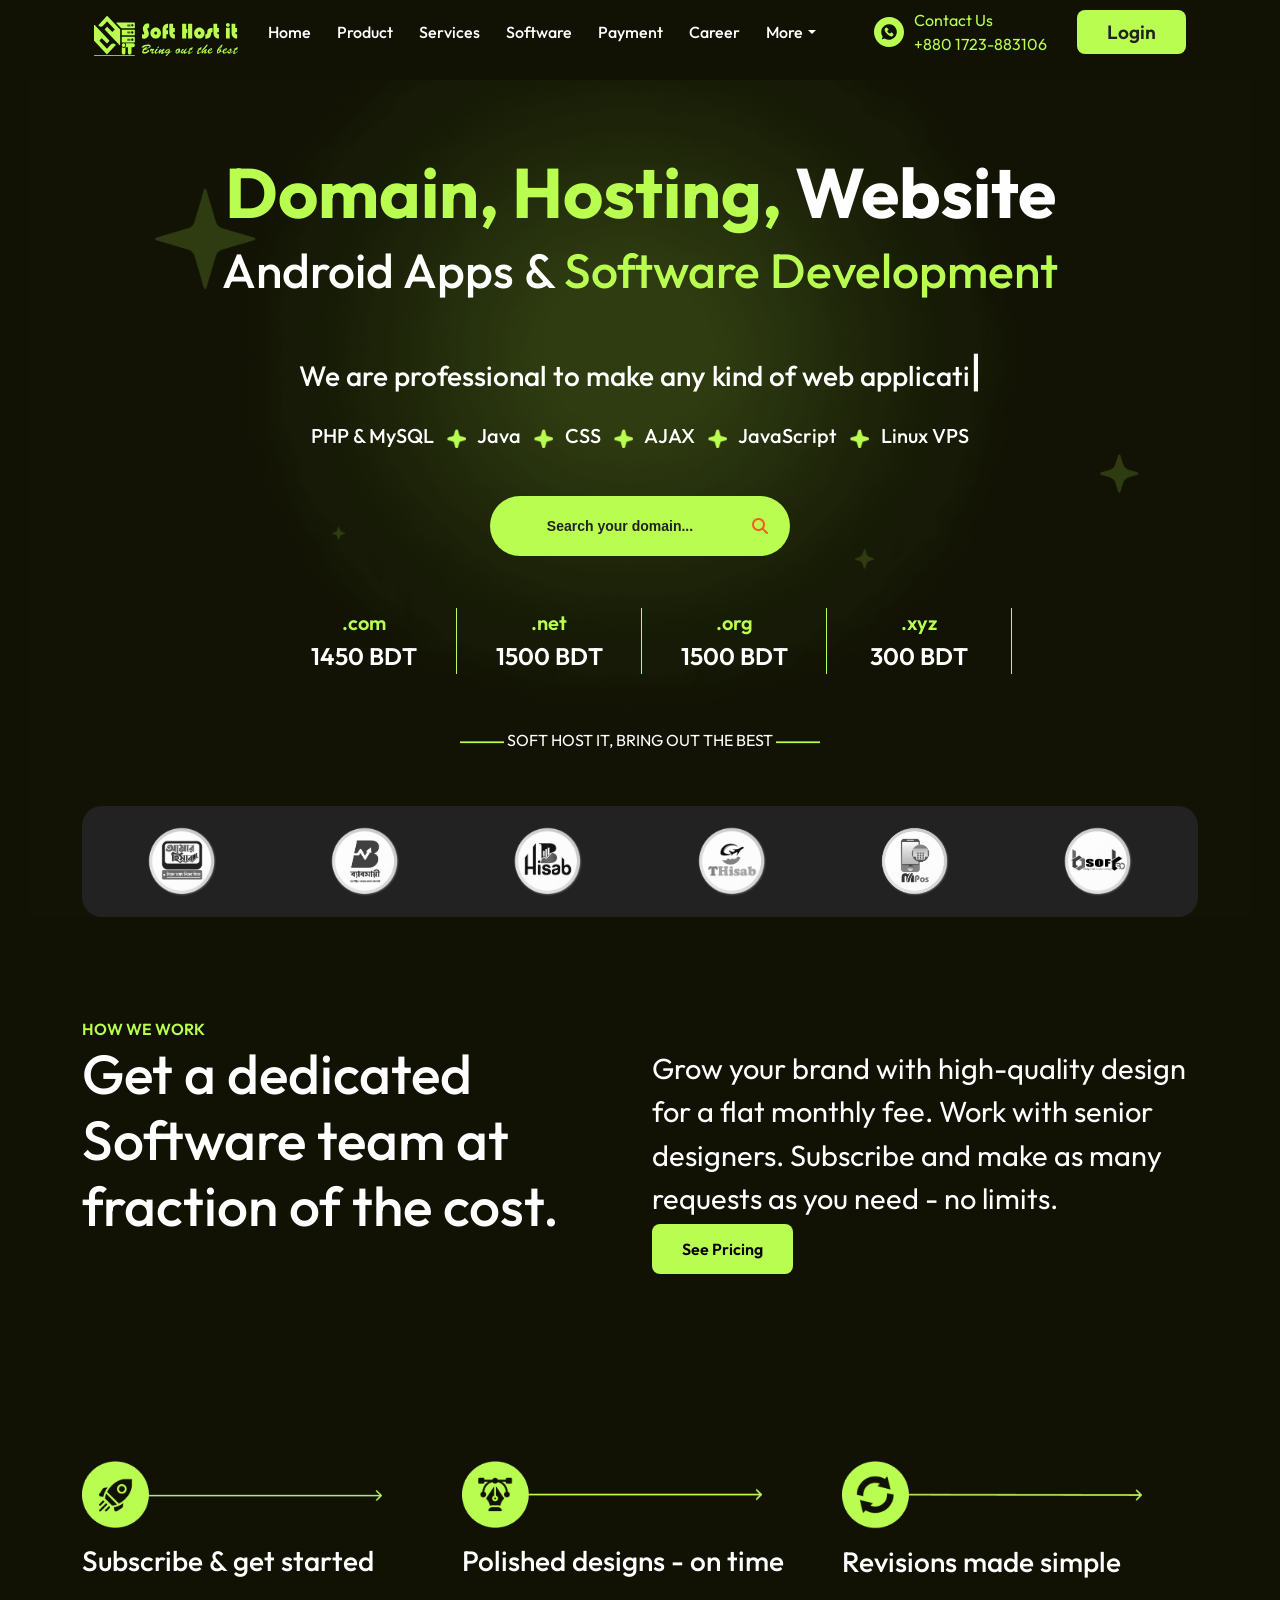
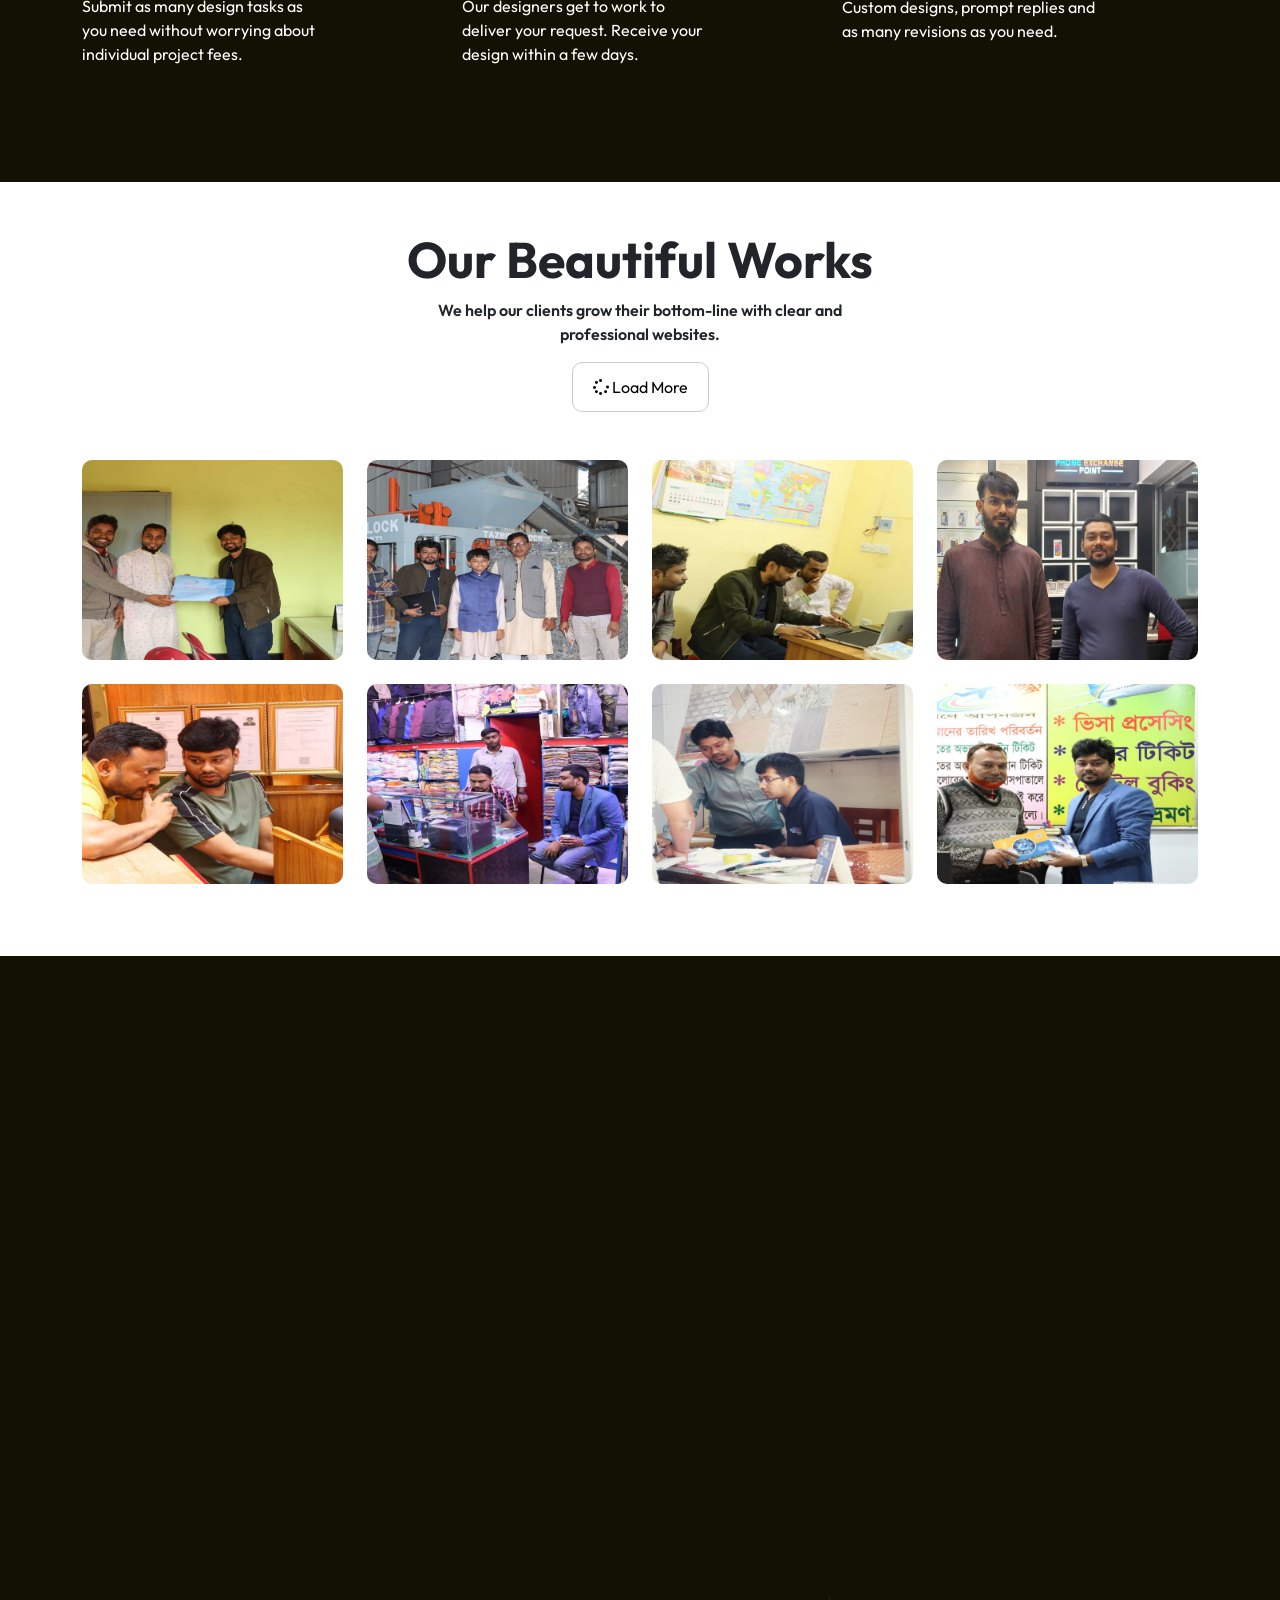
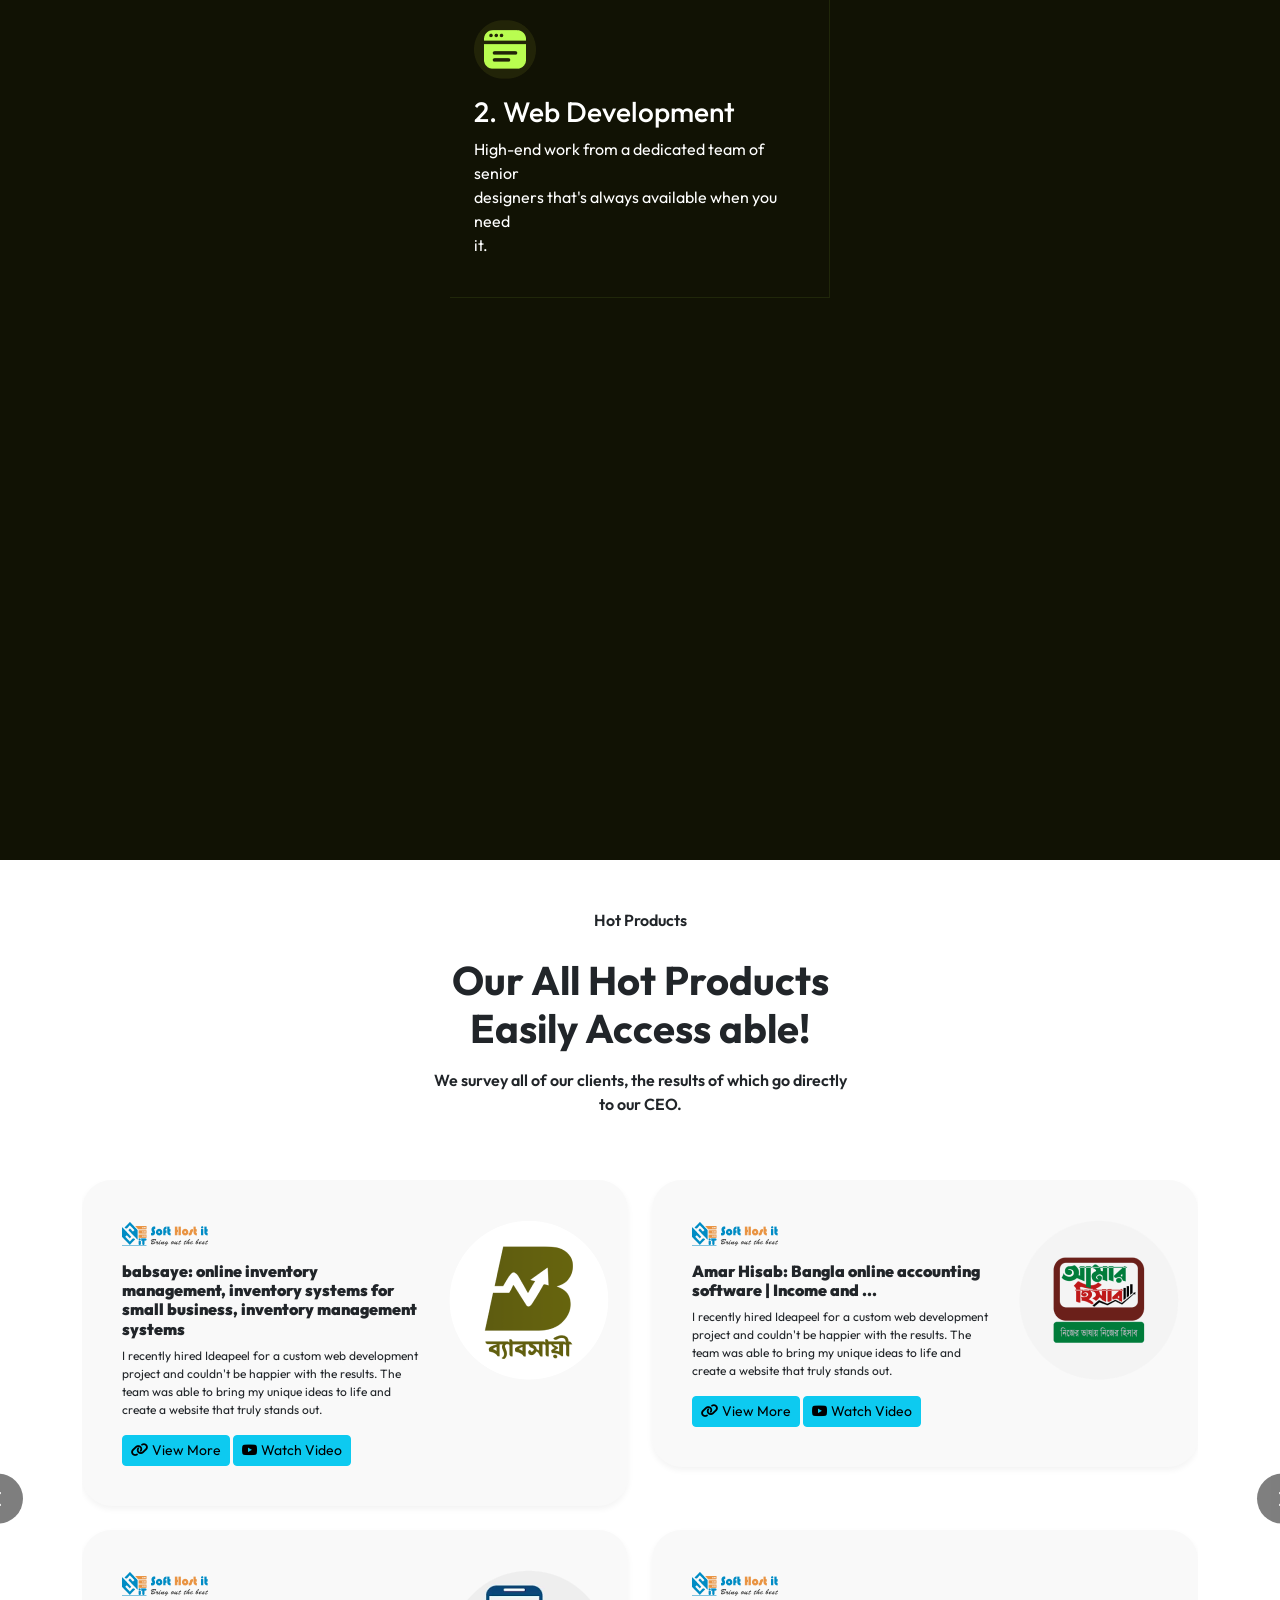
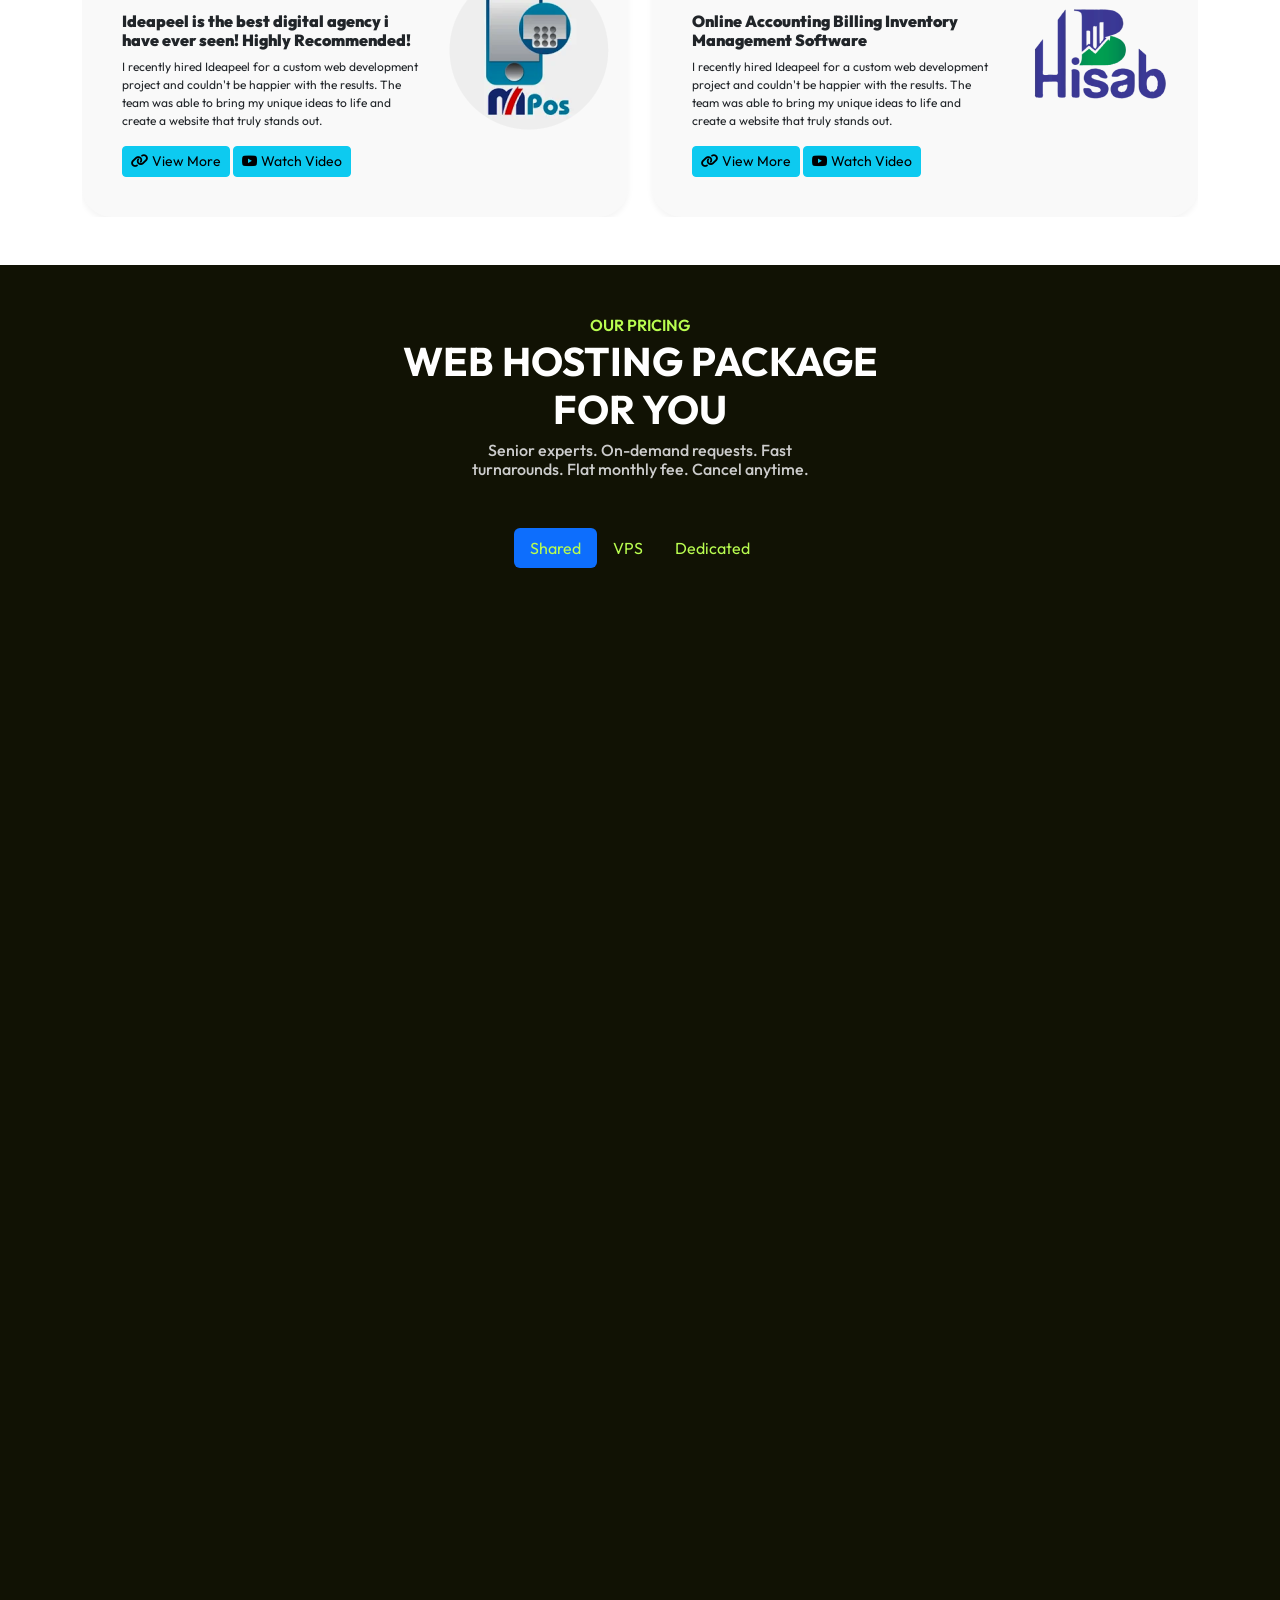
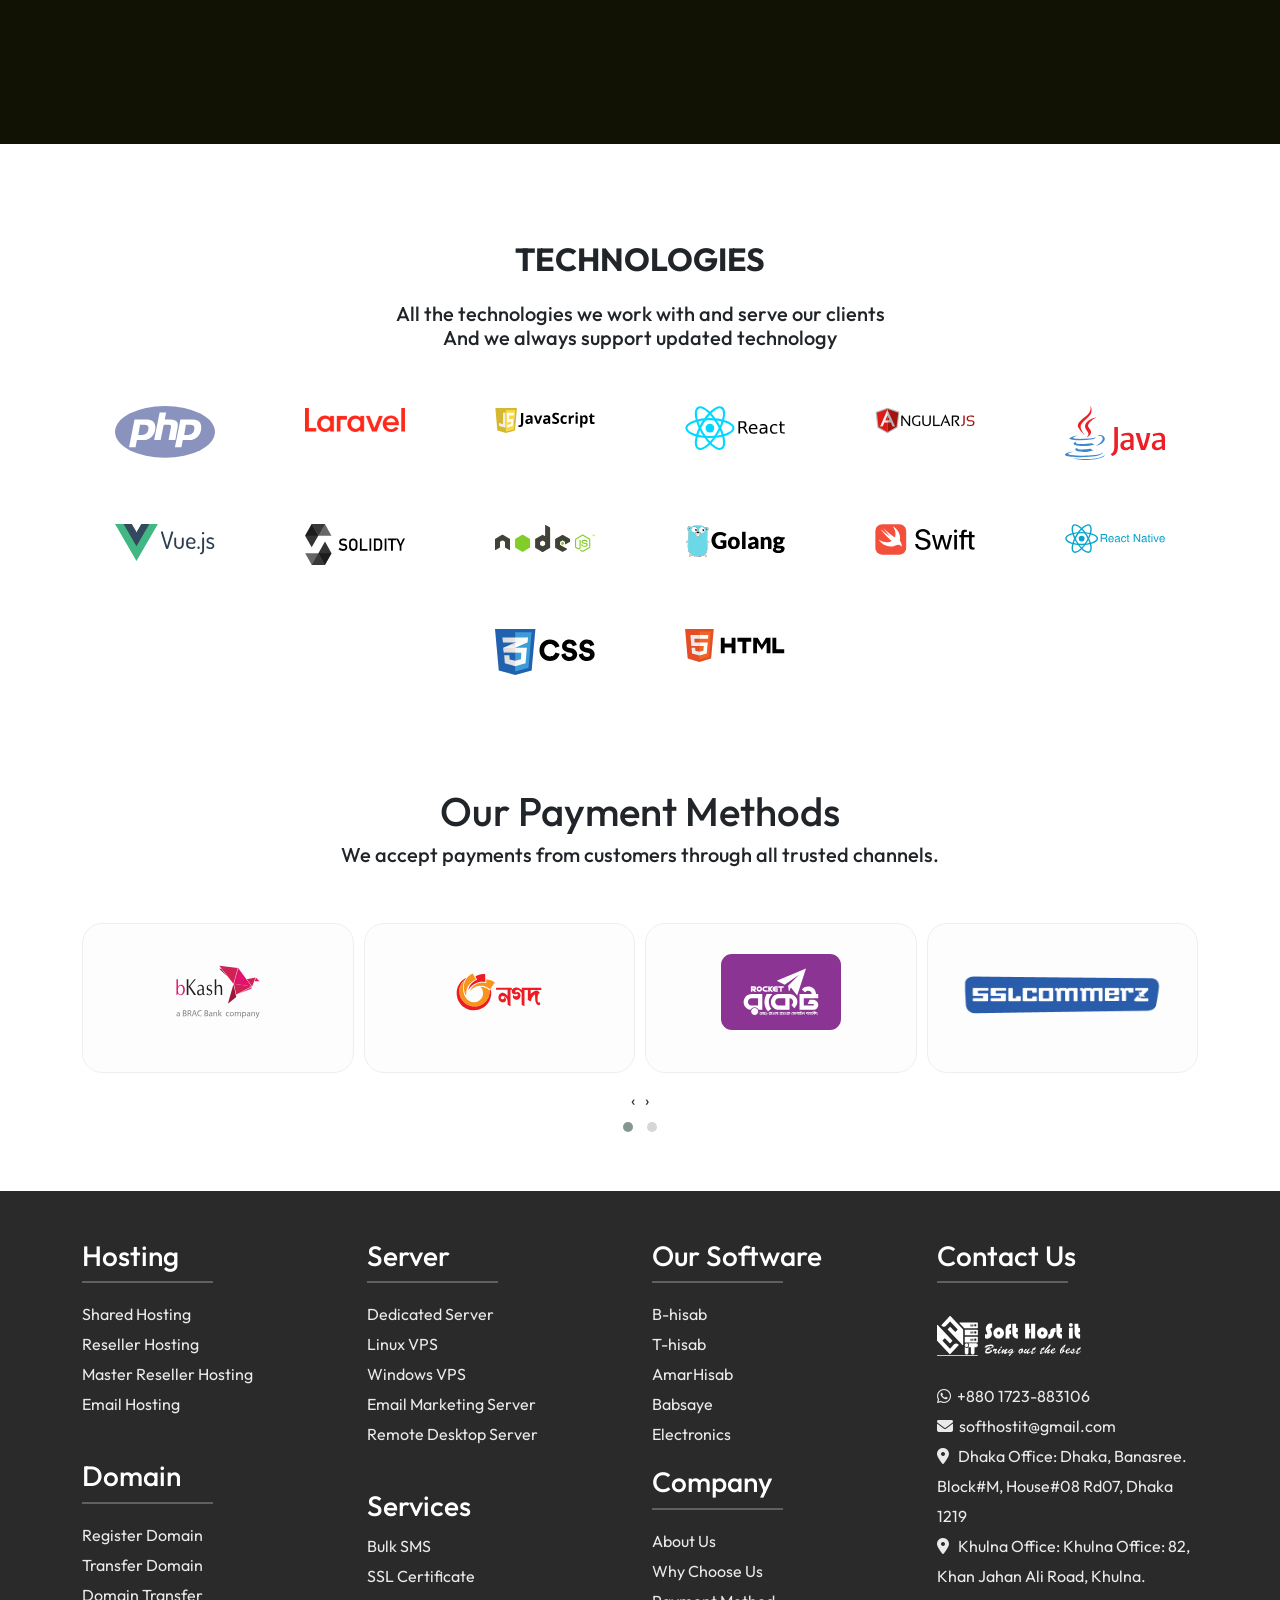
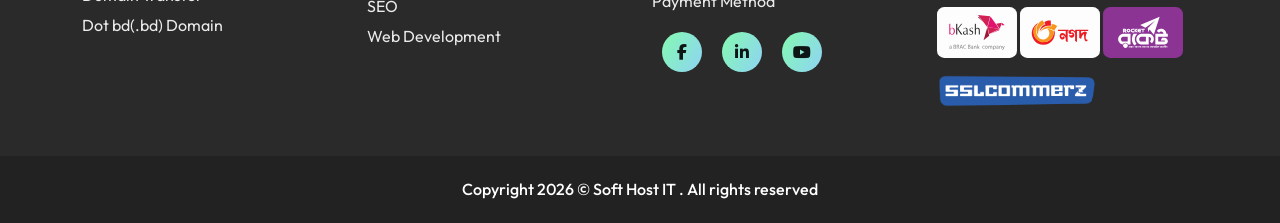
==== commit 89d20147: "26/07/2024" ====
--- a/index.html
+++ b/index.html
@@ -12,13 +12,13 @@
     <meta name="description" content="Domain Registration, & Web Hosting, Online business Accounting Billing Inventory Software, Web Design & Development, Web Application Development, Doamin Registration, cheap best web hosting service, POS Software" />
     <meta name="author" content="Soft Host IT, POS Software" />
     <!-- Bootstrap CSS & font awsome -->
-    <link href="https://cdn.jsdelivr.net/npm/bootstrap@5.3.3/dist/css/bootstrap.min.css" rel="stylesheet">
+    <link href="css/bootstrap.min.css" rel="stylesheet">
     <link rel="stylesheet" href="https://cdnjs.cloudflare.com/ajax/libs/font-awesome/6.5.2/css/all.min.css" />
     <!-- vendor css -->
-    <link href="https://unpkg.com/aos@2.3.1/dist/aos.css" rel="stylesheet">
-    <link rel="stylesheet" href="https://cdnjs.cloudflare.com/ajax/libs/OwlCarousel2/2.3.4/assets/owl.carousel.min.css">
-    <link rel="stylesheet" href="https://cdnjs.cloudflare.com/ajax/libs/OwlCarousel2/2.3.4/assets/owl.theme.default.min.css">
-    <link rel="stylesheet" href="vendor/magnatic-popup/magnific-popup.css">
+    <link href="css/aos.css" rel="stylesheet">
+    <link rel="stylesheet" href="css/owl.carousel.min.css">
+    <link rel="stylesheet" href="css/owl.theme.default.min.css">
+    <link rel="stylesheet" href="css/magnific-popup.css">
     <!-- Custom CSS -->
     <link rel="stylesheet" href="css/style.css">
     <link rel="stylesheet" href="css/keyframes.css">
@@ -32,8 +32,8 @@
             <nav class="navbar navbar-expand-lg bg-body-tertiary">
                 <div class="container">
                     <div class="navbar-brand">
-                        <img src="images/soft-hoost-it-logo.svg" class="default">
-                        <img src="images/soft-hoost-it-logo-white.svg" class="hover">
+                        <img src="images/soft-hoost-it-logo.svg" class="default" title="Domain Registration, & Web Hosting, Online business Accounting Billing Inventory Software, Web Design & Development, Web Application Development, Doamin Registration, cheap best web hosting service, POS Software" alt="Domain Registration, & Web Hosting, Online business Accounting Billing Inventory Software, Web Design & Development, Web Application Development, Doamin Registration, cheap best web hosting service, POS Software">
+                        <img src="images/soft-hoost-it-logo-white.svg" class="hover" title="Domain Registration, & Web Hosting, Online business Accounting Billing Inventory Software, Web Design & Development, Web Application Development, Doamin Registration, cheap best web hosting service, POS Software" alt="Domain Registration, & Web Hosting, Online business Accounting Billing Inventory Software, Web Design & Development, Web Application Development, Doamin Registration, cheap best web hosting service, POS Software">
                     </div>
                     <button class="navbar-toggler" type="button" data-bs-toggle="collapse" data-bs-target="#navbarSupportedContent" aria-controls="navbarSupportedContent" aria-expanded="false" aria-label="Toggle navigation">
                         <i class="fas fa-bars"></i>
@@ -41,66 +41,68 @@
                     <div class="collapse navbar-collapse" id="navbarSupportedContent">
                         <ul class="navbar-nav mx-auto mb-2 mb-lg-0">
                             <li class="nav-item">
-                                <a class="nav-link active" aria-current="page" href="index.html">Home</a>
+                                <a class="nav-link active" aria-current="page" href="index.html" title="Domain Registration, & Web Hosting, Online business Accounting Billing Inventory Software, Web Design & Development, Web Application Development, Doamin Registration, cheap best web hosting service, POS Software">Home</a>
                             </li>
                             <li class="nav-item">
-                                <a class="nav-link" href="#product">Product</a>
+                                <a class="nav-link" href="#product" title="Domain Registration, & Web Hosting, Online business Accounting Billing Inventory Software, Web Design & Development, Web Application Development, Doamin Registration, cheap best web hosting service, POS Software">Product</a>
                             </li>
                             <li class="nav-item">
-                                <a class="nav-link" href="#services">Services</a>
+                                <a class="nav-link" href="#services" title="Domain Registration, & Web Hosting, Online business Accounting Billing Inventory Software, Web Design & Development, Web Application Development, Doamin Registration, cheap best web hosting service, POS Software">Services</a>
                             </li>
                             <li class="nav-item">
-                                <a class="nav-link" href="#">Software</a>
+                                <a class="nav-link" href="#" title="Domain Registration, & Web Hosting, Online business Accounting Billing Inventory Software, Web Design & Development, Web Application Development, Doamin Registration, cheap best web hosting service, POS Software">Software</a>
                             </li>
                             <li class="nav-item">
-                                <a class="nav-link" href="#">Payment</a>
+                                <a class="nav-link" href="#" title="Domain Registration, & Web Hosting, Online business Accounting Billing Inventory Software, Web Design & Development, Web Application Development, Doamin Registration, cheap best web hosting service, POS Software">Payment</a>
                             </li>
                             <li class="nav-item">
-                                <a class="nav-link" href="#">Career</a>
+                                <a class="nav-link" href="#" title="Domain Registration, & Web Hosting, Online business Accounting Billing Inventory Software, Web Design & Development, Web Application Development, Doamin Registration, cheap best web hosting service, POS Software">Career</a>
                             </li>
                             <li class="nav-item dropdown">
                                 <a class="nav-link dropdown-toggle" href="#" role="button" data-bs-toggle="dropdown" aria-expanded="false">More</a>
                                 <ul class="dropdown-menu">
-                                    <li><a class="dropdown-item" href="about.html">About Us</a></li>
+                                    <li><a class="dropdown-item" href="about.html" title="Domain Registration, & Web Hosting, Online business Accounting Billing Inventory Software, Web Design & Development, Web Application Development, Doamin Registration, cheap best web hosting service, POS Software">About Us</a></li>
                                     <li>
                                         <hr class="dropdown-divider">
                                     </li>
-                                    <li><a class="dropdown-item" href="#">Contact Us</a></li>
+                                    <li><a class="dropdown-item" href="#" title="Domain Registration, & Web Hosting, Online business Accounting Billing Inventory Software, Web Design & Development, Web Application Development, Doamin Registration, cheap best web hosting service, POS Software">Contact Us</a></li>
                                 </ul>
                             </li>
                         </ul>
 
-                        <img src="images/whatsapp.svg" width="30px" style="margin-right: 10px;">
-                        <span style="margin-right: 30px; color: var(--color1)">
+                        <img src="images/whatsapp.svg" width="30px" style="margin-right: 10px;" 
+                        alt="Domain Registration, & Web Hosting, Online business Accounting Billing Inventory Software, Web Design & Development, Web Application Development, Doamin Registration, cheap best web hosting service, POS Software" 
+                        title="Domain Registration, & Web Hosting, Online business Accounting Billing Inventory Software, Web Design & Development, Web Application Development, Doamin Registration, cheap best web hosting service, POS Software">
+                        <span style="margin-right: 30px; color: var(--color1)" class="header-contact">
                             Contact Us <br>
-                            <a href="https://wa.me/1723883106" target="_blank" style="text-decoration: none; color: var(--color1)">+880 1723-883106</a>
+                            <a href="https://wa.me/1723883106" target="_blank" style="text-decoration: none; color: var(--color1)" title="Domain Registration, & Web Hosting, Online business Accounting Billing Inventory Software, Web Design & Development, Web Application Development, Doamin Registration, cheap best web hosting service, POS Software">+880 1723-883106</a>
                         </span>
-                        <a href="login.html" class="header-login-btn"><img src="images/header/Login-buttons.png" width="120px"></a>
+                        <a href="login.html" class="header-login-btn" title="Domain Registration, & Web Hosting, Online business Accounting Billing Inventory Software, Web Design & Development, Web Application Development, Doamin Registration, cheap best web hosting service, POS Software">
+                            Login
+                        </a>
                     </div>
                 </div>
             </nav>
         </div>
-    </div>
-
+    </div> 
     <div class="header" id="header">
         <div class="container">
 
             <!-- ====================== Banner ====================== -->
             <div class="header-banner text-center">
-                <!-- <img src="images/header/header-background.png" alt="" class="overlay-image"> -->
                 <div class="heading pb-5">
                     <h1 title="Domain Registration, & Web Hosting, Online business Accounting Billing Inventory Software, Web Design & Development, Web Application Development, Doamin Registration, cheap best web hosting service, POS Software"><span>Domain, Hosting,</span> Website</h1>
                     <h2 class="text-white" title="Domain Registration, & Web Hosting, Online business Accounting Billing Inventory Software, Web Design & Development, Web Application Development, Doamin Registration, cheap best web hosting service, POS Software">Android Apps & <span>Software Development</span></h2>
                 </div>
-                <h3 id="typed" class="header-desc text-white typed" title="Domain Registration, & Web Hosting, Online business Accounting Billing Inventory Software, Web Design & Development, Web Application Development, Doamin Registration, cheap best web hosting service, POS Software">
+                <h3 id="typed" class="header-desc text-white typed" >
                 </h3><br>
-                <h5 class="text-white">
+                <h5 class="text-white" title="Domain Registration, & Web Hosting, Online business Accounting Billing Inventory Software, Web Design & Development, Web Application Development, Doamin Registration, cheap best web hosting service, POS Software">
                     PHP & MySQL
-                    &nbsp;&nbsp;<img src="images/pricing-list.png" class="tech-list-images">&nbsp;&nbsp; Java
-                    &nbsp;&nbsp;<img src="images/pricing-list.png" class="tech-list-images">&nbsp;&nbsp; CSS
-                    &nbsp;&nbsp;<img src="images/pricing-list.png" class="tech-list-images">&nbsp;&nbsp; AJAX
-                    &nbsp;&nbsp;<img src="images/pricing-list.png" class="tech-list-images">&nbsp;&nbsp; JavaScript
-                    &nbsp;&nbsp;<img src="images/pricing-list.png" class="tech-list-images">&nbsp;&nbsp; Linux VPS
+                    &nbsp;&nbsp;<img src="images/pricing-list.png" class="tech-list-images" title="Domain Registration, & Web Hosting, Online business Accounting Billing Inventory Software, Web Design & Development, Web Application Development, Doamin Registration, cheap best web hosting service, POS Software" alt="Domain Registration, & Web Hosting, Online business Accounting Billing Inventory Software, Web Design & Development, Web Application Development, Doamin Registration, cheap best web hosting service, POS Software">&nbsp;&nbsp; Java
+                    &nbsp;&nbsp;<img src="images/pricing-list.png" class="tech-list-images" title="Domain Registration, & Web Hosting, Online business Accounting Billing Inventory Software, Web Design & Development, Web Application Development, Doamin Registration, cheap best web hosting service, POS Software" alt="Domain Registration, & Web Hosting, Online business Accounting Billing Inventory Software, Web Design & Development, Web Application Development, Doamin Registration, cheap best web hosting service, POS Software">&nbsp;&nbsp; CSS
+                    &nbsp;&nbsp;<img src="images/pricing-list.png" class="tech-list-images" title="Domain Registration, & Web Hosting, Online business Accounting Billing Inventory Software, Web Design & Development, Web Application Development, Doamin Registration, cheap best web hosting service, POS Software" alt="Domain Registration, & Web Hosting, Online business Accounting Billing Inventory Software, Web Design & Development, Web Application Development, Doamin Registration, cheap best web hosting service, POS Software">&nbsp;&nbsp; AJAX
+                    &nbsp;&nbsp;<img src="images/pricing-list.png" class="tech-list-images" title="Domain Registration, & Web Hosting, Online business Accounting Billing Inventory Software, Web Design & Development, Web Application Development, Doamin Registration, cheap best web hosting service, POS Software" alt="Domain Registration, & Web Hosting, Online business Accounting Billing Inventory Software, Web Design & Development, Web Application Development, Doamin Registration, cheap best web hosting service, POS Software">&nbsp;&nbsp; JavaScript
+                    &nbsp;&nbsp;<img src="images/pricing-list.png" class="tech-list-images" title="Domain Registration, & Web Hosting, Online business Accounting Billing Inventory Software, Web Design & Development, Web Application Development, Doamin Registration, cheap best web hosting service, POS Software" alt="Domain Registration, & Web Hosting, Online business Accounting Billing Inventory Software, Web Design & Development, Web Application Development, Doamin Registration, cheap best web hosting service, POS Software">&nbsp;&nbsp; Linux VPS
                 </h5>
                 <div class="row my-5">
                     <div class="col-md-12">
@@ -117,23 +119,22 @@
                     <div class="col-md-12">
                         <!-- ============================= Domain section start ============================= -->
                         <section class="domain">
-                            <div class="container">
-                                <!-- <h1 class="text-center text-white" title="Domain Registration, & Web Hosting, Online business Accounting Billing Inventory Software, Web Design & Development, Web Application Development, Doamin Registration, cheap best web hosting service, POS Software">Domain Price and Name</h1> -->
+                            <div class="container"> 
                                 <div class="domain-list text-center mt-3 py-5">
                                     <ul>
-                                        <li>
+                                        <li title="Domain Registration, & Web Hosting, Online business Accounting Billing Inventory Software, Web Design & Development, Web Application Development, Doamin Registration, cheap best web hosting service, POS Software">
                                             <span>.com</span>
                                             1450 BDT
                                         </li>
-                                        <li>
+                                        <li title="Domain Registration, & Web Hosting, Online business Accounting Billing Inventory Software, Web Design & Development, Web Application Development, Doamin Registration, cheap best web hosting service, POS Software">
                                             <span>.net</span>
                                             1500 BDT
                                         </li>
-                                        <li>
+                                        <li title="Domain Registration, & Web Hosting, Online business Accounting Billing Inventory Software, Web Design & Development, Web Application Development, Doamin Registration, cheap best web hosting service, POS Software">
                                             <span>.org</span>
                                             1500 BDT
                                         </li>
-                                        <li>
+                                        <li title="Domain Registration, & Web Hosting, Online business Accounting Billing Inventory Software, Web Design & Development, Web Application Development, Doamin Registration, cheap best web hosting service, POS Software">
                                             <span>.xyz</span>
                                             300 BDT
                                         </li>
@@ -144,43 +145,46 @@
                     </div>
                 </div>
                 <p class="mt-5 header-line-text" title="Domain Registration, & Web Hosting, Online business Accounting Billing Inventory Software, Web Design & Development, Web Application Development, Doamin Registration, cheap best web hosting service, POS Software">
-                    <img src="images/line.png" alt="line">
+                    <img src="images/line.png" alt="Domain Registration, & Web Hosting, Online business Accounting Billing Inventory Software, Web Design & Development, Web Application Development, Doamin Registration, cheap best web hosting service, POS Software" title="Domain Registration, & Web Hosting, Online business Accounting Billing Inventory Software, Web Design & Development, Web Application Development, Doamin Registration, cheap best web hosting service, POS Software">
                     Soft host It, Bring out the best
-                    <img src="images/line.png" alt="line">
+                    <img src="images/line.png" alt="Domain Registration, & Web Hosting, Online business Accounting Billing Inventory Software, Web Design & Development, Web Application Development, Doamin Registration, cheap best web hosting service, POS Software" title="Domain Registration, & Web Hosting, Online business Accounting Billing Inventory Software, Web Design & Development, Web Application Development, Doamin Registration, cheap best web hosting service, POS Software">
                 </p>
                 <div class="header-software mt-5">
                     <div class="row justify-content-center align-items-center">
                         <div class="col-md-2 col-2">
-                            <a href="https://amarhisab.com/" target="_blank" class="amar-hisab">
-                                <img src="images/Logo/Amar-Hisab.png" class="amar-hisab">
+                            <a href="https://amarhisab.com/" target="_blank" class="amar-hisab" 
+                            title="Bangla online accounting software | Income and Expenditure software | small business accounting software: Amar Hisab: amarhisab.com">
+                                <img src="images/Logo/Amar-Hisab.png" class="amar-hisab" 
+                                title="Bangla online accounting software | Income and Expenditure software | small business accounting software: Amar Hisab: amarhisab.com" 
+                                alt="Bangla online accounting software | Income and Expenditure software | small business accounting software: Amar Hisab: amarhisab.com">
                             </a>
                         </div>
                         <div class="col-md-2 col-2">
-                            <a href="https://babsaye.com/" target="_blank" class="babsayee">
-                                <img src="images/Logo/Babsaye.png" class="babsayee">
+                            <a href="https://babsaye.com/" target="_blank" class="babsayee" title="babsaye.com : ব্যবসায়ী  mobile pos app Online Accounting Billing Inventory Management System Dhaka, Khulna - Bangladesh- Purchase, Sales, stock management software, Billing Software, mobile POS - Point of Sale, small business inventory software: ব্যবসায়ী, babsaye.com">
+                                <img src="images/Logo/Babsaye.png" class="babsayee" title="babsaye.com : ব্যবসায়ী  mobile pos app Online Accounting Billing Inventory Management System Dhaka, Khulna - Bangladesh- Purchase, Sales, stock management software, Billing Software, mobile POS - Point of Sale, small business inventory software: ব্যবসায়ী, babsaye.com" alt="babsaye.com : ব্যবসায়ী  mobile pos app Online Accounting Billing Inventory Management System Dhaka, Khulna - Bangladesh- Purchase, Sales, stock management software, Billing Software, mobile POS - Point of Sale, small business inventory software: ব্যবসায়ী, babsaye.com">
                             </a>
                         </div>
                         <div class="col-md-2 col-2">
-                            <a href="https://bhisab.com/" target="_blank" class="b-hisab">
-                                <img src="images/Logo/Bhisab.png" class="b-hisab">
+                            <a href="https://bhisab.com/" target="_blank" class="b-hisab" title="Online Accounting Billing Inventory Management System Dhaka, Khulna - Bangladesh- Purchase, Sales, stock management software, Billing Software, POS Software, small business inventory software: bHisab: bhisab.com">
+                                <img src="images/Logo/Bhisab.png" class="b-hisab" title="Online Accounting Billing Inventory Management System Dhaka, Khulna - Bangladesh- Purchase, Sales, stock management software, Billing Software, POS Software, small business inventory software: bHisab: bhisab.com" alt="Online Accounting Billing Inventory Management System Dhaka, Khulna - Bangladesh- Purchase, Sales, stock management software, Billing Software, POS Software, small business inventory software: bHisab: bhisab.com">
                             </a>
 
                         </div>
                         <div class="col-md-2 col-2">
-                            <a href="https://t-hisab.com/" target="_blank" class="t-hisab">
-                                <img src="images/Logo/Thisab.png" class="t-hisab">
+                            <a href="https://t-hisab.com/" target="_blank" class="t-hisab" title="Travel Air | Travel Agency Management Software Bangladesh || Travel & Tours Management System | Dhaka | Bangladesh: t-hisab.com">
+                                <img src="images/Logo/Thisab.png" class="t-hisab" title="Travel Air | Travel Agency Management Software Bangladesh || Travel & Tours Management System | Dhaka | Bangladesh: t-hisab.com" alt="Travel Air | Travel Agency Management Software Bangladesh || Travel & Tours Management System | Dhaka | Bangladesh: t-hisab.com">
                             </a>
 
                         </div>
                         <div class="col-md-2 col-2">
-                            <a href="#" target="_blank" class="mpos">
-                                <img src="images/Logo/Mpos.png" class="mpos">
+                            <a href="#" target="_blank" class="mpos" title="Domain Registration, & Web Hosting, Online business Accounting Billing Inventory Software, Web Design & Development, Web Application Development, Doamin Registration, cheap best web hosting service, POS Software">
+                                <img src="images/Logo/Mpos.png" class="mpos" title="Domain Registration, & Web Hosting, Online business Accounting Billing Inventory Software, Web Design & Development, Web Application Development, Doamin Registration, cheap best web hosting service, POS Software" alt="Domain Registration, & Web Hosting, Online business Accounting Billing Inventory Software, Web Design & Development, Web Application Development, Doamin Registration, cheap best web hosting service, POS Software">
                             </a>
 
                         </div>
                         <div class="col-md-2 col-2">
-                            <a href="#" target="_blank" class="bsoft">
-                                <img src="images/Logo/BsoftBD.png" class="bsoft">
+                            <a href="#" target="_blank" class="bsoft" title="Domain Registration, & Web Hosting, Online business Accounting Billing Inventory Software, Web Design & Development, Web Application Development, Doamin Registration, cheap best web hosting service, POS Software">
+                                <img src="images/Logo/BsoftBD.png" class="bsoft" title="Domain Registration, & Web Hosting, Online business Accounting Billing Inventory Software, Web Design & Development, Web Application Development, Doamin Registration, cheap best web hosting service, POS Software" alt="Domain Registration, & Web Hosting, Online business Accounting Billing Inventory Software, Web Design & Development, Web Application Development, Doamin Registration, cheap best web hosting service, POS Software">
                             </a>
 
                         </div>
@@ -188,38 +192,38 @@
                 </div>
             </div>
         </div>
-
-
-        <!-- ============================= How we work section start ============================= -->
-        <section class="how-we-work" style="padding-top: 100px; padding-bottom: 100px;">
+    </div>
+    <!-- ============================= How we work section start ============================= -->
+    <div style="background: #111204;">
+         <section class="how-we-work" style="padding-top: 100px; padding-bottom: 100px;">
             <div class="container">
                 <div class="row">
-                    <div class="col-md-6" data-aos="fade-right">
-                        <span>How We Work</span>
-                        <h3>Get a dedicated Software team at fraction of the cost.</h3>
-                    </div>
-                    <div class="col-md-6" data-aos="fade-left">
-                        <p>Grow your brand with high-quality design for a flat monthly fee. Work with senior designers. Subscribe and make as many requests as you need - no limits.</p>
-                        <a href="#" class="mt-3" style="color: black;">See Pricing</a>
-                    </div>
-                </div>
-            </div>
-        </section>
+                    <div class="col-md-6 col-12" data-aos="fade-up">
+                        <span title="Domain Registration, & Web Hosting, Online business Accounting Billing Inventory Software, Web Design & Development, Web Application Development, Doamin Registration, cheap best web hosting service, POS Software">How We Work</span>
+                        <h3 title="Domain Registration, & Web Hosting, Online business Accounting Billing Inventory Software, Web Design & Development, Web Application Development, Doamin Registration, cheap best web hosting service, POS Software">Get a dedicated Software team at fraction of the cost.</h3>
+                    </div>
+                    <div class="col-md-6 col-xs-12" data-aos="fade-up">
+                        <p title="Domain Registration, & Web Hosting, Online business Accounting Billing Inventory Software, Web Design & Development, Web Application Development, Doamin Registration, cheap best web hosting service, POS Software">Grow your brand with high-quality design for a flat monthly fee. Work with senior designers. Subscribe and make as many requests as you need - no limits.</p>
+                        <a href="#" class="mt-3" style="color: black;" title="Domain Registration, & Web Hosting, Online business Accounting Billing Inventory Software, Web Design & Development, Web Application Development, Doamin Registration, cheap best web hosting service, POS Software">See Pricing</a>
+                    </div>
+                </div>
+            </div>
+        </section> 
         <section class="">
             <div class="container">
                 <div class="row" style="padding-top: 100px; padding-bottom: 100px;">
-                    <div class="col-md-4" data-aos="zoom-in">
-                        <img src="images/header/icon-with-line/group-1.png" alt="">
+                    <div class="col-md-4 col-xs-12" data-aos="zoom-in">
+                        <img src="images/header/icon-with-line/group-1.png" class="how-we-work-img" alt="Domain Registration, & Web Hosting, Online business Accounting Billing Inventory Software, Web Design & Development, Web Application Development, Doamin Registration, cheap best web hosting service, POS Software" title="Domain Registration, & Web Hosting, Online business Accounting Billing Inventory Software, Web Design & Development, Web Application Development, Doamin Registration, cheap best web hosting service, POS Software">
                         <h3 class="mt-3 text-white" title="Domain Registration, & Web Hosting, Online business Accounting Billing Inventory Software, Web Design & Development, Web Application Development, Doamin Registration, cheap best web hosting service, POS Software">Subscribe & get started</h3>
                         <p class="mt-3 text-white">Submit as many design tasks as<br> you need without worrying about <br> individual project fees.</p>
                     </div>
-                    <div class="col-md-4" data-aos="zoom-in">
-                        <img src="images/header/icon-with-line/group-2.png" alt="">
+                    <div class="col-md-4 col-xs-12" data-aos="zoom-in">
+                        <img src="images/header/icon-with-line/group-2.png" class="how-we-work-img" alt="Domain Registration, & Web Hosting, Online business Accounting Billing Inventory Software, Web Design & Development, Web Application Development, Doamin Registration, cheap best web hosting service, POS Software" title="Domain Registration, & Web Hosting, Online business Accounting Billing Inventory Software, Web Design & Development, Web Application Development, Doamin Registration, cheap best web hosting service, POS Software">
                         <h3 class="mt-3 text-white" title="Domain Registration, & Web Hosting, Online business Accounting Billing Inventory Software, Web Design & Development, Web Application Development, Doamin Registration, cheap best web hosting service, POS Software">Polished designs - on time</h3>
                         <p class="mt-3 text-white">Our designers get to work to <br> deliver your request. Receive your <br> design within a few days.</p>
                     </div>
-                    <div class="col-md-4" data-aos="zoom-in">
-                        <img src="images/header/icon-with-line/group-3.png" alt="">
+                    <div class="col-md-4 col-xs-12" data-aos="zoom-in">
+                        <img src="images/header/icon-with-line/group-3.png" class="how-we-work-img" alt="Domain Registration, & Web Hosting, Online business Accounting Billing Inventory Software, Web Design & Development, Web Application Development, Doamin Registration, cheap best web hosting service, POS Software" title="Domain Registration, & Web Hosting, Online business Accounting Billing Inventory Software, Web Design & Development, Web Application Development, Doamin Registration, cheap best web hosting service, POS Software">
                         <h3 class="mt-3 text-white" title="Domain Registration, & Web Hosting, Online business Accounting Billing Inventory Software, Web Design & Development, Web Application Development, Doamin Registration, cheap best web hosting service, POS Software">Revisions made simple</h3>
                         <p class="mt-3 text-white">Custom designs, prompt replies and <br> as many revisions as you need.</p>
                     </div>
@@ -227,198 +231,200 @@
             </div>
         </section>
     </div>
+    
 
     <!-- ============================= Our work section start ============================= -->
     <section class="our-work py-5" id="gallery">
         <div class="container">
             <div class="row">
                 <div class="col-md-12">
-                    <h1 class="text-center title" data-aos="fade-up">Our Beautiful Works</h1>
-                    <p class="text-center" data-aos="fade-up">We help our clients grow their bottom-line with clear and <br> professional websites.</p>
-                    <button class="load-more-btn" data-aos="fade-up"><i class="fa-solid fa-spinner"></i> Load More</button>
-                </div>
-            </div>
-            <div class="row justify-content-center" style="margin-top: 200px;">
-                <div class="col-md-3 col-sm-6 col-xs-6 col-12">
+                    <h1 class="text-center title" data-aos="fade-up" title="Domain Registration, & Web Hosting, Online business Accounting Billing Inventory Software, Web Design & Development, Web Application Development, Doamin Registration, cheap best web hosting service, POS Software">Our Beautiful Works</h1>
+                    <p class="text-center" data-aos="fade-up" title="Domain Registration, & Web Hosting, Online business Accounting Billing Inventory Software, Web Design & Development, Web Application Development, Doamin Registration, cheap best web hosting service, POS Software">We help our clients grow their bottom-line with clear and <br> professional websites.</p>
+                    <button class="load-more-btn" data-aos="fade-up" title="Domain Registration, & Web Hosting, Online business Accounting Billing Inventory Software, Web Design & Development, Web Application Development, Doamin Registration, cheap best web hosting service, POS Software"><i class="fa-solid fa-spinner"></i> Load More</button>
+                </div>
+            </div>
+            <div class="row justify-content-center mt-5">
+                <div class="col-md-3 col-sm-6 mb-4">
                     <div class="card galary-card">
-                        <a href="images/our-works/1.jpeg" class="popup-link">
-                            <img class="card-img-top" style="height: 200px;" src="images/our-works/1.jpeg">
+                        <a href="images/our-works/1.jpeg" class="popup-link" title="Domain Registration, & Web Hosting, Online business Accounting Billing Inventory Software, Web Design & Development, Web Application Development, Doamin Registration, cheap best web hosting service, POS Software">
+                            <img class="card-img-top" src="images/our-works/1.jpeg" alt="Gallery Image 1">
                         </a>
                         <div class="card-body">
-                            <h6 class="card-title text-center f-700">Taking some pictures while giving the gift to the client</h6>
-                        </div>
-                    </div>
-                </div>
-                <div class="col-md-3 col-sm-6 col-xs-6 col-12" style="margin-top: -80px;">
+                            <h6 class="card-title text-center f-700" title="Domain Registration, & Web Hosting, Online business Accounting Billing Inventory Software, Web Design & Development, Web Application Development, Doamin Registration, cheap best web hosting service, POS Software">Taking some pictures while giving the gift to the client</h6>
+                        </div>
+                    </div>
+                </div>
+                <div class="col-md-3 col-sm-6 mb-4">
                     <div class="card galary-card">
-                        <a href="images/our-works/2.jpeg" class="popup-link">
-                            <img class="card-img-top" style="height: 200px;" src="images/our-works/2.jpeg">
+                        <a href="images/our-works/2.jpeg" class="popup-link" title="Domain Registration, & Web Hosting, Online business Accounting Billing Inventory Software, Web Design & Development, Web Application Development, Doamin Registration, cheap best web hosting service, POS Software">
+                            <img class="card-img-top" src="images/our-works/2.jpeg" alt="Gallery Image 2">
                         </a>
                         <div class="card-body">
-                            <h6 class="card-title text-center f-700">Photo session with the client after delivering the brickwork software</h6>
-                        </div>
-                    </div>
-                </div>
-                <div class="col-md-3 col-sm-6 col-xs-6 col-12">
+                            <h6 class="card-title text-center f-700" title="Domain Registration, & Web Hosting, Online business Accounting Billing Inventory Software, Web Design & Development, Web Application Development, Doamin Registration, cheap best web hosting service, POS Software">Photo session with the client after delivering the brickwork software</h6>
+                        </div>
+                    </div>
+                </div>
+                <div class="col-md-3 col-sm-6 mb-4">
                     <div class="card galary-card">
-                        <a href="images/our-works/3.jpeg" class="popup-link">
-                            <img class="card-img-top" style="height: 200px;" src="images/our-works/3.jpeg">
+                        <a href="images/our-works/3.jpeg" class="popup-link" title="Domain Registration, & Web Hosting, Online business Accounting Billing Inventory Software, Web Design & Development, Web Application Development, Doamin Registration, cheap best web hosting service, POS Software">
+                            <img class="card-img-top" src="images/our-works/3.jpeg" alt="Gallery Image 3">
                         </a>
                         <div class="card-body">
-                            <h6 class="card-title text-center f-700">Photo session while giving software training to client</h6>
-                        </div>
-                    </div>
-                </div>
-                <div class="col-md-3 col-sm-6 col-xs-6 col-12" style="margin-top: -80px;">
+                            <h6 class="card-title text-center f-700" title="Domain Registration, & Web Hosting, Online business Accounting Billing Inventory Software, Web Design & Development, Web Application Development, Doamin Registration, cheap best web hosting service, POS Software">Photo session while giving software training to client</h6>
+                        </div>
+                    </div>
+                </div>
+                <div class="col-md-3 col-sm-6 mb-4">
                     <div class="card galary-card">
-                        <a href="images/our-works/4.jpeg" class="popup-link">
-                            <img class="card-img-top" style="height: 200px;" src="images/our-works/4.jpeg">
+                        <a href="images/our-works/4.jpeg" class="popup-link" title="Domain Registration, & Web Hosting, Online business Accounting Billing Inventory Software, Web Design & Development, Web Application Development, Doamin Registration, cheap best web hosting service, POS Software">
+                            <img class="card-img-top" src="images/our-works/4.jpeg" alt="Gallery Image 4">
                         </a>
                         <div class="card-body">
-                            <h6 class="card-title text-center f-700">Taking photos during software delivery at mobile showroom</h6>
-                        </div>
-                    </div>
-                </div>
-                <div class="col-md-3 col-sm-6 col-xs-6 col-12 mt-5">
+                            <h6 class="card-title text-center f-700" title="Domain Registration, & Web Hosting, Online business Accounting Billing Inventory Software, Web Design & Development, Web Application Development, Doamin Registration, cheap best web hosting service, POS Software">Taking photos during software delivery at mobile showroom</h6>
+                        </div>
+                    </div>
+                </div>
+                <div class="col-md-3 col-sm-6 mb-4">
                     <div class="card galary-card">
-                        <a href="images/our-works/5.jpeg" class="popup-link">
-                            <img class="card-img-top" style="height: 200px;" src="images/our-works/5.jpeg">
+                        <a href="images/our-works/5.jpeg" class="popup-link" title="Domain Registration, & Web Hosting, Online business Accounting Billing Inventory Software, Web Design & Development, Web Application Development, Doamin Registration, cheap best web hosting service, POS Software">
+                            <img class="card-img-top" src="images/our-works/5.jpeg" alt="Gallery Image 5">
                         </a>
                         <div class="card-body">
-                            <h6 class="card-title text-center f-700">Training time during software delivery at jewelery shop</h6>
-                        </div>
-                    </div>
-                </div>
-                <div class="col-md-3 col-sm-6 col-xs-6 col-12 mt-5" style="margin-top: -50px !important;">
+                            <h6 class="card-title text-center f-700" title="Domain Registration, & Web Hosting, Online business Accounting Billing Inventory Software, Web Design & Development, Web Application Development, Doamin Registration, cheap best web hosting service, POS Software">Training time during software delivery at jewelry shop</h6>
+                        </div>
+                    </div>
+                </div>
+                <div class="col-md-3 col-sm-6 mb-4">
                     <div class="card galary-card">
-                        <a href="images/our-works/6.jpeg" class="popup-link">
-                            <img class="card-img-top" style="height: 200px;" src="images/our-works/6.jpeg">
+                        <a href="images/our-works/6.jpeg" class="popup-link" title="Domain Registration, & Web Hosting, Online business Accounting Billing Inventory Software, Web Design & Development, Web Application Development, Doamin Registration, cheap best web hosting service, POS Software">
+                            <img class="card-img-top" src="images/our-works/6.jpeg" alt="Gallery Image 6">
                         </a>
                         <div class="card-body">
-                            <h6 class="card-title text-center f-700">Some time to deliver the clothing store software</h6>
-                        </div>
-                    </div>
-                </div>
-                <div class="col-md-3 col-sm-6 col-xs-6 col-12 mt-5">
+                            <h6 class="card-title text-center f-700" title="Domain Registration, & Web Hosting, Online business Accounting Billing Inventory Software, Web Design & Development, Web Application Development, Doamin Registration, cheap best web hosting service, POS Software">Some time to deliver the clothing store software</h6>
+                        </div>
+                    </div>
+                </div>
+                <div class="col-md-3 col-sm-6 mb-4">
                     <div class="card galary-card">
-                        <a href="images/our-works/7.jpeg" class="popup-link">
-                            <img class="card-img-top" style="height: 200px;" src="images/our-works/7.jpeg">
+                        <a href="images/our-works/7.jpeg" class="popup-link" title="Domain Registration, & Web Hosting, Online business Accounting Billing Inventory Software, Web Design & Development, Web Application Development, Doamin Registration, cheap best web hosting service, POS Software">
+                            <img class="card-img-top" src="images/our-works/7.jpeg" alt="Gallery Image 7">
                         </a>
                         <div class="card-body">
-                            <h6 class="card-title text-center f-700">Software delivery at Floor Tiles showroom</h6>
-                        </div>
-                    </div>
-                </div>
-                <div class="col-md-3 col-sm-6 col-xs-6 col-12 mt-5" style="margin-top: -50px !important;">
+                            <h6 class="card-title text-center f-700" title="Domain Registration, & Web Hosting, Online business Accounting Billing Inventory Software, Web Design & Development, Web Application Development, Doamin Registration, cheap best web hosting service, POS Software">Software delivery at Floor Tiles showroom</h6>
+                        </div>
+                    </div>
+                </div>
+                <div class="col-md-3 col-sm-6 mb-4">
                     <div class="card galary-card">
-                        <a href="images/our-works/8.jpeg" class="popup-link">
-                            <img class="card-img-top" style="height: 200px;" src="images/our-works/8.jpeg" alt="Card image cap">
+                        <a href="images/our-works/8.jpeg" class="popup-link" title="Domain Registration, & Web Hosting, Online business Accounting Billing Inventory Software, Web Design & Development, Web Application Development, Doamin Registration, cheap best web hosting service, POS Software">
+                            <img class="card-img-top" src="images/our-works/8.jpeg" alt="Gallery Image 8">
                         </a>
                         <div class="card-body">
-                            <h6 class="card-title text-center f-700">Some time to gift company diary and pen to client</h6>
+                            <h6 class="card-title text-center f-700" title="Domain Registration, & Web Hosting, Online business Accounting Billing Inventory Software, Web Design & Development, Web Application Development, Doamin Registration, cheap best web hosting service, POS Software">Some time to gift company diary and pen to client</h6>
                         </div>
                     </div>
                 </div>
             </div>
         </div>
     </section>
+
     <!-- ============================= Services section end ============================= -->
     <section class="services py-5" id="services">
         <div class="container">
             <div class="row text-center">
-                <div class="col-md-12" data-aos="fade-right">
+                <div class="col-md-12" data-aos="fade-up">
                     <span class="text-center d-block" style="color: var(--color1); text-transform: uppercase;">Our capabilities</span>
-                    <h1 class="text-center text-white">We can help you with...</h1><br>
+                    <h1 class="text-center text-white" title="Domain Registration, & Web Hosting, Online business Accounting Billing Inventory Software, Web Design & Development, Web Application Development, Doamin Registration, cheap best web hosting service, POS Software">We can help you with...</h1><br>
                     <ul>
-                        <li>Web Design & UI</li>
-                        <li>Social Media visuals</li>
-                        <li>Infographics</li>
-                        <li>Design system</li>
-                        <li>Email design</li>
-                        <li>Stationery</li>
-                        <li>Icons</li>
+                        <li title="Domain Registration, & Web Hosting, Online business Accounting Billing Inventory Software, Web Design & Development, Web Application Development, Doamin Registration, cheap best web hosting service, POS Software">Web Design & UI</li>
+                        <li title="Domain Registration, & Web Hosting, Online business Accounting Billing Inventory Software, Web Design & Development, Web Application Development, Doamin Registration, cheap best web hosting service, POS Software">Social Media visuals</li>
+                        <li title="Domain Registration, & Web Hosting, Online business Accounting Billing Inventory Software, Web Design & Development, Web Application Development, Doamin Registration, cheap best web hosting service, POS Software">Infographics</li>
+                        <li title="Domain Registration, & Web Hosting, Online business Accounting Billing Inventory Software, Web Design & Development, Web Application Development, Doamin Registration, cheap best web hosting service, POS Software">Design system</li>
+                        <li title="Domain Registration, & Web Hosting, Online business Accounting Billing Inventory Software, Web Design & Development, Web Application Development, Doamin Registration, cheap best web hosting service, POS Software">Email design</li>
+                        <li title="Domain Registration, & Web Hosting, Online business Accounting Billing Inventory Software, Web Design & Development, Web Application Development, Doamin Registration, cheap best web hosting service, POS Software">Stationery</li>
+                        <li title="Domain Registration, & Web Hosting, Online business Accounting Billing Inventory Software, Web Design & Development, Web Application Development, Doamin Registration, cheap best web hosting service, POS Software">Icons</li>
                     </ul>
                     <br>
                     <ul>
-                        <li>Packaging & merch</li>
-                        <li>Signage</li>
-                        <li>Brochures</li>
-                        <li>Logos & branding</li>
-                        <li>Digital ads</li>
-                        <li>Wireframes</li>
+                        <li title="Domain Registration, & Web Hosting, Online business Accounting Billing Inventory Software, Web Design & Development, Web Application Development, Doamin Registration, cheap best web hosting service, POS Software">Packaging & merch</li>
+                        <li title="Domain Registration, & Web Hosting, Online business Accounting Billing Inventory Software, Web Design & Development, Web Application Development, Doamin Registration, cheap best web hosting service, POS Software">Signage</li>
+                        <li title="Domain Registration, & Web Hosting, Online business Accounting Billing Inventory Software, Web Design & Development, Web Application Development, Doamin Registration, cheap best web hosting service, POS Software">Brochures</li>
+                        <li title="Domain Registration, & Web Hosting, Online business Accounting Billing Inventory Software, Web Design & Development, Web Application Development, Doamin Registration, cheap best web hosting service, POS Software">Logos & branding</li>
+                        <li title="Domain Registration, & Web Hosting, Online business Accounting Billing Inventory Software, Web Design & Development, Web Application Development, Doamin Registration, cheap best web hosting service, POS Software">Digital ads</li>
+                        <li title="Domain Registration, & Web Hosting, Online business Accounting Billing Inventory Software, Web Design & Development, Web Application Development, Doamin Registration, cheap best web hosting service, POS Software">Wireframes</li>
                     </ul>
                     <br>
                 </div>
             </div>
-            <div class="benifits mt-5">
+             <div class="benifits mt-5">
                 <div class="row">
-                    <div class="col-md-6" data-aos="fade-right">
+                    <div class="col-md-6 col-12" data-aos="fade-up">
                         <span>BENEFITS</span>
-                        <h1>The design subscription that connects you to your dream team</h1>
-                    </div>
-                    <div class="col-md-6" data-aos="fade-left">
-                        <p>A subscription can alleviate the stress of staffing, managing expenses, or make design calls like a Creative Director. We partner with you to ensure that your design elevates your brand to new levels.</p>
+                        <h1 title="Domain Registration, & Web Hosting, Online business Accounting Billing Inventory Software, Web Design & Development, Web Application Development, Doamin Registration, cheap best web hosting service, POS Software">The design subscription that connects you to your dream team</h1>
+                    </div>
+                    <div class="col-md-6 col-12" data-aos="fade-up">
+                        <p title="Domain Registration, & Web Hosting, Online business Accounting Billing Inventory Software, Web Design & Development, Web Application Development, Doamin Registration, cheap best web hosting service, POS Software">A subscription can alleviate the stress of staffing, managing expenses, or make design calls like a Creative Director. We partner with you to ensure that your design elevates your brand to new levels.</p>
                         <a href="#" class="mt-3" style="color: black;">See Pricing</a>
                     </div>
                 </div>
             </div>
             <div class="service-list mt-5">
                 <div class="row">
-                    <div class="col-md-4 p-4" data-aos="fade-right" style="border-right: 1px solid var(--color10); border-bottom: 1px solid var(--color10)">
-                        <img src="images/service-icon/1.png" alt="">
-                        <h3 class="mt-3 text-white">1. Web Design</h3>
-                        <p class="text-white">Put all your requests in the design queue in <br> Trello, and we’ll knock them out 1 by 1.</p>
-                    </div>
-                    <div class="col-md-4 p-4" data-aos="fade-bottom" style="border-right: 1px solid var(--color10); border-bottom: 1px solid var(--color10)">
-                        <img src="images/service-icon/2.png" alt="">
-                        <h3 class="mt-3 text-white">2. Web Development</h3>
-                        <p class="text-white">High-end work from a dedicated team of senior <br> designers that's always available when you need <br> it.</p>
-                    </div>
-                    <div class="col-md-4 p-4" data-aos="fade-up" style="border-bottom: 1px solid var(--color10)">
-                        <img src="images/service-icon/3.png" alt="">
-                        <h3 class="mt-3 text-white">3. Android & IOS App</h3>
-                        <p class="text-white">We build every site on Webflow, making <br> them dynamic, accessible, and easily <br> scalable. It’s easy for you like Squarespace <br> but better.
+                    <div class="col-md-4 p-4" data-aos="flip-right" style="border-right: 1px solid var(--color10); border-bottom: 1px solid var(--color10)">
+                        <img src="images/service-icon/1.png" alt="Domain Registration, & Web Hosting, Online business Accounting Billing Inventory Software, Web Design & Development, Web Application Development, Doamin Registration, cheap best web hosting service, POS Software" title="Domain Registration, & Web Hosting, Online business Accounting Billing Inventory Software, Web Design & Development, Web Application Development, Doamin Registration, cheap best web hosting service, POS Software">
+                        <h3 class="mt-3 text-white" title="Domain Registration, & Web Hosting, Online business Accounting Billing Inventory Software, Web Design & Development, Web Application Development, Doamin Registration, cheap best web hosting service, POS Software">1. Web Design</h3>
+                        <p class="text-white" title="Domain Registration, & Web Hosting, Online business Accounting Billing Inventory Software, Web Design & Development, Web Application Development, Doamin Registration, cheap best web hosting service, POS Software">Put all your requests in the design queue in <br> Trello, and we’ll knock them out 1 by 1.</p>
+                    </div>
+                    <div class="col-md-4 p-4" data-aos="flip-bottom" style="border-right: 1px solid var(--color10); border-bottom: 1px solid var(--color10)">
+                        <img src="images/service-icon/2.png" alt="Domain Registration, & Web Hosting, Online business Accounting Billing Inventory Software, Web Design & Development, Web Application Development, Doamin Registration, cheap best web hosting service, POS Software" title="Domain Registration, & Web Hosting, Online business Accounting Billing Inventory Software, Web Design & Development, Web Application Development, Doamin Registration, cheap best web hosting service, POS Software">
+                        <h3 class="mt-3 text-white" title="Domain Registration, & Web Hosting, Online business Accounting Billing Inventory Software, Web Design & Development, Web Application Development, Doamin Registration, cheap best web hosting service, POS Software">2. Web Development</h3>
+                        <p class="text-white" title="Domain Registration, & Web Hosting, Online business Accounting Billing Inventory Software, Web Design & Development, Web Application Development, Doamin Registration, cheap best web hosting service, POS Software">High-end work from a dedicated team of senior <br> designers that's always available when you need <br> it.</p>
+                    </div>
+                    <div class="col-md-4 p-4" data-aos="flip-up" style="border-bottom: 1px solid var(--color10)">
+                        <img src="images/service-icon/3.png" alt="Domain Registration, & Web Hosting, Online business Accounting Billing Inventory Software, Web Design & Development, Web Application Development, Doamin Registration, cheap best web hosting service, POS Software" title="Domain Registration, & Web Hosting, Online business Accounting Billing Inventory Software, Web Design & Development, Web Application Development, Doamin Registration, cheap best web hosting service, POS Software">
+                        <h3 class="mt-3 text-white" title="Domain Registration, & Web Hosting, Online business Accounting Billing Inventory Software, Web Design & Development, Web Application Development, Doamin Registration, cheap best web hosting service, POS Software">3. Android & IOS App</h3>
+                        <p class="text-white" title="Domain Registration, & Web Hosting, Online business Accounting Billing Inventory Software, Web Design & Development, Web Application Development, Doamin Registration, cheap best web hosting service, POS Software">We build every site on Webflow, making <br> them dynamic, accessible, and easily <br> scalable. It’s easy for you like Squarespace <br> but better.
                         </p>
                     </div>
-                    <div class="col-md-4 p-4" data-aos="fade-right" style="border-right: 1px solid var(--color10); border-bottom: 1px solid var(--color10)">
-                        <img src="images/service-icon/4.png" alt="">
-                        <h3 class="mt-3 text-white">4. ERP Software</h3>
-                        <p class="text-white">Get regular updates on your projects and <br> can expect to receive your designs within 2-3 days.
+                    <div class="col-md-4 p-4" data-aos="flip-right" style="border-right: 1px solid var(--color10); border-bottom: 1px solid var(--color10)">
+                        <img src="images/service-icon/4.png" alt="Domain Registration, & Web Hosting, Online business Accounting Billing Inventory Software, Web Design & Development, Web Application Development, Doamin Registration, cheap best web hosting service, POS Software" title="Domain Registration, & Web Hosting, Online business Accounting Billing Inventory Software, Web Design & Development, Web Application Development, Doamin Registration, cheap best web hosting service, POS Software">
+                        <h3 class="mt-3 text-white" title="Domain Registration, & Web Hosting, Online business Accounting Billing Inventory Software, Web Design & Development, Web Application Development, Doamin Registration, cheap best web hosting service, POS Software">4. ERP Software</h3>
+                        <p class="text-white" title="Domain Registration, & Web Hosting, Online business Accounting Billing Inventory Software, Web Design & Development, Web Application Development, Doamin Registration, cheap best web hosting service, POS Software">Get regular updates on your projects and <br> can expect to receive your designs within 2-3 days.
                         </p>
                     </div>
-                    <div class="col-md-4 p-4" data-aos="fade-up" style="border-right: 1px solid var(--color10); border-bottom: 1px solid var(--color10)">
-                        <img src="images/service-icon/5.png" alt="">
-                        <h3 class="mt-3 text-white">5. SMS</h3>
-                        <p class="text-white">Pay the same every month, no surprises. <br> You can use it for as long as you want and <br> cancel anytime.</p>
-                    </div>
-                    <div class="col-md-4 p-4" data-aos="fade-left" style="border-bottom: 1px solid var(--color10)">
-                        <img src="images/service-icon/5.png" alt="">
-                        <h3 class="mt-3 text-white">6. Logo Design</h3>
-                        <p class="text-white">Get the power of dedicated design team <br> at fraction of the cost of full-time <br> employee. ($54k/yr vs. $112k/yr).
+                    <div class="col-md-4 p-4" data-aos="flip-up" style="border-right: 1px solid var(--color10); border-bottom: 1px solid var(--color10)">
+                        <img src="images/service-icon/5.png" alt="Domain Registration, & Web Hosting, Online business Accounting Billing Inventory Software, Web Design & Development, Web Application Development, Doamin Registration, cheap best web hosting service, POS Software" title="Domain Registration, & Web Hosting, Online business Accounting Billing Inventory Software, Web Design & Development, Web Application Development, Doamin Registration, cheap best web hosting service, POS Software">
+                        <h3 class="mt-3 text-white" title="Domain Registration, & Web Hosting, Online business Accounting Billing Inventory Software, Web Design & Development, Web Application Development, Doamin Registration, cheap best web hosting service, POS Software">5. SMS</h3>
+                        <p class="text-white" title="Domain Registration, & Web Hosting, Online business Accounting Billing Inventory Software, Web Design & Development, Web Application Development, Doamin Registration, cheap best web hosting service, POS Software">Pay the same every month, no surprises. <br> You can use it for as long as you want and <br> cancel anytime.</p>
+                    </div>
+                    <div class="col-md-4 p-4" data-aos="flip-left" style="border-bottom: 1px solid var(--color10)">
+                        <img src="images/service-icon/5.png" alt="Domain Registration, & Web Hosting, Online business Accounting Billing Inventory Software, Web Design & Development, Web Application Development, Doamin Registration, cheap best web hosting service, POS Software" title="Domain Registration, & Web Hosting, Online business Accounting Billing Inventory Software, Web Design & Development, Web Application Development, Doamin Registration, cheap best web hosting service, POS Software">
+                        <h3 class="mt-3 text-white" title="Domain Registration, & Web Hosting, Online business Accounting Billing Inventory Software, Web Design & Development, Web Application Development, Doamin Registration, cheap best web hosting service, POS Software">6. Logo Design</h3>
+                        <p class="text-white" title="Domain Registration, & Web Hosting, Online business Accounting Billing Inventory Software, Web Design & Development, Web Application Development, Doamin Registration, cheap best web hosting service, POS Software">Get the power of dedicated design team <br> at fraction of the cost of full-time <br> employee. ($54k/yr vs. $112k/yr).
                         </p>
                     </div>
-                    <div class="col-md-4 p-4" data-aos="fade-right" style="border-right: 1px solid var(--color10);">
-                        <img src="images/service-icon/7.png" alt="">
-                        <h3 class="mt-3 text-white">7. Customized for you</h3>
-                        <p class="text-white">We design and build custom for you. We're <br> never starting from a template unless you <br> want that? You don't, right?
+                    <div class="col-md-4 p-4" data-aos="flip-right" style="border-right: 1px solid var(--color10);">
+                        <img src="images/service-icon/7.png" alt="Domain Registration, & Web Hosting, Online business Accounting Billing Inventory Software, Web Design & Development, Web Application Development, Doamin Registration, cheap best web hosting service, POS Software" title="Domain Registration, & Web Hosting, Online business Accounting Billing Inventory Software, Web Design & Development, Web Application Development, Doamin Registration, cheap best web hosting service, POS Software">
+                        <h3 class="mt-3 text-white" title="Domain Registration, & Web Hosting, Online business Accounting Billing Inventory Software, Web Design & Development, Web Application Development, Doamin Registration, cheap best web hosting service, POS Software">7. Customized for you</h3>
+                        <p class="text-white" title="Domain Registration, & Web Hosting, Online business Accounting Billing Inventory Software, Web Design & Development, Web Application Development, Doamin Registration, cheap best web hosting service, POS Software">We design and build custom for you. We're <br> never starting from a template unless you <br> want that? You don't, right?
                         </p>
                     </div>
-                    <div class="col-md-4 p-4" data-aos="fade-up" style="border-right: 1px solid var(--color10);">
-                        <img src="images/service-icon/8.png" alt="">
-                        <h3 class="mt-3 text-white">8. Digital Marketing</h3>
-                        <p class="text-white">We’re here when you need us and not on <br> payroll when you don’t.
+                    <div class="col-md-4 p-4" data-aos="flip-up" style="border-right: 1px solid var(--color10);">
+                        <img src="images/service-icon/8.png" alt="Domain Registration, & Web Hosting, Online business Accounting Billing Inventory Software, Web Design & Development, Web Application Development, Doamin Registration, cheap best web hosting service, POS Software" title="Domain Registration, & Web Hosting, Online business Accounting Billing Inventory Software, Web Design & Development, Web Application Development, Doamin Registration, cheap best web hosting service, POS Software">
+                        <h3 class="mt-3 text-white" title="Domain Registration, & Web Hosting, Online business Accounting Billing Inventory Software, Web Design & Development, Web Application Development, Doamin Registration, cheap best web hosting service, POS Software">8. Digital Marketing</h3>
+                        <p class="text-white" title="Domain Registration, & Web Hosting, Online business Accounting Billing Inventory Software, Web Design & Development, Web Application Development, Doamin Registration, cheap best web hosting service, POS Software">We’re here when you need us and not on <br> payroll when you don’t.
                         </p>
                     </div>
-                    <div class="col-md-4 p-4" data-aos="fade-left">
-                        <img src="images/service-icon/9.png" alt="">
-                        <h3 class="mt-3 text-white">9. Domain & Hosting</h3>
-                        <p class="text-white">You’re getting 10+ years of design <br> experience with every request. No hand-<br>holding required.
+                    <div class="col-md-4 p-4" data-aos="flip-left">
+                        <img src="images/service-icon/9.png" alt="Domain Registration, & Web Hosting, Online business Accounting Billing Inventory Software, Web Design & Development, Web Application Development, Doamin Registration, cheap best web hosting service, POS Software" title="Domain Registration, & Web Hosting, Online business Accounting Billing Inventory Software, Web Design & Development, Web Application Development, Doamin Registration, cheap best web hosting service, POS Software">
+                        <h3 class="mt-3 text-white" title="Domain Registration, & Web Hosting, Online business Accounting Billing Inventory Software, Web Design & Development, Web Application Development, Doamin Registration, cheap best web hosting service, POS Software">9. Domain & Hosting</h3>
+                        <p class="text-white" title="Domain Registration, & Web Hosting, Online business Accounting Billing Inventory Software, Web Design & Development, Web Application Development, Doamin Registration, cheap best web hosting service, POS Software">You’re getting 10+ years of design <br> experience with every request. No hand-<br>holding required.
                         </p>
                     </div>
                 </div>
             </div>
         </div>
-    </section>
+    </section>  
 
     <!-- ============================= Our work product end ============================= -->
     <section class="product py-5" id="product">
@@ -426,7 +432,7 @@
             <div class="row">
                 <div class="col-md-12">
                     <span class="text-center d-block f-600" data-aos="fade-up">Hot Products</span>
-                    <h1 class="text-center f-700 mt-4" data-aos="fade-up">Our All Hot Products <br> Easily Access able!</h1>
+                    <h1 class="text-center f-700 mt-4" data-aos="fade-up" title="Domain Registration, & Web Hosting, Online business Accounting Billing Inventory Software, Web Design & Development, Web Application Development, Doamin Registration, cheap best web hosting service, POS Software">Our All Hot Products <br> Easily Access able!</h1>
                     <p class="text-center mt-3 f-600" data-aos="fade-up">We survey all of our clients, the results of which go directly <br> to our CEO.</p>
                 </div>
             </div>
@@ -436,58 +442,58 @@
                         <div class="carousel-inner">
                             <div class="carousel-item active">
                                 <div class="row">
-                                    <div class="col-md-6" data-aos="fade-right">
+                                    <div class="col-md-6" data-aos="zoom-in">
                                         <div class="card p-4">
                                             <div class="card-body">
                                                 <div class="row">
                                                     <div class="col-8">
-                                                        <img src="images/product/company-logo.png" alt="">
-                                                        <h6 class="mt-3 f-900">babsaye: online inventory management, inventory systems for small business, inventory management systems</h6>
+                                                        <img src="images/product/company-logo.png" alt="Domain Registration, & Web Hosting, Online business Accounting Billing Inventory Software, Web Design & Development, Web Application Development, Doamin Registration, cheap best web hosting service, POS Software" title="Domain Registration, & Web Hosting, Online business Accounting Billing Inventory Software, Web Design & Development, Web Application Development, Doamin Registration, cheap best web hosting service, POS Software">
+                                                        <h6 class="mt-3 f-900" title="Domain Registration, & Web Hosting, Online business Accounting Billing Inventory Software, Web Design & Development, Web Application Development, Doamin Registration, cheap best web hosting service, POS Software">babsaye: online inventory management, inventory systems for small business, inventory management systems</h6>
                                                         <p>I recently hired Ideapeel for a custom web development project and couldn't be happier with the results. The team was able to bring my unique ideas to life and create a website that truly stands out.</p>
-                                                        <a href="https://babsaye.com/" class="btn btn-info btn-sm" target="_blank">
+                                                        <a href="https://babsaye.com/" class="btn btn-info btn-sm" target="_blank" title="Domain Registration, & Web Hosting, Online business Accounting Billing Inventory Software, Web Design & Development, Web Application Development, Doamin Registration, cheap best web hosting service, POS Software">
                                                             <i class="fa-solid fa-link"></i> View More
                                                         </a>
-                                                        <a href="https://www.youtube.com/watch?v=0mF8wULUDlQ&list=PLZOCU9pZ6G5XK1vJHynDWkIh_9cEoVI10" class="btn btn-info btn-sm" target="_blank">
+                                                        <a href="https://www.youtube.com/watch?v=0mF8wULUDlQ&list=PLZOCU9pZ6G5XK1vJHynDWkIh_9cEoVI10" class="btn btn-info btn-sm" target="_blank" title="Domain Registration, & Web Hosting, Online business Accounting Billing Inventory Software, Web Design & Development, Web Application Development, Doamin Registration, cheap best web hosting service, POS Software">
                                                             <i class="fa-brands fa-youtube"></i> Watch Video
                                                         </a>
                                                     </div>
                                                     <div class="col-4">
-                                                        <img src="images/product/babsayee.png" alt="">
+                                                        <img src="images/product/babsayee.png" alt="Domain Registration, & Web Hosting, Online business Accounting Billing Inventory Software, Web Design & Development, Web Application Development, Doamin Registration, cheap best web hosting service, POS Software" title="Domain Registration, & Web Hosting, Online business Accounting Billing Inventory Software, Web Design & Development, Web Application Development, Doamin Registration, cheap best web hosting service, POS Software">
                                                     </div>
                                                 </div>
                                             </div>
                                         </div>
                                     </div>
-                                    <div class="col-md-6" data-aos="fade-right">
+                                    <div class="col-md-6" data-aos="zoom-in">
                                         <div class="card p-4">
                                             <div class="card-body">
                                                 <div class="row">
                                                     <div class="col-8">
-                                                        <img src="images/product/company-logo.png" alt="">
-                                                        <h6 class="mt-3 f-900">Amar Hisab: Bangla online accounting software | Income and ...</h6>
-                                                        <p>I recently hired Ideapeel for a custom web development project and couldn't be happier with the results. The team was able to bring my unique ideas to life and create a website that truly stands out.</p>
-
-                                                        <a href="https://amarhisab.com/" class="btn btn-info btn-sm" target="_blank">
+                                                        <img src="images/product/company-logo.png" alt="Domain Registration, & Web Hosting, Online business Accounting Billing Inventory Software, Web Design & Development, Web Application Development, Doamin Registration, cheap best web hosting service, POS Software" title="Domain Registration, & Web Hosting, Online business Accounting Billing Inventory Software, Web Design & Development, Web Application Development, Doamin Registration, cheap best web hosting service, POS Software">
+                                                        <h6 class="mt-3 f-900" title="Domain Registration, & Web Hosting, Online business Accounting Billing Inventory Software, Web Design & Development, Web Application Development, Doamin Registration, cheap best web hosting service, POS Software">Amar Hisab: Bangla online accounting software | Income and ...</h6>
+                                                        <p title="Domain Registration, & Web Hosting, Online business Accounting Billing Inventory Software, Web Design & Development, Web Application Development, Doamin Registration, cheap best web hosting service, POS Software">I recently hired Ideapeel for a custom web development project and couldn't be happier with the results. The team was able to bring my unique ideas to life and create a website that truly stands out.</p>
+
+                                                        <a href="https://amarhisab.com/" class="btn btn-info btn-sm" target="_blank" title="Domain Registration, & Web Hosting, Online business Accounting Billing Inventory Software, Web Design & Development, Web Application Development, Doamin Registration, cheap best web hosting service, POS Software">
                                                             <i class="fa-solid fa-link"></i> View More
                                                         </a>
-                                                        <a href="https://youtu.be/L_HswjPW8OA" class="btn btn-info btn-sm" target="_blank">
+                                                        <a href="https://youtu.be/L_HswjPW8OA" class="btn btn-info btn-sm" target="_blank" title="Domain Registration, & Web Hosting, Online business Accounting Billing Inventory Software, Web Design & Development, Web Application Development, Doamin Registration, cheap best web hosting service, POS Software">
                                                             <i class="fa-brands fa-youtube"></i> Watch Video
                                                         </a>
                                                     </div>
                                                     <div class="col-4">
-                                                        <img src="images/product/amarhisab.png" alt="">
+                                                        <img src="images/product/amarhisab.png" alt="Domain Registration, & Web Hosting, Online business Accounting Billing Inventory Software, Web Design & Development, Web Application Development, Doamin Registration, cheap best web hosting service, POS Software" title="Domain Registration, & Web Hosting, Online business Accounting Billing Inventory Software, Web Design & Development, Web Application Development, Doamin Registration, cheap best web hosting service, POS Software">
                                                     </div>
                                                 </div>
                                             </div>
                                         </div>
                                     </div>
-                                    <div class="col-md-6 mt-4" data-aos="fade-right">
+                                    <div class="col-md-6 mt-4" data-aos="zoom-in">
                                         <div class="card p-4">
                                             <div class="card-body">
                                                 <div class="row">
                                                     <div class="col-8">
-                                                        <img src="images/product/company-logo.png" alt="">
-                                                        <h6 class="mt-3 f-900">Ideapeel is the best digital agency i <br> have ever seen! Highly Recommended!</h6>
+                                                        <img src="images/product/company-logo.png" alt="Domain Registration, & Web Hosting, Online business Accounting Billing Inventory Software, Web Design & Development, Web Application Development, Doamin Registration, cheap best web hosting service, POS Software" title="Domain Registration, & Web Hosting, Online business Accounting Billing Inventory Software, Web Design & Development, Web Application Development, Doamin Registration, cheap best web hosting service, POS Software">
+                                                        <h6 class="mt-3 f-900" title="Domain Registration, & Web Hosting, Online business Accounting Billing Inventory Software, Web Design & Development, Web Application Development, Doamin Registration, cheap best web hosting service, POS Software">Ideapeel is the best digital agency i <br> have ever seen! Highly Recommended!</h6>
                                                         <p>I recently hired Ideapeel for a custom web development project and couldn't be happier with the results. The team was able to bring my unique ideas to life and create a website that truly stands out.</p>
                                                         <a href="javascript:" class="btn btn-info btn-sm" target="_blank">
                                                             <i class="fa-solid fa-link"></i> View More
@@ -497,29 +503,29 @@
                                                         </a>
                                                     </div>
                                                     <div class="col-4">
-                                                        <img src="images/product/mpos.png" alt="">
+                                                        <img src="images/product/mpos.png" alt="Domain Registration, & Web Hosting, Online business Accounting Billing Inventory Software, Web Design & Development, Web Application Development, Doamin Registration, cheap best web hosting service, POS Software" title="Domain Registration, & Web Hosting, Online business Accounting Billing Inventory Software, Web Design & Development, Web Application Development, Doamin Registration, cheap best web hosting service, POS Software">
                                                     </div>
                                                 </div>
                                             </div>
                                         </div>
                                     </div>
-                                    <div class="col-md-6 mt-4" data-aos="fade-right">
+                                    <div class="col-md-6 mt-4" data-aos="zoom-in">
                                         <div class="card p-4">
                                             <div class="card-body">
                                                 <div class="row">
                                                     <div class="col-8">
-                                                        <img src="images/product/company-logo.png" alt="">
+                                                        <img src="images/product/company-logo.png" alt="Domain Registration, & Web Hosting, Online business Accounting Billing Inventory Software, Web Design & Development, Web Application Development, Doamin Registration, cheap best web hosting service, POS Software" title="Domain Registration, & Web Hosting, Online business Accounting Billing Inventory Software, Web Design & Development, Web Application Development, Doamin Registration, cheap best web hosting service, POS Software">
                                                         <h6 class="mt-3 f-900">Online Accounting Billing Inventory Management Software</h6>
                                                         <p>I recently hired Ideapeel for a custom web development project and couldn't be happier with the results. The team was able to bring my unique ideas to life and create a website that truly stands out.</p>
-                                                        <a href="https://bhisab.com/" class="btn btn-info btn-sm" target="_blank">
+                                                        <a href="https://bhisab.com/" class="btn btn-info btn-sm" target="_blank" title="Domain Registration, & Web Hosting, Online business Accounting Billing Inventory Software, Web Design & Development, Web Application Development, Doamin Registration, cheap best web hosting service, POS Software">
                                                             <i class="fa-solid fa-link"></i> View More
                                                         </a>
-                                                        <a href="https://www.youtube.com/watch?v=vGrV7oYp93s&list=PLZOCU9pZ6G5Ug4Si-f2-XAhmusTZr1SeL" class="btn btn-info btn-sm" target="_blank">
+                                                        <a href="https://www.youtube.com/watch?v=vGrV7oYp93s&list=PLZOCU9pZ6G5Ug4Si-f2-XAhmusTZr1SeL" class="btn btn-info btn-sm" target="_blank" title="Domain Registration, & Web Hosting, Online business Accounting Billing Inventory Software, Web Design & Development, Web Application Development, Doamin Registration, cheap best web hosting service, POS Software">
                                                             <i class="fa-brands fa-youtube"></i> Watch Video
                                                         </a>
                                                     </div>
                                                     <div class="col-4">
-                                                        <img src="images/product/b-hisab.png" alt="">
+                                                        <img src="images/product/b-hisab.png" alt="Domain Registration, & Web Hosting, Online business Accounting Billing Inventory Software, Web Design & Development, Web Application Development, Doamin Registration, cheap best web hosting service, POS Software" title="Domain Registration, & Web Hosting, Online business Accounting Billing Inventory Software, Web Design & Development, Web Application Development, Doamin Registration, cheap best web hosting service, POS Software">
                                                     </div>
                                                 </div>
                                             </div>
@@ -529,90 +535,90 @@
                             </div>
                             <div class="carousel-item">
                                 <div class="row">
-                                    <div class="col-md-6" data-aos="fade-right">
+                                    <div class="col-md-6" data-aos="zoom-in">
                                         <div class="card p-4">
                                             <div class="card-body">
                                                 <div class="row">
                                                     <div class="col-8">
-                                                        <img src="images/product/company-logo.png" alt="">
-                                                        <h6 class="mt-3 f-900">babsaye: online inventory management, inventory systems for small business, inventory management systems</h6>
+                                                        <img src="images/product/company-logo.png" alt="Domain Registration, & Web Hosting, Online business Accounting Billing Inventory Software, Web Design & Development, Web Application Development, Doamin Registration, cheap best web hosting service, POS Software" title="Domain Registration, & Web Hosting, Online business Accounting Billing Inventory Software, Web Design & Development, Web Application Development, Doamin Registration, cheap best web hosting service, POS Software">
+                                                        <h6 class="mt-3 f-900" title="Domain Registration, & Web Hosting, Online business Accounting Billing Inventory Software, Web Design & Development, Web Application Development, Doamin Registration, cheap best web hosting service, POS Software">babsaye: online inventory management, inventory systems for small business, inventory management systems</h6>
                                                         <p>I recently hired Ideapeel for a custom web development project and couldn't be happier with the results. The team was able to bring my unique ideas to life and create a website that truly stands out.</p>
-                                                        <a href="https://babsaye.com/" class="btn btn-info btn-sm" target="_blank">
+                                                        <a href="https://babsaye.com/" class="btn btn-info btn-sm" target="_blank" title="Domain Registration, & Web Hosting, Online business Accounting Billing Inventory Software, Web Design & Development, Web Application Development, Doamin Registration, cheap best web hosting service, POS Software">
                                                             <i class="fa-solid fa-link"></i> View More
                                                         </a>
-                                                        <a href="https://www.youtube.com/watch?v=0mF8wULUDlQ&list=PLZOCU9pZ6G5XK1vJHynDWkIh_9cEoVI10" class="btn btn-info btn-sm" target="_blank">
+                                                        <a href="https://www.youtube.com/watch?v=0mF8wULUDlQ&list=PLZOCU9pZ6G5XK1vJHynDWkIh_9cEoVI10" class="btn btn-info btn-sm" target="_blank" title="Domain Registration, & Web Hosting, Online business Accounting Billing Inventory Software, Web Design & Development, Web Application Development, Doamin Registration, cheap best web hosting service, POS Software">
                                                             <i class="fa-brands fa-youtube"></i> Watch Video
                                                         </a>
                                                     </div>
                                                     <div class="col-4">
-                                                        <img src="images/product/babsayee.png" alt="">
+                                                        <img src="images/product/babsayee.png" alt="Domain Registration, & Web Hosting, Online business Accounting Billing Inventory Software, Web Design & Development, Web Application Development, Doamin Registration, cheap best web hosting service, POS Software" title="Domain Registration, & Web Hosting, Online business Accounting Billing Inventory Software, Web Design & Development, Web Application Development, Doamin Registration, cheap best web hosting service, POS Software">
                                                     </div>
                                                 </div>
                                             </div>
                                         </div>
                                     </div>
-                                    <div class="col-md-6" data-aos="fade-right">
+                                    <div class="col-md-6" data-aos="zoom-in">
                                         <div class="card p-4">
                                             <div class="card-body">
                                                 <div class="row">
                                                     <div class="col-8">
-                                                        <img src="images/product/company-logo.png" alt="">
-                                                        <h6 class="mt-3 f-900">Amar Hisab: Bangla online accounting software | Income and ...</h6>
-                                                        <p>I recently hired Ideapeel for a custom web development project and couldn't be happier with the results. The team was able to bring my unique ideas to life and create a website that truly stands out.</p>
-
-                                                        <a href="https://amarhisab.com/" class="btn btn-info btn-sm" target="_blank">
+                                                        <img src="images/product/company-logo.png" alt="Domain Registration, & Web Hosting, Online business Accounting Billing Inventory Software, Web Design & Development, Web Application Development, Doamin Registration, cheap best web hosting service, POS Software" title="Domain Registration, & Web Hosting, Online business Accounting Billing Inventory Software, Web Design & Development, Web Application Development, Doamin Registration, cheap best web hosting service, POS Software">
+                                                        <h6 class="mt-3 f-900" title="Domain Registration, & Web Hosting, Online business Accounting Billing Inventory Software, Web Design & Development, Web Application Development, Doamin Registration, cheap best web hosting service, POS Software">Amar Hisab: Bangla online accounting software | Income and ...</h6>
+                                                        <p title="Domain Registration, & Web Hosting, Online business Accounting Billing Inventory Software, Web Design & Development, Web Application Development, Doamin Registration, cheap best web hosting service, POS Software">I recently hired Ideapeel for a custom web development project and couldn't be happier with the results. The team was able to bring my unique ideas to life and create a website that truly stands out.</p>
+
+                                                        <a href="https://amarhisab.com/" class="btn btn-info btn-sm" target="_blank" title="Domain Registration, & Web Hosting, Online business Accounting Billing Inventory Software, Web Design & Development, Web Application Development, Doamin Registration, cheap best web hosting service, POS Software">
                                                             <i class="fa-solid fa-link"></i> View More
                                                         </a>
-                                                        <a href="https://youtu.be/L_HswjPW8OA" class="btn btn-info btn-sm" target="_blank">
+                                                        <a href="https://youtu.be/L_HswjPW8OA" class="btn btn-info btn-sm" target="_blank" title="Domain Registration, & Web Hosting, Online business Accounting Billing Inventory Software, Web Design & Development, Web Application Development, Doamin Registration, cheap best web hosting service, POS Software">
                                                             <i class="fa-brands fa-youtube"></i> Watch Video
                                                         </a>
                                                     </div>
                                                     <div class="col-4">
-                                                        <img src="images/product/amarhisab.png" alt="">
+                                                        <img src="images/product/amarhisab.png" alt="Domain Registration, & Web Hosting, Online business Accounting Billing Inventory Software, Web Design & Development, Web Application Development, Doamin Registration, cheap best web hosting service, POS Software" title="Domain Registration, & Web Hosting, Online business Accounting Billing Inventory Software, Web Design & Development, Web Application Development, Doamin Registration, cheap best web hosting service, POS Software">
                                                     </div>
                                                 </div>
                                             </div>
                                         </div>
                                     </div>
-                                    <div class="col-md-6 mt-4" data-aos="fade-right">
+                                    <div class="col-md-6 mt-4" data-aos="zoom-in">
                                         <div class="card p-4">
                                             <div class="card-body">
                                                 <div class="row">
                                                     <div class="col-8">
-                                                        <img src="images/product/company-logo.png" alt="">
-                                                        <h6 class="mt-3 f-900">Ideapeel is the best digital agency i <br> have ever seen! Highly Recommended!</h6>
-                                                        <p>I recently hired Ideapeel for a custom web development project and couldn't be happier with the results. The team was able to bring my unique ideas to life and create a website that truly stands out.</p>
-                                                        <a href="javascript:" class="btn btn-info btn-sm" target="_blank">
+                                                        <img src="images/product/company-logo.png" alt="Domain Registration, & Web Hosting, Online business Accounting Billing Inventory Software, Web Design & Development, Web Application Development, Doamin Registration, cheap best web hosting service, POS Software">
+                                                        <h6 class="mt-3 f-900" title="Domain Registration, & Web Hosting, Online business Accounting Billing Inventory Software, Web Design & Development, Web Application Development, Doamin Registration, cheap best web hosting service, POS Software">Ideapeel is the best digital agency i <br> have ever seen! Highly Recommended!</h6>
+                                                        <p title="Domain Registration, & Web Hosting, Online business Accounting Billing Inventory Software, Web Design & Development, Web Application Development, Doamin Registration, cheap best web hosting service, POS Software">I recently hired Ideapeel for a custom web development project and couldn't be happier with the results. The team was able to bring my unique ideas to life and create a website that truly stands out.</p>
+                                                        <a href="javascript:" class="btn btn-info btn-sm" target="_blank" title="Domain Registration, & Web Hosting, Online business Accounting Billing Inventory Software, Web Design & Development, Web Application Development, Doamin Registration, cheap best web hosting service, POS Software">
                                                             <i class="fa-solid fa-link"></i> View More
                                                         </a>
-                                                        <a href="javascript:" class="btn btn-info btn-sm" target="_blank">
+                                                        <a href="javascript:" class="btn btn-info btn-sm" target="_blank" title="Domain Registration, & Web Hosting, Online business Accounting Billing Inventory Software, Web Design & Development, Web Application Development, Doamin Registration, cheap best web hosting service, POS Software">
                                                             <i class="fa-brands fa-youtube"></i> Watch Video
                                                         </a>
                                                     </div>
                                                     <div class="col-4">
-                                                        <img src="images/product/mpos.png" alt="">
+                                                        <img src="images/product/mpos.png" alt="Domain Registration, & Web Hosting, Online business Accounting Billing Inventory Software, Web Design & Development, Web Application Development, Doamin Registration, cheap best web hosting service, POS Software">
                                                     </div>
                                                 </div>
                                             </div>
                                         </div>
                                     </div>
-                                    <div class="col-md-6 mt-4" data-aos="fade-right">
+                                    <div class="col-md-6 mt-4" data-aos="zoom-in">
                                         <div class="card p-4">
                                             <div class="card-body">
                                                 <div class="row">
                                                     <div class="col-8">
-                                                        <img src="images/product/company-logo.png" alt="">
+                                                        <img src="images/product/company-logo.png" alt="Domain Registration, & Web Hosting, Online business Accounting Billing Inventory Software, Web Design & Development, Web Application Development, Doamin Registration, cheap best web hosting service, POS Software">
                                                         <h6 class="mt-3 f-900">Online Accounting Billing Inventory Management Software</h6>
                                                         <p>I recently hired Ideapeel for a custom web development project and couldn't be happier with the results. The team was able to bring my unique ideas to life and create a website that truly stands out.</p>
-                                                        <a href="https://bhisab.com/" class="btn btn-info btn-sm" target="_blank">
+                                                        <a href="https://bhisab.com/" class="btn btn-info btn-sm" target="_blank" title="Domain Registration, & Web Hosting, Online business Accounting Billing Inventory Software, Web Design & Development, Web Application Development, Doamin Registration, cheap best web hosting service, POS Software">
                                                             <i class="fa-solid fa-link"></i> View More
                                                         </a>
-                                                        <a href="https://www.youtube.com/watch?v=vGrV7oYp93s&list=PLZOCU9pZ6G5Ug4Si-f2-XAhmusTZr1SeL" class="btn btn-info btn-sm" target="_blank">
+                                                        <a href="https://www.youtube.com/watch?v=vGrV7oYp93s&list=PLZOCU9pZ6G5Ug4Si-f2-XAhmusTZr1SeL" class="btn btn-info btn-sm" target="_blank" title="Domain Registration, & Web Hosting, Online business Accounting Billing Inventory Software, Web Design & Development, Web Application Development, Doamin Registration, cheap best web hosting service, POS Software">
                                                             <i class="fa-brands fa-youtube"></i> Watch Video
                                                         </a>
                                                     </div>
                                                     <div class="col-4">
-                                                        <img src="images/product/b-hisab.png" alt="">
+                                                        <img src="images/product/b-hisab.png" alt="Domain Registration, & Web Hosting, Online business Accounting Billing Inventory Software, Web Design & Development, Web Application Development, Doamin Registration, cheap best web hosting service, POS Software" title="Domain Registration, & Web Hosting, Online business Accounting Billing Inventory Software, Web Design & Development, Web Application Development, Doamin Registration, cheap best web hosting service, POS Software">
                                                     </div>
                                                 </div>
                                             </div>
@@ -632,116 +638,14 @@
                                 <i class="fa-solid fa-chevron-right"></i>
                             </span>
                             <span class="visually-hidden">Next</span>
-                        </button>
-
-                    </div>
-                </div>
-            </div>
-    </section>
-
-    <!-- teams -->
-    <section class="teams py-5" style="width:100%;">
-        <div class="container">
-            <div class="row">
-                <div class="col-12">
-                    <h1 class="text-center">Our Strong Teem Members</h1>
-                    <p class="text-center">Our strong team members, with their diverse expertise and unwavering <br> commitment, continually drive our success, enabling us to tackle challenges and <br> achieve remarkable results together.</p>
-                </div>
-            </div>
-            <div class="row">
-                <div class="col-sm-12">
-                    <div id="customers-teams" class="owl-carousel">
-
-                        <!--team 1 -->
-                        <div class="item">
-                            <div class="shadow-effect">
-                                <img class="img-circle" src="images/team/Palash.jpg" alt="ankurgupta">
-                                <h2>Palsah Hossain</h2>
-                                <p class="title">C.E.O</p>
-                                <!-- <div class="social-icons" id="teamsocial">
-                                    <a class="social-icon social-icon--facebook" id="socialicon">
-                                        <img src="https://i.imgur.com/c9JxYPS.png">
-                                    </a>
-
-                                    <a class="social-icon social-icon--twitter" id="socialicon">
-                                        <img src="https://i.imgur.com/VHB4APa.png">
-                                    </a>
-                                    <a class="social-icon social-icon--linkedin" id="socialicon">
-                                        <img src="https://i.imgur.com/egfJ4V2.png">
-                                    </a>
-
-                                    <a class="social-icon social-icon--instagram" id="socialicon">
-                                        <img src="https://i.imgur.com/cgH07pQ.png">
-                                    </a>
-                                </div> -->
-                                 <!--Social Icons End Here-->
-                            </div>
-                        </div>
-                        <!--END OF team 1 -->
-                        <!--team 2 -->
-                        
-                        <!--END OF team 2 -->
-                        <div class="item">
-                            <div class="shadow-effect">
-                                <img class="img-circle" src="images/team/Nusrat.jpg" alt="ankurgupta">
-                                <h2>Nusrat Jahan Akhi</h2>
-                                <p class="title">C.O.O</p>
-                            </div>
-                        </div>
-                        <div class="item">
-                            <div class="shadow-effect">
-                                <img class="img-circle" src="images/team/ahmed.jpg" alt="ankurgupta">
-                                <h2>Ejaz Gazi</h2>
-                                <p class="title">Software Eng.</p>
-                            </div>
-                        </div>
-                        <div class="item">
-                            <div class="shadow-effect">
-                                <img class="img-circle" src="images/team/Zillur1.png" alt="ankurgupta">
-                                <h2>Zillur Rahman</h2>
-                                <p class="title">Software Eng.</p>
-                            </div>
-                        </div>
-                        <div class="item">
-                            <div class="shadow-effect">
-                                <img class="img-circle" src="images/team/Suchanda.jpg" alt="ankurgupta">
-                                <h2>Suchanda Hira</h2>
-                                <p class="title">Coustommer Relation Manager</p>
-                            </div>
-                        </div>
-                        <div class="item">
-                            <div class="shadow-effect">
-                                <img class="img-circle" src="images/team/Mila2.png" alt="ankurgupta">
-                                <h2>Mila Akter</h2>
-                                <p class="title">Coustommer Relation Manager</p>
-                            </div>
-                        </div>
-                        
-                        <div class="item">
-                            <div class="shadow-effect">
-                                <img class="img-circle" src="images/team/ismail.jpg" alt="ankurgupta">
-                                <h2>Ismail Prodhan</h2>
-                                <p class="title">UX/UI Designer</p>
-                            </div>
-                        </div>
-                        <div class="item">
-                            <div class="shadow-effect">
-                                <img class="img-circle" src="images/team/Shahidul.jpg" alt="ankurgupta">
-                                <h2>Sk. Shahidul Islam</h2>
-                                <p class="title">Graphics Designer</p>
-                            </div>
-                        </div>
-                    </div>
-                </div>
-            </div>
-            <div class="row justify-content-center">
-                <div class="col-4">
-                    <a href="team.html" class="btn btn-outline-success w-100">Our All Team Member</a>
-                </div>
-            </div>
-        </div>
-    </section>
-    <!-- END OF teams -->
+                        </button> 
+
+                    </div>
+                </div>
+            </div>
+    </section> 
+
+    
 
     <!-- ============================= Pricing List ============================= -->
     <section class="pricing-list py-5" id="pricing-list">
@@ -749,19 +653,19 @@
             <div class="row">
                 <div class="col-md-12">
                     <span class="top-heading" data-aos="fade-up">Our Pricing</span>
-                    <h1 class="text-center f-700 text-white" data-aos="fade-up">WEB HOSTING PACKAGE <br> FOR YOU</h1>
-                    <p class="text-center" style="color: #ccc;" data-aos="fade-up">Senior experts. On-demand requests. Fast <br>
-                        turnarounds. Flat monthly fee. Cancel anytime.</p>
+                    <h1 class="text-center f-700 text-white" data-aos="fade-up" title="Domain Registration, & Web Hosting, Online business Accounting Billing Inventory Software, Web Design & Development, Web Application Development, Doamin Registration, cheap best web hosting service, POS Software">WEB HOSTING PACKAGE <br> FOR YOU</h1>
+                    <h6 class="text-center" style="color: #ccc;" data-aos="fade-up" title="Domain Registration, & Web Hosting, Online business Accounting Billing Inventory Software, Web Design & Development, Web Application Development, Doamin Registration, cheap best web hosting service, POS Software">Senior experts. On-demand requests. Fast <br>
+                        turnarounds. Flat monthly fee. Cancel anytime.</h6>
 
                     <ul class="nav nav-pills mb-3 justify-content-center my-5" id="pills-tab" role="tablist">
                         <li class="nav-item" role="presentation">
-                            <button class="nav-link active" id="pills-home-tab" style="color: var(--color1);" data-bs-toggle="pill" data-bs-target="#pills-home" type="button" role="tab" aria-controls="pills-home" aria-selected="true">Shared</button>
+                            <button class="nav-link active" id="pills-home-tab" style="color: var(--color1);" data-bs-toggle="pill" data-bs-target="#pills-home" type="button" role="tab" aria-controls="pills-home" aria-selected="true" title="Domain Registration, & Web Hosting, Online business Accounting Billing Inventory Software, Web Design & Development, Web Application Development, Doamin Registration, cheap best web hosting service, POS Software">Shared</button>
                         </li>
                         <li class="nav-item" role="presentation">
-                            <button class="nav-link" id="pills-profile-tab" style="color: var(--color1);" data-bs-toggle="pill" data-bs-target="#pills-profile" type="button" role="tab" aria-controls="pills-profile" aria-selected="false">VPS</button>
+                            <button class="nav-link" id="pills-profile-tab" style="color: var(--color1);" data-bs-toggle="pill" data-bs-target="#pills-profile" type="button" role="tab" aria-controls="pills-profile" aria-selected="false" title="Domain Registration, & Web Hosting, Online business Accounting Billing Inventory Software, Web Design & Development, Web Application Development, Doamin Registration, cheap best web hosting service, POS Software">VPS</button>
                         </li>
                         <li class="nav-item" role="presentation">
-                            <button class="nav-link" id="pills-contact-tab" style="color: var(--color1);" data-bs-toggle="pill" data-bs-target="#pills-contact" type="button" role="tab" aria-controls="pills-contact" aria-selected="false">Dedicated</button>
+                            <button class="nav-link" id="pills-contact-tab" style="color: var(--color1);" data-bs-toggle="pill" data-bs-target="#pills-contact" type="button" role="tab" aria-controls="pills-contact" aria-selected="false" title="Domain Registration, & Web Hosting, Online business Accounting Billing Inventory Software, Web Design & Development, Web Application Development, Doamin Registration, cheap best web hosting service, POS Software">Dedicated</button>
                         </li>
                     </ul>
 
@@ -1045,86 +949,86 @@
     <section class="technologies py-5">
         <div class="container">
             <div class="row my-5">
-                <div class="col-md-12">
-                    <h2 class="text-center f-700">TECHNOLOGIES</h2>
-                    <h5 class="text-center mt-4">All the technologies we work with and serve our clients <br> And we always support updated technology</h5>
+                <div class="col-12">
+                    <h2 class="text-center f-700" title="Domain Registration, & Web Hosting, Online business Accounting Billing Inventory Software, Web Design & Development, Web Application Development, Doamin Registration, cheap best web hosting service, POS Software">TECHNOLOGIES</h2>
+                    <h5 class="text-center mt-4" title="Domain Registration, & Web Hosting, Online business Accounting Billing Inventory Software, Web Design & Development, Web Application Development, Doamin Registration, cheap best web hosting service, POS Software">All the technologies we work with and serve our clients <br> And we always support updated technology</h5>
                 </div>
             </div>
             <div class="row mt-5">
-                <div class="col-md-2">
-                    <img src="images/technologies/12-php-1.svg" width="100px">
-                </div>
-                <div class="col-md-2">
-                    <img src="images/technologies/laravel.png" width="100px">
-                </div>
-                <div class="col-md-2">
-                    <img src="images/technologies/02-javascript-1.svg" width="100px">
-                </div>
-                <div class="col-md-2">
-                    <img src="images/technologies/03-react-1.svg" width="100px">
-                </div>
-                <div class="col-md-2">
-                    <img src="images/technologies/04-angular-js.svg" width="100px">
-                </div>
-                <div class="col-md-2">
-                    <img src="images/technologies/01-java-horizontal.svg" width="100px">
-                </div>
-            </div>
-            <div class="row mt-5">
-                <div class="col-md-2">
-                    <img src="images/technologies/05-vuejs.svg" width="100px">
-                </div>
-                <div class="col-md-2">
-                    <img src="images/technologies/06-solidity.svg" width="100px">
-                </div>
-                <div class="col-md-2">
-                    <img src="images/technologies/07-node-js.svg" width="100px">
-                </div>
-                <div class="col-md-2">
-                    <img src="images/technologies/08-golang.svg" width="100px">
-                </div>
-                <div class="col-md-2">
-                    <img src="images/technologies/10-swift.svg" width="100px">
-                </div>
-                <div class="col-md-2">
-                    <img src="images/technologies/11-react-native-1.svg" width="100px">
+                <div class="col-6 col-sm-4 col-md-2 mb-3 text-center">
+                    <img src="images/technologies/12-php-1.svg" width="100" class="img-fluid" title="Domain Registration, & Web Hosting, Online business Accounting Billing Inventory Software, Web Design & Development, Web Application Development, Doamin Registration, cheap best web hosting service, POS Software" alt="Domain Registration, & Web Hosting, Online business Accounting Billing Inventory Software, Web Design & Development, Web Application Development, Doamin Registration, cheap best web hosting service, POS Software">
+                </div>
+                <div class="col-6 col-sm-4 col-md-2 mb-3 text-center">
+                    <img src="images/technologies/laravel.png" width="100" class="img-fluid" title="Domain Registration, & Web Hosting, Online business Accounting Billing Inventory Software, Web Design & Development, Web Application Development, Doamin Registration, cheap best web hosting service, POS Software" alt="Domain Registration, & Web Hosting, Online business Accounting Billing Inventory Software, Web Design & Development, Web Application Development, Doamin Registration, cheap best web hosting service, POS Software">
+                </div>
+                <div class="col-6 col-sm-4 col-md-2 mb-3 text-center">
+                    <img src="images/technologies/02-javascript-1.svg" width="100" class="img-fluid" title="Domain Registration, & Web Hosting, Online business Accounting Billing Inventory Software, Web Design & Development, Web Application Development, Doamin Registration, cheap best web hosting service, POS Software" alt="Domain Registration, & Web Hosting, Online business Accounting Billing Inventory Software, Web Design & Development, Web Application Development, Doamin Registration, cheap best web hosting service, POS Software">
+                </div>
+                <div class="col-6 col-sm-4 col-md-2 mb-3 text-center">
+                    <img src="images/technologies/03-react-1.svg" width="100" class="img-fluid" title="Domain Registration, & Web Hosting, Online business Accounting Billing Inventory Software, Web Design & Development, Web Application Development, Doamin Registration, cheap best web hosting service, POS Software" alt="Domain Registration, & Web Hosting, Online business Accounting Billing Inventory Software, Web Design & Development, Web Application Development, Doamin Registration, cheap best web hosting service, POS Software">
+                </div>
+                <div class="col-6 col-sm-4 col-md-2 mb-3 text-center">
+                    <img src="images/technologies/04-angular-js.svg" width="100" class="img-fluid" title="Domain Registration, & Web Hosting, Online business Accounting Billing Inventory Software, Web Design & Development, Web Application Development, Doamin Registration, cheap best web hosting service, POS Software" alt="Domain Registration, & Web Hosting, Online business Accounting Billing Inventory Software, Web Design & Development, Web Application Development, Doamin Registration, cheap best web hosting service, POS Software">
+                </div>
+                <div class="col-6 col-sm-4 col-md-2 mb-3 text-center">
+                    <img src="images/technologies/01-java-horizontal.svg" width="100" class="img-fluid" title="Domain Registration, & Web Hosting, Online business Accounting Billing Inventory Software, Web Design & Development, Web Application Development, Doamin Registration, cheap best web hosting service, POS Software" alt="Domain Registration, & Web Hosting, Online business Accounting Billing Inventory Software, Web Design & Development, Web Application Development, Doamin Registration, cheap best web hosting service, POS Software">
+                </div>
+            </div>
+            <div class="row mt-sm-5">
+                <div class="col-6 col-sm-4 col-md-2 mb-3 text-center">
+                    <img src="images/technologies/05-vuejs.svg" width="100" class="img-fluid" title="Domain Registration, & Web Hosting, Online business Accounting Billing Inventory Software, Web Design & Development, Web Application Development, Doamin Registration, cheap best web hosting service, POS Software" alt="Domain Registration, & Web Hosting, Online business Accounting Billing Inventory Software, Web Design & Development, Web Application Development, Doamin Registration, cheap best web hosting service, POS Software">
+                </div>
+                <div class="col-6 col-sm-4 col-md-2 mb-3 text-center">
+                    <img src="images/technologies/06-solidity.svg" width="100" class="img-fluid" title="Domain Registration, & Web Hosting, Online business Accounting Billing Inventory Software, Web Design & Development, Web Application Development, Doamin Registration, cheap best web hosting service, POS Software" alt="Domain Registration, & Web Hosting, Online business Accounting Billing Inventory Software, Web Design & Development, Web Application Development, Doamin Registration, cheap best web hosting service, POS Software">
+                </div>
+                <div class="col-6 col-sm-4 col-md-2 mb-3 text-center">
+                    <img src="images/technologies/07-node-js.svg" width="100" class="img-fluid" title="Domain Registration, & Web Hosting, Online business Accounting Billing Inventory Software, Web Design & Development, Web Application Development, Doamin Registration, cheap best web hosting service, POS Software" alt="Domain Registration, & Web Hosting, Online business Accounting Billing Inventory Software, Web Design & Development, Web Application Development, Doamin Registration, cheap best web hosting service, POS Software">
+                </div>
+                <div class="col-6 col-sm-4 col-md-2 mb-3 text-center">
+                    <img src="images/technologies/08-golang.svg" width="100" class="img-fluid" title="Domain Registration, & Web Hosting, Online business Accounting Billing Inventory Software, Web Design & Development, Web Application Development, Doamin Registration, cheap best web hosting service, POS Software" alt="Domain Registration, & Web Hosting, Online business Accounting Billing Inventory Software, Web Design & Development, Web Application Development, Doamin Registration, cheap best web hosting service, POS Software">
+                </div>
+                <div class="col-6 col-sm-4 col-md-2 mb-3 text-center">
+                    <img src="images/technologies/10-swift.svg" width="100" class="img-fluid" title="Domain Registration, & Web Hosting, Online business Accounting Billing Inventory Software, Web Design & Development, Web Application Development, Doamin Registration, cheap best web hosting service, POS Software" alt="Domain Registration, & Web Hosting, Online business Accounting Billing Inventory Software, Web Design & Development, Web Application Development, Doamin Registration, cheap best web hosting service, POS Software">
+                </div>
+                <div class="col-6 col-sm-4 col-md-2 mb-3 text-center">
+                    <img src="images/technologies/11-react-native-1.svg" width="100" class="img-fluid" title="Domain Registration, & Web Hosting, Online business Accounting Billing Inventory Software, Web Design & Development, Web Application Development, Doamin Registration, cheap best web hosting service, POS Software" alt="Domain Registration, & Web Hosting, Online business Accounting Billing Inventory Software, Web Design & Development, Web Application Development, Doamin Registration, cheap best web hosting service, POS Software">
                 </div>
             </div>
             <div class="row mt-5 justify-content-center mb-5">
-                <div class="col-md-2">
-                    <img src="images/technologies/13-css-3.svg" width="100px">
-                </div>
-                <div class="col-md-2">
-                    <img src="images/technologies/14-html-5.svg" width="100px">
-                </div>
-            </div>
-
+                <div class="col-6 col-sm-4 col-md-2 mb-3 text-center">
+                    <img src="images/technologies/13-css-3.svg" width="100" class="img-fluid" title="Domain Registration, & Web Hosting, Online business Accounting Billing Inventory Software, Web Design & Development, Web Application Development, Doamin Registration, cheap best web hosting service, POS Software" alt="Domain Registration, & Web Hosting, Online business Accounting Billing Inventory Software, Web Design & Development, Web Application Development, Doamin Registration, cheap best web hosting service, POS Software">
+                </div>
+                <div class="col-6 col-sm-4 col-md-2 mb-3 text-center">
+                    <img src="images/technologies/14-html-5.svg" width="100" class="img-fluid" title="Domain Registration, & Web Hosting, Online business Accounting Billing Inventory Software, Web Design & Development, Web Application Development, Doamin Registration, cheap best web hosting service, POS Software" alt="Domain Registration, & Web Hosting, Online business Accounting Billing Inventory Software, Web Design & Development, Web Application Development, Doamin Registration, cheap best web hosting service, POS Software">
+                </div>
+            </div>
+    
             <div class="row my-5">
                 <div class="col-12">
-                    <h1 class="text-center pt-5">Our Payment Methods</h1>
-                    <h5 class="text-center">We accept payments from customers through all trusted channels.</h5>
+                    <h1 class="text-center pt-5" title="Domain Registration, & Web Hosting, Online business Accounting Billing Inventory Software, Web Design & Development, Web Application Development, Doamin Registration, cheap best web hosting service, POS Software">Our Payment Methods</h1>
+                    <h5 class="text-center" title="Domain Registration, & Web Hosting, Online business Accounting Billing Inventory Software, Web Design & Development, Web Application Development, Doamin Registration, cheap best web hosting service, POS Software">We accept payments from customers through all trusted channels.</h5>
                 </div>
             </div>
             <div class="row">
                 <div class="payment-method-carousel">
                     <div class="owl-carousel owl-theme">
                         <div class="item">
-                            <img src="images/payment_method/bkash.svg">
+                            <img src="images/payment_method/bkash.svg" title="Domain Registration, & Web Hosting, Online business Accounting Billing Inventory Software, Web Design & Development, Web Application Development, Doamin Registration, cheap best web hosting service, POS Software" alt="Domain Registration, & Web Hosting, Online business Accounting Billing Inventory Software, Web Design & Development, Web Application Development, Doamin Registration, cheap best web hosting service, POS Software">
                         </div>
                         <div class="item">
-                            <img src="images/payment_method/nogod.svg">
+                            <img src="images/payment_method/nogod.svg" title="Domain Registration, & Web Hosting, Online business Accounting Billing Inventory Software, Web Design & Development, Web Application Development, Doamin Registration, cheap best web hosting service, POS Software" alt="Domain Registration, & Web Hosting, Online business Accounting Billing Inventory Software, Web Design & Development, Web Application Development, Doamin Registration, cheap best web hosting service, POS Software">
                         </div>
                         <div class="item">
-                            <img src="images/payment_method/rocket.svg">
+                            <img src="images/payment_method/rocket.svg" title="Domain Registration, & Web Hosting, Online business Accounting Billing Inventory Software, Web Design & Development, Web Application Development, Doamin Registration, cheap best web hosting service, POS Software" alt="Domain Registration, & Web Hosting, Online business Accounting Billing Inventory Software, Web Design & Development, Web Application Development, Doamin Registration, cheap best web hosting service, POS Software">
                         </div>
                         <div class="item">
-                            <img src="images/payment_method/ssl.svg" style="width: 200px !important; margin-top: 20px;">
+                            <img src="images/payment_method/ssl.svg" title="Domain Registration, & Web Hosting, Online business Accounting Billing Inventory Software, Web Design & Development, Web Application Development, Doamin Registration, cheap best web hosting service, POS Software" alt="Domain Registration, & Web Hosting, Online business Accounting Billing Inventory Software, Web Design & Development, Web Application Development, Doamin Registration, cheap best web hosting service, POS Software" style="width: 200px !important; margin-top: 20px;">
                         </div>
                         <div class="item">
-                            <img src="images/payment_method/nexus.png" style="width: 60px !important;">
+                            <img src="images/payment_method/nexus.png" title="Domain Registration, & Web Hosting, Online business Accounting Billing Inventory Software, Web Design & Development, Web Application Development, Doamin Registration, cheap best web hosting service, POS Software" alt="Domain Registration, & Web Hosting, Online business Accounting Billing Inventory Software, Web Design & Development, Web Application Development, Doamin Registration, cheap best web hosting service, POS Software" style="width: 60px !important;">
                         </div>
                         <div class="item">
-                            <img src="images/payment_method/eastern-bank-plc.png" style="width: 200px !important; margin-top: 20px;">
+                            <img src="images/payment_method/eastern-bank-plc.png" title="Domain Registration, & Web Hosting, Online business Accounting Billing Inventory Software, Web Design & Development, Web Application Development, Doamin Registration, cheap best web hosting service, POS Software" alt="Domain Registration, & Web Hosting, Online business Accounting Billing Inventory Software, Web Design & Development, Web Application Development, Doamin Registration, cheap best web hosting service, POS Software" style="width: 200px !important; margin-top: 20px;">
                         </div>
                     </div>
                 </div>
@@ -1137,74 +1041,74 @@
         <div class="container">
             <div class="row">
                 <div class="col-md-3 col-6">
-                    <h3 class="text-white">Hosting</h3>
+                    <h3 class="text-white" title="Domain Registration, & Web Hosting, Online business Accounting Billing Inventory Software, Web Design & Development, Web Application Development, Doamin Registration, cheap best web hosting service, POS Software">Hosting</h3>
                     <hr>
                     <ul>
-                        <li><a href="#">Shared Hosting</a></li>
-                        <li><a href="#">Reseller Hosting</a></li>
-                        <li><a href="#">Master Reseller Hosting</a></li>
-                        <li><a href="#">Email Hosting</a></li>
+                        <li><a href="#" title="Domain Registration, & Web Hosting, Online business Accounting Billing Inventory Software, Web Design & Development, Web Application Development, Doamin Registration, cheap best web hosting service, POS Software">Shared Hosting</a></li>
+                        <li><a href="#" title="Domain Registration, & Web Hosting, Online business Accounting Billing Inventory Software, Web Design & Development, Web Application Development, Doamin Registration, cheap best web hosting service, POS Software">Reseller Hosting</a></li>
+                        <li><a href="#" title="Domain Registration, & Web Hosting, Online business Accounting Billing Inventory Software, Web Design & Development, Web Application Development, Doamin Registration, cheap best web hosting service, POS Software">Master Reseller Hosting</a></li>
+                        <li><a href="#" title="Domain Registration, & Web Hosting, Online business Accounting Billing Inventory Software, Web Design & Development, Web Application Development, Doamin Registration, cheap best web hosting service, POS Software">Email Hosting</a></li>
                     </ul>
                     <br>
-                    <h3 class="text-white">Domain</h3>
+                    <h3 class="text-white" title="Domain Registration, & Web Hosting, Online business Accounting Billing Inventory Software, Web Design & Development, Web Application Development, Doamin Registration, cheap best web hosting service, POS Software">Domain</h3>
                     <hr>
                     <ul>
-                        <li><a href="#">Register Domain</a></li>
-                        <li><a href="#">Transfer Domain</a></li>
-                        <li><a href="#">Domain Transfer</a></li>
-                        <li><a href="#">Dot bd(.bd) Domain</a></li>
+                        <li><a href="#" title="Domain Registration, & Web Hosting, Online business Accounting Billing Inventory Software, Web Design & Development, Web Application Development, Doamin Registration, cheap best web hosting service, POS Software">Register Domain</a></li>
+                        <li><a href="#" title="Domain Registration, & Web Hosting, Online business Accounting Billing Inventory Software, Web Design & Development, Web Application Development, Doamin Registration, cheap best web hosting service, POS Software">Transfer Domain</a></li>
+                        <li><a href="#" title="Domain Registration, & Web Hosting, Online business Accounting Billing Inventory Software, Web Design & Development, Web Application Development, Doamin Registration, cheap best web hosting service, POS Software">Domain Transfer</a></li>
+                        <li><a href="#" title="Domain Registration, & Web Hosting, Online business Accounting Billing Inventory Software, Web Design & Development, Web Application Development, Doamin Registration, cheap best web hosting service, POS Software">Dot bd(.bd) Domain</a></li>
                     </ul>
                 </div>
                 <div class="col-md-3 col-6">
-                    <h3 class="text-white">Server</h3>
+                    <h3 class="text-white" title="Domain Registration, & Web Hosting, Online business Accounting Billing Inventory Software, Web Design & Development, Web Application Development, Doamin Registration, cheap best web hosting service, POS Software">Server</h3>
                     <hr>
                     <ul>
-                        <li><a href="#">Dedicated Server</a></li>
-                        <li><a href="#">Linux VPS</a></li>
-                        <li><a href="#">Windows VPS</a></li>
-                        <li><a href="#">Email Marketing Server</a></li>
-                        <li><a href="#">Remote Desktop Server</a></li>
+                        <li><a href="#" title="Domain Registration, & Web Hosting, Online business Accounting Billing Inventory Software, Web Design & Development, Web Application Development, Doamin Registration, cheap best web hosting service, POS Software">Dedicated Server</a></li>
+                        <li><a href="#" title="Domain Registration, & Web Hosting, Online business Accounting Billing Inventory Software, Web Design & Development, Web Application Development, Doamin Registration, cheap best web hosting service, POS Software">Linux VPS</a></li>
+                        <li><a href="#" title="Domain Registration, & Web Hosting, Online business Accounting Billing Inventory Software, Web Design & Development, Web Application Development, Doamin Registration, cheap best web hosting service, POS Software">Windows VPS</a></li>
+                        <li><a href="#" title="Domain Registration, & Web Hosting, Online business Accounting Billing Inventory Software, Web Design & Development, Web Application Development, Doamin Registration, cheap best web hosting service, POS Software">Email Marketing Server</a></li>
+                        <li><a href="#" title="Domain Registration, & Web Hosting, Online business Accounting Billing Inventory Software, Web Design & Development, Web Application Development, Doamin Registration, cheap best web hosting service, POS Software">Remote Desktop Server</a></li>
                     </ul><br>
-                    <h3 class="text-white">Services</h3>
+                    <h3 class="text-white" title="Domain Registration, & Web Hosting, Online business Accounting Billing Inventory Software, Web Design & Development, Web Application Development, Doamin Registration, cheap best web hosting service, POS Software">Services</h3>
                     <ul>
-                        <li><a href="#">Bulk SMS</a></li>
-                        <li><a href="#">SSL Certificate</a></li>
-                        <li><a href="#">SEO</a></li>
-                        <li><a href="#">Web Development</a></li>
+                        <li><a href="#" title="Domain Registration, & Web Hosting, Online business Accounting Billing Inventory Software, Web Design & Development, Web Application Development, Doamin Registration, cheap best web hosting service, POS Software">Bulk SMS</a></li>
+                        <li><a href="#" title="Domain Registration, & Web Hosting, Online business Accounting Billing Inventory Software, Web Design & Development, Web Application Development, Doamin Registration, cheap best web hosting service, POS Software">SSL Certificate</a></li>
+                        <li><a href="#" title="Domain Registration, & Web Hosting, Online business Accounting Billing Inventory Software, Web Design & Development, Web Application Development, Doamin Registration, cheap best web hosting service, POS Software">SEO</a></li>
+                        <li><a href="#" title="Domain Registration, & Web Hosting, Online business Accounting Billing Inventory Software, Web Design & Development, Web Application Development, Doamin Registration, cheap best web hosting service, POS Software">Web Development</a></li>
                     </ul>
                 </div>
                 <div class="col-md-3 col-6">
-                    <h3 class="text-white">Our Software</h3>
+                    <h3 class="text-white" title="Domain Registration, & Web Hosting, Online business Accounting Billing Inventory Software, Web Design & Development, Web Application Development, Doamin Registration, cheap best web hosting service, POS Software">Our Software</h3>
                     <hr>
                     <ul>
-                        <li><a href="#">B-hisab</a></li>
-                        <li><a href="#">T-hisab</a></li>
-                        <li><a href="#">AmarHisab</a></li>
-                        <li><a href="#">Babsaye</a></li>
-                        <li><a href="#">Electronics</a></li>
+                        <li><a href="#" title="Domain Registration, & Web Hosting, Online business Accounting Billing Inventory Software, Web Design & Development, Web Application Development, Doamin Registration, cheap best web hosting service, POS Software">B-hisab</a></li>
+                        <li><a href="#" title="Domain Registration, & Web Hosting, Online business Accounting Billing Inventory Software, Web Design & Development, Web Application Development, Doamin Registration, cheap best web hosting service, POS Software">T-hisab</a></li>
+                        <li><a href="#" title="Domain Registration, & Web Hosting, Online business Accounting Billing Inventory Software, Web Design & Development, Web Application Development, Doamin Registration, cheap best web hosting service, POS Software">AmarHisab</a></li>
+                        <li><a href="#" title="Domain Registration, & Web Hosting, Online business Accounting Billing Inventory Software, Web Design & Development, Web Application Development, Doamin Registration, cheap best web hosting service, POS Software">Babsaye</a></li>
+                        <li><a href="#" title="Domain Registration, & Web Hosting, Online business Accounting Billing Inventory Software, Web Design & Development, Web Application Development, Doamin Registration, cheap best web hosting service, POS Software">Electronics</a></li>
                     </ul>
 
-                    <h3 class="text-white">Company</h3>
+                    <h3 class="text-white" title="Domain Registration, & Web Hosting, Online business Accounting Billing Inventory Software, Web Design & Development, Web Application Development, Doamin Registration, cheap best web hosting service, POS Software">Company</h3>
                     <hr>
                     <ul>
-                        <li><a href="#">About Us</a></li>
-                        <li><a href="#">Why Choose Us</a></li>
-                        <li><a href="#">Payment Method</a></li>
+                        <li><a href="#" title="Domain Registration, & Web Hosting, Online business Accounting Billing Inventory Software, Web Design & Development, Web Application Development, Doamin Registration, cheap best web hosting service, POS Software">About Us</a></li>
+                        <li><a href="#" title="Domain Registration, & Web Hosting, Online business Accounting Billing Inventory Software, Web Design & Development, Web Application Development, Doamin Registration, cheap best web hosting service, POS Software">Why Choose Us</a></li>
+                        <li><a href="#" title="Domain Registration, & Web Hosting, Online business Accounting Billing Inventory Software, Web Design & Development, Web Application Development, Doamin Registration, cheap best web hosting service, POS Software">Payment Method</a></li>
                     </ul>
                     <div class="social">
                         <ul>
                             <li>
-                                <a href="https://www.facebook.com/softhostit/" target="_blank">
+                                <a href="https://www.facebook.com/softhostit/" target="_blank" title="Domain Registration, & Web Hosting, Online business Accounting Billing Inventory Software, Web Design & Development, Web Application Development, Doamin Registration, cheap best web hosting service, POS Software">
                                     <i class="fa-brands fa-facebook-f"></i>
                                 </a>
                             </li>
                             <li>
-                                <a href="https://www.linkedin.com/in/soft-host-it-252829247/" target="_blank">
+                                <a href="https://www.linkedin.com/in/soft-host-it-252829247/" target="_blank" title="Domain Registration, & Web Hosting, Online business Accounting Billing Inventory Software, Web Design & Development, Web Application Development, Doamin Registration, cheap best web hosting service, POS Software">
                                     <i class="fa-brands fa-linkedin-in"></i>
                                 </a>
                             </li>
                             <li>
-                                <a href="https://www.youtube.com/channel/UCcMiAcbrAOJ7sokb_Ls1f5w/videos" target="_blank">
+                                <a href="https://www.youtube.com/channel/UCcMiAcbrAOJ7sokb_Ls1f5w/videos" target="_blank" title="Domain Registration, & Web Hosting, Online business Accounting Billing Inventory Software, Web Design & Development, Web Application Development, Doamin Registration, cheap best web hosting service, POS Software">
                                     <i class="fa-brands fa-youtube"></i>
                                 </a>
                             </li>
@@ -1214,13 +1118,13 @@
                 <div class="col-md-3 col-6">
                     <h3 class="text-white">Contact Us</h3>
                     <hr>
-                    <img src="images/soft-hoost-it-logo-white.svg" class="mt-3">
+                    <img src="images/soft-hoost-it-logo-white.svg" class="mt-3" alt="Domain Registration, & Web Hosting, Online business Accounting Billing Inventory Software, Web Design & Development, Web Application Development, Doamin Registration, cheap best web hosting service, POS Software" title="Domain Registration, & Web Hosting, Online business Accounting Billing Inventory Software, Web Design & Development, Web Application Development, Doamin Registration, cheap best web hosting service, POS Software">
 
                     <ul class="mt-4">
-                        <li><a href="https://wa.me/1723883106" target="_blank"><i class="fa-brands fa-whatsapp"></i>&nbsp; +880 1723-883106</a></li>
-                        <li><a href="mailto:softhostit@gmail.com"><i class="fa-solid fa-envelope"></i>&nbsp; softhostit@gmail.com</a></li>
+                        <li><a href="https://wa.me/1723883106" target="_blank" title="Domain Registration, & Web Hosting, Online business Accounting Billing Inventory Software, Web Design & Development, Web Application Development, Doamin Registration, cheap best web hosting service, POS Software"><i class="fa-brands fa-whatsapp"></i>&nbsp; +880 1723-883106</a></li>
+                        <li><a href="mailto:softhostit@gmail.com" title="Domain Registration, & Web Hosting, Online business Accounting Billing Inventory Software, Web Design & Development, Web Application Development, Doamin Registration, cheap best web hosting service, POS Software"><i class="fa-solid fa-envelope"></i>&nbsp; softhostit@gmail.com</a></li>
                         <li>
-                            <a href="#">
+                            <a href="#" title="Domain Registration, & Web Hosting, Online business Accounting Billing Inventory Software, Web Design & Development, Web Application Development, Doamin Registration, cheap best web hosting service, POS Software">
                                 <i class="fa-solid fa-location-dot"></i> &nbsp;
                                 Dhaka Office: Dhaka, Banasree. Block#M, House#08 Rd07, Dhaka 1219
                             </a>
@@ -1228,39 +1132,41 @@
                         <li>
                             <a href="#">
                                 <i class="fa-solid fa-location-dot"></i> &nbsp;
-                                Khulna Office: Khulna Office82, Khan Jahan Ali Road, Khulna.
+                                Khulna Office: Khulna Office: 82, Khan Jahan Ali Road, Khulna.
                             </a>
                         </li>
                     </ul>
-                    <img src="images/payment_method/bkash.svg" width="80px">
-                    <img src="images/payment_method/nogod.svg" width="80px">
-                    <img src="images/payment_method/rocket.svg" width="80px">
+                    <img src="images/payment_method/bkash.svg" width="80px" title="Domain Registration, & Web Hosting, Online business Accounting Billing Inventory Software, Web Design & Development, Web Application Development, Doamin Registration, cheap best web hosting service, POS Software" alt="Domain Registration, & Web Hosting, Online business Accounting Billing Inventory Software, Web Design & Development, Web Application Development, Doamin Registration, cheap best web hosting service, POS Software">
+                    <img src="images/payment_method/nogod.svg" width="80px" title="Domain Registration, & Web Hosting, Online business Accounting Billing Inventory Software, Web Design & Development, Web Application Development, Doamin Registration, cheap best web hosting service, POS Software" alt="Domain Registration, & Web Hosting, Online business Accounting Billing Inventory Software, Web Design & Development, Web Application Development, Doamin Registration, cheap best web hosting service, POS Software">
+                    <img src="images/payment_method/rocket.svg" width="80px" title="Domain Registration, & Web Hosting, Online business Accounting Billing Inventory Software, Web Design & Development, Web Application Development, Doamin Registration, cheap best web hosting service, POS Software" alt="Domain Registration, & Web Hosting, Online business Accounting Billing Inventory Software, Web Design & Development, Web Application Development, Doamin Registration, cheap best web hosting service, POS Software">
                     <img src="images/payment_method/ssl.svg" class="mt-3">
                 </div>
             </div>
         </div>
-    </footer>
+    </footer> 
     <div class="bottom-footer" style="background: #222;">
         <div class="container">
             <div class="row align-items-center justify-content-center py-4">
                 <div class="col-md-12">
-                    <p class="text-center text-white mb-0">Copyright <span>
-                            <script>document.write(new Date().getFullYear())</script>
-                        </span> &copy; <a href="https://softhostit.com/" target="_blank" style="color: var(--color-1) !important; text-decoration: none;">Soft Host IT</a> . All rights reserved </p>
+                    <h6 class="text-center text-white mb-0">Copyright <span>
+                            <span id="year"></span>
+                        </span> &copy; <a href="https://softhostit.com/" target="_blank" style="color: var(--color-1) !important; text-decoration: none;">Soft Host IT</a> . All rights reserved </h6>
                 </div>
             </div>
         </div>
     </div>
     <button class="backToTopBtn"><i class="fas fa-angle-up"></i></button>
     <!-- ======================================= Scripts ======================================= -->
-    <script src="https://cdnjs.cloudflare.com/ajax/libs/jquery/3.7.1/jquery.min.js"></script>
-    <script src="vendor/magnatic-popup/jquery.magnific-popup.js"></script>
+    <script src="js/jquery.min.js"></script>
+    <script src="js/jquery.magnific-popup.min.js"></script>
     <script src="https://billing.softhostit.com/public/support-cdn/liveChat.js"></script>
-    <script src="https://cdn.jsdelivr.net/npm/bootstrap@5.3.3/dist/js/bootstrap.bundle.min.js"></script>
-    <script src="https://unpkg.com/aos@2.3.1/dist/aos.js"></script>
-    <script src="https://cdnjs.cloudflare.com/ajax/libs/OwlCarousel2/2.3.4/owl.carousel.min.js"></script>
+    <script src="js/bootstrap.bundle.min.js"></script>
+    <script src="js/aos.js"></script>
+    <script src="js/owl.carousel.min.js"></script>
     <script src="js/script.js"></script>
     <script>
+        var thisYear = new Date().getFullYear();
+        document.getElementById("year").innerHTML = thisYear;
         $(document).ready(function () {
             $(".search-box, .search-input").on('focus', function () {
                 $(".search-input").attr("placeholder", "");
@@ -1268,17 +1174,7 @@
             $(".search-box, .search-input").on('focusout', function () {
                 $(".search-input").attr("placeholder", "Search your domain...");
             });
-            $("h1, h2, h3, h4, h5, h6, p").attr('title', 'Domain Registration, & Web Hosting, Online business Accounting Billing Inventory Software, Web Design & Development, Web Application Development, Doamin Registration, cheap best web hosting service, POS Software');
-            $("img").attr('title', 'Domain Registration, & Web Hosting, Online business Accounting Billing Inventory Software, Web Design & Development, Web Application Development, Doamin Registration, cheap best web hosting service, POS Software');
-            $("img").attr('alt', 'Domain Registration, & Web Hosting, Online business Accounting Billing Inventory Software, Web Design & Development, Web Application Development, Doamin Registration, cheap best web hosting service, POS Software');
-            $(".amar-hisab").attr('title', 'Bangla online accounting software | Income and Expenditure software | small business accounting software: Amar Hisab: amarhisab.com');
-            $(".amar-hisab").attr('alt', 'Bangla online accounting software | Income and Expenditure software | small business accounting software: Amar Hisab: amarhisab.com');
-            $(".babsayee").attr('title', 'babsaye.com : ব্যবসায়ী  mobile pos app Online Accounting Billing Inventory Management System Dhaka, Khulna - Bangladesh- Purchase, Sales, stock management software, Billing Software, mobile POS - Point of Sale, small business inventory software: ব্যবসায়ী, babsaye.com');
-            $(".babsayee").attr('alt', 'babsaye.com : ব্যবসায়ী  mobile pos app Online Accounting Billing Inventory Management System Dhaka, Khulna - Bangladesh- Purchase, Sales, stock management software, Billing Software, mobile POS - Point of Sale, small business inventory software: ব্যবসায়ী, babsaye.com');
-            $(".b-hisab").attr('title', 'Online Accounting Billing Inventory Management System Dhaka, Khulna - Bangladesh- Purchase, Sales, stock management software, Billing Software, POS Software, small business inventory software: bHisab: bhisab.com');
-            $(".b-hisab").attr('alt', 'Online Accounting Billing Inventory Management System Dhaka, Khulna - Bangladesh- Purchase, Sales, stock management software, Billing Software, POS Software, small business inventory software: bHisab: bhisab.com');
-            $(".t-hisab").attr('title', 'Travel Air | Travel Agency Management Software Bangladesh || Travel & Tours Management System | Dhaka | Bangladesh: t-hisab.com');
-            $(".t-hisab").attr('alt', 'Travel Air | Travel Agency Management Software Bangladesh || Travel & Tours Management System | Dhaka | Bangladesh: t-hisab.com');
+            
             $("#startLiveChat img").attr('alt', '');
             $("#startLiveChat img").attr('title', '');
         });
@@ -1286,16 +1182,33 @@
         $(function () {
             var owl = $(".owl-carousel");
             owl.owlCarousel({
-                items: 4,
-                margin: 10,
                 loop: true,
                 autoplay: true,
-                nav: true
+                nav: true,
+                responsive: {
+                    0: {            // X-Small devices (portrait phones, less than 576px)
+                        items: 1,
+                        margin: 5
+                    },
+                    576: {         // Small devices (landscape phones, 576px and up)
+                        items: 2,
+                        margin: 10
+                    },
+                    768: {         // Medium devices (tablets, 768px and up)
+                        items: 3,
+                        margin: 10
+                    },
+                    992: {         // Large devices (desktops, 992px and up)
+                        items: 4,
+                        margin: 10
+                    },
+                    1200: {        // X-Large devices (large desktops, 1200px and up)
+                        items: 4,
+                        margin: 10
+                    }
+                }
             });
         });
-    </script>
-    <script>
-
         $('#customers-teams').owlCarousel({
             loop: true,
             center: true,
@@ -1317,7 +1230,11 @@
                 }
             }
         });
-
+    </script>
+    <script>
+        $('.table-three__cell-button').on('click', function () {
+            window.location.href = 'https://billing.softhostit.com/hosting-request';
+        });
     </script>
 </body>
 
--- a/css/style.css
+++ b/css/style.css
@@ -95,18 +95,20 @@
 
   
 .navbar {
-    background: transparent !important;
+  background: var(--color2) !important;
 }
 #menu {
     width: 100%;
-    background-color: var(--color2);
+    /* background-color: var(--color2); */
     position: fixed;
     top: 0;
     left: 0; 
     transition: background-color 0.3s; 
     z-index: 2020; 
-    height: 80px;  
-}
+    height: 80px; 
+    background: var(--color2) !important;
+}
+
 .navbar-toggler .fas {
     color: var(--color1) !important;
     font-size: 1.5rem;
@@ -119,39 +121,32 @@
     font-style: normal;
 }
 .navbar .navbar-nav .nav-item {
-    padding: 0 10px;
+    padding: 0 5px;
 }
 
 
 .header {
     background-color: var(--color2);
-    background-image: url("../images/header/background.png");
+    background-image: url("../images/header/background1.png");
     background-repeat: no-repeat;
     background-position: center;
-    background-size: cover;
+    background-size: contain;
     height: auto; 
 }
-.overlay-image {
-    position: absolute;
-    top: 0;
-    left: 0;
-    z-index: 0; /* Ensure overlay-image has lower z-index */
-    background-repeat: no-repeat;
-    background-position: center;
-    background-size: cover;
-    height: 100vh;
-    width: 100%;
-}
+
 .header-login-btn {
-    background: transparent;
-    border: none;
-    box-shadow: none;
+    background: #B9FD50;
+    text-decoration: none;
+    color: #222;
+    font-weight: 600;
+    padding: 8px 30px;
+    border-radius: 8px;
 }
 .tech-list-images {
     display: inline-block;
-    width: 20px; /* You can adjust the initial size as needed */
-    height: 20px; /* You can adjust the initial size as needed */
-    animation: growShrink 2s infinite; /* 2s is the duration of the animation cycle */
+    width: 20px; 
+    height: 20px; 
+    animation: growShrink 2s infinite; 
 }
 
 /* banner section */
@@ -254,33 +249,36 @@
     border-radius: 8px;
     margin-top: 10px;
 }
+.how-we-work-img{
+  width: 300px;
+}
 /* Our Work ========================= */
-.our-work .title{
-    font-weight: 700;
-    font-size: 50px;
-}
-.our-work p{
-    font-weight: 600;
-}
-.load-more-btn{
-    padding: 12px 20px;
-    background: #fff;
-    border: 1px solid #ccc;
-    border-radius: 10px;
-    margin-top: 10px;
-    display: block;
-    margin: auto;
-}
-.our-work .card{
+.our-work .title {
+  font-weight: 700;
+  font-size: 50px;
+}
+.our-work p {
+  font-weight: 600;
+}
+.load-more-btn {
+  padding: 12px 20px;
+  background: #fff;
+  border: 1px solid #ccc;
+  border-radius: 10px;
+  margin-top: 10px;
+  display: block;
+  margin: auto;
+}
+.our-work .card {
   border-radius: 20px;
   border: 0 !important;
   transition: 0.5s;
   position: relative;
 }
-.our-work .card:hover{
+.our-work .card:hover {
   box-shadow: 0 14px 28px rgba(0,0,0,0.25), 0 10px 10px rgba(0,0,0,0.22);
 }
-.our-work .card .card-body{
+.our-work .card .card-body {
   position: absolute;
   bottom: 0;
   padding-bottom: 0;
@@ -290,11 +288,13 @@
   visibility: hidden;
   transition: visibility 0.5s ease;
 }
-.our-work .card:hover .card-body{
+.our-work .card:hover .card-body {
   visibility: visible;
 }
-.our-work .card-img-top{
-    border-radius: 10px;
+.our-work .card-img-top {
+  border-radius: 10px;
+  height: 200px;
+  object-fit: cover;
 }
 
 /* Services ======================================= */
@@ -407,43 +407,42 @@
 
 
 .product .card {
-    background: #F9F9F9;
-    border-radius: 30px;     
-    box-shadow: 0px 2.93px 5.86px 0px #0000000D;
-    border: none !important;
-}
-.product .card p{
-    font-size: 12px;
-}
-.our-product{
-  background-color: var(--color2);
+  background: #F9F9F9;
+  border-radius: 30px;     
+  box-shadow: 0px 2.93px 5.86px 0px #0000000D;
+  border: none !important;
+}
+.product .card p {
+  font-size: 12px;
+}
+.our-product {
+background-color: var(--color2);
 }
 
 .carousel-control-prev,
 .carousel-control-next {
-  top: 50%;
-  transform: translateY(-50%);
-  width: 5%;
+top: 50%;
+transform: translateY(-50%);
+width: 5%;
 }
 
 .carousel-control-prev {
-  left: -10%;
+left: -10%;
 }
 
 .carousel-control-next {
-    right: -10%;
+  right: -10%;
 }
 
 .carousel-control-prev-icon,
 .carousel-control-next-icon {
-  background-color: black; 
-  background-image: none; 
-  border-radius: 50%;
-  width: 50px;
-  height: 50px;
-  line-height: 50px;
-}
-
+background-color: black; 
+background-image: none; 
+border-radius: 50%;
+width: 50px;
+height: 50px;
+line-height: 50px;
+}
 
 
 .pricing-list{
@@ -1016,10 +1015,10 @@
     border: 1px solid #eee;
     padding: 30px !important;
     min-height: 150px !important;
-  }
+}
   .payment-method-carousel .item img {
-    margin: auto;
-    width: 120px !important;
+      margin: auto;
+      width: 120px !important;
   }
    .team .card{
     background-image: linear-gradient(120deg, #d4fc79 0%, #96e6a1 100%);
--- a/css/responsive.css
+++ b/css/responsive.css
@@ -1,118 +1,244 @@
-/* 1200px ===================================== */
-@media (max-width: 1200px) {
-    .header-banner .heading h1 {
-        font-size: 72px;
-    }
-
-    .header-banner p {
-        font-size: 20px;
-    }
-
-    .carousel-control-prev,
-    .carousel-control-next {
-        width: 7%;
-    }
-
-    .carousel-control-prev {
-        left: -8%;
-    }
-
-    .carousel-control-next {
-        right: -8%;
-    }
-
-    .carousel-control-prev-icon,
-    .carousel-control-next-icon {
-        width: 45px;
-        height: 45px;
-        line-height: 45px;
-    }
-    
-}
-
-/* 992px ===================================== */
-@media (max-width: 992px) {
-    .header-banner .heading h1 {
-        font-size: 56px;
-    }
-
+/* Extra extra large */
+/* Extra large */
+/* Large */
+/* Medium */
+/* Small */
+/* X-Small */
+/* X-Small devices (portrait phones, less than 576px) */
+@media (max-width: 360px) {
+    .navbar .navbar-nav .nav-item .nav-link {
+        font-size: 0.8rem;
+    }
+
+    #menu {
+        height: 60px;
+    }
+
+    .header-login-btn {
+        font-size: 0.8rem;
+    }
+
+    .navbar-toggler .fas {
+        font-size: 1.2rem;
+    }
+
+    .navbar-nav {
+        flex-direction: column;
+    }
+
+    .navbar-nav .nav-item {
+        margin-bottom: 10px;
+    }
+    .header-banner .heading h1 {
+        font-size: 30px;
+    }
+    .header-banner .heading h2 {
+        font-size: 24px;
+    }
+    .header-banner p {
+        font-size: 16px;
+        line-height: 24px;
+    }
+    .header-software img {
+        width: 50px;
+    }
+    .product .card {
+        padding: 2rem;
+    }
+    .how-we-work h3 {
+        font-size: 24px;
+    }
+    .how-we-work p {
+        font-size: 14px;
+    }
+    .how-we-work a {
+        padding: 10px 20px;
+    }
+    .col-md-4, .col-md-6 {
+        width: 100%;
+    }
+    .search-box {
+        left: 50%;
+        transform: translate(-50%);
+    }
+
+    .search-input {
+        width: 400px; /* Adjust as needed for smaller devices */
+    }
+
+    .search-box:hover > .search-input,
+    .search-input:focus {
+        width: 400px; /* Adjust as needed for smaller devices */
+        margin: 0 8px;
+    }
+
+    .search-box:hover > .search-btn,
+    .search-input:focus + .search-btn {
+        background: var(--color1); /* Keep the background same as the original */
+    }
+    .search-btn{
+        margin-top: -40px !important;
+    }
+    .our-work .title {
+        font-size: 30px;
+    }
+    .our-work .card-img-top {
+        height: 150px;
+    }
+    .domain-list ul li {
+        border-right: 0 !important;
+    }
+    .carousel-control-prev{
+        display: none;
+    }
+    .carousel-control-next{
+        display: none;
+    }
+}
+@media (max-width: 575.98px) {
+    .navbar .navbar-nav .nav-item .nav-link {
+        font-size: 0.8rem;
+    }
+
+    #menu {
+        height: 60px;
+    }
+
+    .header-login-btn {
+        font-size: 0.8rem;
+    }
+
+    .navbar-toggler .fas {
+        font-size: 1.2rem;
+    }
+
+    .navbar-nav {
+        flex-direction: column;
+    }
+
+    .navbar-nav .nav-item {
+        margin-bottom: 10px;
+    }
+    .header-banner .heading h1 {
+        font-size: 30px;
+    }
+    .header-banner .heading h2 {
+        font-size: 24px;
+    }
+    .header-banner p {
+        font-size: 16px;
+        line-height: 24px;
+    }
+    .header-software img {
+        width: 50px;
+    }
+    .product .card {
+        padding: 2rem;
+    }
+    .how-we-work h3 {
+        font-size: 24px;
+    }
+    .how-we-work p {
+        font-size: 14px;
+    }
+    .how-we-work a {
+        padding: 10px 20px;
+    }
+    .col-md-4, .col-md-6 {
+        width: 100%;
+    }
+    .search-box {
+        left: 50%;
+        transform: translate(-50%);
+    }
+
+    .search-input {
+        width: 400px; /* Adjust as needed for smaller devices */
+    }
+
+    .search-box:hover > .search-input,
+    .search-input:focus {
+        width: 400px; /* Adjust as needed for smaller devices */
+        margin: 0 8px;
+    }
+
+    .search-box:hover > .search-btn,
+    .search-input:focus + .search-btn {
+        background: var(--color1); /* Keep the background same as the original */
+    }
+    .search-btn{
+        margin-top: -40px !important;
+    }
+    .our-work .title {
+        font-size: 30px;
+    }
+    .our-work .card-img-top {
+        height: 150px;
+    }
+    .domain-list ul li {
+        border-radius: 0 !important;
+    }
+    .carousel-control-prev{
+        display: none;
+    }
+    .carousel-control-next{
+        display: none;
+    }
+}
+
+/* Small devices (landscape phones, 576px and up) */
+@media (min-width: 576px) and (max-width: 767.98px) {
+    .navbar .navbar-nav .nav-item .nav-link {
+        font-size: 0.9rem;
+    }
+
+    #menu {
+        height: 70px;
+    }
+
+    .header-login-btn {
+        font-size: 0.9rem;
+    }
+
+    .navbar-toggler .fas {
+        font-size: 1.3rem;
+    }
+
+    .navbar-nav {
+        flex-direction: column;
+    }
+
+    .navbar-nav .nav-item {
+        margin-bottom: 10px;
+    }
+    .header-banner .heading h1 {
+        font-size: 40px;
+    }
+    .header-banner .heading h2 {
+        font-size: 30px;
+    }
     .header-banner p {
         font-size: 18px;
-    }
-
-    .header-software img {
-        width: 80%;
-    }
-
-    .carousel-control-prev,
-    .carousel-control-next {
-        width: 9%;
-    }
-
-    .carousel-control-prev {
-        left: -6%;
-    }
-
-    .carousel-control-next {
-        right: -6%;
-    }
-
-    .carousel-control-prev-icon,
-    .carousel-control-next-icon {
-        width: 40px;
-        height: 40px;
-        line-height: 40px;
-    }
-    .our-work .title {
-        font-size: 40px;
-    }
-    .our-work p {
-        font-size: 16px;
-    }
-    .load-more-btn {
-        padding: 11px 18px;
-    }
-}
-
-/* 768px ===================================== */
-@media (max-width: 768px) {
-    .header-banner .heading h1 {
-        font-size: 40px;
-    }
-
-    .header-banner p {
-        font-size: 16px;
-    }
-
-    .navbar .navbar-nav .nav-item .nav-link {
-        font-size: 14px;
-    }
-
-    .carousel-control-prev,
-    .carousel-control-next {
-        width: 12%;
-    }
-
-    .carousel-control-prev {
-        left: -4%;
-    }
-
-    .carousel-control-next {
-        right: -4%;
-    }
-
-    .carousel-control-prev-icon,
-    .carousel-control-next-icon {
-        width: 35px;
-        height: 35px;
-        line-height: 35px;
-    }
-
-    .login input,
-    .login button {
-        width: 70%;
-    }
-
+        line-height: 26px;
+    }
+    .header-software img {
+        width: 60px;
+    }
+    .product .card {
+        padding: 2rem;
+    }
+    .how-we-work h3 {
+        font-size: 32px;
+    }
+    .how-we-work p {
+        font-size: 18px;
+    }
+    .how-we-work a {
+        padding: 12px 25px;
+    }
+    .col-md-4, .col-md-6 {
+        width: 100%;
+    }
     .search-box {
         left: 50%;
         transform: translate(-50%);
@@ -132,159 +258,201 @@
     .search-input:focus + .search-btn {
         background: var(--color1); /* Keep the background same as the original */
     }
-    .how-we-work {
-        padding-top: 50px;
-        padding-bottom: 50px;
-    }
-    .how-we-work h3 {
+    .our-work .title {
         font-size: 35px;
     }
-    .how-we-work p {
+    .our-work .card-img-top {
+        height: 175px;
+    }
+}
+
+/* Medium devices (tablets, 768px and up) */
+@media (min-width: 768px) and (max-width: 991.98px) {
+    .navbar .navbar-nav .nav-item .nav-link {
+        font-size: 1rem;
+    }
+
+    #menu {
+        height: 75px;
+    }
+
+    .header-login-btn {
+        font-size: 1rem;
+    }
+
+    .navbar-toggler .fas {
+        font-size: 1.4rem;
+    }
+
+    .navbar-nav {
+        flex-direction: row;
+    }
+
+    .navbar-nav .nav-item {
+        margin-bottom: 0;
+    }
+    .header-banner .heading h1 {
+        font-size: 50px;
+    }
+    .header-banner .heading h2 {
+        font-size: 36px;
+    }
+    .header-banner p {
         font-size: 20px;
-    }
-    .how-we-work .col-md-6 {
-        flex: 0 0 100%;
-        max-width: 100%;
-        margin-bottom: 20px;
-    }
-    .our-work .title {
-        font-size: 30px;
-    }
-    .our-work p {
+        line-height: 28px;
+    }
+    .header-software img {
+        width: 70px;
+    }
+    .product .card {
+        padding: 2.5rem;
+    }
+    .how-we-work h3 {
+        font-size: 40px;
+    }
+    .how-we-work p {
+        font-size: 22px;
+    }
+    .how-we-work a {
+        padding: 14px 28px;
+    }
+    .how-we-work-img{
+        width: 200px !important;
+      }
+      .our-work .title {
+        font-size: 40px;
+    }
+    .our-work .card-img-top {
+        height: 190px;
+    }
+}
+
+/* Large devices (desktops, 992px and up) */
+@media (min-width: 992px) and (max-width: 1199.98px) {
+    /* .navbar {
+        background: transparent !important;
+    } */
+    .navbar .navbar-nav .nav-item .nav-link {
         font-size: 14px;
     }
-    .load-more-btn {
-        padding: 10px 15px;
-    }
-    .our-work .row {
-        margin-top: 50px !important;
-    }
-    .our-work img {
-        margin-top: 0 !important;
-    }
-}
-
-/* 576px ===================================== */
-@media (max-width: 576px) {
-    .header-banner .heading h1 {
-        font-size: 32px;
-    }
-
-    .header-banner p {
-        font-size: 14px;
-        margin-top: 10px !important;
-    }
-
-    .header-software img {
-        width: 80%;
-    }
-
-    .domain-list ul li {
-        list-style: none;
-        float: left;
-        text-align: center;
-        width: 185px;
-        font-size: 14px;
-        margin-top: 5px;
-        color: #fff;
-        font-weight: 600;
-        border-right: 1px solid var(--color1);
-    }
-
-    .domain-list ul li span {
-        display: block;
-        font-size: 14px;
-        font-weight: 600;
-        color: var(--color1);
-    }
-
-    .our-work img {
-        margin-top: 10px !important;
-        display: block;
-        margin: auto;
-    }
-
-    .carousel-control-prev,
-    .carousel-control-next {
-        width: 15%;
-    }
-
-    .carousel-control-prev {
-        left: -2%;
-    }
-
-    .carousel-control-next {
-        right: -2%;
-    }
-
-    .carousel-control-prev-icon,
-    .carousel-control-next-icon {
-        width: 30px;
-        height: 30px;
-        line-height: 30px;
-    }
-
-    .login input,
-    .login button {
-        width: 90%;
-    } 
-
-    .search-box {
-        left: 50%;
-        transform: translate(-50%);
-    }
-
-    .search-input {
-        width: 400px; /* Adjust as needed for smaller devices */
-    }
-
-    .search-box:hover > .search-input,
-    .search-input:focus {
-        width: 400px; /* Adjust as needed for smaller devices */
-        margin: 0 8px;
-    }
-
-    .search-box:hover > .search-btn,
-    .search-input:focus + .search-btn {
-        background: var(--color1); /* Keep the background same as the original */
-    }
-    .search-btn{
-        margin-top: -40px !important;
-    }
-    .domain h1 {
-        font-size: 28px;
-    }
-    .domain-list ul li {
-        width: 100%;
-        float: none;
-        border-right: none;
-        border-bottom: 1px solid var(--color1);
-        padding: 10px 0;
-    }
-    .domain-list ul li:last-child {
-        border-bottom: none;
-    }
-    .domain-list ul li span {
-        font-size: 18px;
-    }
-}
-
-/* 400px ===================================== */
+    #navbarSupportedContent{
+        margin-left: 120px !important;
+    }
+    .navbar .navbar-nav .nav-item{
+        padding: 0 !important;
+    }
+    .header-contact{
+        font-size: 12px;
+    }
+    #menu {
+        height: 80px;
+    }
+
+    .header-login-btn {
+        font-size: 1.1rem;
+    }
+
+    .navbar-toggler .fas {
+        font-size: 1.5rem;
+    }
+
+    .navbar-nav {
+        flex-direction: row;
+    }
+
+    .navbar-nav .nav-item {
+        margin-bottom: 0;
+    }
+
+    .header-banner .heading h1 {
+        font-size: 60px;
+    }
+    .header-banner .heading h2 {
+        font-size: 40px;
+    }
+    .header-banner p {
+        font-size: 22px;
+        line-height: 32px;
+    }
+    .header-software img {
+        width: 70px;
+    }
+    .product .card {
+        padding: 3rem;
+    }
+    .how-we-work h3 {
+        font-size: 48px;
+    }
+    .how-we-work p {
+        font-size: 26px;
+    }
+    .how-we-work-img{
+        width: 200px !important;
+      }
+      .our-work .title {
+        font-size: 50px;
+    }
+    .our-work .card-img-top {
+        height: 200px;
+    }
+}
+
+/* X-Large devices (large desktops, 1200px and up) */
+@media (min-width: 1200px) {
+    .navbar .navbar-nav .nav-item .nav-link {
+        font-size: 16px;
+    }
+    /* .navbar {
+        background: transparent !important;
+    } */
+    #navbarSupportedContent{
+        margin-left: 100px !important;
+    }
+    #menu {
+        height: 80px;
+    }
+
+    .header-login-btn {
+        font-size: 1.2rem;
+    }
+
+    .navbar-toggler .fas {
+        font-size: 1.6rem;
+    }
+
+    .navbar-nav {
+        flex-direction: row;
+    }
+
+    .navbar-nav .nav-item {
+        margin-bottom: 0;
+    }
+    .header-banner .heading h1 {
+        font-size: 70px;
+    }
+    .header-banner .heading h2 {
+        font-size: 48px;
+    }
+    .header-banner p {
+        font-size: 24px;
+        line-height: 36px;
+    }
+    .header-software img {
+        width: 70px;
+    }
+    .product .card {
+        padding: 3.5rem;
+    }
+    .how-we-work h3 {
+        font-size: 55px;
+    }
+    .how-we-work p {
+        font-size: 29px;
+    }
+}
+
 @media (max-width: 400px) {
-    .login input,
-    .login button {
-        width: 100%;
-    }
-
-    .login h3,
-    .login h1 {
-        font-size: 1.5em;
-    }
-
-    .login h1 {
-        font-size: 2em;
-    }
-    .search-box {
+     .search-box {
         left: 50%;
         transform: translate(-50%);
     }
@@ -306,46 +474,4 @@
     .search-btn{
         margin-top: -40px !important;
     }
-    .domain h1 {
-        font-size: 24px;
-    }
-    .domain-list ul li {
-        font-size: 20px;
-        padding: 8px 0;
-    }
-    .domain-list ul li span {
-        font-size: 16px;
-    }
-    .how-we-work h3 {
-        font-size: 25px;
-    }
-    .how-we-work p {
-        font-size: 18px;
-    }
-    .how-we-work a {
-        padding: 10px 20px;
-    }
-}
-
-
-
-@media (min-width:704px) {
-    .table-four {
-      margin-right: 0;
-      margin-left: 0;
-    }
-  }
-  
-  @media (min-width:994px) {
-    .table-four {
-      max-width: 800px;
-    }
-  }
-  
-  @media (min-width:1200px) {
-    .table-four {
-      max-width: none;
-      -ms-flex-wrap: nowrap;
-      flex-wrap: nowrap;
-    }
-  }+}
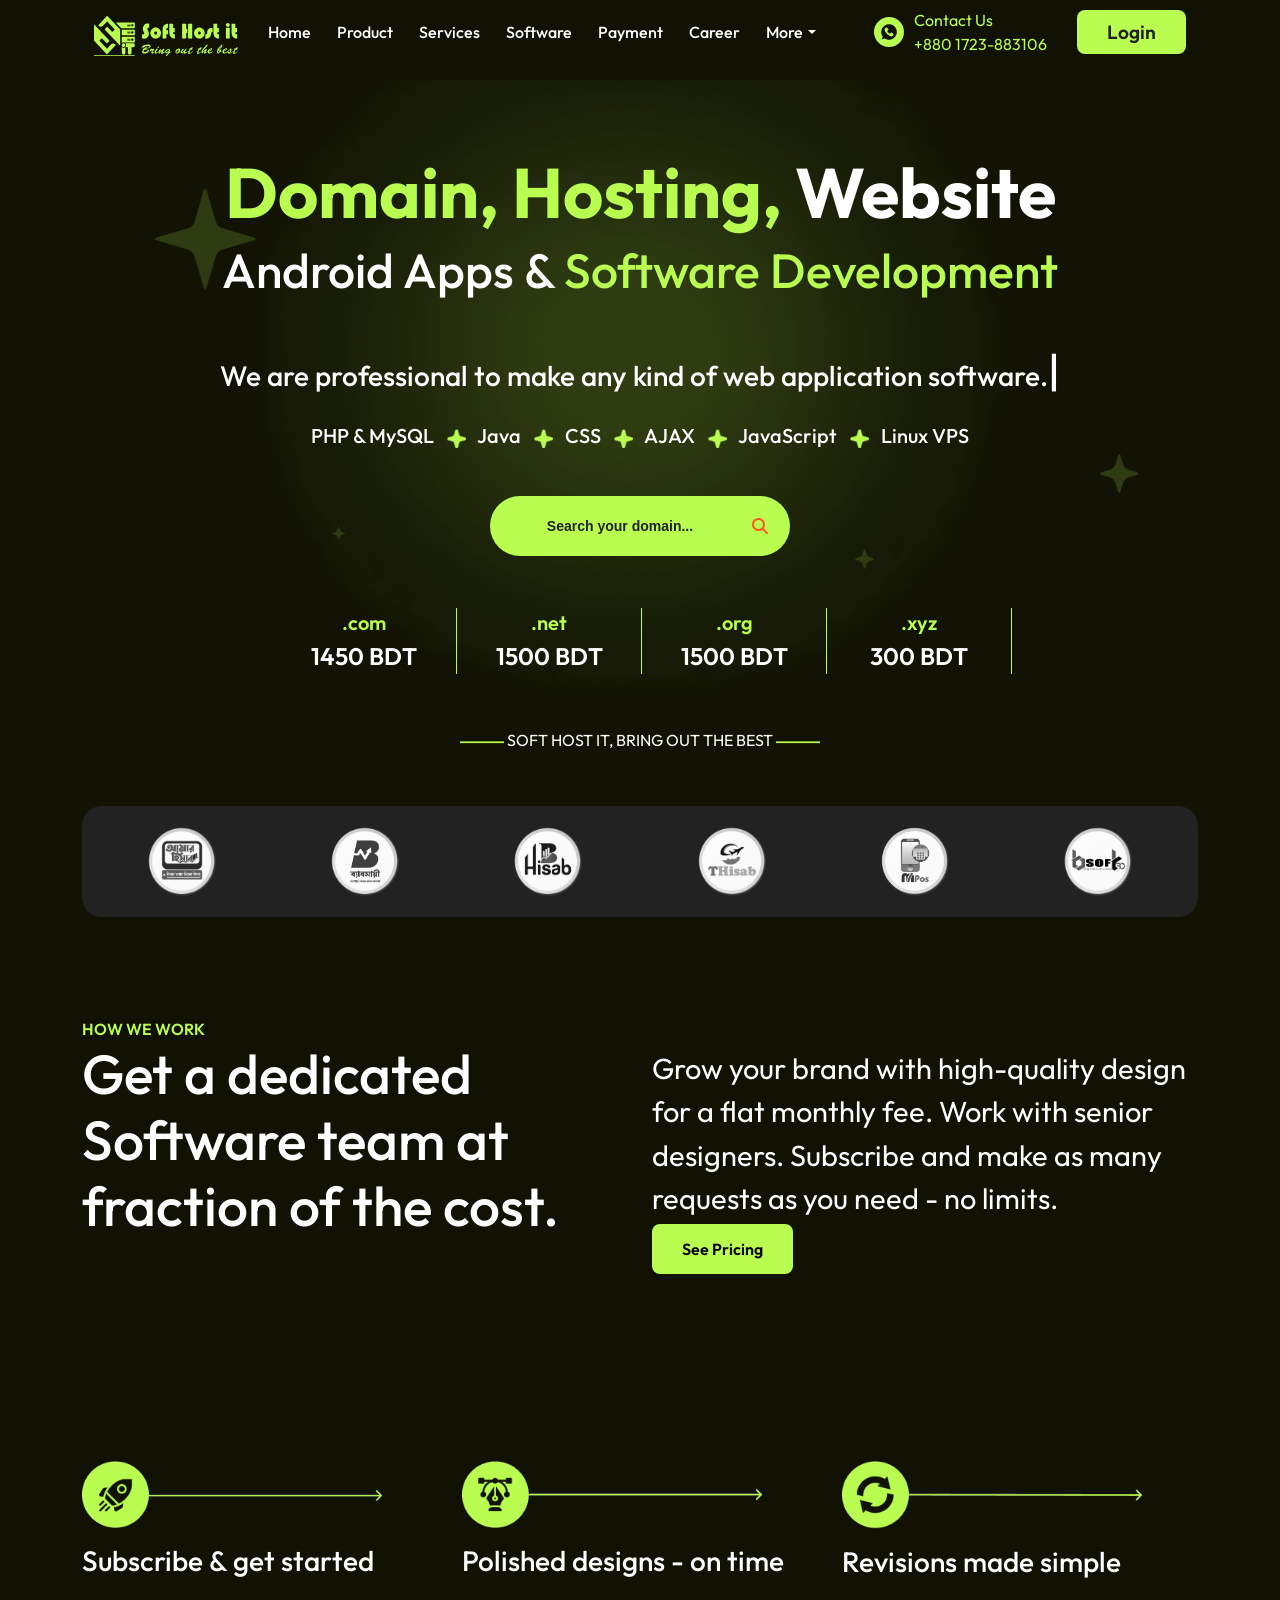
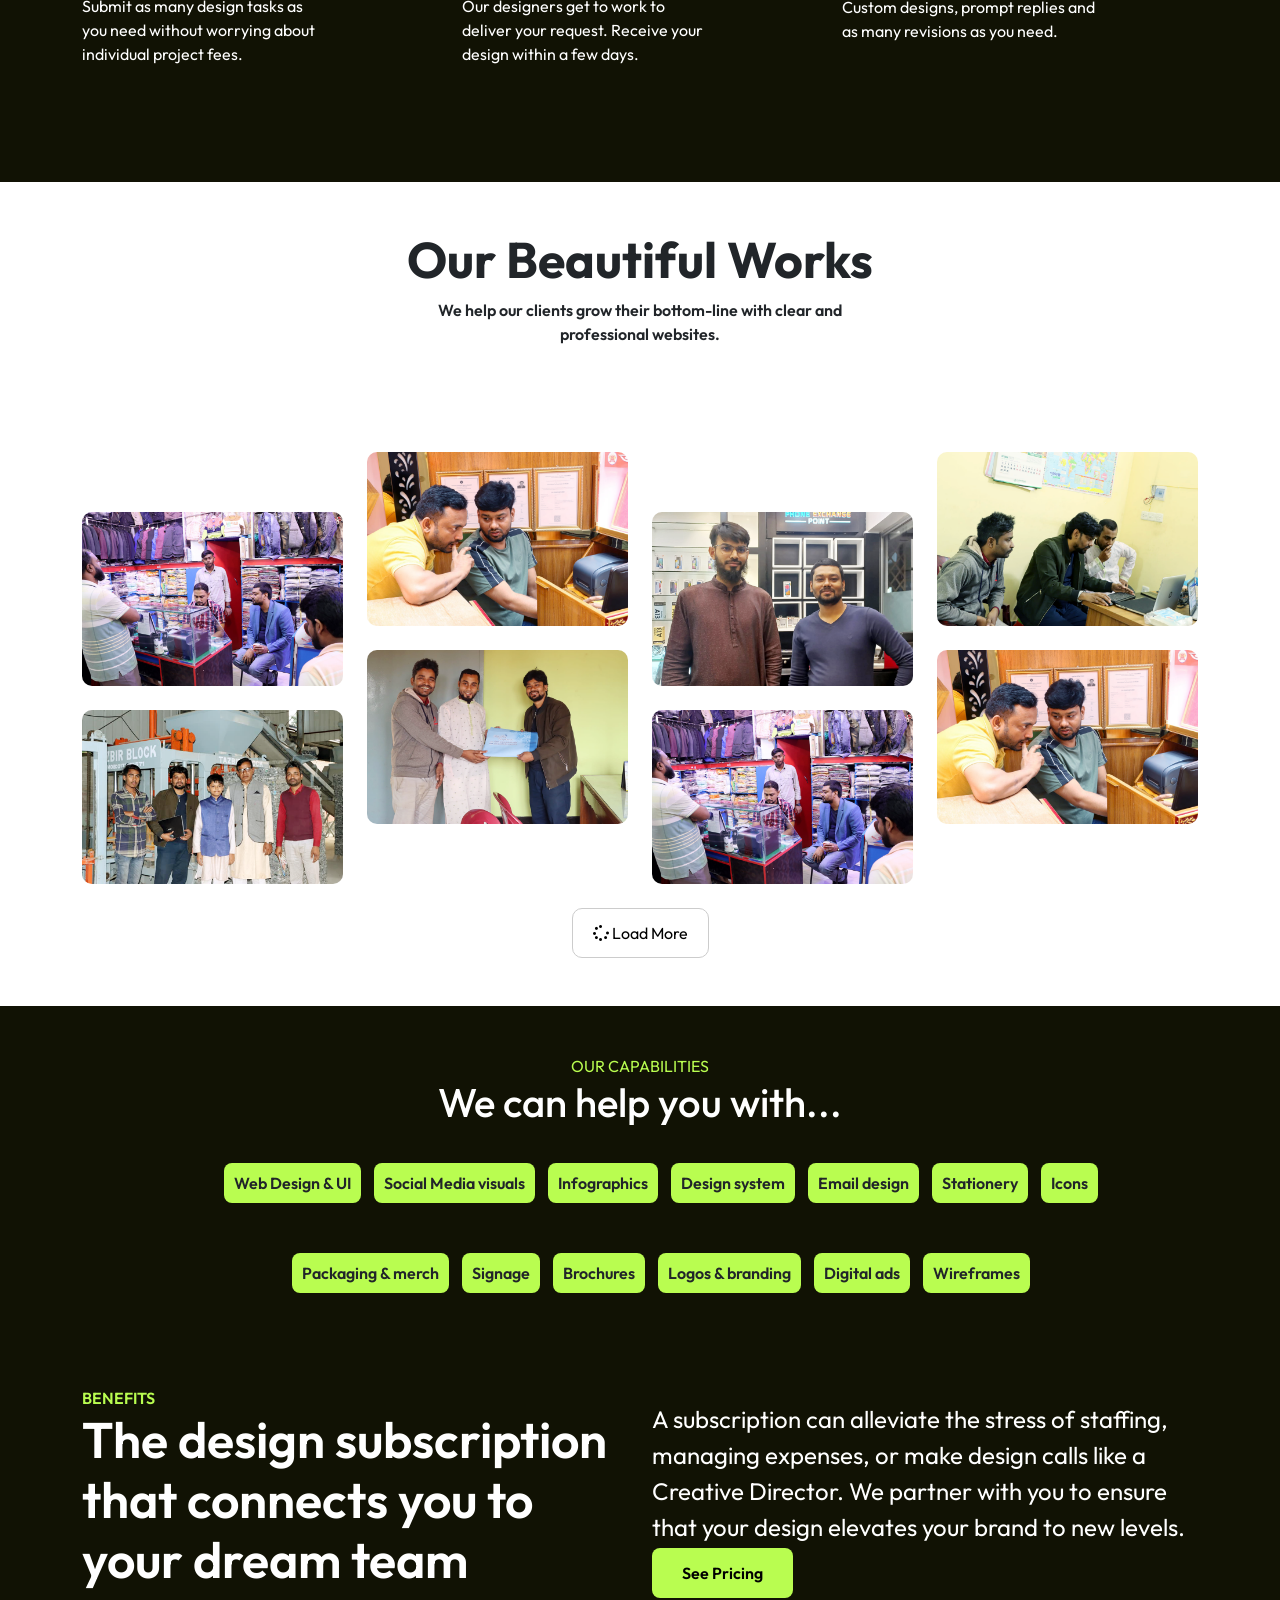
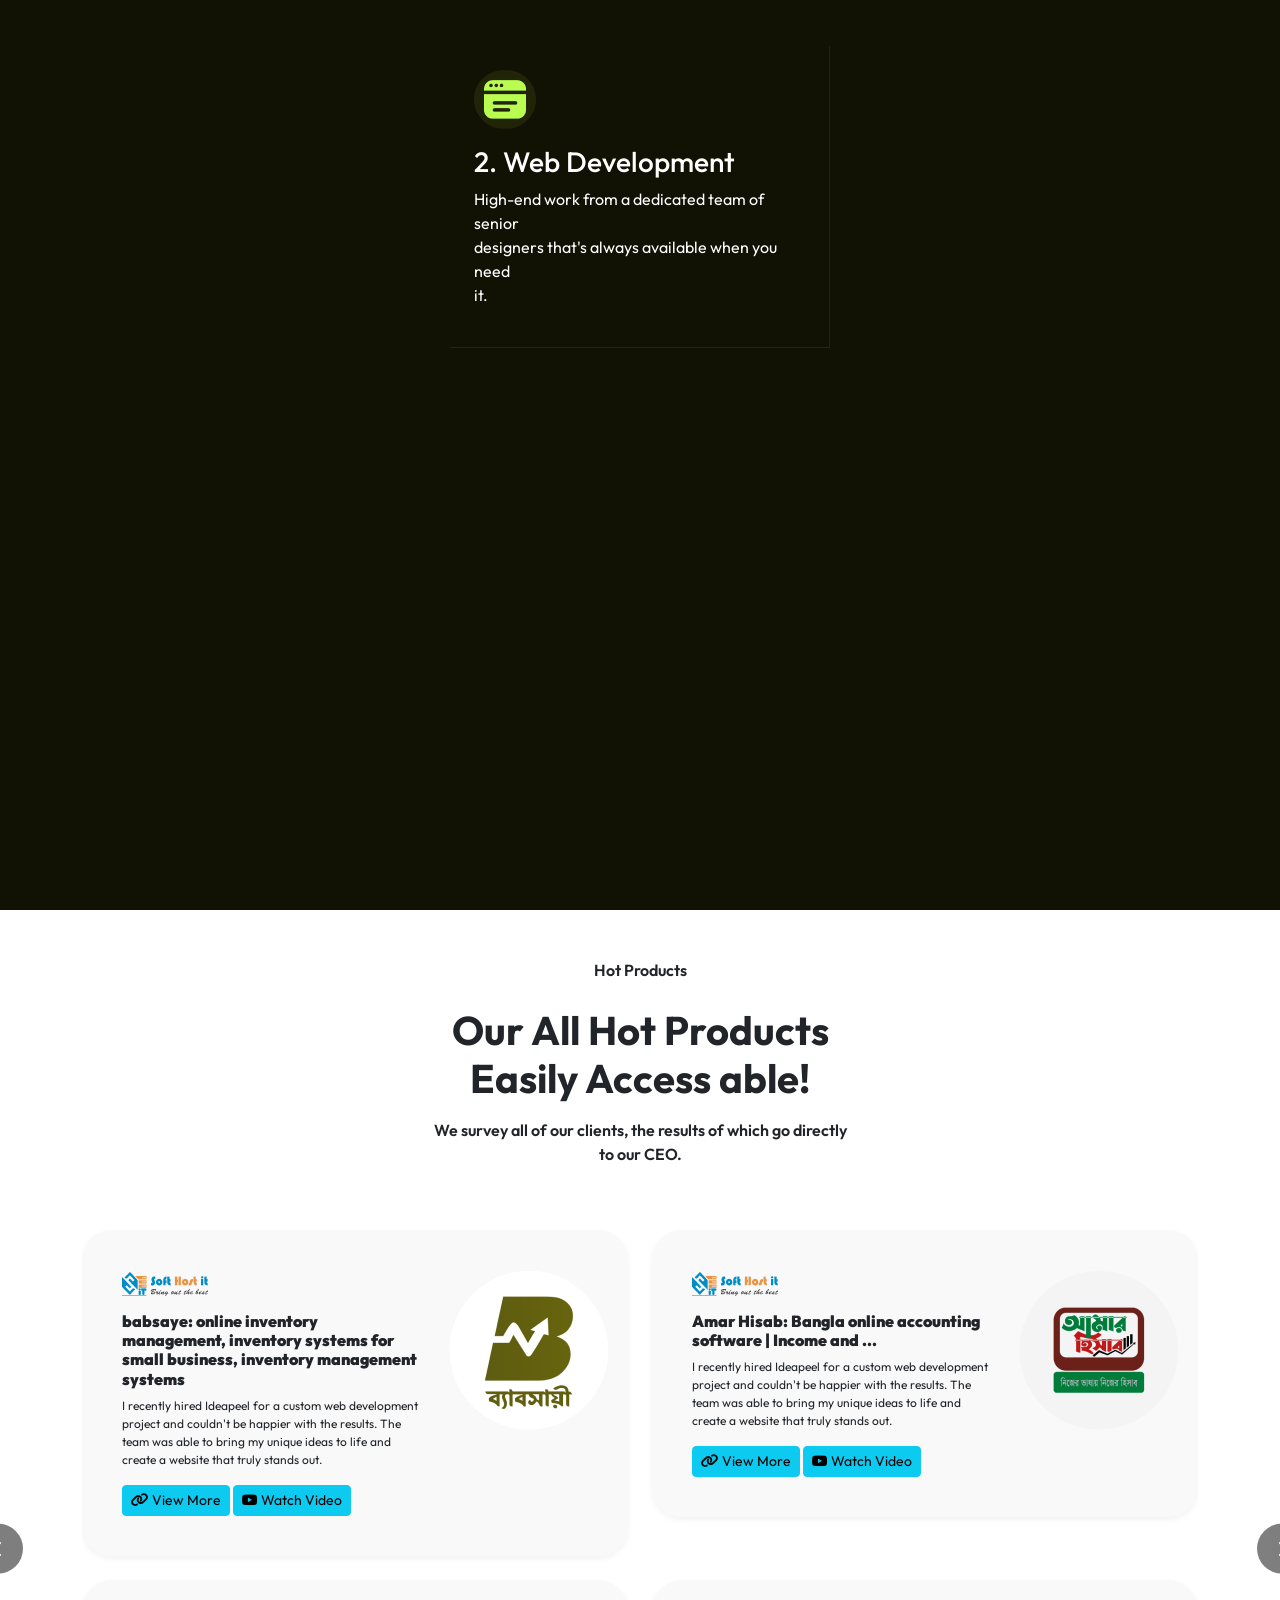
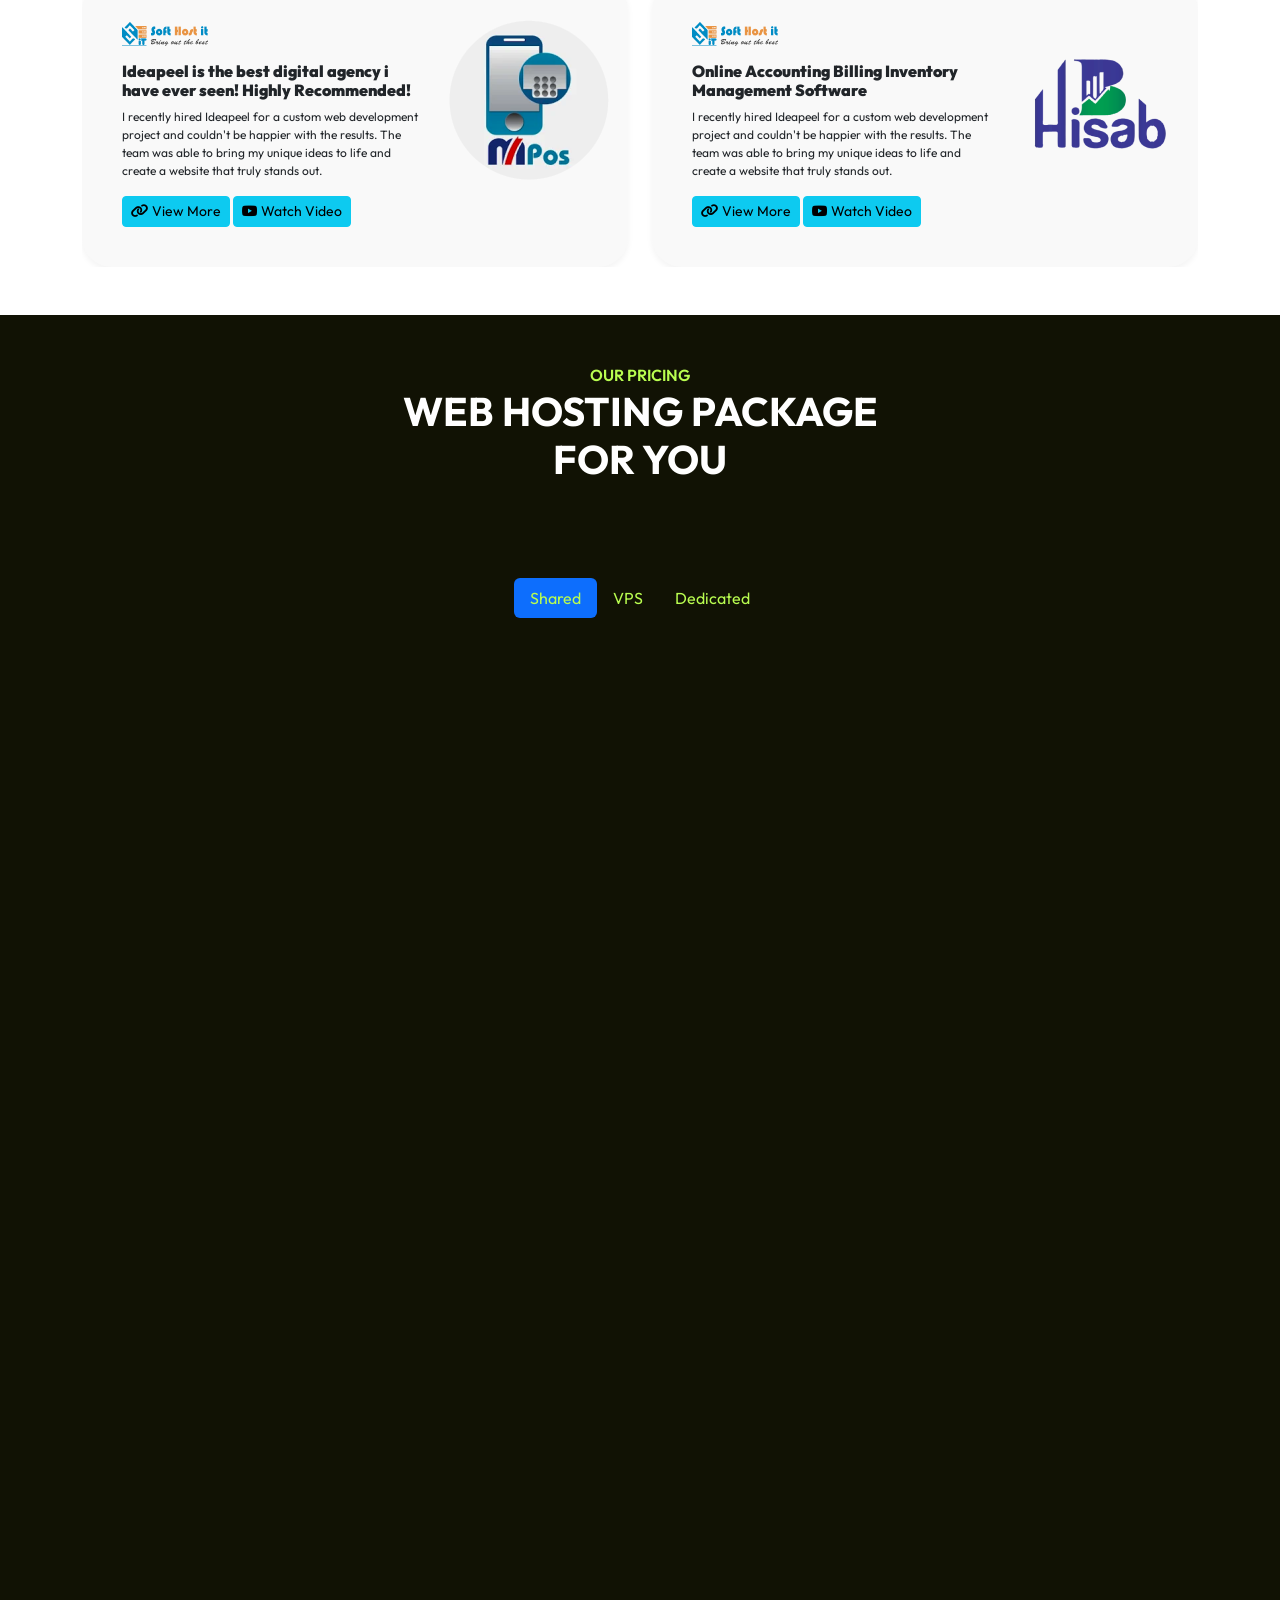
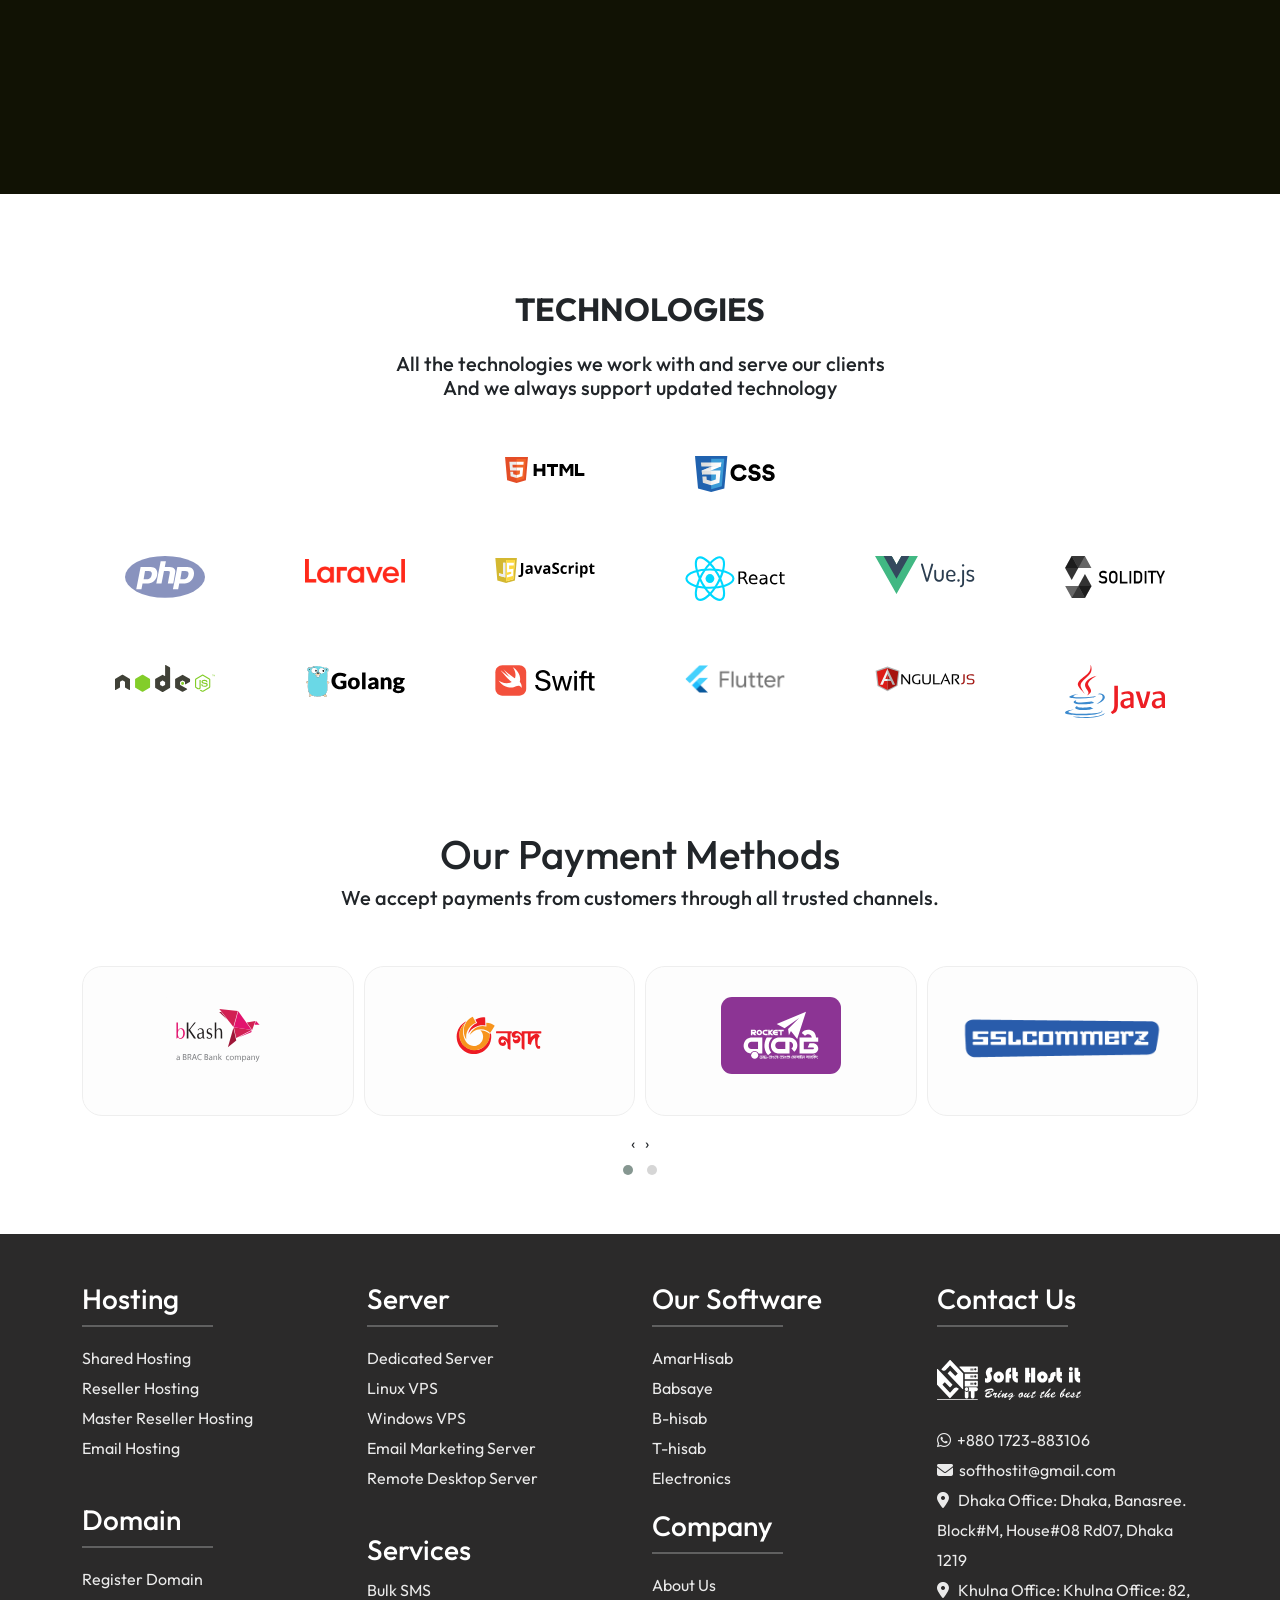
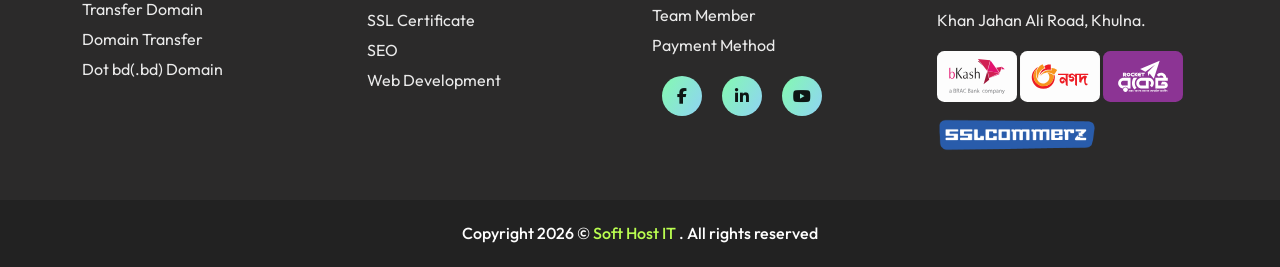
==== commit 9a2c2ce6: "home complete" ====
--- a/index.html
+++ b/index.html
@@ -62,9 +62,9 @@
                                 <a class="nav-link dropdown-toggle" href="#" role="button" data-bs-toggle="dropdown" aria-expanded="false">More</a>
                                 <ul class="dropdown-menu">
                                     <li><a class="dropdown-item" href="about.html" title="Domain Registration, & Web Hosting, Online business Accounting Billing Inventory Software, Web Design & Development, Web Application Development, Doamin Registration, cheap best web hosting service, POS Software">About Us</a></li>
-                                    <li>
-                                        <hr class="dropdown-divider">
-                                    </li>
+                                    <li><hr class="dropdown-divider"></li>
+                                    <li><a class="dropdown-item" href="team.html" title="Domain Registration, & Web Hosting, Online business Accounting Billing Inventory Software, Web Design & Development, Web Application Development, Doamin Registration, cheap best web hosting service, POS Software">Team</a></li>
+                                    <li><hr class="dropdown-divider"></li>
                                     <li><a class="dropdown-item" href="#" title="Domain Registration, & Web Hosting, Online business Accounting Billing Inventory Software, Web Design & Development, Web Application Development, Doamin Registration, cheap best web hosting service, POS Software">Contact Us</a></li>
                                 </ul>
                             </li>
@@ -152,41 +152,34 @@
                 <div class="header-software mt-5">
                     <div class="row justify-content-center align-items-center">
                         <div class="col-md-2 col-2">
-                            <a href="https://amarhisab.com/" target="_blank" class="amar-hisab" 
-                            title="Bangla online accounting software | Income and Expenditure software | small business accounting software: Amar Hisab: amarhisab.com">
-                                <img src="images/Logo/Amar-Hisab.png" class="amar-hisab" 
-                                title="Bangla online accounting software | Income and Expenditure software | small business accounting software: Amar Hisab: amarhisab.com" 
-                                alt="Bangla online accounting software | Income and Expenditure software | small business accounting software: Amar Hisab: amarhisab.com">
+                            <a href="https://amarhisab.com/" target="_blank" class="amar-hisab" title="Bangla online accounting software | Income and Expenditure software | small business accounting software: Amar Hisab: amarhisab.com">
+                                <img src="images/Logo/Amar-Hisab-bw.png" data-hover="images/Logo/Amar-Hisab.png" class="amar-hisab" title="Bangla online accounting software | Income and Expenditure software | small business accounting software: Amar Hisab: amarhisab.com" alt="Bangla online accounting software | Income and Expenditure software | small business accounting software: Amar Hisab: amarhisab.com">
                             </a>
                         </div>
                         <div class="col-md-2 col-2">
                             <a href="https://babsaye.com/" target="_blank" class="babsayee" title="babsaye.com : ব্যবসায়ী  mobile pos app Online Accounting Billing Inventory Management System Dhaka, Khulna - Bangladesh- Purchase, Sales, stock management software, Billing Software, mobile POS - Point of Sale, small business inventory software: ব্যবসায়ী, babsaye.com">
-                                <img src="images/Logo/Babsaye.png" class="babsayee" title="babsaye.com : ব্যবসায়ী  mobile pos app Online Accounting Billing Inventory Management System Dhaka, Khulna - Bangladesh- Purchase, Sales, stock management software, Billing Software, mobile POS - Point of Sale, small business inventory software: ব্যবসায়ী, babsaye.com" alt="babsaye.com : ব্যবসায়ী  mobile pos app Online Accounting Billing Inventory Management System Dhaka, Khulna - Bangladesh- Purchase, Sales, stock management software, Billing Software, mobile POS - Point of Sale, small business inventory software: ব্যবসায়ী, babsaye.com">
+                                <img src="images/Logo/Babsaye-bw.png" data-hover="images/Logo/Babsaye.png" class="babsayee" title="babsaye.com : ব্যবসায়ী  mobile pos app Online Accounting Billing Inventory Management System Dhaka, Khulna - Bangladesh- Purchase, Sales, stock management software, Billing Software, mobile POS - Point of Sale, small business inventory software: ব্যবসায়ী, babsaye.com" alt="babsaye.com : ব্যবসায়ী  mobile pos app Online Accounting Billing Inventory Management System Dhaka, Khulna - Bangladesh- Purchase, Sales, stock management software, Billing Software, mobile POS - Point of Sale, small business inventory software: ব্যবসায়ী, babsaye.com">
                             </a>
                         </div>
                         <div class="col-md-2 col-2">
                             <a href="https://bhisab.com/" target="_blank" class="b-hisab" title="Online Accounting Billing Inventory Management System Dhaka, Khulna - Bangladesh- Purchase, Sales, stock management software, Billing Software, POS Software, small business inventory software: bHisab: bhisab.com">
-                                <img src="images/Logo/Bhisab.png" class="b-hisab" title="Online Accounting Billing Inventory Management System Dhaka, Khulna - Bangladesh- Purchase, Sales, stock management software, Billing Software, POS Software, small business inventory software: bHisab: bhisab.com" alt="Online Accounting Billing Inventory Management System Dhaka, Khulna - Bangladesh- Purchase, Sales, stock management software, Billing Software, POS Software, small business inventory software: bHisab: bhisab.com">
+                                <img src="images/Logo/Bhisab-bw.png" data-hover="images/Logo/Bhisab.png" class="b-hisab" title="Online Accounting Billing Inventory Management System Dhaka, Khulna - Bangladesh- Purchase, Sales, stock management software, Billing Software, POS Software, small business inventory software: bHisab: bhisab.com" alt="Online Accounting Billing Inventory Management System Dhaka, Khulna - Bangladesh- Purchase, Sales, stock management software, Billing Software, POS Software, small business inventory software: bHisab: bhisab.com">
                             </a>
-
                         </div>
                         <div class="col-md-2 col-2">
                             <a href="https://t-hisab.com/" target="_blank" class="t-hisab" title="Travel Air | Travel Agency Management Software Bangladesh || Travel & Tours Management System | Dhaka | Bangladesh: t-hisab.com">
-                                <img src="images/Logo/Thisab.png" class="t-hisab" title="Travel Air | Travel Agency Management Software Bangladesh || Travel & Tours Management System | Dhaka | Bangladesh: t-hisab.com" alt="Travel Air | Travel Agency Management Software Bangladesh || Travel & Tours Management System | Dhaka | Bangladesh: t-hisab.com">
+                                <img src="images/Logo/Thisab-bw.png" data-hover="images/Logo/Thisab.png" class="t-hisab" title="Travel Air | Travel Agency Management Software Bangladesh || Travel & Tours Management System | Dhaka | Bangladesh: t-hisab.com" alt="Travel Air | Travel Agency Management Software Bangladesh || Travel & Tours Management System | Dhaka | Bangladesh: t-hisab.com">
                             </a>
-
                         </div>
                         <div class="col-md-2 col-2">
                             <a href="#" target="_blank" class="mpos" title="Domain Registration, & Web Hosting, Online business Accounting Billing Inventory Software, Web Design & Development, Web Application Development, Doamin Registration, cheap best web hosting service, POS Software">
-                                <img src="images/Logo/Mpos.png" class="mpos" title="Domain Registration, & Web Hosting, Online business Accounting Billing Inventory Software, Web Design & Development, Web Application Development, Doamin Registration, cheap best web hosting service, POS Software" alt="Domain Registration, & Web Hosting, Online business Accounting Billing Inventory Software, Web Design & Development, Web Application Development, Doamin Registration, cheap best web hosting service, POS Software">
+                                <img src="images/Logo/Mpos-bw.png" data-hover="images/Logo/Mpos.png" class="mpos" title="Domain Registration, & Web Hosting, Online business Accounting Billing Inventory Software, Web Design & Development, Web Application Development, Doamin Registration, cheap best web hosting service, POS Software" alt="Domain Registration, & Web Hosting, Online business Accounting Billing Inventory Software, Web Design & Development, Web Application Development, Doamin Registration, cheap best web hosting service, POS Software">
                             </a>
-
                         </div>
                         <div class="col-md-2 col-2">
                             <a href="#" target="_blank" class="bsoft" title="Domain Registration, & Web Hosting, Online business Accounting Billing Inventory Software, Web Design & Development, Web Application Development, Doamin Registration, cheap best web hosting service, POS Software">
-                                <img src="images/Logo/BsoftBD.png" class="bsoft" title="Domain Registration, & Web Hosting, Online business Accounting Billing Inventory Software, Web Design & Development, Web Application Development, Doamin Registration, cheap best web hosting service, POS Software" alt="Domain Registration, & Web Hosting, Online business Accounting Billing Inventory Software, Web Design & Development, Web Application Development, Doamin Registration, cheap best web hosting service, POS Software">
+                                <img src="images/Logo/BsoftBD-bw.png" data-hover="images/Logo/BsoftBD.png" class="bsoft" title="Domain Registration, & Web Hosting, Online business Accounting Billing Inventory Software, Web Design & Development, Web Application Development, Doamin Registration, cheap best web hosting service, POS Software" alt="Domain Registration, & Web Hosting, Online business Accounting Billing Inventory Software, Web Design & Development, Web Application Development, Doamin Registration, cheap best web hosting service, POS Software">
                             </a>
-
                         </div>
                     </div>
                 </div>
@@ -240,94 +233,258 @@
                 <div class="col-md-12">
                     <h1 class="text-center title" data-aos="fade-up" title="Domain Registration, & Web Hosting, Online business Accounting Billing Inventory Software, Web Design & Development, Web Application Development, Doamin Registration, cheap best web hosting service, POS Software">Our Beautiful Works</h1>
                     <p class="text-center" data-aos="fade-up" title="Domain Registration, & Web Hosting, Online business Accounting Billing Inventory Software, Web Design & Development, Web Application Development, Doamin Registration, cheap best web hosting service, POS Software">We help our clients grow their bottom-line with clear and <br> professional websites.</p>
+                </div>
+            </div>
+            <div class="row justify-content-center mt-5" style="margin-top: 150px !important;">
+                <div class="col-md-3 col-sm-6 col-6 mb-4 galary-card">
+                    <div class="card">
+                        <a href="images/our-work/1.png" class="popup-link" title="Domain Registration, & Web Hosting, Online business Accounting Billing Inventory Software, Web Design & Development, Web Application Development, Doamin Registration, cheap best web hosting service, POS Software">
+                            <img class="card-img-top" src="images/our-work/1.png" alt="Gallery Image 1">
+                        </a>
+                        <div class="card-body">
+                            <h6 class="card-title text-center f-700" title="Domain Registration, & Web Hosting, Online business Accounting Billing Inventory Software, Web Design & Development, Web Application Development, Doamin Registration, cheap best web hosting service, POS Software">Taking some pictures while giving the gift to the client</h6>
+                        </div>
+                    </div>
+                </div>
+                <div class="col-md-3 col-sm-6 col-6 mb-4 galary-card" style="margin-top: -60px;">
+                    <div class="card">
+                        <a href="images/our-work/2.png" class="popup-link" title="Domain Registration, & Web Hosting, Online business Accounting Billing Inventory Software, Web Design & Development, Web Application Development, Doamin Registration, cheap best web hosting service, POS Software">
+                            <img class="card-img-top" src="images/our-work/2.png" alt="Gallery Image 2">
+                        </a>
+                        <div class="card-body">
+                            <h6 class="card-title text-center f-700" title="Domain Registration, & Web Hosting, Online business Accounting Billing Inventory Software, Web Design & Development, Web Application Development, Doamin Registration, cheap best web hosting service, POS Software">Photo session with the client after delivering the brickwork software</h6>
+                        </div>
+                    </div>
+                </div>
+                <div class="col-md-3 col-sm-6 col-6 mb-4 galary-card">
+                    <div class="card ">
+                        <a href="images/our-work/3.png" class="popup-link" title="Domain Registration, & Web Hosting, Online business Accounting Billing Inventory Software, Web Design & Development, Web Application Development, Doamin Registration, cheap best web hosting service, POS Software">
+                            <img class="card-img-top" src="images/our-work/3.png" alt="Gallery Image 3">
+                        </a>
+                        <div class="card-body">
+                            <h6 class="card-title text-center f-700" title="Domain Registration, & Web Hosting, Online business Accounting Billing Inventory Software, Web Design & Development, Web Application Development, Doamin Registration, cheap best web hosting service, POS Software">Photo session while giving software training to client</h6>
+                        </div>
+                    </div>
+                </div>
+                <div class="col-md-3 col-sm-6 col-6 mb-4 galary-card" style="margin-top: -60px;">
+                    <div class="card">
+                        <a href="images/our-work/4.png" class="popup-link" title="Domain Registration, & Web Hosting, Online business Accounting Billing Inventory Software, Web Design & Development, Web Application Development, Doamin Registration, cheap best web hosting service, POS Software">
+                            <img class="card-img-top" src="images/our-work/4.png" alt="Gallery Image 4">
+                        </a>
+                        <div class="card-body">
+                            <h6 class="card-title text-center f-700" title="Domain Registration, & Web Hosting, Online business Accounting Billing Inventory Software, Web Design & Development, Web Application Development, Doamin Registration, cheap best web hosting service, POS Software">Taking photos during software delivery at mobile showroom</h6>
+                        </div>
+                    </div>
+                </div>
+                <div class="col-md-3 col-sm-6 col-6 mb-4 galary-card">
+                    <div class="card ">
+                        <a href="images/our-work/5.png" class="popup-link" title="Domain Registration, & Web Hosting, Online business Accounting Billing Inventory Software, Web Design & Development, Web Application Development, Doamin Registration, cheap best web hosting service, POS Software">
+                            <img class="card-img-top" src="images/our-work/5.png" alt="Gallery Image 5">
+                        </a>
+                        <div class="card-body">
+                            <h6 class="card-title text-center f-700" title="Domain Registration, & Web Hosting, Online business Accounting Billing Inventory Software, Web Design & Development, Web Application Development, Doamin Registration, cheap best web hosting service, POS Software">Training time during software delivery at jewelry shop</h6>
+                        </div>
+                    </div>
+                </div>
+                <div class="col-md-3 col-sm-6 col-6 mb-4 galary-card" style="margin-top: -60px;">
+                    <div class="card">
+                        <a href="images/our-work/6.png" class="popup-link" title="Domain Registration, & Web Hosting, Online business Accounting Billing Inventory Software, Web Design & Development, Web Application Development, Doamin Registration, cheap best web hosting service, POS Software">
+                            <img class="card-img-top" src="images/our-work/6.png" alt="Gallery Image 6">
+                        </a>
+                        <div class="card-body">
+                            <h6 class="card-title text-center f-700" title="Domain Registration, & Web Hosting, Online business Accounting Billing Inventory Software, Web Design & Development, Web Application Development, Doamin Registration, cheap best web hosting service, POS Software">Some time to deliver the clothing store software</h6>
+                        </div>
+                    </div>
+                </div>
+                <div class="col-md-3 col-sm-6 col-6 mb-4 galary-card">
+                    <div class="card">
+                        <a href="images/our-work/1.png" class="popup-link" title="Domain Registration, & Web Hosting, Online business Accounting Billing Inventory Software, Web Design & Development, Web Application Development, Doamin Registration, cheap best web hosting service, POS Software">
+                            <img class="card-img-top" src="images/our-work/1.png" alt="Gallery Image 7">
+                        </a>
+                        <div class="card-body">
+                            <h6 class="card-title text-center f-700" title="Domain Registration, & Web Hosting, Online business Accounting Billing Inventory Software, Web Design & Development, Web Application Development, Doamin Registration, cheap best web hosting service, POS Software">Software delivery at Floor Tiles showroom</h6>
+                        </div>
+                    </div>
+                </div>
+                <div class="col-md-3 col-sm-6 col-6 mb-4 galary-card" style="margin-top: -60px;">
+                    <div class="card">
+                        <a href="images/our-work/2.png" class="popup-link" title="Domain Registration, & Web Hosting, Online business Accounting Billing Inventory Software, Web Design & Development, Web Application Development, Doamin Registration, cheap best web hosting service, POS Software">
+                            <img class="card-img-top" src="images/our-work/2.png" alt="Gallery Image 8">
+                        </a>
+                        <div class="card-body">
+                            <h6 class="card-title text-center f-700" title="Domain Registration, & Web Hosting, Online business Accounting Billing Inventory Software, Web Design & Development, Web Application Development, Doamin Registration, cheap best web hosting service, POS Software">Some time to gift company diary and pen to client</h6>
+                        </div>
+                    </div>
+                </div>
+                <div class="col-md-3 col-sm-6 col-6 mb-4 galary-card d-none">
+                    <div class="card">
+                        <a href="images/our-work/5.png" class="popup-link" title="Domain Registration, & Web Hosting, Online business Accounting Billing Inventory Software, Web Design & Development, Web Application Development, Doamin Registration, cheap best web hosting service, POS Software">
+                            <img class="card-img-top" src="images/our-work/5.png" alt="Gallery Image 5">
+                        </a>
+                        <div class="card-body">
+                            <h6 class="card-title text-center f-700" title="Domain Registration, & Web Hosting, Online business Accounting Billing Inventory Software, Web Design & Development, Web Application Development, Doamin Registration, cheap best web hosting service, POS Software">Training time during software delivery at jewelry shop</h6>
+                        </div>
+                    </div>
+                </div>
+                <div class="col-md-3 col-sm-6 col-6 mb-4 galary-card d-none" style="margin-top: -60px;">
+                    <div class="card">
+                        <a href="images/our-work/6.png" class="popup-link" title="Domain Registration, & Web Hosting, Online business Accounting Billing Inventory Software, Web Design & Development, Web Application Development, Doamin Registration, cheap best web hosting service, POS Software">
+                            <img class="card-img-top" src="images/our-work/6.png" alt="Gallery Image 6">
+                        </a>
+                        <div class="card-body">
+                            <h6 class="card-title text-center f-700" title="Domain Registration, & Web Hosting, Online business Accounting Billing Inventory Software, Web Design & Development, Web Application Development, Doamin Registration, cheap best web hosting service, POS Software">Some time to deliver the clothing store software</h6>
+                        </div>
+                    </div>
+                </div>
+                <div class="col-md-3 col-sm-6 col-6 mb-4 galary-card d-none">
+                    <div class="card">
+                        <a href="images/our-work/1.png" class="popup-link" title="Domain Registration, & Web Hosting, Online business Accounting Billing Inventory Software, Web Design & Development, Web Application Development, Doamin Registration, cheap best web hosting service, POS Software">
+                            <img class="card-img-top" src="images/our-work/1.png" alt="Gallery Image 7">
+                        </a>
+                        <div class="card-body">
+                            <h6 class="card-title text-center f-700" title="Domain Registration, & Web Hosting, Online business Accounting Billing Inventory Software, Web Design & Development, Web Application Development, Doamin Registration, cheap best web hosting service, POS Software">Software delivery at Floor Tiles showroom</h6>
+                        </div>
+                    </div>
+                </div>
+                <div class="col-md-3 col-sm-6 col-6 mb-4 galary-card d-none" style="margin-top: -60px;">
+                    <div class="card" >
+                        <a href="images/our-work/2.png" class="popup-link" title="Domain Registration, & Web Hosting, Online business Accounting Billing Inventory Software, Web Design & Development, Web Application Development, Doamin Registration, cheap best web hosting service, POS Software">
+                            <img class="card-img-top" src="images/our-work/2.png" alt="Gallery Image 8">
+                        </a>
+                        <div class="card-body">
+                            <h6 class="card-title text-center f-700" title="Domain Registration, & Web Hosting, Online business Accounting Billing Inventory Software, Web Design & Development, Web Application Development, Doamin Registration, cheap best web hosting service, POS Software">Some time to gift company diary and pen to client</h6>
+                        </div>
+                    </div>
+                </div>
+                <div class="col-md-3 col-sm-6 col-6 mb-4 galary-card d-none">
+                    <div class="card ">
+                        <a href="images/our-work/5.png" class="popup-link" title="Domain Registration, & Web Hosting, Online business Accounting Billing Inventory Software, Web Design & Development, Web Application Development, Doamin Registration, cheap best web hosting service, POS Software">
+                            <img class="card-img-top" src="images/our-work/5.png" alt="Gallery Image 5">
+                        </a>
+                        <div class="card-body">
+                            <h6 class="card-title text-center f-700" title="Domain Registration, & Web Hosting, Online business Accounting Billing Inventory Software, Web Design & Development, Web Application Development, Doamin Registration, cheap best web hosting service, POS Software">Training time during software delivery at jewelry shop</h6>
+                        </div>
+                    </div>
+                </div>
+                <div class="col-md-3 col-sm-6 col-6 mb-4 galary-card d-none" style="margin-top: -60px;">
+                    <div class="card">
+                        <a href="images/our-work/6.png" class="popup-link" title="Domain Registration, & Web Hosting, Online business Accounting Billing Inventory Software, Web Design & Development, Web Application Development, Doamin Registration, cheap best web hosting service, POS Software">
+                            <img class="card-img-top" src="images/our-work/6.png" alt="Gallery Image 6">
+                        </a>
+                        <div class="card-body">
+                            <h6 class="card-title text-center f-700" title="Domain Registration, & Web Hosting, Online business Accounting Billing Inventory Software, Web Design & Development, Web Application Development, Doamin Registration, cheap best web hosting service, POS Software">Some time to deliver the clothing store software</h6>
+                        </div>
+                    </div>
+                </div>
+                <div class="col-md-3 col-sm-6 col-6 mb-4 galary-card d-none">
+                    <div class="card">
+                        <a href="images/our-work/1.png" class="popup-link" title="Domain Registration, & Web Hosting, Online business Accounting Billing Inventory Software, Web Design & Development, Web Application Development, Doamin Registration, cheap best web hosting service, POS Software">
+                            <img class="card-img-top" src="images/our-work/1.png" alt="Gallery Image 7">
+                        </a>
+                        <div class="card-body">
+                            <h6 class="card-title text-center f-700" title="Domain Registration, & Web Hosting, Online business Accounting Billing Inventory Software, Web Design & Development, Web Application Development, Doamin Registration, cheap best web hosting service, POS Software">Software delivery at Floor Tiles showroom</h6>
+                        </div>
+                    </div>
+                </div>
+                <div class="col-md-3 col-sm-6 col-6 mb-4 galary-card d-none" style="margin-top: -60px;">
+                    <div class="card">
+                        <a href="images/our-work/2.png" class="popup-link" title="Domain Registration, & Web Hosting, Online business Accounting Billing Inventory Software, Web Design & Development, Web Application Development, Doamin Registration, cheap best web hosting service, POS Software">
+                            <img class="card-img-top" src="images/our-work/2.png" alt="Gallery Image 8">
+                        </a>
+                        <div class="card-body">
+                            <h6 class="card-title text-center f-700" title="Domain Registration, & Web Hosting, Online business Accounting Billing Inventory Software, Web Design & Development, Web Application Development, Doamin Registration, cheap best web hosting service, POS Software">Some time to gift company diary and pen to client</h6>
+                        </div>
+                    </div>
+                </div>
+                <div class="col-md-3 col-sm-6 col-6 mb-4 galary-card d-none">
+                    <div class="card">
+                        <a href="images/our-work/5.png" class="popup-link" title="Domain Registration, & Web Hosting, Online business Accounting Billing Inventory Software, Web Design & Development, Web Application Development, Doamin Registration, cheap best web hosting service, POS Software">
+                            <img class="card-img-top" src="images/our-work/5.png" alt="Gallery Image 5">
+                        </a>
+                        <div class="card-body">
+                            <h6 class="card-title text-center f-700" title="Domain Registration, & Web Hosting, Online business Accounting Billing Inventory Software, Web Design & Development, Web Application Development, Doamin Registration, cheap best web hosting service, POS Software">Training time during software delivery at jewelry shop</h6>
+                        </div>
+                    </div>
+                </div>
+                <div class="col-md-3 col-sm-6 col-6 mb-4 galary-card d-none" style="margin-top: -60px;">
+                    <div class="card">
+                        <a href="images/our-work/6.png" class="popup-link" title="Domain Registration, & Web Hosting, Online business Accounting Billing Inventory Software, Web Design & Development, Web Application Development, Doamin Registration, cheap best web hosting service, POS Software">
+                            <img class="card-img-top" src="images/our-work/6.png" alt="Gallery Image 6">
+                        </a>
+                        <div class="card-body">
+                            <h6 class="card-title text-center f-700" title="Domain Registration, & Web Hosting, Online business Accounting Billing Inventory Software, Web Design & Development, Web Application Development, Doamin Registration, cheap best web hosting service, POS Software">Some time to deliver the clothing store software</h6>
+                        </div>
+                    </div>
+                </div>
+                <div class="col-md-3 col-sm-6 col-6 mb-4 galary-card d-none">
+                    <div class="card">
+                        <a href="images/our-work/1.png" class="popup-link" title="Domain Registration, & Web Hosting, Online business Accounting Billing Inventory Software, Web Design & Development, Web Application Development, Doamin Registration, cheap best web hosting service, POS Software">
+                            <img class="card-img-top" src="images/our-work/1.png" alt="Gallery Image 7">
+                        </a>
+                        <div class="card-body">
+                            <h6 class="card-title text-center f-700" title="Domain Registration, & Web Hosting, Online business Accounting Billing Inventory Software, Web Design & Development, Web Application Development, Doamin Registration, cheap best web hosting service, POS Software">Software delivery at Floor Tiles showroom</h6>
+                        </div>
+                    </div>
+                </div>
+                <div class="col-md-3 col-sm-6 col-6 mb-4 galary-card d-none" style="margin-top: -60px;">
+                    <div class="card" >
+                        <a href="images/our-work/2.png" class="popup-link" title="Domain Registration, & Web Hosting, Online business Accounting Billing Inventory Software, Web Design & Development, Web Application Development, Doamin Registration, cheap best web hosting service, POS Software">
+                            <img class="card-img-top" src="images/our-work/2.png" alt="Gallery Image 8">
+                        </a>
+                        <div class="card-body">
+                            <h6 class="card-title text-center f-700" title="Domain Registration, & Web Hosting, Online business Accounting Billing Inventory Software, Web Design & Development, Web Application Development, Doamin Registration, cheap best web hosting service, POS Software">Some time to gift company diary and pen to client</h6>
+                        </div>
+                    </div>
+                </div>
+                <div class="col-md-3 col-sm-6 col-6 mb-4 galary-card d-none">
+                    <div class="card">
+                        <a href="images/our-work/5.png" class="popup-link" title="Domain Registration, & Web Hosting, Online business Accounting Billing Inventory Software, Web Design & Development, Web Application Development, Doamin Registration, cheap best web hosting service, POS Software">
+                            <img class="card-img-top" src="images/our-work/5.png" alt="Gallery Image 5">
+                        </a>
+                        <div class="card-body">
+                            <h6 class="card-title text-center f-700" title="Domain Registration, & Web Hosting, Online business Accounting Billing Inventory Software, Web Design & Development, Web Application Development, Doamin Registration, cheap best web hosting service, POS Software">Training time during software delivery at jewelry shop</h6>
+                        </div>
+                    </div>
+                </div>
+                <div class="col-md-3 col-sm-6 col-6 mb-4 galary-card d-none" style="margin-top: -60px;">
+                    <div class="card">
+                        <a href="images/our-work/6.png" class="popup-link" title="Domain Registration, & Web Hosting, Online business Accounting Billing Inventory Software, Web Design & Development, Web Application Development, Doamin Registration, cheap best web hosting service, POS Software">
+                            <img class="card-img-top" src="images/our-work/6.png" alt="Gallery Image 6">
+                        </a>
+                        <div class="card-body">
+                            <h6 class="card-title text-center f-700" title="Domain Registration, & Web Hosting, Online business Accounting Billing Inventory Software, Web Design & Development, Web Application Development, Doamin Registration, cheap best web hosting service, POS Software">Some time to deliver the clothing store software</h6>
+                        </div>
+                    </div>
+                </div>
+                <div class="col-md-3 col-sm-6 col-6 mb-4 galary-card d-none">
+                    <div class="card">
+                        <a href="images/our-work/1.png" class="popup-link" title="Domain Registration, & Web Hosting, Online business Accounting Billing Inventory Software, Web Design & Development, Web Application Development, Doamin Registration, cheap best web hosting service, POS Software">
+                            <img class="card-img-top" src="images/our-work/1.png" alt="Gallery Image 7">
+                        </a>
+                        <div class="card-body">
+                            <h6 class="card-title text-center f-700" title="Domain Registration, & Web Hosting, Online business Accounting Billing Inventory Software, Web Design & Development, Web Application Development, Doamin Registration, cheap best web hosting service, POS Software">Software delivery at Floor Tiles showroom</h6>
+                        </div>
+                    </div>
+                </div>
+                <div class="col-md-3 col-sm-6 col-6 mb-4 galary-card d-none" style="margin-top: -60px;">
+                    <div class="card" >
+                        <a href="images/our-work/2.png" class="popup-link" title="Domain Registration, & Web Hosting, Online business Accounting Billing Inventory Software, Web Design & Development, Web Application Development, Doamin Registration, cheap best web hosting service, POS Software">
+                            <img class="card-img-top" src="images/our-work/2.png" alt="Gallery Image 8">
+                        </a>
+                        <div class="card-body">
+                            <h6 class="card-title text-center f-700" title="Domain Registration, & Web Hosting, Online business Accounting Billing Inventory Software, Web Design & Development, Web Application Development, Doamin Registration, cheap best web hosting service, POS Software">Some time to gift company diary and pen to client</h6>
+                        </div>
+                    </div>
+                </div>
+            </div>
+            <div class="row">
+                <div class="col-md-12">
                     <button class="load-more-btn" data-aos="fade-up" title="Domain Registration, & Web Hosting, Online business Accounting Billing Inventory Software, Web Design & Development, Web Application Development, Doamin Registration, cheap best web hosting service, POS Software"><i class="fa-solid fa-spinner"></i> Load More</button>
-                </div>
-            </div>
-            <div class="row justify-content-center mt-5">
-                <div class="col-md-3 col-sm-6 mb-4">
-                    <div class="card galary-card">
-                        <a href="images/our-works/1.jpeg" class="popup-link" title="Domain Registration, & Web Hosting, Online business Accounting Billing Inventory Software, Web Design & Development, Web Application Development, Doamin Registration, cheap best web hosting service, POS Software">
-                            <img class="card-img-top" src="images/our-works/1.jpeg" alt="Gallery Image 1">
-                        </a>
-                        <div class="card-body">
-                            <h6 class="card-title text-center f-700" title="Domain Registration, & Web Hosting, Online business Accounting Billing Inventory Software, Web Design & Development, Web Application Development, Doamin Registration, cheap best web hosting service, POS Software">Taking some pictures while giving the gift to the client</h6>
-                        </div>
-                    </div>
-                </div>
-                <div class="col-md-3 col-sm-6 mb-4">
-                    <div class="card galary-card">
-                        <a href="images/our-works/2.jpeg" class="popup-link" title="Domain Registration, & Web Hosting, Online business Accounting Billing Inventory Software, Web Design & Development, Web Application Development, Doamin Registration, cheap best web hosting service, POS Software">
-                            <img class="card-img-top" src="images/our-works/2.jpeg" alt="Gallery Image 2">
-                        </a>
-                        <div class="card-body">
-                            <h6 class="card-title text-center f-700" title="Domain Registration, & Web Hosting, Online business Accounting Billing Inventory Software, Web Design & Development, Web Application Development, Doamin Registration, cheap best web hosting service, POS Software">Photo session with the client after delivering the brickwork software</h6>
-                        </div>
-                    </div>
-                </div>
-                <div class="col-md-3 col-sm-6 mb-4">
-                    <div class="card galary-card">
-                        <a href="images/our-works/3.jpeg" class="popup-link" title="Domain Registration, & Web Hosting, Online business Accounting Billing Inventory Software, Web Design & Development, Web Application Development, Doamin Registration, cheap best web hosting service, POS Software">
-                            <img class="card-img-top" src="images/our-works/3.jpeg" alt="Gallery Image 3">
-                        </a>
-                        <div class="card-body">
-                            <h6 class="card-title text-center f-700" title="Domain Registration, & Web Hosting, Online business Accounting Billing Inventory Software, Web Design & Development, Web Application Development, Doamin Registration, cheap best web hosting service, POS Software">Photo session while giving software training to client</h6>
-                        </div>
-                    </div>
-                </div>
-                <div class="col-md-3 col-sm-6 mb-4">
-                    <div class="card galary-card">
-                        <a href="images/our-works/4.jpeg" class="popup-link" title="Domain Registration, & Web Hosting, Online business Accounting Billing Inventory Software, Web Design & Development, Web Application Development, Doamin Registration, cheap best web hosting service, POS Software">
-                            <img class="card-img-top" src="images/our-works/4.jpeg" alt="Gallery Image 4">
-                        </a>
-                        <div class="card-body">
-                            <h6 class="card-title text-center f-700" title="Domain Registration, & Web Hosting, Online business Accounting Billing Inventory Software, Web Design & Development, Web Application Development, Doamin Registration, cheap best web hosting service, POS Software">Taking photos during software delivery at mobile showroom</h6>
-                        </div>
-                    </div>
-                </div>
-                <div class="col-md-3 col-sm-6 mb-4">
-                    <div class="card galary-card">
-                        <a href="images/our-works/5.jpeg" class="popup-link" title="Domain Registration, & Web Hosting, Online business Accounting Billing Inventory Software, Web Design & Development, Web Application Development, Doamin Registration, cheap best web hosting service, POS Software">
-                            <img class="card-img-top" src="images/our-works/5.jpeg" alt="Gallery Image 5">
-                        </a>
-                        <div class="card-body">
-                            <h6 class="card-title text-center f-700" title="Domain Registration, & Web Hosting, Online business Accounting Billing Inventory Software, Web Design & Development, Web Application Development, Doamin Registration, cheap best web hosting service, POS Software">Training time during software delivery at jewelry shop</h6>
-                        </div>
-                    </div>
-                </div>
-                <div class="col-md-3 col-sm-6 mb-4">
-                    <div class="card galary-card">
-                        <a href="images/our-works/6.jpeg" class="popup-link" title="Domain Registration, & Web Hosting, Online business Accounting Billing Inventory Software, Web Design & Development, Web Application Development, Doamin Registration, cheap best web hosting service, POS Software">
-                            <img class="card-img-top" src="images/our-works/6.jpeg" alt="Gallery Image 6">
-                        </a>
-                        <div class="card-body">
-                            <h6 class="card-title text-center f-700" title="Domain Registration, & Web Hosting, Online business Accounting Billing Inventory Software, Web Design & Development, Web Application Development, Doamin Registration, cheap best web hosting service, POS Software">Some time to deliver the clothing store software</h6>
-                        </div>
-                    </div>
-                </div>
-                <div class="col-md-3 col-sm-6 mb-4">
-                    <div class="card galary-card">
-                        <a href="images/our-works/7.jpeg" class="popup-link" title="Domain Registration, & Web Hosting, Online business Accounting Billing Inventory Software, Web Design & Development, Web Application Development, Doamin Registration, cheap best web hosting service, POS Software">
-                            <img class="card-img-top" src="images/our-works/7.jpeg" alt="Gallery Image 7">
-                        </a>
-                        <div class="card-body">
-                            <h6 class="card-title text-center f-700" title="Domain Registration, & Web Hosting, Online business Accounting Billing Inventory Software, Web Design & Development, Web Application Development, Doamin Registration, cheap best web hosting service, POS Software">Software delivery at Floor Tiles showroom</h6>
-                        </div>
-                    </div>
-                </div>
-                <div class="col-md-3 col-sm-6 mb-4">
-                    <div class="card galary-card">
-                        <a href="images/our-works/8.jpeg" class="popup-link" title="Domain Registration, & Web Hosting, Online business Accounting Billing Inventory Software, Web Design & Development, Web Application Development, Doamin Registration, cheap best web hosting service, POS Software">
-                            <img class="card-img-top" src="images/our-works/8.jpeg" alt="Gallery Image 8">
-                        </a>
-                        <div class="card-body">
-                            <h6 class="card-title text-center f-700" title="Domain Registration, & Web Hosting, Online business Accounting Billing Inventory Software, Web Design & Development, Web Application Development, Doamin Registration, cheap best web hosting service, POS Software">Some time to gift company diary and pen to client</h6>
-                        </div>
-                    </div>
                 </div>
             </div>
         </div>
     </section>
-
+    
     <!-- ============================= Services section end ============================= -->
     <section class="services py-5" id="services">
         <div class="container">
@@ -645,8 +802,6 @@
             </div>
     </section> 
 
-    
-
     <!-- ============================= Pricing List ============================= -->
     <section class="pricing-list py-5" id="pricing-list">
         <div class="container">
@@ -679,7 +834,7 @@
                                         <div class="table-three__cell-subtitle text-dark f-700">Yearly (Shared)</div>
                                     </div>
                                     <div class="table-three__cell-body">
-                                        <div class="table-three__cell-price">1400 BDT</div>
+                                        <div class="table-three__cell-price" style="font-size: 22px;font-weight: bold;">1400 BDT</div>
                                         <div class="table-three__cell-list">
                                             <div class="table-three__cell-list-item">Disk Space - 1GB</div>
                                             <div class="table-three__cell-list-item">Bandwidth - 100GB</div>
@@ -724,19 +879,19 @@
                                         <div class="table-three__cell-title">Professional</div>
                                         <div class="table-three__cell-subtitle text-dark f-700">Yearly (Shared)</div>
                                     </div>
-                                    <div class="table-three__cell-body">
-                                        <div class="table-three__cell-price">4600 BDT</div>
+                                    <div class="table-three__cell-body" style="background: blue;">
+                                        <div class="table-three__cell-price" style="background-color: blue;color: #fff;">4600 BDT</div>
                                         <div class="table-three__cell-list">
-                                        <div class="table-three__cell-list-item">Disk Space - 5GB</div>
-                                        <div class="table-three__cell-list-item">Bandwidth - 500GB</div>
-                                        <div class="table-three__cell-list-item">Addon Domain - 3</div>
-                                        <div class="table-three__cell-list-item">Subdomains - Unlimited</div>
-                                        <div class="table-three__cell-list-item">Database - Unlimited</div>
-                                        <div class="table-three__cell-list-item">Email Account - Unlimited</div>
-                                        <div class="table-three__cell-list-item">FTP Account - Unlimited</div>
-                                        <div class="table-three__cell-list-item">LiteSpeed, CloudLinux</div>
-                                        <div class="table-three__cell-list-item">Free SSL (Let's Encrypt)</div>
-                                        <div class="table-three__cell-list-item">cPanel Control Panel</div>
+                                        <div class="table-three__cell-list-item text-white">Disk Space - 5GB</div>
+                                        <div class="table-three__cell-list-item text-white">Bandwidth - 500GB</div>
+                                        <div class="table-three__cell-list-item text-white">Addon Domain - 3</div>
+                                        <div class="table-three__cell-list-item text-white">Subdomains - Unlimited</div>
+                                        <div class="table-three__cell-list-item text-white">Database - Unlimited</div>
+                                        <div class="table-three__cell-list-item text-white">Email Account - Unlimited</div>
+                                        <div class="table-three__cell-list-item text-white">FTP Account - Unlimited</div>
+                                        <div class="table-three__cell-list-item text-white">LiteSpeed, CloudLinux</div>
+                                        <div class="table-three__cell-list-item text-white">Free SSL (Let's Encrypt)</div>
+                                        <div class="table-three__cell-list-item text-white">cPanel Control Panel</div>
 
                                         </div>
                                         <button class="table-three__cell-button table-three__cell-button--orange">Order now</button>
@@ -954,9 +1109,19 @@
                     <h5 class="text-center mt-4" title="Domain Registration, & Web Hosting, Online business Accounting Billing Inventory Software, Web Design & Development, Web Application Development, Doamin Registration, cheap best web hosting service, POS Software">All the technologies we work with and serve our clients <br> And we always support updated technology</h5>
                 </div>
             </div>
+            <div class="row mt-5 justify-content-center mb-5">
+                <div class="col-6 col-sm-4 col-md-2 mb-3 text-center">
+                    <img src="images/technologies/14-html-5.svg" width="80" class="img-fluid" title="Domain Registration, & Web Hosting, Online business Accounting Billing Inventory Software, Web Design & Development, Web Application Development, Doamin Registration, cheap best web hosting service, POS Software" alt="Domain Registration, & Web Hosting, Online business Accounting Billing Inventory Software, Web Design & Development, Web Application Development, Doamin Registration, cheap best web hosting service, POS Software">
+                </div>
+                <div class="col-6 col-sm-4 col-md-2 mb-3 text-center">
+                    <img src="images/technologies/13-css-3.svg" width="80" class="img-fluid" title="Domain Registration, & Web Hosting, Online business Accounting Billing Inventory Software, Web Design & Development, Web Application Development, Doamin Registration, cheap best web hosting service, POS Software" alt="Domain Registration, & Web Hosting, Online business Accounting Billing Inventory Software, Web Design & Development, Web Application Development, Doamin Registration, cheap best web hosting service, POS Software">
+                </div>
+                
+            </div>
             <div class="row mt-5">
+                
                 <div class="col-6 col-sm-4 col-md-2 mb-3 text-center">
-                    <img src="images/technologies/12-php-1.svg" width="100" class="img-fluid" title="Domain Registration, & Web Hosting, Online business Accounting Billing Inventory Software, Web Design & Development, Web Application Development, Doamin Registration, cheap best web hosting service, POS Software" alt="Domain Registration, & Web Hosting, Online business Accounting Billing Inventory Software, Web Design & Development, Web Application Development, Doamin Registration, cheap best web hosting service, POS Software">
+                    <img src="images/technologies/12-php-1.svg" width="80" class="img-fluid" title="Domain Registration, & Web Hosting, Online business Accounting Billing Inventory Software, Web Design & Development, Web Application Development, Doamin Registration, cheap best web hosting service, POS Software" alt="Domain Registration, & Web Hosting, Online business Accounting Billing Inventory Software, Web Design & Development, Web Application Development, Doamin Registration, cheap best web hosting service, POS Software">
                 </div>
                 <div class="col-6 col-sm-4 col-md-2 mb-3 text-center">
                     <img src="images/technologies/laravel.png" width="100" class="img-fluid" title="Domain Registration, & Web Hosting, Online business Accounting Billing Inventory Software, Web Design & Development, Web Application Development, Doamin Registration, cheap best web hosting service, POS Software" alt="Domain Registration, & Web Hosting, Online business Accounting Billing Inventory Software, Web Design & Development, Web Application Development, Doamin Registration, cheap best web hosting service, POS Software">
@@ -968,40 +1133,33 @@
                     <img src="images/technologies/03-react-1.svg" width="100" class="img-fluid" title="Domain Registration, & Web Hosting, Online business Accounting Billing Inventory Software, Web Design & Development, Web Application Development, Doamin Registration, cheap best web hosting service, POS Software" alt="Domain Registration, & Web Hosting, Online business Accounting Billing Inventory Software, Web Design & Development, Web Application Development, Doamin Registration, cheap best web hosting service, POS Software">
                 </div>
                 <div class="col-6 col-sm-4 col-md-2 mb-3 text-center">
+                    <img src="images/technologies/05-vuejs.svg" width="100" class="img-fluid" title="Domain Registration, & Web Hosting, Online business Accounting Billing Inventory Software, Web Design & Development, Web Application Development, Doamin Registration, cheap best web hosting service, POS Software" alt="Domain Registration, & Web Hosting, Online business Accounting Billing Inventory Software, Web Design & Development, Web Application Development, Doamin Registration, cheap best web hosting service, POS Software">
+                </div>
+                <div class="col-6 col-sm-4 col-md-2 mb-3 text-center">
+                    <img src="images/technologies/06-solidity.svg" width="100" class="img-fluid" title="Domain Registration, & Web Hosting, Online business Accounting Billing Inventory Software, Web Design & Development, Web Application Development, Doamin Registration, cheap best web hosting service, POS Software" alt="Domain Registration, & Web Hosting, Online business Accounting Billing Inventory Software, Web Design & Development, Web Application Development, Doamin Registration, cheap best web hosting service, POS Software">
+                </div>
+            </div>
+            <div class="row mt-sm-5">
+                <div class="col-6 col-sm-4 col-md-2 mb-3 text-center">
+                    <img src="images/technologies/07-node-js.svg" width="100" class="img-fluid" title="Domain Registration, & Web Hosting, Online business Accounting Billing Inventory Software, Web Design & Development, Web Application Development, Doamin Registration, cheap best web hosting service, POS Software" alt="Domain Registration, & Web Hosting, Online business Accounting Billing Inventory Software, Web Design & Development, Web Application Development, Doamin Registration, cheap best web hosting service, POS Software">
+                </div>
+                <div class="col-6 col-sm-4 col-md-2 mb-3 text-center">
+                    <img src="images/technologies/08-golang.svg" width="100" class="img-fluid" title="Domain Registration, & Web Hosting, Online business Accounting Billing Inventory Software, Web Design & Development, Web Application Development, Doamin Registration, cheap best web hosting service, POS Software" alt="Domain Registration, & Web Hosting, Online business Accounting Billing Inventory Software, Web Design & Development, Web Application Development, Doamin Registration, cheap best web hosting service, POS Software">
+                </div>
+                <div class="col-6 col-sm-4 col-md-2 mb-3 text-center">
+                    <img src="images/technologies/10-swift.svg" width="100" class="img-fluid" title="Domain Registration, & Web Hosting, Online business Accounting Billing Inventory Software, Web Design & Development, Web Application Development, Doamin Registration, cheap best web hosting service, POS Software" alt="Domain Registration, & Web Hosting, Online business Accounting Billing Inventory Software, Web Design & Development, Web Application Development, Doamin Registration, cheap best web hosting service, POS Software">
+                </div>
+                <div class="col-6 col-sm-4 col-md-2 mb-3 text-center">
+                    <img src="images/technologies/images.png" width="100" class="img-fluid" title="Domain Registration, & Web Hosting, Online business Accounting Billing Inventory Software, Web Design & Development, Web Application Development, Doamin Registration, cheap best web hosting service, POS Software" alt="Domain Registration, & Web Hosting, Online business Accounting Billing Inventory Software, Web Design & Development, Web Application Development, Doamin Registration, cheap best web hosting service, POS Software">
+                </div>
+                <div class="col-6 col-sm-4 col-md-2 mb-3 text-center">
                     <img src="images/technologies/04-angular-js.svg" width="100" class="img-fluid" title="Domain Registration, & Web Hosting, Online business Accounting Billing Inventory Software, Web Design & Development, Web Application Development, Doamin Registration, cheap best web hosting service, POS Software" alt="Domain Registration, & Web Hosting, Online business Accounting Billing Inventory Software, Web Design & Development, Web Application Development, Doamin Registration, cheap best web hosting service, POS Software">
                 </div>
                 <div class="col-6 col-sm-4 col-md-2 mb-3 text-center">
                     <img src="images/technologies/01-java-horizontal.svg" width="100" class="img-fluid" title="Domain Registration, & Web Hosting, Online business Accounting Billing Inventory Software, Web Design & Development, Web Application Development, Doamin Registration, cheap best web hosting service, POS Software" alt="Domain Registration, & Web Hosting, Online business Accounting Billing Inventory Software, Web Design & Development, Web Application Development, Doamin Registration, cheap best web hosting service, POS Software">
                 </div>
             </div>
-            <div class="row mt-sm-5">
-                <div class="col-6 col-sm-4 col-md-2 mb-3 text-center">
-                    <img src="images/technologies/05-vuejs.svg" width="100" class="img-fluid" title="Domain Registration, & Web Hosting, Online business Accounting Billing Inventory Software, Web Design & Development, Web Application Development, Doamin Registration, cheap best web hosting service, POS Software" alt="Domain Registration, & Web Hosting, Online business Accounting Billing Inventory Software, Web Design & Development, Web Application Development, Doamin Registration, cheap best web hosting service, POS Software">
-                </div>
-                <div class="col-6 col-sm-4 col-md-2 mb-3 text-center">
-                    <img src="images/technologies/06-solidity.svg" width="100" class="img-fluid" title="Domain Registration, & Web Hosting, Online business Accounting Billing Inventory Software, Web Design & Development, Web Application Development, Doamin Registration, cheap best web hosting service, POS Software" alt="Domain Registration, & Web Hosting, Online business Accounting Billing Inventory Software, Web Design & Development, Web Application Development, Doamin Registration, cheap best web hosting service, POS Software">
-                </div>
-                <div class="col-6 col-sm-4 col-md-2 mb-3 text-center">
-                    <img src="images/technologies/07-node-js.svg" width="100" class="img-fluid" title="Domain Registration, & Web Hosting, Online business Accounting Billing Inventory Software, Web Design & Development, Web Application Development, Doamin Registration, cheap best web hosting service, POS Software" alt="Domain Registration, & Web Hosting, Online business Accounting Billing Inventory Software, Web Design & Development, Web Application Development, Doamin Registration, cheap best web hosting service, POS Software">
-                </div>
-                <div class="col-6 col-sm-4 col-md-2 mb-3 text-center">
-                    <img src="images/technologies/08-golang.svg" width="100" class="img-fluid" title="Domain Registration, & Web Hosting, Online business Accounting Billing Inventory Software, Web Design & Development, Web Application Development, Doamin Registration, cheap best web hosting service, POS Software" alt="Domain Registration, & Web Hosting, Online business Accounting Billing Inventory Software, Web Design & Development, Web Application Development, Doamin Registration, cheap best web hosting service, POS Software">
-                </div>
-                <div class="col-6 col-sm-4 col-md-2 mb-3 text-center">
-                    <img src="images/technologies/10-swift.svg" width="100" class="img-fluid" title="Domain Registration, & Web Hosting, Online business Accounting Billing Inventory Software, Web Design & Development, Web Application Development, Doamin Registration, cheap best web hosting service, POS Software" alt="Domain Registration, & Web Hosting, Online business Accounting Billing Inventory Software, Web Design & Development, Web Application Development, Doamin Registration, cheap best web hosting service, POS Software">
-                </div>
-                <div class="col-6 col-sm-4 col-md-2 mb-3 text-center">
-                    <img src="images/technologies/11-react-native-1.svg" width="100" class="img-fluid" title="Domain Registration, & Web Hosting, Online business Accounting Billing Inventory Software, Web Design & Development, Web Application Development, Doamin Registration, cheap best web hosting service, POS Software" alt="Domain Registration, & Web Hosting, Online business Accounting Billing Inventory Software, Web Design & Development, Web Application Development, Doamin Registration, cheap best web hosting service, POS Software">
-                </div>
-            </div>
-            <div class="row mt-5 justify-content-center mb-5">
-                <div class="col-6 col-sm-4 col-md-2 mb-3 text-center">
-                    <img src="images/technologies/13-css-3.svg" width="100" class="img-fluid" title="Domain Registration, & Web Hosting, Online business Accounting Billing Inventory Software, Web Design & Development, Web Application Development, Doamin Registration, cheap best web hosting service, POS Software" alt="Domain Registration, & Web Hosting, Online business Accounting Billing Inventory Software, Web Design & Development, Web Application Development, Doamin Registration, cheap best web hosting service, POS Software">
-                </div>
-                <div class="col-6 col-sm-4 col-md-2 mb-3 text-center">
-                    <img src="images/technologies/14-html-5.svg" width="100" class="img-fluid" title="Domain Registration, & Web Hosting, Online business Accounting Billing Inventory Software, Web Design & Development, Web Application Development, Doamin Registration, cheap best web hosting service, POS Software" alt="Domain Registration, & Web Hosting, Online business Accounting Billing Inventory Software, Web Design & Development, Web Application Development, Doamin Registration, cheap best web hosting service, POS Software">
-                </div>
-            </div>
+            
     
             <div class="row my-5">
                 <div class="col-12">
@@ -1081,18 +1239,18 @@
                     <h3 class="text-white" title="Domain Registration, & Web Hosting, Online business Accounting Billing Inventory Software, Web Design & Development, Web Application Development, Doamin Registration, cheap best web hosting service, POS Software">Our Software</h3>
                     <hr>
                     <ul>
-                        <li><a href="#" title="Domain Registration, & Web Hosting, Online business Accounting Billing Inventory Software, Web Design & Development, Web Application Development, Doamin Registration, cheap best web hosting service, POS Software">B-hisab</a></li>
-                        <li><a href="#" title="Domain Registration, & Web Hosting, Online business Accounting Billing Inventory Software, Web Design & Development, Web Application Development, Doamin Registration, cheap best web hosting service, POS Software">T-hisab</a></li>
-                        <li><a href="#" title="Domain Registration, & Web Hosting, Online business Accounting Billing Inventory Software, Web Design & Development, Web Application Development, Doamin Registration, cheap best web hosting service, POS Software">AmarHisab</a></li>
-                        <li><a href="#" title="Domain Registration, & Web Hosting, Online business Accounting Billing Inventory Software, Web Design & Development, Web Application Development, Doamin Registration, cheap best web hosting service, POS Software">Babsaye</a></li>
+                        <li><a href="https://amarhisab.com/" target="_blank" title="Domain Registration, & Web Hosting, Online business Accounting Billing Inventory Software, Web Design & Development, Web Application Development, Doamin Registration, cheap best web hosting service, POS Software">AmarHisab</a></li>
+                        <li><a href="https://babsaye.com/" target="_blank" title="Domain Registration, & Web Hosting, Online business Accounting Billing Inventory Software, Web Design & Development, Web Application Development, Doamin Registration, cheap best web hosting service, POS Software">Babsaye</a></li>
+                        <li><a href="https://bhisab.com/" target="_blank" title="Domain Registration, & Web Hosting, Online business Accounting Billing Inventory Software, Web Design & Development, Web Application Development, Doamin Registration, cheap best web hosting service, POS Software">B-hisab</a></li>
+                        <li><a href="https://t-hisab.com/" target="_blank" title="Domain Registration, & Web Hosting, Online business Accounting Billing Inventory Software, Web Design & Development, Web Application Development, Doamin Registration, cheap best web hosting service, POS Software">T-hisab</a></li>
                         <li><a href="#" title="Domain Registration, & Web Hosting, Online business Accounting Billing Inventory Software, Web Design & Development, Web Application Development, Doamin Registration, cheap best web hosting service, POS Software">Electronics</a></li>
                     </ul>
 
                     <h3 class="text-white" title="Domain Registration, & Web Hosting, Online business Accounting Billing Inventory Software, Web Design & Development, Web Application Development, Doamin Registration, cheap best web hosting service, POS Software">Company</h3>
                     <hr>
                     <ul>
-                        <li><a href="#" title="Domain Registration, & Web Hosting, Online business Accounting Billing Inventory Software, Web Design & Development, Web Application Development, Doamin Registration, cheap best web hosting service, POS Software">About Us</a></li>
-                        <li><a href="#" title="Domain Registration, & Web Hosting, Online business Accounting Billing Inventory Software, Web Design & Development, Web Application Development, Doamin Registration, cheap best web hosting service, POS Software">Why Choose Us</a></li>
+                        <li><a href="about.html" title="Domain Registration, & Web Hosting, Online business Accounting Billing Inventory Software, Web Design & Development, Web Application Development, Doamin Registration, cheap best web hosting service, POS Software">About Us</a></li>
+                        <li><a href="team.html" title="Domain Registration, & Web Hosting, Online business Accounting Billing Inventory Software, Web Design & Development, Web Application Development, Doamin Registration, cheap best web hosting service, POS Software">Team Member</a></li>
                         <li><a href="#" title="Domain Registration, & Web Hosting, Online business Accounting Billing Inventory Software, Web Design & Development, Web Application Development, Doamin Registration, cheap best web hosting service, POS Software">Payment Method</a></li>
                     </ul>
                     <div class="social">
@@ -1150,7 +1308,7 @@
                 <div class="col-md-12">
                     <h6 class="text-center text-white mb-0">Copyright <span>
                             <span id="year"></span>
-                        </span> &copy; <a href="https://softhostit.com/" target="_blank" style="color: var(--color-1) !important; text-decoration: none;">Soft Host IT</a> . All rights reserved </h6>
+                        </span> &copy; <a href="https://softhostit.com/" target="_blank" style="color: #B9FD50 !important; text-decoration: none;">Soft Host IT</a> . All rights reserved </h6>
                 </div>
             </div>
         </div>
@@ -1209,32 +1367,35 @@
                 }
             });
         });
-        $('#customers-teams').owlCarousel({
-            loop: true,
-            center: true,
-            items: 3,
-            margin: 0,
-            autoplay: true,
-            dots: true,
-            autoplayTimeout: 4500,
-            checkVisibility: true,
-            responsive: {
-                0: {
-                    items: 1
-                },
-                768: {
-                    items: 2
-                },
-                1170: {
-                    items: 3
-                }
-            }
-        });
     </script>
     <script>
         $('.table-three__cell-button').on('click', function () {
             window.location.href = 'https://billing.softhostit.com/hosting-request';
         });
+        $(document).ready(function(){
+            // Initially display only the first 4 items
+            let itemsToShow = 4;
+            let $galleryItems = $('.galary-card');
+            $galleryItems.slice(0, itemsToShow).removeClass('d-none');
+            
+            $('.load-more-btn').on('click', function(){
+                itemsToShow += 4;
+                $galleryItems.slice(0, itemsToShow).removeClass('d-none');
+                if($galleryItems.length <= itemsToShow){
+                    $(this).hide(); // Hide the button if all items are shown
+                }
+            });
+        });
+        $(document).ready(function(){
+            $('.header-software img').hover(
+                function() {
+                    $(this).attr('src', $(this).data('hover'));
+                },
+                function() {
+                    $(this).attr('src', $(this).attr('src').replace('.png', '-bw.png'));
+                }
+            );
+        });
     </script>
 </body>
 
--- a/css/style.css
+++ b/css/style.css
@@ -188,13 +188,12 @@
     border-radius: 20px;
 }
 .header-software img {
-    filter: grayscale(1000%);
-    width: 70px;
-    transition: 0.5s;
-}
+  width: 70px;
+  transition: all 0.3s ease;
+}
+
 .header-software img:hover {
-    transform: scale(1.3);
-    filter: grayscale(0%);
+  transform: scale(1.5);
 }
 
 /* domain */
@@ -293,7 +292,7 @@
 }
 .our-work .card-img-top {
   border-radius: 10px;
-  height: 200px;
+  /* height: 230px; */
   object-fit: cover;
 }
 
@@ -749,7 +748,8 @@
 }
 
 .table-three__cell--orange {
-  background: #575e0e;
+  background: #252b34;
+  /* background: #575e0e; */
   border: 1px solid #ccc;
 }
 
@@ -777,9 +777,9 @@
   justify-content: center;
 }
 
-.table-three__cell-header--green:before {
+/* .table-three__cell-header--green:before {
   background-image: url("[data-uri]");
-}
+} */
 
 .table-three__cell-header--cyan:before,
 .table-three__cell-header--green:before {
@@ -798,13 +798,13 @@
   background-size: 150px;
 }
 
-.table-three__cell-header--cyan:before {
+/* .table-three__cell-header--cyan:before {
   background-image: url("[data-uri]");
-}
-
-.table-three__cell-header--orange:before {
+} */
+
+/* .table-three__cell-header--orange:before {
   background-image: url("[data-uri]");
-}
+} */
 
 .table-three__cell-header--orange:before,
 .table-three__cell-header--red:before {
@@ -822,10 +822,10 @@
   background-size: 150px;
 }
 
-.table-three__cell-header--red:before {
+/* .table-three__cell-header--red:before {
   right: 0;
   background-image: url("[data-uri]");
-}
+} */
 
 .table-three__cell-title {
   margin-top: 1rem;
--- a/css/responsive.css
+++ b/css/responsive.css
@@ -94,6 +94,7 @@
     .carousel-control-next{
         display: none;
     }
+    
 }
 @media (max-width: 575.98px) {
     .navbar .navbar-nav .nav-item .nav-link {
@@ -184,6 +185,7 @@
     .carousel-control-next{
         display: none;
     }
+    
 }
 
 /* Small devices (landscape phones, 576px and up) */
